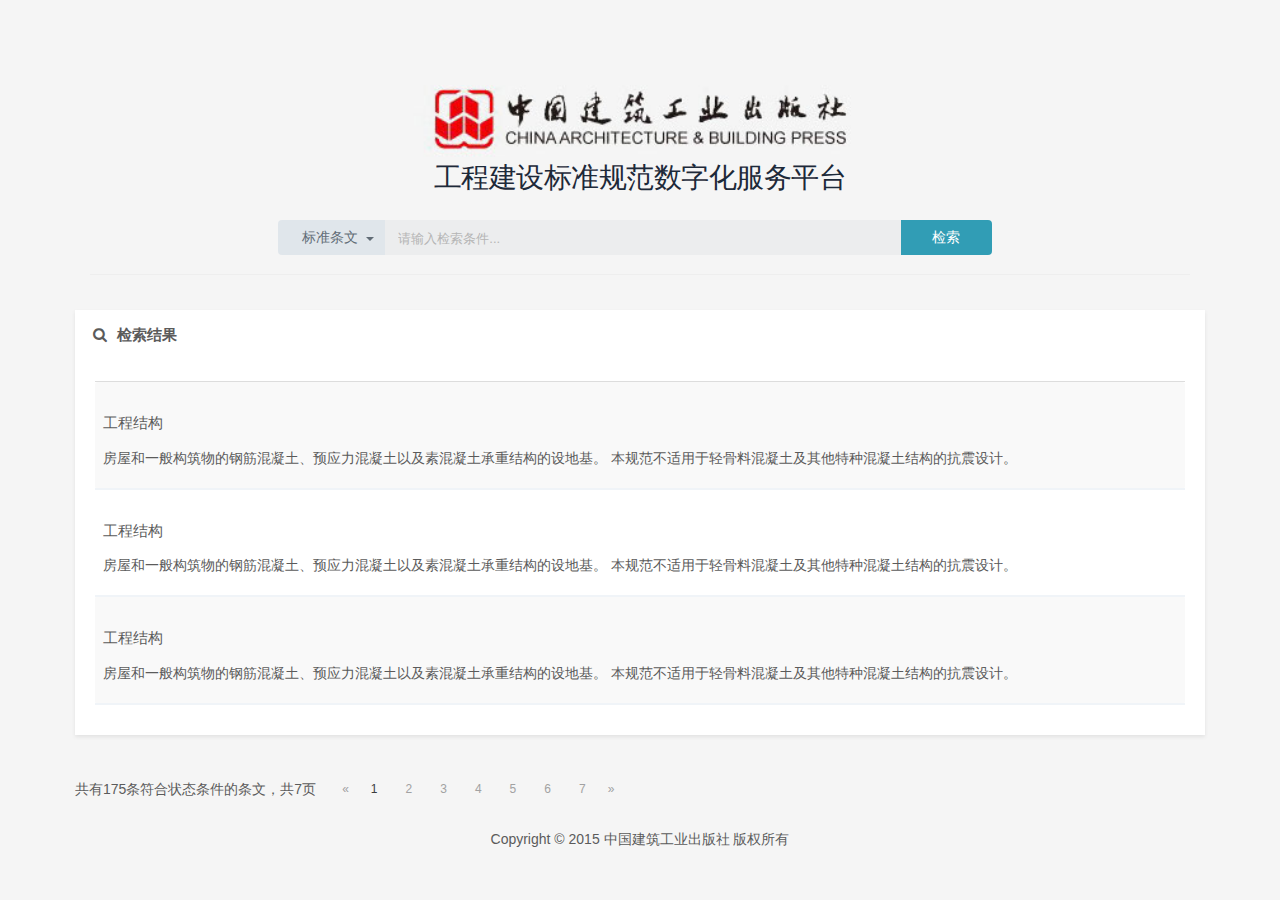
==== article-result.html @ 43909bd9 "Demo" ====
<!DOCTYPE html>
<html lang="en" class="">
<head>
  <meta charset="utf-8">
  <meta name="viewport" content="width=device-width, initial-scale=1.0, maximum-scale=1.0">
  <link rel="shortcut icon" href="img/favicon.png" type="image/png">
  <title>中国建筑工业出版社</title>
  <link href="assets/css/style.css" rel="stylesheet">
  <link href="assets/css/theme.css" rel="stylesheet">
  <link href="assets/css/ui.css" rel="stylesheet">
  <link href="css/custom.css" rel="stylesheet">
  <script src="assets/plugins/modernizr/modernizr-2.6.2-respond-1.1.0.min.js"></script>
</head>
<!-- BEGIN BODY -->
<body class="theme-sdtl color-default sidebar-hover fixed-sidebar boxed">
<!--[if lt IE 7]>
<p class="browsehappy">您正在使用 <strong>过时的</strong> 浏览器， 请 <a href="http://browsehappy.com/">升级浏览器</a> 以提高网站访问体验。</p>
<![endif]-->
<section>
  <div class="main-content">
    <div class="page-content">
      <div class="header">
        <div class="page-header">
          <div class="row">
            <div class="col-xs-offset-0 col-sm-offset-2 col-md-offset-3 col-xs-12 col-sm-8 col-md-6">
              <a href="index.html"><img src="img/logo.jpg" style="display: block; width: 100%; margin: 0 auto;"></a>
            </div>
          </div>
          <h2 class="text-center">工程建设标准规范数字化服务平台</h2>
          <div class="row" style="margin-top: 20px;">
            <div class="col-sm-offset-0 col-md-offset-2 col-sm-12 col-md-8">
              <div class="input-group">
                <div class="input-group-btn" id="searchType">
                  <button type="button" class="btn btn-default dropdown-toggle" data-toggle="dropdown"
                          aria-haspopup="true" aria-expanded="false"
                          style="margin-bottom: 10px;">标准条文<span class="caret"></span></button>
                  <ul class="dropdown-menu">
                    <li><a href="#">标准规范</a></li>
                    <li><a href="#">标准条文</a></li>
                    <li><a href="#">配套图书</a></li>
                  </ul>
                </div>
                <input type="text" class="form-control" placeholder="请输入检索条件...">
                <span class="input-group-btn">
                  <a class="btn btn-primary" href="standard-result.html" id="searchBtn">&nbsp;&nbsp;检索&nbsp;&nbsp;</a>
                </span>
              </div>
            </div>
          </div>
        </div>
      </div>
      <div class="row">
        <div class="panel">
          <div class="panel-header">
            <h3><i class="fa fa-search"></i> <strong>检索结果</strong></h3>
          </div>
          <div class="panel-content ">
            <table class="table table-hover table-striped">
              <tbody>
              <tr>
                <td>
                  <h3>工程结构</h3>
                  <p>房屋和一般构筑物的钢筋混凝土、预应力混凝土以及素混凝土承重结构的设地基。 本规范不适用于轻骨料混凝土及其他特种混凝土结构的抗震设计。</p>
                </td>
              </tr>
              <tr>
                <td>
                  <h3>工程结构</h3>
                  <p>房屋和一般构筑物的钢筋混凝土、预应力混凝土以及素混凝土承重结构的设地基。 本规范不适用于轻骨料混凝土及其他特种混凝土结构的抗震设计。</p>
                </td>
              </tr>
              <tr>
                <td>
                  <h3>工程结构</h3>
                  <p>房屋和一般构筑物的钢筋混凝土、预应力混凝土以及素混凝土承重结构的设地基。 本规范不适用于轻骨料混凝土及其他特种混凝土结构的抗震设计。</p>
                </td>
              </tr>
              </tbody>
            </table>
          </div>
        </div>
        <nav aria-label="Page navigation">
          <span style="float: left; margin: 20px 20px 20px 0; line-height: 29px;" class="hidden-sm hidden-xs">共有175条符合状态条件的条文，共7页 </span>
          <ul class="pagination">
            <li>
              <a href="#" aria-label="Previous">
                <span aria-hidden="true">&laquo;</span>
              </a>
            </li>
            <li class="active"><a href="#">1</a></li>
            <li><a href="#">2</a></li>
            <li><a href="#">3</a></li>
            <li><a href="#">4</a></li>
            <li><a href="#">5</a></li>
            <li><a href="#">6</a></li>
            <li><a href="#">7</a></li>
            <li>
              <a href="#" aria-label="Next">
                <span aria-hidden="true">&raquo;</span>
              </a>
            </li>
          </ul>
        </nav>
      </div>
    </div>
    <div class="footer">
      <div class="copyright text-center">
        <span>Copyright <span class="copyright">©</span> 2015 </span>
        <span>中国建筑工业出版社</span>
        <span>版权所有</span>
      </div>
    </div>
  </div>
</section>
<script src="assets/plugins/jquery/jquery-1.11.1.min.js"></script>
<script src="assets/plugins/bootstrap/js/bootstrap.min.js"></script>
<script>
    $(function () {
        $('#searchType').on('click', 'li', function () {
            var $el = $(this);
            $('#searchType').find('button').html($el.text() + '<span class="caret"></span>');

            if ($el.text() === '标准规范') {
                $('#searchBtn').attr('href', 'standard-result.html');
            } else {
                $('#searchBtn').parent().find('a.btn').attr('href', 'article-result.html');
            }
        });
    });
</script>
</body>
</html>
---- assets/css/style.css ----
/*@import "http://fonts.googleapis.com/css?family=Lato:300,400,700,900";*/
/*@import "http://fonts.googleapis.com/css?family=Open+Sans:400,300,600,700";*/
@import "../plugins/bootstrap/css/bootstrap.min.css";
@import "../plugins/bootstrap/css/bootstrap-rtl.min.css";
@import "../plugins/mcustom-scrollbar/mcustom_scrollbar.min.css";
@import "../plugins/animation-css/animate.min.css";
@import "icons/font-awesome/font-awesome.css";
@import "../plugins/select2/select2.css";
@import "../plugins/slick/slick.css";
@import "../plugins/icheck/skins/all.css";
@import "../plugins/bootstrap/css/jasny-bootstrap.css";
@import "../plugins/bootstrap-loading/lada.min.css";
@import "../plugins/bootstrap-tags-input/bootstrap-tagsinput.css";
@import "../plugins/bootstrap-editable/css/bootstrap-editable.css";
@import "../plugins/prettify/prettify.css";
/**** SIDEBAR  ****/
/**** TOPBAR ****/
/**** QUICKVIEW SIDEBAR ****/
/**** BOXED LAYOUT ****/
/**** MAIN CONTENT ****/
/**** WIDGETS ****/
/**** PAGES ****/
/**** SEARCH ****/
/**** BUILDER ****/
/******** UI **********/
/* Main Color */
/* Alert & Notification */
/* Popover */
/* Form */
/* Select Input */
/* Tabs */
/* Table */
/* Summernote */
/******* THEMES *******/
/* Mixin */
/* MANDATORY CSS */
/* Select & Radio Inputs */
/* Text & Image Slider */
/* Checbox & Radio Icheck */
/* File Upload and Input Masks */
/* OPTIONAL CSS */
/* Depend if you use this functionnalities in your project */
/* Rounded Icons - See Icons Page - OPTIONAL */
/* Topbar Left Icons - OPTIONAL */
/* Weather Icons - See Icons Page - OPTIONAL */
/* Buttons Loading State - See Buttons Page - OPTIONAL */
/* Tags Input - See Form Elements Page - OPTIONAL */
/* Inline Edition X-Editable - OPTIONAL */
/* Show Html Code - OPTIONAL */
/* FONTS */
html {
  height: 100%;
}
body {
  height: 100%;
  background: #F5F5F5;
  color: #5B5B5B;
  font-family: 'Lato', 'Open Sans', Helvetica, sans-serif !important;
  line-height: 1.42857143;
  -webkit-font-smoothing: antialiased;
  -webkit-text-size-adjust: 100%;
  -ms-text-size-adjust: 100%;
}
body > section {
  opacity: 0;
  height: 100%;
}
body p strong {
  font-family: 'Lato';
  font-weight: 600;
}
body > .pace > .pace-activity {
  display: none !important;
}
input,
select,
textarea {
  color: #636e7b;
  font-family: 'Lato', 'Open Sans', Helvetica, sans-serif !important;
}
ol,
ul {
  margin: 0;
  padding: 0;
  border: 0;
  font-size: 100%;
  font: inherit;
  vertical-align: baseline;
}
pre {
  color: #121212;
}
a {
  color: #319DB5;
  text-decoration: none;
}
a:hover {
  text-decoration: none;
}
a:focus,
a:active {
  outline: none;
}
h1,
h2,
h3,
h4,
h5 {
  font-family: 'Lato', 'Open Sans', Helvetica, sans-serif;
  font-weight: 100;
}
h1.light,
h2.light,
h3.light,
h4.light,
h5.light {
  font-family: 'Lato', 'Open Sans', Helvetica, sans-serif;
  font-weight: 100;
}
h1,
.h1 {
  font-size: 45px;
  margin-top: 0;
  font-family: 'Lato', 'Open Sans', Helvetica, sans-serif;
}
.font-nothing {
  font-family: 'Nothing You Could Do', 'Arial', cursive;
}
.font-nothing strong {
  font-weight: 600;
  font-family: 'Nothing You Could Do', 'Arial', cursive;
}
div,
p,
span {
  text-align: left;
}
h2,
.h2 {
  font-size: 25px;
}
h3 {
  font-size: 20px;
}
strong {
  font-family: 'Lato';
  font-weight: 900;
}
p {
  line-height: 23px;
}
.col-xs-1,
.col-sm-1,
.col-md-1,
.col-lg-1,
.col-xs-2,
.col-sm-2,
.col-md-2,
.col-lg-2,
.col-xs-3,
.col-sm-3,
.col-md-3,
.col-lg-3,
.col-xs-4,
.col-sm-4,
.col-md-4,
.col-lg-4,
.col-xs-5,
.col-sm-5,
.col-md-5,
.col-lg-5,
.col-xs-6,
.col-sm-6,
.col-md-6,
.col-lg-6,
.col-xs-7,
.col-sm-7,
.col-md-7,
.col-lg-7,
.col-xs-8,
.col-sm-8,
.col-md-8,
.col-lg-8,
.col-xs-9,
.col-sm-9,
.col-md-9,
.col-lg-9,
.col-xs-10,
.col-sm-10,
.col-md-10,
.col-lg-10,
.col-xs-11,
.col-sm-11,
.col-md-11,
.col-lg-11,
.col-xs-12,
.col-sm-12,
.col-md-12,
.col-lg-12 {
  text-align: left;
}
.boxed-layout {
  position: relative;
  width: 1170px;
  margin-right: auto;
  margin-left: auto;
}
.fixed-sidebar.fixed-topbar.modal-open {
  padding-right: 0 !important;
}
a.scrollup {
  display: none;
  background: #2B2E33;
  height: 32px;
  width: 32px;
  color: #fff;
  font-size: 18px;
  line-height: 32px;
  text-align: center;
  text-decoration: none;
  position: fixed;
  bottom: 10px;
  right: 10px;
  z-index: 9999;
  opacity: .5;
  -moz-border-radius: 50% !important;
  -webkit-border-radius: 50% !important;
  border-radius: 50% !important;
  border-radius: 16px;
}
a.scrollup i {
  display: inline-block;
  padding-top: 3px;
}
a.scrollup:hover {
  opacity: 1;
  color: #fff;
}
.browsehappy {
  margin: 0.2em 0;
  background: #ccc;
  color: #000;
  padding: 0.2em 0;
}
@-moz-document url-prefix() {
  .topbar .header-left .topnav .menu__handle::before,
  .topbar .header-left .topnav .menu__handle::after {
    -moz-transition: -moz-transform 0s;
    -webkit-transition: -webkit-transform 0s;
    transition: transform 0s;
  }
}
::-webkit-scrollbar {
  z-index: 30;
  width: 10px;
}
::-webkit-scrollbar-track {
  background-color: #eaeaea;
  border-left: 1px solid #c1c1c1;
}
::-webkit-scrollbar-thumb {
  background-color: #c1c1c1;
}
::-webkit-scrollbar-thumb:hover {
  background-color: #aaa;
}
::-webkit-scrollbar-track {
  border-radius: 0;
  box-shadow: none;
  border: 0;
}
::-webkit-scrollbar-thumb {
  border-radius: 0;
  box-shadow: none;
  border: 0;
}
@media print {
  body {
    margin-top: 0;
  }
  .main-content {
    padding: 0;
    margin: 0 !important;
    background-color: transparent;
  }
  .no-print,
  .no-print *,
  .sidebar,
  .topbar,
  .header {
    display: none !important;
  }
  .invoice {
    max-width: 100%;
    max-height: 100%;
    padding: 0 !important;
    border: none;
  }
}
.loader-overlay {
  -moz-opacity: 1;
  -moz-perspective: 10000;
  -moz-perspective: 10000px;
  -moz-transition: all 800ms ease-in-out;
  -o-transition: all 800ms ease-in-out;
  -webkit-opacity: 1;
  -webkit-perspective: 10000;
  -webkit-perspective: 10000px;
  -webkit-transition: all 800ms ease-in-out;
  background: #2D2E2F;
  bottom: 0;
  filter: alpha(opacity=100);
  left: 0;
  opacity: 1;
  overflow: hidden;
  perspective: 10000;
  perspective: 10000px;
  position: fixed;
  right: 0;
  top: 0;
  transition: all 800ms ease-in-out;
  z-index: 10000;
  zoom: 1;
}
.loader-overlay .loader-inner {
  left: 50%;
  margin-left: -15px;
  margin-top: -15px;
  position: absolute;
  top: 50%;
}
.loader-overlay.loaded {
  -moz-opacity: 0;
  -webkit-opacity: 0;
  filter: alpha(opacity=0);
  opacity: 0;
  visibility: hidden;
  zoom: 1;
}
#status {
  font-size: 32px;
  height: 30px;
  left: 46%;
  margin: -15px 0 0 -15px;
  position: absolute;
  top: 45%;
  width: 30px;
}
.spinner {
  -moz-user-select: none;
  -ms-user-select: none;
  -o-user-select: none;
  -webkit-user-select: none;
  bottom: 0;
  height: 2em;
  left: 0;
  margin: auto;
  position: absolute;
  right: 0;
  text-align: center;
  top: 0;
  user-select: none;
  width: 5em;
}
.spinner .bounce1 {
  -webkit-animation-delay: -0.32s;
  animation-delay: -0.32s;
  margin-right: .5em;
}
.spinner .bounce2 {
  -webkit-animation-delay: -0.16s;
  animation-delay: -0.16s;
  margin-right: .5em;
}
.spinner > div {
  -moz-border-radius: 100%;
  -webkit-animation-fill-mode: both;
  -webkit-animation: bouncedelay 1.4s infinite ease-in-out;
  -webkit-border-radius: 100%;
  animation-fill-mode: both;
  animation: bouncedelay 1.4s infinite ease-in-out;
  background-color: #ffffff;
  border-radius: 100%;
  display: inline-block;
  height: 1em;
  width: 1em;
}
.landing-slider .spinner > div {
  background-color: rgba(255, 255, 255, 0.5);
}
.landing-els .spinner > div {
  background-color: rgba(0, 0, 0, 0.2);
}
.context-menu .dropdown-menu {
  padding: 0;
}
.context-menu .dropdown-menu .dropdown-title {
  background: #319DB5;
  padding: 4px 15px;
  text-transform: uppercase;
  color: #fff;
  font-size: 12px;
  font-family: 'Lato', arial, sans-serif;
  font-weight: 900;
  letter-spacing: 1.5px;
}
#map .amcharts-chart-div svg {
  left: 0;
  right: auto;
}
#noty_topLeft_layout_container li:first-child {
  position: relative;
  left: 40px;
  top: 0;
}
.circular {
  -webkit-animation: rotate 2s linear infinite;
  animation: rotate 2s linear infinite;
  margin-left: -20px;
  height: 80px;
  position: relative;
  color: #319DB5;
  width: 80px;
}
.path {
  stroke-dasharray: 1,200;
  stroke-dashoffset: 0;
  -webkit-animation: dash 1.5s ease-in-out infinite, color 4s ease-in-out infinite;
  animation: dash 1.5s ease-in-out infinite, color 4s ease-in-out infinite;
  stroke-linecap: round;
}
.main-content .page-content .panel .panel-header h2 {
  margin-bottom: 5px;
  margin-top: 7px;
}
.main-content .page-content[class^='bg-'].panel h1,
.main-content .page-content[class*=' bg-'].panel h1,
.main-content .page-content[class^='bg-'].panel h2,
.main-content .page-content[class*=' bg-'].panel h2,
.main-content .page-content[class^='bg-'].panel h3,
.main-content .page-content[class*=' bg-'].panel h3,
.main-content .page-content .panel[class^='bg-']h2,
.main-content .page-content .panel[class*=' bg-']h2,
.main-content .page-content .panel[class^='bg-']h3,
.main-content .page-content .panel[class*=' bg-']h3 {
  color: #ffffff !important;
}
.note-editor .btn.btn-transparent {
  margin-left: 0;
  margin-right: 0;
}
.note-editor .btn {
  height: 37px !important;
}
.note-editor .dropdown-toggle .caret {
  margin-top: 5px;
}
.note-air-popover .btn.btn-transparent {
  height: 37px !important;
  margin-left: 0;
  margin-right: 0;
}
.note-color .dropdown-toggle {
  width: 32px !important;
}
.text-center {
  text-align: center !important;
}
@-webkit-keyframes rotate {
  100% {
    -webkit-transform: rotate(360deg);
    transform: rotate(360deg);
  }
}
@keyframes rotate {
  100% {
    -webkit-transform: rotate(360deg);
    transform: rotate(360deg);
  }
}
@-webkit-keyframes dash {
  0% {
    stroke-dasharray: 1,100;
    stroke-dashoffset: 0;
  }
  50% {
    stroke-dasharray: 89,100;
    stroke-dashoffset: -35;
  }
  100% {
    stroke-dasharray: 89,100;
    stroke-dashoffset: -62;
  }
}
@keyframes dash {
  0% {
    stroke-dasharray: 1,100;
    stroke-dashoffset: 0;
  }
  50% {
    stroke-dasharray: 89,100;
    stroke-dashoffset: -35;
  }
  100% {
    stroke-dasharray: 89,100;
    stroke-dashoffset: -62;
  }
}
@-webkit-keyframes color {
  100%,
  0% {
    stroke: #319db5;
  }
  30% {
    stroke: #9b7ed1;
  }
  60% {
    stroke: #18a689;
  }
  80%,
  90% {
    stroke: #d62d20;
  }
}
@keyframes color {
  100%,
  0% {
    stroke: #319db5;
  }
  30% {
    stroke: #9b7ed1;
  }
  60% {
    stroke: #18a689;
  }
  80%,
  90% {
    stroke: #d62d20;
  }
}
@-webkit-keyframes bouncedelay {
  0%,
  80%,
  100% {
    -webkit-transform: scale(0);
  }
  40% {
    -webkit-transform: scale(1);
  }
}
@keyframes bouncedelay {
  0%,
  80%,
  100% {
    -webkit-transform: scale(0);
    transform: scale(0);
  }
  40% {
    -webkit-transform: scale(1);
    transform: scale(1);
  }
}
.topbar {
  -moz-transition: color 0.2s ease-out 0;
  -webkit-transition: color 0.2s ease-out 0;
  background: #ffffff;
  height: 50px;
  transition: color 0.2s ease-out 0;
}
.topbar::after {
  clear: both;
  content: '';
  display: block;
}
.topbar .header-left {
  float: left;
}
.topbar .header-left .topnav {
  float: left;
  height: 50px;
  margin: 0;
}
.topbar .header-left .topnav .menutoggle {
  background: none;
  color: #2b2e33;
  cursor: pointer;
  float: left;
  font-size: 22px;
  height: 50px;
  position: relative;
  text-decoration: none !important;
  width: 50px;
}
.topbar .header-left .topnav .menutoggle i {
  display: inline-block;
  margin: 14px 0 0 13px;
}
.topbar .header-left .topnav .menutoggle i:before {
  -webkit-font-smoothing: antialiased;
  content: "r";
  font-family: "line-icons" !important;
  font-style: normal !important;
  font-variant: normal !important;
  font-weight: normal !important;
  line-height: 1;
  speak: none;
  text-transform: none !important;
}
.topbar .header-left .topnav .menu__handle {
  background: rgba(0, 0, 0, 0);
  border: none;
  height: 24px;
  left: 18px;
  outline: none;
  padding: 0;
  position: absolute;
  top: 11px;
  width: 20px;
  z-index: 2000;
}
.topbar .header-left .topnav .menu__handle::before {
  -moz-transform-origin: 50% 50%;
  -moz-transform: translate3d(0, -5px, 0);
  -webkit-transform-origin: 50% 50%;
  -webkit-transform: translate3d(0, -5px, 0);
  transform-origin: 50% 50%;
  transform: translate3d(0, -5px, 0);
  background: #2b2e33;
  content: '';
  height: 2px;
  left: 0;
  position: absolute;
  top: 50%;
  width: 100%;
  -webkit-transition: transform 0.3s linear;
  -moz-transition: transform 0.3s linear;
  -o-transition: transform 0.3s linear;
  -ms-transition: transform 0.3s linear;
  transition: transform 0.3s linear;
}
.topbar .header-left .topnav .menu__handle::after {
  -moz-transform-origin: 50% 50%;
  -moz-transform: translate3d(0, 5px, 0);
  -webkit-transform-origin: 50% 50%;
  -webkit-transform: translate3d(0, 5px, 0);
  background: #2b2e33;
  content: '';
  height: 2px;
  left: 0;
  position: absolute;
  top: 50%;
  transform-origin: 50% 50%;
  transform: translate3d(0, 5px, 0);
  width: 100%;
  -webkit-transition: transform 0.3s linear;
  -moz-transition: transform 0.3s linear;
  -o-transition: transform 0.3s linear;
  -ms-transition: transform 0.3s linear;
  transition: transform 0.3s linear;
}
.topbar .header-left .topnav .menu__handle span {
  height: 2px;
  left: 0;
  overflow: hidden;
  position: absolute;
  text-indent: 200%;
  top: 12px;
  -webkit-transition: opacity 0.25s linear;
  -moz-transition: opacity 0.25s linear;
  -o-transition: opacity 0.25s linear;
  -ms-transition: opacity 0.25s linear;
  transition: opacity 0.25s linear;
  width: 100%;
}
.topbar .header-left .topnav .mmenu .dropdown a {
  color: #656565;
}
.topbar .header-left .topnav .mmenu .dropdown-menu {
  border: 1px solid #efefef;
  box-shadow: none;
  left: auto;
  margin-top: 0 !important;
  padding: 0;
}
.topbar .header-left .topnav .mmenu .dropdown-menu a {
  color: #656565;
}
.topbar .header-left .topnav .mmenu .dropdown-menu .withoutdesc {
  display: block;
  margin-top: 0;
  padding: 15px 20px;
  text-align: left;
  text-transform: none;
  width: 100%;
}
.topbar .header-left .topnav .mmenu .dropdown-menu .withoutdesc ul li {
  padding: 3px 10px;
}
.topbar .header-left .topnav .mmenu .dropdown-menu .withoutdesc ul li:hover {
  background-color: #f5f5f5!important;
  color: #262626;
  text-decoration: none;
}
.topbar .header-left .topnav .mmenu .dropdown-menu .withoutdesc ul li:focus {
  background-color: #f5f5f5!important;
  color: #262626;
  text-decoration: none;
}
.topbar .header-left .topnav .mmenu .dropdown-menu .withoutdesc li:last-child {
  border-bottom: 0 solid #fff;
}
.topbar .header-left .topnav .mmenu .dropdown-menu > li > a {
  padding: 6px 15px;
}
.topbar .header-left .topnav .mmenu .navbar-nav > li > .dropdown-menu {
  margin-top: 1px;
}
.topbar .header-left .topnav .mmenu i {
  color: #BFBFBF;
}
.topbar .header-left .topnav .mmenu .form-control {
  border: 1px solid #efefef;
  margin-top: 10px;
}
.topbar .header-left .topnav .mmenu .btn {
  margin: 10px 0 20px;
}
.topbar .header-left .topnav .mmenu video {
  height: auto;
  max-width: 100%;
}
.topbar .header-left .topnav .mmenu iframe {
  max-width: 100%;
}
.topbar .header-left .topnav .mmenu embed {
  max-width: 100%;
}
.topbar .header-left .topnav .mmenu object {
  max-width: 100%;
}
.topbar .header-left .topnav .mmenu a:hover {
  text-decoration: none;
}
.topbar .header-left .topnav .mmenu .mmenu-content.withdesc a:after {
  color: #CFCFCF;
  content: attr(data-description);
  display: block;
  font-size: 11px;
  font-weight: 400;
  line-height: 0;
  margin: 10px 0 15px;
  text-transform: uppercase;
}
.topbar .header-left .topnav .mmenu .dropdown-submenu {
  position: relative;
}
.topbar .header-left .topnav .mmenu .dropdown-submenu:hover > .dropdown-menu {
  display: block;
}
.topbar .header-left .topnav .mmenu .dropdown-submenu:hover > a after {
  border-left-color: #fff;
}
.topbar .header-left .topnav .mmenu .dropdown-submenu > .dropdown-menu {
  left: 100%;
  margin-left: 0;
  margin-top: 0 !important;
  top: 0;
  -webkit-border-radius: 0 6px 6px 6px;
  -moz-border-radius: 0 6px 6px 6px;
  border-radius: 0 6px 6px 6px;
  -moz-background-clip: padding;
  -webkit-background-clip: padding-box;
  background-clip: padding-box;
}
.topbar .header-left .topnav .mmenu .dropdown-submenu > a:after {
  border-color: transparent;
  border-left-color: #cccccc;
  border-style: solid;
  border-width: 5px 0 5px 5px;
  content: " ";
  display: block;
  float: right;
  height: 0;
  margin-right: -2px;
  margin-top: 5px;
  width: 0;
}
.topbar .header-left .topnav .mmenu .dropdown-submenu.pull-left {
  float: none;
}
.topbar .header-left .topnav .mmenu .dropdown-submenu.pull-left > .dropdown-menu {
  left: -100%;
  margin-left: 10px;
  -webkit-border-radius: 6px 0 6px 6px;
  -moz-border-radius: 6px 0 6px 6px;
  border-radius: 6px 0 6px 6px;
  -moz-background-clip: padding;
  -webkit-background-clip: padding-box;
  background-clip: padding-box;
}
.topbar .header-left .topnav .mmenu p {
  color: #656565;
  font-family: "Helvetica Neue", Helvetica, Arial, sans-serif;
  font-size: 13px;
}
.topbar .header-left .topnav .mmenu .half {
  left: auto!important;
  right: auto!important;
  width: 50%;
  float: none;
  text-align: left;
}
.topbar .header-left .topnav .mmenu .container {
  position: relative;
}
.topbar .header-left .topnav .mmenu .nav.navbar-right .dropdown-menu {
  left: auto;
  right: 0;
}
.topbar .header-left .topnav .mmenu .mmenu-content {
  padding: 15px 25px;
}
.topbar .header-left .topnav .mmenu .dropdown.mmenu-fw .dropdown-menu {
  left: 0;
  margin-top: 0 !important;
  right: 0;
  -webkit-box-shadow: 0 3px 3px rgba(0, 0, 0, 0.18);
  -moz-box-shadow: 0 3px 3px rgba(0, 0, 0, 0.18);
  box-shadow: 0 3px 3px rgba(0, 0, 0, 0.18);
}
.topbar .header-left .topnav .mmenu .title {
  border-bottom: 1px solid #efefef;
  font-family: 'Lato', 'Open Sans';
  font-size: 14px;
  margin-top: 15px;
  padding-bottom: 10px;
  text-transform: uppercase;
}
.topbar .header-left .topnav .mmenu .title strong {
  font-family: 'Lato', 'Open Sans';
  font-weight: 900;
}
.topbar .header-left .topnav .mmenu ul {
  list-style: none;
}
.topbar .header-left .topnav .sidebar-collapsed .mmenu .dropdown.mmenu-fw .dropdown-menu {
  left: 50px;
  right: 0;
}
.topbar .header-left .topnav .mmenu-dark.mmenu .dropdown .dropdown-menu {
  background-color: #202226;
  border: none;
  color: #ffffff;
}
.topbar .header-left .topnav .mmenu-dark.mmenu .dropdown .dropdown-menu .title {
  border-bottom: 1px solid rgba(255, 255, 255, 0.05);
}
.topbar .header-left .topnav .mmenu-dark.mmenu .dropdown .dropdown-menu hr {
  border-top: 1px solid rgba(255, 255, 255, 0.05);
}
.topbar .header-left .topnav .mmenu-dark.mmenu .dropdown .dropdown-menu .withoutdesc ul li {
  padding: 3px 10px;
}
.topbar .header-left .topnav .mmenu-dark.mmenu .dropdown .dropdown-menu .withoutdesc ul li:hover {
  background-color: rgba(255, 255, 255, 0.05) !important;
  color: #fff;
}
.topbar .header-left .topnav .mmenu-dark.mmenu .dropdown .dropdown-menu .withoutdesc ul li:focus {
  background-color: rgba(255, 255, 255, 0.05) !important;
  color: #fff;
}
.topbar .header-left .topnav .mmenu-dark.mmenu .dropdown-menu a {
  color: #DADADA;
}
.topbar .header-left .topnav .mmenu-dark.mmenu .mmenu-content.withdesc a:after {
  color: #6A6A6A;
}
.topbar .header-left .topnav .mmenu-dark.mmenu p {
  color: #959595;
}
.topbar .header-left .topnav .mmenu-dark.mmenu .form-control {
  background-color: #3D4043;
  border: 1px solid #232323;
  color: #D3D3D3;
}
.topbar .header-left .topnav > ul {
  float: left;
  height: 50px;
  margin: 0;
  padding: 0;
}
.topbar .header-left .topnav > ul > li {
  float: left;
  height: 100%;
  margin: 0;
}
.topbar .header-left .topnav > ul > li .dropdown-menu {
  margin-top: 2px;
  -webkit-border-radius: 0 0 3px 3px;
  -moz-border-radius: 0 0 3px 3px;
  border-radius: 0 0 3px 3px;
  -moz-background-clip: padding;
  -webkit-background-clip: padding-box;
  background-clip: padding-box;
}
.topbar .header-left .topnav > ul > li .dropdown-menu i {
  display: none;
}
.topbar .header-left .topnav > ul > li .dropdown-menu > li > a {
  font-size: 13px;
  padding: 6px 10px;
}
.topbar .header-left .topnav > ul > li .dropdown-menu > li > a:hover {
  background: #319DB5;
  color: #ffffff;
}
.topbar .header-left .topnav > ul > li > a {
  color: #666666;
  font-size: 14px;
  height: 100%;
  padding: 13px 19px 13px;
  -webkit-border-radius: 0;
  -moz-border-radius: 0;
  border-radius: 0;
}
.topbar .header-left .topnav > ul > li > a::before {
  -moz-transform: scale(0);
  -moz-transition: -moz-transform 0.3s;
  -webkit-transform: scale(0);
  -webkit-transition: -webkit-transform 0.3s;
  content: '';
  height: 2px;
  left: 0;
  position: absolute;
  top: 0;
  transform: scale(0);
  transition: transform 0.3s;
  width: 100%;
}
.topbar .header-left .topnav > ul > li > a i {
  font-size: 14px;
  margin-right: 6px;
}
.topbar .header-left .topnav > ul > li > a i.icons-arrows-06 {
  display: inline-block;
  font-size: 9px;
  margin-bottom: -1px;
  padding-left: 7px;
  vertical-align: bottom;
}
.topbar .header-left .topnav > ul > li > a .badge {
  margin-left: 10px;
}
.topbar .header-left .topnav > ul.nav-icons > li > a {
  padding: 0;
}
.topbar .header-left .topnav > ul.nav-icons > li > a:hover {
  padding: 0;
}
.topbar .header-left ul.nav-icons li {
  padding: 10px 20px;
}
.topbar .header-left ul.nav-icons li a {
  background: none !important;
  font-size: 19px;
  width: 20px;
}
.topbar .header-left ul.nav-icons li a:before {
  display: none !important;
}
.topbar .header-left ul.nav-icons li span {
  color: #484E55;
  display: block;
  font-size: 20px;
  padding-top: 4px;
}
.topbar .header-left ul.nav-icons li span.icon-user-unfollow {
  background: none !important;
  font-size: 19px;
  width: 20px;
}
.topbar .header-left ul.nav-icons li span.icon-user-following {
  background: none !important;
  font-size: 19px;
  width: 20px;
}
.topbar .header-right {
  float: right;
}
.topbar .header-right .nav > li {
  float: left;
}
.topbar .header-right .navbar-nav > li > a {
  height: 50px;
  line-height: normal;
}
.topbar .header-right .navbar-nav > li > a:hover {
  background: none !important;
}
.topbar .header-right .navbar-nav > li > a:focus {
  background: none !important;
}
.topbar .header-right .header-menu > li > a > i {
  display: block;
  float: left;
  margin-top: 14px;
}
.topbar .header-right .header-menu > li > a > span:not(.badge) {
  display: block;
  float: left;
  line-height: 48px;
}
.topbar .header-right .header-menu .badge-header {
  font-size: 12px;
  padding: 2px 5px;
  position: relative;
  right: 8px;
  top: -8px;
  -webkit-border-radius: 8px;
  -moz-border-radius: 8px;
  border-radius: 8px;
}
.topbar .header-right .header-menu .dropdown-menu > li > a.pull-right {
  clear: none;
}
.topbar .header-right .header-menu .header-icon {
  display: inline;
  height: 22px;
  max-width: 100%;
}
.topbar .header-right .header-menu .dropdown-menu {
  border-top-left-radius: 1px !important;
  border-top-right-radius: 1px !important;
  left: auto;
  margin: 0;
  max-width: 290px !important;
  min-width: 170px !important;
  padding: 0;
  right: 0;
  top: 53px;
  width: 280px;
}
.topbar .header-right .header-menu .dropdown-menu:after {
  border-bottom: 6px solid #2b2e33;
  border-left: 6px solid rgba(0, 0, 0, 0);
  border-right: 6px solid rgba(0, 0, 0, 0);
  content: "";
  display: inline-block;
  position: absolute;
  right: 17px;
  top: -6px;
}
.topbar .header-right .header-menu .dropdown-menu .dropdown-header {
  background: #2b2e33;
  color: #666666;
  font-family: 'Open Sans';
  font-size: 15px;
  padding: 8px 15px;
}
.topbar .header-right .header-menu .dropdown-menu .dropdown-header:hover {
  background: #2b2e33;
  color: #666666;
  cursor: default;
}
.topbar .header-right .header-menu .dropdown-menu .dropdown-header p {
  color: #E4E4E4 !important;
  color: #ffffff;
  font-family: 'Open Sans';
  font-size: 13px;
  margin: 0;
}
.topbar .header-right .header-menu .dropdown-menu ul {
  list-style-type: none;
  padding-left: 0;
}
.topbar .header-right .header-menu .dropdown-menu li {
  background: none;
  padding: 0;
}
.topbar .header-right .header-menu .dropdown-menu li:hover {
  background: none;
}
.topbar .header-right .header-menu .dropdown-menu li a:hover {
  background: #f5f5f5;
}
.topbar .header-right .header-menu .dropdown-menu li ul li {
  padding: 12px 10px 6px 10px;
}
.topbar .header-right .header-menu .dropdown-menu li ul li:hover {
  background: #eaeaea;
}
.topbar .header-right .header-menu .dropdown-menu li ul li a {
  display: block;
  width: 100%;
}
.topbar .header-right .header-menu .dropdown-menu li ul li a i {
  width: 30px;
}
.topbar .header-right .header-menu .dropdown-menu li ul li a:hover {
  text-decoration: none;
}
.topbar .header-right .header-menu .dropdown-menu li ul li .dropdown-time {
  color: #777777;
  display: inline-block;
  float: right;
  font-size: 11px;
  text-align: right;
}
.topbar .header-right .header-menu .dropdown-menu a {
  color: #121212;
}
.topbar .header-right .header-menu .dropdown-menu a:hover {
  background: none;
}
.topbar .header-right .header-menu .dropdown-menu .dropdown-footer {
  background: #F8F8F8;
  border-top: 1px solid #E2E2E2;
  color: #121212;
  font-family: 'Open Sans';
  font-size: 12px;
  padding: 5px;
}
.topbar .header-right .header-menu .dropdown-menu .dropdown-footer a {
  padding: 3px 5px;
}
.topbar .header-right .header-menu .dropdown-menu .dropdown-footer a:hover {
  background: none;
}
.topbar .header-right .header-menu .dropdown-menu > li > a.pull-left {
  clear: none;
}
.topbar .header-right .header-menu #notifications-header > a > i {
  color: #666666;
  display: inline-block;
  font-size: 20px;
}
.topbar .header-right .header-menu #messages-header > a > i {
  color: #666666;
  display: inline-block;
  font-size: 20px;
}
.topbar .header-right .header-menu #messages-header ul li img {
  height: 30px;
  margin-top: -5px;
  -webkit-border-radius: 50%;
  -moz-border-radius: 50%;
  border-radius: 50%;
}
.topbar .header-right .header-menu #messages-header .dropdown-body p {
  font-size: 12px;
  font-style: italic;
  margin: 5px 0 5px;
}
.topbar .header-right .header-menu #user-header {
  margin-right: 10px;
}
.topbar .header-right .header-menu #user-header a {
  color: #666666;
}
.topbar .header-right .header-menu #user-header img {
  float: left;
  margin-right: 6px;
  margin-top: 6px;
  width: 36px;
  -webkit-border-radius: 50%;
  -moz-border-radius: 50%;
  border-radius: 50%;
}
.topbar .header-right .header-menu #user-header li a:hover {
  background-color: #eaeaea;
  text-decoration: none;
}
.topbar .header-right .header-menu #user-header .dropdown-menu {
  width: 150px !important;
}
.topbar .header-right .header-menu #user-header .dropdown-menu li a {
  background: #2b2e33;
  color: #959FA9;
  display: block;
  font-size: 13px;
  padding: 10px 12px;
}
.topbar .header-right .header-menu #user-header .dropdown-menu li a:hover {
  color: #ffffff;
}
.topbar .header-right .header-menu #user-header .dropdown-menu li a i {
  padding-right: 8px;
  position: absolute;
}
.topbar .header-right .header-menu #user-header .dropdown-menu li a span {
  padding-left: 25px;
}
.topbar .header-right .header-menu #user-header .dropdown-menu li.dropdown-footer {
  background-color: #E9E9E9;
  padding: 0;
}
.topbar .header-right .header-menu #user-header .dropdown-menu li.dropdown-footer a i {
  position: relative;
}
.topbar .header-right .header-menu #user-header .dropdown-menu .dropdown-footer a {
  color: #575757;
  display: inline-block;
  font-size: 16px;
  padding: 8px;
  text-align: center;
  width: 56px;
}
.topbar .header-right .header-menu #user-header .dropdown-menu .dropdown-footer a:hover {
  background-color: #dcdcdc;
}
.topbar .header-right .header-menu #user-header .dropdown-menu .dropdown-footer a i {
  padding-right: 0;
}
.topbar .header-right .header-menu #user-header > a > i {
  font-size: 19px;
  padding-right: 5px;
}
.topbar .header-right .header-menu #language-header {
  margin-right: 10px;
}
.topbar .header-right .header-menu #language-header a {
  color: #666666;
}
.topbar .header-right .header-menu #language-header a i {
  font-size: 19px;
  padding-right: 7px;
}
.topbar .header-right .header-menu #language-header li a:hover {
  text-decoration: none;
}
.topbar .header-right .header-menu #language-header .dropdown-menu {
  max-width: 140px !important;
  min-width: 70px !important;
  width: 130px !important;
}
.topbar .header-right .header-menu #language-header .dropdown-menu li a {
  display: block;
  font-size: 13px;
  padding: 10px 12px;
}
.topbar .header-right .header-menu #language-header .dropdown-menu li a i {
  padding-right: 8px;
  position: absolute;
}
.topbar .header-right .header-menu #language-header .dropdown-menu li a img {
  width: 22px;
}
.topbar .header-right .header-menu #language-header .dropdown-menu li a span {
  padding-left: 10px;
}
.topbar .header-right .header-menu #language-header .dropdown-menu:after {
  border-bottom: none;
  border-left: none;
  border-right: none;
}
.topbar .header-right .header-menu #notifications-header .glyph-icon {
  font-size: 22px;
  margin-top: 2px;
}
.topbar .header-right .header-menu .notification {
  display: inline-block;
  height: 8px;
  left: 10px;
  position: absolute;
  top: 7px;
  width: 8px;
  -webkit-border-radius: 50%;
  -moz-border-radius: 50%;
  border-radius: 50%;
}
.topbar .header-right .header-menu .tp-icon {
  background: #ffffff;
  border-color: #fff;
  color: #333333;
  font-size: 16px;
  height: 50px;
  padding: 12px 15px;
  -webkit-transition: all 0.2s ease-out;
  -moz-transition: all 0.2s ease-out;
  -o-transition: all 0.2s ease-out;
  -ms-transition: all 0.2s ease-out;
  transition: all 0.2s ease-out;
}
.topbar .header-right .header-menu .tp-icon + .dropdown-menu:after {
  right: 17px;
}
.topbar .header-right .header-menu .chat-icon {
  border-right: 0;
}
.topbar .header-right .header-menu .dropdown-menu-usermenu {
  background: #2b2e33;
  min-width: 200px;
}
.topbar .header-right .header-menu .dropdown-menu-head ul {
  border-top: 0;
  border: 1px solid #dddddd;
  padding: 0 10px;
}
.topbar .header-right .header-menu .dropdown-menu-head li a {
  color: #333333;
  opacity: 1;
  padding: 0;
}
.topbar .header-right .header-menu .dropdown-menu-head li a:hover {
  background-color: #ffffff !important;
  color: #428BCA;
  text-decoration: none;
}
.topbar .header-right .header-menu .btn-group {
  margin-bottom: 0;
}
.topbar .header-right .header-menu .nav > li {
  float: left;
}
.topbar .header-right .header-menu .navbar-nav {
  margin: 0;
}
.topbar .header-right .header-menu .navbar-nav .open .dropdown-menu > li > a {
  padding: 3px 5px;
}
.topbar .header-right .header-menu .navbar-nav .open .dropdown-menu {
  max-width: 290px !important;
  min-width: 170px !important;
  position: absolute !important;
  width: 280px !important;
}
.topbar .header-right .header-menu.navbar-nav {
  float: left !important;
  margin: 0;
}
.topbar .header-right .header-menu.navbar-nav .dropdown-menu {
  background-color: #ffffff;
  border: 1px solid rgba(0, 0, 0, 0.15) !important;
  position: absolute !important;
  -webkit-box-shadow: 3px 3px 0 rgba(0, 0, 0, 0.03);
  -moz-box-shadow: 3px 3px 0 rgba(0, 0, 0, 0.03);
  box-shadow: 3px 3px 0 rgba(0, 0, 0, 0.03);
}
.topbar .header-right .header-menu.navbar-nav > li > a {
  line-height: 50px;
  padding-bottom: 0;
  padding-top: 0;
}
.topbar .nav .open > a {
  background: none !important;
  border: none !important;
}
.topbar .nav .open > a:hover {
  background: none !important;
  border: none !important;
}
.topbar .nav .open > a:focus {
  background: none !important;
  border: none !important;
}
.topbar.c-light .header-left .topnav > ul > li > a,
.topbar.c-light .header-left .topnav .menutoggle,
.topbar.c-light .header-right .header-menu #notifications-header > a > i,
.topbar.c-light .header-right .header-menu #messages-header > a > i,
.topbar.c-light .header-right .header-menu #user-header a {
  color: #EBEBEB !important;
}
.topbar .header-left .topnav > ul > li > a:hover,
.topbar .header-left .topnav > ul:not(.nav-icons) > li > a:focus,
.topbar .header-left .topnav > ul:not(.nav-icons) > li.open > a,
.topbar .header-left .topnav > ul:not(.nav-icons) > li.active > a {
  background: none;
  color: #298598;
  padding: 13px 19px 13px;
}
.topbar .header-left .topnav > ul > li.active > a::before,
.topbar .header-left .topnav > ul > li.open > a::before,
.topbar .header-left .topnav > ul > li > a:hover::before,
.topbar .header-left .topnav > ul > li > a:focus::before {
  -moz-transform: scale(1);
  -webkit-transform: scale(1);
  transform: scale(1);
  width: 100%;
}
.menu__handle span {
  background: #2b2e33;
}
.topbar .header-left .topnav .mmenu .nav,
.topbar .header-left .topnav .mmenu .collapse,
.topbar .header-left .topnav .mmenu .dropup,
.topbar .header-left .topnav .mmenu .dropdown {
  position: static;
}
.topbar.topbar-condensed .header-left .topnav > ul > li > a {
  font-size: 11px;
  padding: 17px 10px 12px;
}
.topbar.topbar-condensed .header-left .topnav .logopanel2 {
  display: none;
}
.topbar.topbar-condensed .header-right .header-menu #notifications-header {
  display: none;
}
body:not(.sidebar-collapsed) .topbar .header-left .topnav .menutoggle:hover .menu__handle::before {
  -moz-transform: translate3d(0, -6px, 0);
  -webkit-transform: translate3d(0, -6px, 0);
  transform: translate3d(0, -6px, 0);
}
body:not(.sidebar-collapsed) .topbar .header-left .topnav .menutoggle:hover .menu__handle::after {
  -moz-transform: translate3d(0, 6px, 0);
  -webkit-transform: translate3d(0, 6px, 0);
  transform: translate3d(0, 6px, 0);
}
.fixed-topbar .topbar {
  position: fixed;
  top: 0;
  right: 0;
  left: 240px;
  z-index: 801;
  z-index: 300;
  -webkit-box-shadow: 0 3px 3px rgba(0, 0, 0, 0.05);
  -moz-box-shadow: 0 3px 3px rgba(0, 0, 0, 0.05);
  box-shadow: 0 3px 3px rgba(0, 0, 0, 0.05);
}
.sidebar-collapsed.fixed-topbar .topbar {
  left: 50px;
}
@media screen and (min-width: 1025px) {
  .sidebar-collapsed .topbar .header-left .topnav .menu__handle {
    background: rgba(0, 0, 0, 0);
    left: 14px;
    top: 12px;
  }
  .sidebar-collapsed .topbar .header-left .topnav .menu__handle::before {
    -moz-transform: rotate3d(0, 0, 1, 45deg);
    -webkit-transform: rotate3d(0, 0, 1, 45deg);
    background: #ffffff;
    transform: rotate3d(0, 0, 1, 45deg);
  }
  .sidebar-collapsed .topbar .header-left .topnav .menu__handle::after {
    -moz-transform: rotate3d(0, 0, 1, -45deg);
    -webkit-transform: rotate3d(0, 0, 1, -45deg);
    background: #ffffff;
    transform: rotate3d(0, 0, 1, -45deg);
  }
  .sidebar-collapsed .topbar .header-left .topnav .menu__handle span {
    opacity: 0;
  }
  .sidebar-collapsed .menu__handle span {
    background: #ffffff;
  }
}
@media screen and (max-width: 1024px) {
  .topbar.topbar-condensed .header-left .topnav > ul {
    left: 50px;
  }
  .topbar.topbar-condensed .header-left .topnav > ul > li {
    left: -50px;
  }
  .topbar .large-dropdown-menu {
    min-width: 160px;
  }
  .topbar .header-left .nav-icons {
    display: none;
  }
}
@media screen and (max-width: 700px) {
  .sidebar-hover .topbar .header-right .header-menu #language-header {
    display: none;
  }
  .sidebar-hover .topnav .logopanel2 {
    width: 150px !important;
  }
}
@media screen and (max-width: 610px) {
  .topbar .header-right .header-menu #notifications-header .dropdown-menu {
    left: -50px;
  }
  .topbar .header-right .header-menu #messages-header .dropdown-menu {
    left: -120px;
  }
  .topbar .header-right .header-menu .dropdown-menu:after {
    display: none;
  }
  .sidebar-hover .topbar .header-right .header-menu #notifications-header {
    display: none;
  }
}
@media screen and (max-width: 550px) {
  .topbar .header-right .header-menu #language-header {
    display: none;
  }
}
@media screen and (max-width: 450px) {
  .topbar .header-right .header-menu #messages-header {
    display: none;
  }
}
@media screen and (max-width: 430px) {
  .topbar .header-right .header-menu #notifications-header {
    display: none;
  }
}
.sidebar {
  background-color: #2b2e33;
  left: 0;
  position: absolute;
  top: 50px;
  bottom: 0;
  width: 240px;
  z-index: 100;
}
.sidebar .nav > li + li {
  margin-top: 0;
  margin-bottom: 3px;
}
.sidebar .badge {
  font-family: verdana,arial;
  font-size: 11px;
  margin-top: 4px;
}
.sidebar .ui-resizable-handle {
  right: 0;
}
.sidebar .logopanel {
  background: #202226;
  height: 50px;
  left: 0;
  padding: 10px;
  position: fixed;
  right: auto;
  top: 0;
  width: 240px;
  z-index: 2;
  -webkit-transition: color 0.2s ease-out;
  -moz-transition: color 0.2s ease-out;
  -o-transition: color 0.2s ease-out;
  -ms-transition: color 0.2s ease-out;
  transition: color 0.2s ease-out;
}
.sidebar .logopanel h1 {
  color: #ffffff;
  font-family: 'Lato', 'Open Sans', Helvetica, sans-serif;
  font-weight: 900;
  font-size: 30px;
  letter-spacing: -1.5px;
  line-height: 31px;
  margin: 0;
}
.sidebar .logopanel h1 a {
  background: url(../images/logo/logo-white.png) no-repeat;
  display: block;
  height: 31px;
}
.sidebar .logopanel h1 span {
  color: #E6E7E8;
}
.sidebar .logopanel h1 img {
  margin-left: 10px;
  margin-top: -4px;
}
.sidebar .sidebar-inner {
  background-color: #2b2e33;
  height: 100%;
  padding: 0;
  z-index: 2;
}
.sidebar .sidebar-inner .menu-title {
  font-size: 12px;
  margin-bottom: 0;
  padding: 20px 20px 15px 20px;
  position: relative;
  text-align: left;
  text-overflow: ellipsis;
  text-transform: uppercase;
}
.sidebar .sidebar-inner .menu-title a {
  color: #B9B9B9;
  text-decoration: none !important;
}
.sidebar .sidebar-inner .menu-title a:hover {
  color: #ffffff;
}
.sidebar .sidebar-inner .menu-title a.hide-widget {
  color: #ffffff;
  font-size: 7px;
  opacity: 0.3;
  position: relative;
}
.sidebar .sidebar-inner .menu-title a.hide-widget:hover {
  opacity: 0.7;
}
.sidebar .sidebar-inner .menu-title a.hide-widget i {
  -moz-transition-property: -moz-transform;
  -moz-transition-timing-function: linear;
  -webkit-transition-property: -webkit-transform;
  -webkit-transition-timing-function: linear;
  transition-property: transform;
  transition-timing-function: linear;
  position: absolute;
  right: 0;
  top: 0;
  -moz-transition-duration: 0.2s;
  -webkit-transition-duration: 0.2s;
  -o-transition-duration: 0.2s;
  transition-duration: 0.2s;
  -moz-transform: rotate(0);
  -ms-transform: rotate(0);
  -o-transform: rotate(0);
  -webkit-transform: rotate(0);
  transform: rotate(0);
}
.sidebar .sidebar-inner .menu-title a.hide-widget.widget-hidden i {
  -moz-transform: rotate(45deg);
  -ms-transform: rotate(45deg);
  -o-transform: rotate(45deg);
  -webkit-transform: rotate(45deg);
  transform: rotate(45deg);
}
.sidebar .sidebar-inner .menu-title .menu-settings {
  background: none !important;
  position: relative;
}
.sidebar .sidebar-inner .menu-title .menu-settings a {
  background: none !important;
  position: relative;
}
.sidebar .sidebar-inner .menu-title .menu-settings .dropdown-menu {
  -moz-border-radius: 0 0 3px 3px;
  -webkit-border-radius: 0 0 3px 3px;
  border-radius: 0 0 3px 3px;
  margin-top: 2px;
}
.sidebar .sidebar-inner .menu-title .menu-settings .dropdown-menu > li > a {
  color: #666666;
  font-size: 13px;
  padding: 6px 10px;
  text-transform: none;
}
.sidebar .sidebar-inner .menu-title .menu-settings .dropdown-menu > li > a:hover {
  background: #DFE1E3 !important;
  color: #121212 !important;
}
.sidebar .sidebar-inner .menu-title.widget-title {
  padding: 10px 0;
}
.sidebar .sidebar-inner .nav-sidebar {
  margin-bottom: 30px;
}
.sidebar .sidebar-inner .nav-sidebar .arrow {
  font-size: 14px !important;
  margin-right: 0 !important;
  margin-top: 5px;
  opacity: 0.4 !important;
  position: absolute;
  right: 20px;
}
.sidebar .sidebar-inner .nav-sidebar .arrow:before {
  content: "\f105";
  display: inline-block;
  -webkit-transition: transform 0.15s linear;
  -moz-transition: transform 0.15s linear;
  -o-transition: transform 0.15s linear;
  -ms-transition: transform 0.15s linear;
  transition: transform 0.15s linear;
}
.sidebar .sidebar-inner .nav-sidebar .arrow:not(.fa) before {
  content: "s";
  display: inline-block;
  float: right;
  font-family: "line-icons" !important;
  font-size: 10px;
  -webkit-transition: transform 0.15s linear;
  -moz-transition: transform 0.15s linear;
  -o-transition: transform 0.15s linear;
  -ms-transition: transform 0.15s linear;
  transition: transform 0.15s linear;
}
.sidebar .sidebar-inner .nav-sidebar .menu-txt {
  display: inline-block;
  height: 15px;
}
.sidebar .sidebar-inner .nav-sidebar li > a .fa.arrow {
  padding-left: 2px;
  padding-right: 0;
  width: 10px;
}
.sidebar .sidebar-inner .nav-sidebar li .fa {
  font-size: 16px;
}
.sidebar .sidebar-inner .nav-sidebar li .icons-arrows-06 {
  font-size: 16px;
}
.sidebar .sidebar-inner .nav-sidebar li i {
  float: left;
  margin-right: 10px;
  padding-top: 3px;
  text-align: left;
}
.sidebar .sidebar-inner .nav-sidebar .nav-parent .children {
  background: #202226;
  display: none;
  list-style: none;
  margin: 0;
  overflow: hidden;
  padding: 0;
  position: relative;
  visibility: visible;
}
.sidebar .sidebar-inner .nav-sidebar .nav-parent .icons-arrows-06 {
  float: right;
  margin-right: 0;
  -webkit-transition: transform 0.15s linear;
  -moz-transition: transform 0.15s linear;
  -o-transition: transform 0.15s linear;
  -ms-transition: transform 0.15s linear;
  transition: transform 0.15s linear;
}
.sidebar .sidebar-inner .nav-sidebar .nav-parent .icons-arrows-06:before {
  content: "\f105";
  font-family: "FontAwesome" !important;
  -webkit-transition: transform 0.15s linear;
  -moz-transition: transform 0.15s linear;
  -o-transition: transform 0.15s linear;
  -ms-transition: transform 0.15s linear;
  transition: transform 0.15s linear;
}
.sidebar .sidebar-inner .nav-sidebar .nav-parent.active .children {
  display: block;
}
.sidebar .sidebar-inner .nav-sidebar .nav-parent.active .icons-arrows-06:before {
  float: right;
  transform: rotate(90deg);
}
.sidebar .sidebar-inner .nav-sidebar .children > li > a {
  color: #94989d;
  display: block;
  font-size: 13px;
  height: 34px;
  line-height: 24px;
  overflow: hidden;
  padding: 7px 20px 7px 49px;
  font-family: "Open Sans", arial;
  text-align: left;
  text-overflow: ellipsis;
  white-space: nowrap;
  -webkit-transition: all 0.2s ease-out;
  -moz-transition: all 0.2s ease-out;
  -o-transition: all 0.2s ease-out;
  -ms-transition: all 0.2s ease-out;
  transition: all 0.2s ease-out;
}
.sidebar .sidebar-inner .nav-sidebar .children > li > a:hover {
  color: #ffffff;
  text-decoration: none;
}
.sidebar .sidebar-inner .nav-sidebar .children > li > a > span:not(.badge) {
  margin-top: 2px;
}
.sidebar .sidebar-inner .nav-sidebar .children > li.active > a {
  color: #ffffff;
}
.sidebar .sidebar-inner .nav-sidebar .children > li .fa {
  font-size: 12px;
  margin-right: 5px;
  opacity: .5;
  text-align: left;
  vertical-align: baseline;
  width: auto;
}
.sidebar .sidebar-inner .nav-sidebar .children ul {
  border: 0;
  margin-left: 12px;
}
.sidebar .sidebar-inner .nav-sidebar .children:after {
  border-left: 1px solid #2b2e33;
  bottom: 0;
  content: "";
  left: 27px;
  position: absolute;
  top: 0;
}
.sidebar .sidebar-inner .nav-sidebar .children li:before {
  background: #2b2e33;
  bottom: auto;
  content: "";
  height: 8px;
  left: 23px;
  margin-top: 15px;
  position: absolute;
  right: auto;
  width: 8px;
  z-index: 1;
  -webkit-border-radius: 50%;
  -moz-border-radius: 50%;
  border-radius: 50%;
}
.sidebar .sidebar-inner .nav-sidebar .children > li.hidden-item {
  -moz-opacity: 0;
  -webkit-opacity: 0;
  filter: alpha(opacity=0);
  opacity: 0;
  visibility: hidden;
  zoom: 1;
  -webkit-transition: all 0.25s ease-in-out;
  -moz-transition: all 0.25s ease-in-out;
  -o-transition: all 0.25s ease-in-out;
  -ms-transition: all 0.25s ease-in-out;
  transition: all 0.25s ease-in-out;
}
.sidebar .sidebar-inner .nav-sidebar .children > li.hidden-item:before {
  -moz-opacity: 0;
  -webkit-opacity: 0;
  filter: alpha(opacity=0);
  opacity: 0;
  visibility: hidden;
  zoom: 1;
  -webkit-transition: all 0.25s ease-in-out;
  -moz-transition: all 0.25s ease-in-out;
  -o-transition: all 0.25s ease-in-out;
  -ms-transition: all 0.25s ease-in-out;
  transition: all 0.25s ease-in-out;
}
.sidebar .sidebar-inner .nav-sidebar .children > li.is-hidden {
  -moz-opacity: 0;
  -webkit-opacity: 0;
  filter: alpha(opacity=0);
  margin-left: -20px;
  opacity: 0;
  zoom: 1;
}
.sidebar .sidebar-inner .nav-sidebar .children > li.is-hidden:before {
  -moz-opacity: 0;
  -webkit-opacity: 0;
  filter: alpha(opacity=0);
  margin-left: -20px;
  opacity: 0;
  zoom: 1;
}
.sidebar .sidebar-inner .nav-sidebar .children > li.is-shown {
  -moz-opacity: 1;
  -moz-transition-delay: 0;
  -o-transition-delay: 0;
  -webkit-opacity: 1;
  -webkit-transition-delay: 0;
  filter: alpha(opacity=100);
  margin-left: 0;
  opacity: 1;
  transition-delay: 0;
  zoom: 1;
  -webkit-transition: all 0.2s ease-in-out;
  -moz-transition: all 0.2s ease-in-out;
  -o-transition: all 0.2s ease-in-out;
  -ms-transition: all 0.2s ease-in-out;
  transition: all 0.2s ease-in-out;
}
.sidebar .sidebar-inner .nav-sidebar .children > li.is-shown:before {
  -moz-opacity: 1;
  -webkit-opacity: 1;
  filter: alpha(opacity=100);
  margin-left: 0;
  opacity: 1;
  zoom: 1;
  -webkit-transition: all 0.2s ease-in-out;
  -moz-transition: all 0.2s ease-in-out;
  -o-transition: all 0.2s ease-in-out;
  -ms-transition: all 0.2s ease-in-out;
  transition: all 0.2s ease-in-out;
}
.sidebar .sidebar-inner .nav-sidebar .children > li.is-shown:nth-child(1) {
  -moz-transition-delay: 40ms;
  -webkit-transition-delay: 40ms;
  -o-transition-delay: 40ms;
  transition-delay: 40ms;
}
.sidebar .sidebar-inner .nav-sidebar .children > li.is-shown:nth-child(2) {
  -moz-transition-delay: 60ms;
  -webkit-transition-delay: 60ms;
  -o-transition-delay: 60ms;
  transition-delay: 60ms;
}
.sidebar .sidebar-inner .nav-sidebar .children > li.is-shown:nth-child(3) {
  -moz-transition-delay: 80ms;
  -webkit-transition-delay: 80ms;
  -o-transition-delay: 80ms;
  transition-delay: 80ms;
}
.sidebar .sidebar-inner .nav-sidebar .children > li.is-shown:nth-child(4) {
  -moz-transition-delay: 100ms;
  -webkit-transition-delay: 100ms;
  -o-transition-delay: 100ms;
  transition-delay: 100ms;
}
.sidebar .sidebar-inner .nav-sidebar .children > li.is-shown:nth-child(5) {
  -moz-transition-delay: 120ms;
  -webkit-transition-delay: 120ms;
  -o-transition-delay: 120ms;
  transition-delay: 120ms;
}
.sidebar .sidebar-inner .nav-sidebar .children > li.is-shown:nth-child(6) {
  -moz-transition-delay: 140ms;
  -webkit-transition-delay: 140ms;
  -o-transition-delay: 140ms;
  transition-delay: 140ms;
}
.sidebar .sidebar-inner .nav-sidebar .children > li.is-shown:nth-child(7) {
  -moz-transition-delay: 160ms;
  -webkit-transition-delay: 160ms;
  -o-transition-delay: 160ms;
  transition-delay: 160ms;
}
.sidebar .sidebar-inner .nav-sidebar .children > li.is-shown:nth-child(8) {
  -moz-transition-delay: 180ms;
  -webkit-transition-delay: 180ms;
  -o-transition-delay: 180ms;
  transition-delay: 180ms;
}
.sidebar .sidebar-inner .nav-sidebar .children > li.is-shown:nth-child(9) {
  -moz-transition-delay: 200ms;
  -webkit-transition-delay: 200ms;
  -o-transition-delay: 200ms;
  transition-delay: 200ms;
}
.sidebar .sidebar-inner .nav-sidebar .children > li.is-shown:nth-child(10) {
  -moz-transition-delay: 220ms;
  -webkit-transition-delay: 220ms;
  -o-transition-delay: 220ms;
  transition-delay: 220ms;
}
.sidebar .sidebar-inner .nav-sidebar .children > li.is-shown:nth-child(11) {
  -moz-transition-delay: 240ms;
  -webkit-transition-delay: 240ms;
  -o-transition-delay: 240ms;
  transition-delay: 240ms;
}
.sidebar .sidebar-inner .nav-sidebar .children > li.is-shown:nth-child(12) {
  -moz-transition-delay: 260ms;
  -webkit-transition-delay: 260ms;
  -o-transition-delay: 260ms;
  transition-delay: 260ms;
}
.sidebar .sidebar-inner .nav-sidebar .children > li.is-shown:nth-child(13) {
  -moz-transition-delay: 280ms;
  -webkit-transition-delay: 280ms;
  -o-transition-delay: 280ms;
  transition-delay: 280ms;
}
.sidebar .sidebar-inner .nav-sidebar .children > li.is-shown:nth-child(14) {
  -moz-transition-delay: 300ms;
  -webkit-transition-delay: 300ms;
  -o-transition-delay: 300ms;
  transition-delay: 300ms;
}
.sidebar .sidebar-inner .nav-sidebar > li:not(.nav-active) > a:hover {
  background: none;
}
.sidebar .sidebar-inner .nav-sidebar > li > a {
  border-radius: 0;
  color: #ffffff;
  display: block;
  font-family: 'Open Sans';
  font-size: 13px;
  letter-spacing: 0.6px;
  line-height: 21px;
  overflow: hidden;
  padding: 7px 20px;
  text-align: left;
  text-overflow: ellipsis;
  white-space: nowrap;
  width: 100%;
}
.transition(color,.2s, ease-out) .sidebar .sidebar-inner .nav-sidebar > li > a:hover {
  color: #fff;
}
.transition(color,.2s, ease-out) .sidebar .sidebar-inner .nav-sidebar > li > a:hover i {
  opacity: 1;
}
.transition(color,.2s, ease-out) .sidebar .sidebar-inner .nav-sidebar > li > a:hover span {
  opacity: 1;
}
.sidebar .sidebar-inner .nav-sidebar > li > a i {
  opacity: 0.62;
}
.sidebar .sidebar-inner .nav-sidebar > li > a span {
  overflow: hidden;
  text-overflow: ellipsis;
  white-space: nowrap;
}
.sidebar .sidebar-inner .nav-sidebar > li > a span:not(.badge) {
  opacity: 0.62;
}
.sidebar .sidebar-inner .nav-sidebar > li > a span:not(.badge) > span {
  opacity: 1;
}
.sidebar .sidebar-inner .nav-sidebar > li.nav-parent > a:focus {
  -moz-box-shadow: none;
  -webkit-box-shadow: none;
  background-color: none;
  box-shadow: none;
}
.sidebar .sidebar-inner .nav-sidebar.ui-sortable li a {
  cursor: move;
}
.sidebar .sidebar-inner .nav-sidebar.ui-sortable li i:before {
  content: "\e067" !important;
  font-family: 'Simple-Line-Icons' !important;
}
.sidebar .sidebar-inner .nav-sidebar.remove-menu li i {
  font-size: 13px;
}
.sidebar .sidebar-inner .nav-sidebar.remove-menu li i:before {
  content: "\e126" !important;
  font-family: "line-icons" !important;
}
.sidebar .sidebar-inner .nav-sidebar.remove-menu li:hover {
  cursor: pointer;
}
.sidebar .sidebar-inner .nav-sidebar.remove-menu li:hover i {
  color: #FF6666 !important;
}
.sidebar .sidebar-inner .nav-sidebar.remove-menu li:hover > a {
  background-color: rgba(0, 0, 0, 0.1) !important;
  color: #ffffff;
}
.sidebar .sidebar-inner .nav-sidebar.remove-menu a {
  pointer-events: none;
}
.sidebar .sidebar-inner .nav-sidebar > li.active > a {
  background-color: #319db5;
  color: #ffffff;
  opacity: 1;
}
.sidebar .sidebar-inner .nav-sidebar > li.active > a:focus {
  color: #ffffff;
}
.sidebar .sidebar-inner .nav-sidebar > li.nav-parent.active > a:hover {
  background-color: #319db5;
  color: #ffffff !important;
}
.sidebar .sidebar-inner .nav-sidebar-placeholder {
  background-color: rgba(0, 0, 0, 0.1) !important;
  visibility: visible !important;
}
.sidebar .sidebar-inner .sidebar-widgets {
  display: block;
  margin-bottom: 100px;
  padding: 0 20px 7px;
  position: relative;
}
.sidebar .sidebar-inner .sidebar-widgets .icon-picture {
  color: #E67373;
}
.sidebar .sidebar-inner .sidebar-widgets .icon-lock {
  color: #A6A6A6;
}
.sidebar .sidebar-inner .sidebar-widgets ul.folders {
  list-style: none;
  margin: 0px;
  overflow: hidden;
  padding-left: 0;
}
.sidebar .sidebar-inner .sidebar-widgets ul.labels {
  list-style: none;
  margin: 0px;
  overflow: hidden;
  padding-left: 0;
}
.sidebar .sidebar-inner .sidebar-widgets a {
  color: #ffffff;
  display: block;
  font-family: 'Open Sans';
  font-size: 13px;
  letter-spacing: 0.4px;
  position: relative;
}
.sidebar .sidebar-inner .sidebar-widgets a:hover {
  text-decoration: none !important;
}
.sidebar .sidebar-inner .sidebar-widgets ul a {
  background: none !important;
  overflow: hidden;
  padding: 5px 0;
  text-overflow: ellipsis;
  white-space: nowrap;
}
.sidebar .sidebar-inner .sidebar-widgets ul i {
  padding-right: 12px;
}
.sidebar .sidebar-inner .sidebar-widgets a.new-folder {
  background: none !important;
  color: #949494;
}
.sidebar .sidebar-inner .sidebar-widgets a.new-folder:hover {
  color: #D1D1D1;
}
.sidebar .sidebar-inner .sidebar-widgets a.new-label {
  background: none !important;
  color: #949494;
}
.sidebar .sidebar-inner .sidebar-widgets a.new-label:hover {
  color: #D1D1D1;
}
.sidebar .sidebar-inner .sidebar-widgets .add-folder {
  display: none;
}
.sidebar .sidebar-inner .sidebar-widgets .add-folder input {
  margin-top: 8px;
}
.sidebar .sidebar-inner .sidebar-widgets .add-label {
  display: none;
}
.sidebar .sidebar-inner .sidebar-widgets .add-label input {
  margin-top: 8px;
}
.sidebar .sidebar-inner .sidebar-widgets .charts-sidebar .sidebar-charts-inner {
  height: 53px;
  padding: 15px 0;
}
.sidebar .sidebar-inner .sidebar-widgets .charts-sidebar .sidebar-charts-inner .sidebar-charts-left {
  float: left;
  margin-top: -7px;
  text-align: left;
}
.sidebar .sidebar-inner .sidebar-widgets .charts-sidebar .sidebar-charts-inner .sidebar-charts-left .sidebar-chart-title {
  color: rgba(255, 255, 255, 0.3);
  font-size: 11px;
  opacity: 0.3;
  text-transform: uppercase;
}
.sidebar .sidebar-inner .sidebar-widgets .charts-sidebar .sidebar-charts-inner .sidebar-charts-left .sidebar-chart-number {
  color: #ffffff;
  font-family: 'Lato';
  font-size: 18px;
  margin-top: 0;
  margin-top: 9px;
  opacity: 0.7;
}
.sidebar .sidebar-inner .sidebar-widgets .charts-sidebar .sidebar-charts-inner .sidebar-charts-right {
  float: right;
  text-align: right;
}
.sidebar .sidebar-inner .sidebar-widgets .charts-sidebar hr.divider {
  background: -moz-linear-gradient(left, rgba(205, 205, 205, 0), #4d4d4d, rgba(205, 205, 205, 0));
  background: -o-linear-gradient(left, rgba(205, 205, 205, 0), #4d4d4d, rgba(205, 205, 205, 0));
  background: -webkit-gradient(linear, 0% 50%, 100% 50%, color-stop(0%, rgba(205, 205, 205, 0)), color-stop(50%, #4d4d4d), color-stop(100%, rgba(205, 205, 205, 0)));
  background: -webkit-linear-gradient(left, rgba(205, 205, 205, 0), #4d4d4d, rgba(205, 205, 205, 0));
  background: linear-gradient(left, rgba(205, 205, 205, 0), #4d4d4d, rgba(205, 205, 205, 0));
  border: 0;
  height: 1px;
  margin-bottom: 0;
  margin-top: 0;
  width: 100%;
}
.sidebar .sidebar-inner .sidebar-widgets .charts-sidebar.progress-chart .sidebar-charts-inner {
  height: 45px;
  padding-top: 0;
}
.sidebar .sidebar-inner .sidebar-widgets .charts-sidebar.progress-chart .sidebar-chart-title {
  color: rgba(255, 255, 255, 0.6);
  float: left;
  font-family: 'Open Sans';
  font-size: 13px;
  margin-bottom: 5px;
  margin-top: 0;
  opacity: 1;
  text-transform: none;
}
.sidebar .sidebar-inner .sidebar-widgets .charts-sidebar.progress-chart .sidebar-chart-number {
  color: rgba(255, 255, 255, 0.3);
  float: right;
  font-size: 11px;
  margin-top: 2px;
}
.sidebar .sidebar-inner .sidebar-widgets .charts-sidebar.progress-chart .progress {
  background: rgba(255, 255, 255, 0.2);
  height: 6px;
}
.sidebar .sidebar-inner .sidebar-footer {
  background-color: #202226;
  bottom: 0px;
  clear: both;
  display: block;
  left: 0;
  padding: 0;
  position: fixed;
  width: 240px;
  z-index: 1000;
}
.sidebar .sidebar-inner .sidebar-footer .progress {
  margin-bottom: 5px;
  position: relative;
  top: 15px;
  width: 70%;
}
.sidebar .sidebar-inner .sidebar-footer .pull-left {
  padding: 12px 0 8px;
  text-align: center;
  width: 25%;
}
.sidebar .sidebar-inner .sidebar-footer .pull-left:hover {
  background-color: #373a41;
  text-decoration: none !important;
}
.sidebar .sidebar-inner .sidebar-footer i {
  color: #5E646D;
  font-size: 14px;
}
.sidebar .sidebar-inner .sidebar-footer a:hover i {
  color: #F7F7F7;
}
.sidebar .sidebar-inner .sidebar-top h4 {
  color: #e2e2e2;
  margin-bottom: 5px;
  overflow: hidden;
  padding-left: 3px;
  text-align: left;
  text-overflow: ellipsis;
  white-space: nowrap;
  width: 137px;
}
.sidebar .sidebar-inner .sidebar-top .searchform {
  display: block;
  margin-bottom: 5px;
  margin-top: 5px;
  padding: 5px 15px 10px 15px;
  position: relative;
}
.sidebar .sidebar-inner .sidebar-top .searchform::after {
  clear: both;
  content: '';
  display: block;
}
.sidebar .sidebar-inner .sidebar-top .searchform input {
  background: #202226;
  border: 0;
  height: auto;
  margin: 0;
  padding: 10px;
  width: 100%;
  -webkit-border-radius: 2px;
  -moz-border-radius: 2px;
  border-radius: 2px;
}
.sidebar .sidebar-inner .sidebar-top .searchform input:focus {
  background: #ffffff;
}
.sidebar .sidebar-inner .sidebar-top .userlogged {
  border-bottom: 1px solid rgba(255, 255, 255, 0.1);
  display: block;
  margin-bottom: 0;
  margin: 0;
  padding: 5px 10px 0 10px;
}
.sidebar .sidebar-inner .sidebar-top .userlogged > i {
  float: left;
  font-size: 60px;
  margin-bottom: -21px;
  padding-right: 12px;
}
.sidebar .sidebar-inner .sidebar-top .user-details {
  float: left;
  padding-left: 5px;
  text-align: left;
}
.sidebar .sidebar-inner .sidebar-top .user-details .user-login .btn {
  margin-right: 0;
}
.sidebar .sidebar-inner .sidebar-top .user-login {
  display: inline-block;
  float: none;
  margin-left: 0;
  margin-top: 0;
  margin: auto;
  text-align: center;
}
.sidebar .sidebar-inner .sidebar-top .user-login .btn {
  background-color: rgba(0, 0, 0, 0.2);
  border: 1px solid rgba(255, 255, 255, 0.1);
  color: #616574;
  margin-right: 0;
  padding: 4px 8px;
}
.sidebar .sidebar-inner .sidebar-top .user-login .btn i {
  margin-top: 0 !important;
}
.sidebar .sidebar-inner .sidebar-top .user-login .btn i:not(.fa) {
  margin-top: 3px !important;
}
.sidebar .sidebar-inner .sidebar-top .user-login .btn .fa {
  padding-left: 3px;
}
.sidebar .sidebar-inner .sidebar-top .user-login .dropdown-menu {
  margin-top: 3px;
  min-width: 100px;
  width: 100%;
}
.sidebar .sidebar-inner .sidebar-top .user-login .dropdown-menu li a {
  color: #616574;
  font-size: 12px;
  padding: 4px 8px;
}
.sidebar .sidebar-inner .sidebar-top .user-login .dropdown-menu li a:hover {
  background-color: #616574;
  color: #ffffff;
}
.sidebar .sidebar-inner .sidebar-top .user-login .dropdown-menu li a i {
  padding-right: 0;
}
.sidebar .sidebar-inner .sidebar-top.big-img {
  margin-bottom: 0;
  padding-top: 10px;
  text-align: center;
}
.sidebar .sidebar-inner .sidebar-top.big-img .user-image {
  margin: auto;
  width: 130px;
}
.sidebar .sidebar-inner .sidebar-top.big-img .user-image img {
  border: 3px solid rgba(255, 255, 255, 0.2);
  display: block;
}
.sidebar .sidebar-inner .sidebar-top.big-img h4 {
  color: #e2e2e2;
  margin: auto;
  margin-bottom: 8px;
  margin-top: 10px;
  text-align: center;
}
.sidebar .sidebar-inner .sidebar-top.big-img .user-details {
  float: none;
  padding-left: 0;
  text-align: center;
}
.sidebar .sidebar-inner .sidebar-top.small-img {
  margin-bottom: 0;
  margin-top: 0;
  padding: 20px;
  padding-bottom: 0;
  text-align: center;
}
.sidebar .sidebar-inner .sidebar-top.small-img .user-image {
  float: left;
  margin: auto;
  width: 35%;
}
.sidebar .sidebar-inner .sidebar-top.small-img .user-image img {
  border: 1px solid rgba(255, 255, 255, 0.2);
  display: block;
}
.sidebar .sidebar-inner .sidebar-top.small-img h4 {
  color: #e2e2e2;
  text-align: left;
  width: 110px;
}
.sidebar .sidebar-inner .sidebar-top.small-img .user-details {
  float: left;
  padding-left: 10px;
  text-align: left;
}
.sidebar .sidebar-top .user-login .dropdown-menu li a:focus {
  background-color: #616574;
  color: #ffffff;
}
body:not(.sidebar-fixed, .topbar-fixed) .sidebar .logopanel {
  background: #202226;
  height: 50px;
  left: 0;
  padding: 10px;
  position: absolute;
  right: auto;
  top: -50px;
  width: 240px;
  z-index: 2;
}
body:not(.rtl) .sidebar .sidebar-inner .nav-sidebar li.active > a .fa.arrow:before {
  -moz-transform: rotate(90deg);
  -ms-transform: rotate(90deg);
  -o-transform: rotate(90deg);
  -webkit-transform: rotate(90deg);
  transform: rotate(90deg);
}
body:not(.rtl) .sidebar .sidebar-inner .nav-sidebar .nav-parent > a .fa.arrow.active:before {
  content: "\f105";
  -moz-transform: rotate(90deg);
  -ms-transform: rotate(90deg);
  -o-transform: rotate(90deg);
  -webkit-transform: rotate(90deg);
  transform: rotate(90deg);
}
.nav-sidebar > li > a:active {
  background: none;
  color: #e2e2e2;
}
.nav-sidebar > li > a:focus {
  background: none;
  color: #e2e2e2;
}
.sidebar .sidebar-inner .nav-sidebar > li.active > a i,
.sidebar .sidebar-inner .nav-sidebar > li.active > a span:not(.badge),
.sidebar .sidebar-inner .nav-sidebar > li.nav-active > a i,
.sidebar .sidebar-inner .nav-sidebar > li.nav-active > a span:not(.badge) {
  opacity: 1;
}
.sidebar.c-dark .sidebar-inner .nav-sidebar > li > a {
  color: #121212 !important;
}
.sidebar .sidebar-inner .nav-sidebar > li.nav-parent > a:hover,
.sidebar .sidebar-inner .nav-sidebar > li > a:hover,
.nav-sidebar > li > a:active,
.nav-sidebar > li > a:focus {
  color: #fff;
  opacity: 1 !important;
}
body:not(.sidebar-collapsed) .sidebar .sidebar-inner .nav-sidebar > li.nav-parent:not(.active) > a:hover,
.sidebar .sidebar-inner .nav-sidebar > li:not(.active) > a:hover,
.nav-sidebar > li > a:active,
.nav-sidebar > li > a:focus {
  background: none;
}
.nav-sidebar > li.active > a:hover {
  background-color: #319db5;
  color: #ffffff;
  opacity: 1;
}
.nav-sidebar > li.active > a:focus {
  background-color: #319db5;
  color: #ffffff;
  opacity: 1;
}
.nav-sidebar > li.nav-parent.active > a:active {
  background-color: #319db5;
  color: #ffffff !important;
}
.nav-sidebar .children > li > a:active {
  color: #ffffff;
  text-decoration: none;
}
.nav-sidebar .children > li > a:focus {
  color: #ffffff;
  text-decoration: none;
}
.sidebar-widgets a:active {
  text-decoration: none !important;
}
.sidebar-widgets a:focus {
  text-decoration: none !important;
}
.progress-chart .sidebar-chart-number {
  font-family: 'Open Sans';
  font-size: 13px;
  margin-bottom: 5px;
  margin-top: 0;
  opacity: 1;
  text-transform: none;
}
.theme-sltl .sidebar .sidebar-inner .sidebar-widgets .charts-sidebar.progress-chart .sidebar-chart-title,
.theme-sltl .sidebar .sidebar-inner .sidebar-widgets .charts-sidebar.progress-chart .sidebar-chart-number,
.theme-sltd .sidebar .sidebar-inner .sidebar-widgets .charts-sidebar.progress-chart .sidebar-chart-title,
.theme-sltd .sidebar .sidebar-inner .sidebar-widgets .charts-sidebar.progress-chart .sidebar-chart-number,
.theme-sltl .sidebar .sidebar-inner .sidebar-widgets .charts-sidebar .sidebar-chart-number,
.theme-sltl .sidebar .sidebar-inner .sidebar-widgets .charts-sidebar .sidebar-chart-title {
  color: rgba(0, 0, 0, 0.6);
}
.sidebar-footer .pull-left:active {
  background-color: #373a41;
  text-decoration: none !important;
}
.sidebar-footer .pull-left:focus {
  background-color: #373a41;
  text-decoration: none !important;
}
.sidebar-condensed .sidebar {
  top: 50px;
}
.sidebar-condensed:not(.sidebar-collapsed) .sidebar {
  width: 190px;
}
.sidebar-condensed:not(.sidebar-collapsed) .sidebar .sidebar-inner .sidebar-footer {
  width: 190px;
}
.sidebar-condensed:not(.sidebar-collapsed) .sidebar .sidebar-inner .nav-sidebar > li {
  border-bottom: 1px solid rgba(255, 255, 255, 0.05);
}
.sidebar-condensed:not(.sidebar-collapsed) .sidebar .sidebar-inner .nav-sidebar > li:first-child {
  border-top: 1px solid rgba(255, 255, 255, 0.05);
}
.sidebar-condensed:not(.sidebar-collapsed) .sidebar .sidebar-inner .nav-sidebar > li > a span {
  display: block;
  float: none;
  text-align: center;
}
.sidebar-condensed:not(.sidebar-collapsed) .sidebar .sidebar-inner .nav-sidebar > li > a i {
  font-size: 24px;
  margin: auto;
  margin-bottom: 10px;
  margin-top: 8px;
}
.sidebar-condensed:not(.sidebar-collapsed) .sidebar .sidebar-inner .nav-sidebar > li > a .arrow {
  opacity: 0.3;
  position: absolute;
  top: 28px;
}
.sidebar-condensed:not(.sidebar-collapsed) .sidebar .sidebar-top {
  margin-bottom: 0;
  text-align: center;
}
.sidebar-condensed:not(.sidebar-collapsed) .sidebar .sidebar-top .user-image {
  margin: auto;
  width: 90px;
}
.sidebar-condensed:not(.sidebar-collapsed) .sidebar .sidebar-top .user-image img {
  border: 3px solid rgba(255, 255, 255, 0.2);
  display: block;
}
.sidebar-condensed:not(.sidebar-collapsed) .sidebar .sidebar-top h4 {
  color: #e2e2e2;
  padding-left: 5px;
  text-align: left;
  width: 105px;
}
.sidebar-condensed:not(.sidebar-collapsed) .sidebar .sidebar-top .user-login {
  display: inline-block;
  float: none;
  margin: auto;
  text-align: center;
}
.sidebar-condensed:not(.sidebar-collapsed) .sidebar .sidebar-top .user-login .btn {
  background-color: rgba(0, 0, 0, 0.2);
  border: 1px solid #343847;
  color: #616574;
  padding: 4px 8px;
}
.sidebar-condensed:not(.sidebar-collapsed) .sidebar .sidebar-top .user-login .btn i {
  margin-top: 0 !important;
}
.sidebar-condensed:not(.sidebar-collapsed) .sidebar .sidebar-top .user-login .btn i:not(.fa) {
  margin-top: 3px !important;
}
.sidebar-condensed:not(.sidebar-collapsed) .sidebar .sidebar-top .user-login .btn .fa {
  padding-left: 3px;
}
.sidebar-condensed:not(.sidebar-collapsed) .sidebar .sidebar-top .user-login .dropdown-menu {
  margin-top: 3px;
  min-width: 100%;
  width: 100%;
}
.sidebar-condensed:not(.sidebar-collapsed) .sidebar .sidebar-top .user-login .dropdown-menu li a {
  color: #616574;
  font-size: 12px;
  padding: 4px 8px;
}
.sidebar-condensed:not(.sidebar-collapsed) .sidebar .sidebar-top .user-login .dropdown-menu li a:hover {
  background-color: #616574;
  color: #ffffff;
}
.sidebar-condensed:not(.sidebar-collapsed) .sidebar .sidebar-top .user-login .dropdown-menu li a i {
  padding-right: 0;
}
.sidebar-condensed:not(.sidebar-collapsed) .sidebar .sidebar-top.small-img .user-image {
  margin: auto;
  width: 55px;
}
.sidebar-condensed:not(.sidebar-collapsed) .sidebar .sidebar-top.small-img .user-image img {
  border: 2px solid rgba(255, 255, 255, 0.2);
}
.sidebar-condensed:not(.sidebar-collapsed) .sidebar .sidebar-top.big-img .user-image {
  margin: auto;
  width: 120px;
}
.sidebar-condensed:not(.sidebar-collapsed) .main-content {
  margin-left: 190px;
}
.sidebar-condensed:not(.sidebar-collapsed) .main-content .topbar {
  left: 190px;
}
.sidebar-condensed .sidebar .logopanel {
  width: 190px;
}
.sidebar-condensed .sidebar .sidebar-top .user-login .dropdown-menu li a:focus {
  background-color: #616574;
  color: #ffffff;
}
.sidebar-condensed .sidebar .sidebar-inner .nav-sidebar > li > a i {
  display: block;
  float: none;
  text-align: center;
}
.sidebar-condensed .sidebar .sidebar-inner .sidebar-top h4 {
  font-size: 15px;
}
.sidebar-condensed .sidebar .sidebar-inner .sidebar-top .user-details {
  padding-left: 5px;
}
.sidebar-condensed .sidebar .sidebar-inner .sidebar-top .userlogged > i {
  padding-right: 0;
}
.sidebar-condensed .sidebar .sidebar-inner .sidebar-inner .sidebar-top .userlogged > i {
  padding-right: 0px;
}
.sidebar-condensed .sidebar .sidebar-inner .sidebar-top.small-img {
  padding: 10px;
}
.sidebar-condensed .sidebar .sidebar-inner .sidebar-top.small-img h4 {
  font-size: 14px;
  width: 95px;
}
.sidebar-condensed .sidebar .sidebar-top.small-img .user-login {
  margin-left: -5px;
  margin-right: 0;
}
.sidebar-light:not(.sidebar-collapsed) .sidebar {
  background: none !important;
  width: 260px;
}
.sidebar-light:not(.sidebar-collapsed) .sidebar .sidebar-top h4 {
  width: 115px;
}
.sidebar-light:not(.sidebar-collapsed) .sidebar .sidebar-inner {
  background-color: rgba(0, 0, 0, 0.05);
  margin: 20px;
  -webkit-border-radius: 4px;
  -moz-border-radius: 4px;
  border-radius: 4px;
}
.sidebar-light:not(.sidebar-collapsed) .sidebar .sidebar-inner .nav-sidebar {
  margin-bottom: 0;
}
.sidebar-light:not(.sidebar-collapsed) .sidebar .sidebar-inner .nav-sidebar .arrow {
  right: 10px;
}
.sidebar-light:not(.sidebar-collapsed) .sidebar .sidebar-inner .nav-sidebar > li > a {
  line-height: 23px;
  padding: 10px;
}
.sidebar-light:not(.sidebar-collapsed) .sidebar .sidebar-inner .nav-sidebar > li > a i {
  font-size: 15px;
}
.sidebar-light:not(.sidebar-collapsed) .sidebar .sidebar-inner .sidebar-top .searchform {
  display: none;
}
.sidebar-light:not(.sidebar-collapsed) .sidebar .sidebar-inner .sidebar-widgets {
  margin-bottom: 0;
}
.sidebar-light:not(.sidebar-collapsed) .sidebar .sidebar-footer {
  display: none;
}
.sidebar-light:not(.sidebar-collapsed) .sidebar-top {
  padding-top: 10px;
}
.sidebar-light .sidebar .sidebar-inner .sidebar-top.small-img {
  padding: 10px;
}
.sidebar-light .sidebar .sidebar-inner .sidebar-top.small-img h4 {
  font-size: 14px;
}
.sidebar-light .sidebar .sidebar-inner .sidebar-top.small-img .user-login {
  margin-left: -5px;
  margin-right: 0;
}
.sidebar-light.sidebar-top:not(.sidebar-collapsed) .sidebar {
  width: 100%;
}
.sidebar-light.sidebar-top:not(.sidebar-collapsed) .sidebar .sidebar-inner {
  background-color: transparent;
  margin: 0;
  -webkit-border-radius: 0;
  -moz-border-radius: 0;
  border-radius: 0;
}
.sidebar-light.sidebar-top:not(.sidebar-collapsed) .sidebar .sidebar-inner .nav-sidebar > li > a {
  height: 66px;
  line-height: 21px;
  padding: 10px 15px 12px;
}
.sidebar-light.fixed-sidebar:not(.sidebar-collapsed) .sidebar-inner {
  padding-bottom: 80px;
}
.sidebar-hover .sidebar {
  margin-left: -220px;
  margin-right: auto;
  opacity: 0;
  top: 0 !important;
  z-index: 500 !important;
  -webkit-box-shadow: 1px 1px 3px rgba(0, 0, 0, 0.2);
  -moz-box-shadow: 1px 1px 3px rgba(0, 0, 0, 0.2);
  box-shadow: 1px 1px 3px rgba(0, 0, 0, 0.2);
  -webkit-border-radius: 0 2px 2px 0;
  -moz-border-radius: 0 2px 2px 0;
  border-radius: 0 2px 2px 0;
  -moz-background-clip: padding;
  -webkit-background-clip: padding-box;
  background-clip: padding-box;
}
.sidebar-hover .sidebar .sidebar-inner .sidebar-top.small-img {
  margin-top: 40px;
}
.sidebar-hover .sidebar .sidebar-inner .sidebar-footer {
  left: -220px;
  opacity: 0;
}
.sidebar-hover .sidebar .logopanel {
  position: absolute;
}
.sidebar-hover .sidebar-inner {
  margin-top: 50px;
}
.sidebar-hover .sidebar.sidebar-inner .sidebar-top.big-img {
  margin-top: 48px;
}
.sidebar-hover .main-content {
  margin-left: 0;
}
.sidebar-hover .topbar .header-left .topnav .menutoggle {
  display: none;
}
.sidebar-hover .topnav .logopanel2 {
  background: #ffffff;
  color: #666666;
  float: left;
  height: 49px;
  padding: 10px 10px 10px 40px;
  width: 240px;
}
.sidebar-hover .topnav .logopanel2 h1 {
  font-family: 'Lato', 'Open Sans', Helvetica, sans-serif;
  font-weight: 900;
  font-size: 30px;
  letter-spacing: -1.5px;
  line-height: 30px;
}
.sidebar-hover .logopanel2 h1 a {
  background: url(../images/logo/logo-dark.png) no-repeat;
  display: block;
  height: 30px;
}
.submenu-hover .sidebar .sidebar-inner .nav-sidebar > li > a .arrow {
  display: none;
}
.submenu-hover .sidebar .sidebar-inner .nav-sidebar .nav-parent .children {
  display: none;
  left: 240px;
  right: auto;
  margin-top: 0;
  min-width: 215px;
  position: absolute;
  top: 0;
  z-index: 4000;
}
.submenu-hover .sidebar .sidebar-inner .nav-sidebar .nav-parent .children:hover {
  display: block;
}
.submenu-hover .sidebar .sidebar-inner .nav-sidebar .nav-hover .children {
  display: block;
  -webkit-box-shadow: 3px 3px 1px rgba(0, 0, 0, 0.2);
  -moz-box-shadow: 3px 3px 1px rgba(0, 0, 0, 0.2);
  box-shadow: 3px 3px 1px rgba(0, 0, 0, 0.2);
}
.submenu-hover .sidebar .sidebar-inner .nav-sidebar .children > li > a {
  padding-left: 20px;
  padding-right: 0;
}
.submenu-hover .sidebar .sidebar-inner .nav-sidebar .children > li > a .badge {
  margin-left: 0;
  margin-right: 10px;
}
.submenu-hover .sidebar .sidebar-inner .nav-sidebar .children li:before {
  display: none;
}
.submenu-hover .sidebar .sidebar-inner .nav-sidebar .children:after {
  display: none;
}
.submenu-hover .sidebar .sidebar-inner .nav-sidebar > li.nav-hover {
  background: rgba(255, 255, 255, 0.02);
}
.submenu-hover .sidebar .sidebar-inner .nav-sidebar > li.nav-parent.nav-hover:before {
  border: solid transparent;
  content: " ";
  height: 0;
  left: auto;
  margin-top: -10px;
  pointer-events: none;
  position: absolute;
  right: 0;
  top: 50%;
  width: 0;
  z-index: 2000;
  border-color: rgba(136, 183, 213, 0);
  border-left: none;
  border-right: 10px solid #202226;
  border-width: 10px;
}
.submenu-hover .sidebar-light.sidebar .sidebar-inner .nav-sidebar .nav-parent .children {
  margin-left: 220px;
  margin-right: 0;
}
.submenu-hover .sidebar-condensed.sidebar .sidebar-inner .nav-sidebar .nav-parent .children {
  margin-left: 210px;
  margin-right: 0;
}
.submenu-hover.sidebar-collapsed .sidebar .sidebar-inner .nav-sidebar .children {
  display: block;
  display: none;
  left: 45px;
  margin: 0;
  position: absolute;
  right: 0;
  top: 41px;
}
.submenu-hover.sidebar-collapsed .sidebar .sidebar-inner .nav-sidebar .nav-hover .children {
  display: block;
}
.submenu-hover.sidebar-collapsed .sidebar .sidebar-inner .nav-sidebar .nav-parent .children {
  min-width: 204px;
}
.submenu-hover.sidebar-collapsed .sidebar .sidebar-inner .nav-sidebar > li.nav-parent.nav-hover:before {
  display: none;
}
.submenu-hover.sidebar-condensed .sidebar .sidebar-inner .nav-sidebar .nav-parent .children {
  margin-left: 190px;
  margin-right: 0;
}
.submenu-hover.sidebar-light .sidebar .sidebar-inner .nav-sidebar .nav-parent .children {
  margin-left: 220px;
  margin-right: 0;
}
.submenu-hover.sidebar-top .sidebar .sidebar-inner .nav-sidebar > li.nav-parent.nav-hover:before {
  display: none;
}
.sidebar-hover.fixed-topbar .main-content .topbar {
  left: 0;
}
.fixed-sidebar .sidebar {
  position: fixed;
  right: auto;
  left: 0;
  bottom: 0;
  z-index: 202;
}
@media screen and (min-width: 1024px) {
  .sidebar-collapsed .topbar {
    margin-left: -50px;
  }
  .sidebar-collapsed .topbar .header-left .topnav .menutoggle {
    background: #319db5;
    color: #ffffff;
    opacity: 0.9;
    -webkit-transition: all 0s ease-out;
    -moz-transition: all 0s ease-out;
    -o-transition: all 0s ease-out;
    -ms-transition: all 0s ease-out;
    transition: all 0s ease-out;
  }
  .sidebar-collapsed .topbar .header-left .topnav .menutoggle i:before {
    content: "s";
  }
  .sidebar-collapsed .topbar .header-left .topnav .menutoggle:hover {
    color: #ffffff;
    opacity: 1;
  }
  .sidebar-collapsed .sidebar {
    top: 49px;
    width: 50px;
    z-index: 300;
  }
  .sidebar-collapsed .sidebar .logopanel {
    display: none !important;
  }
  .sidebar-collapsed .sidebar .sidebar-top {
    display: none !important;
  }
  .sidebar-collapsed .sidebar .sidebar-inner {
    padding: 0;
  }
  .sidebar-collapsed .sidebar .sidebar-inner .sidebartitle {
    display: none;
  }
  .sidebar-collapsed .sidebar .sidebar-inner .nav-sidebar {
    margin: 5px;
  }
  .sidebar-collapsed .sidebar .sidebar-inner .nav-sidebar li a {
    padding: 10px;
    position: relative;
    -webkit-border-radius: 2px;
    -moz-border-radius: 2px;
    border-radius: 2px;
  }
  .sidebar-collapsed .sidebar .sidebar-inner .nav-sidebar li a i {
    float: none;
    margin-right: 0;
    text-align: center;
  }
  .sidebar-collapsed .sidebar .sidebar-inner .nav-sidebar li .arrow {
    display: none;
  }
  .sidebar-collapsed .sidebar .sidebar-inner .nav-sidebar ul {
    display: none;
  }
  .sidebar-collapsed .sidebar .sidebar-inner .nav-sidebar ul a {
    line-height: normal;
    padding: 16px 20px 14px 35px;
    text-align: left;
  }
  .sidebar-collapsed .sidebar .sidebar-inner .nav-sidebar ul a:hover {
    background: none;
  }
  .sidebar-collapsed .sidebar .sidebar-inner .nav-sidebar li.nav-hover ul {
    background: #202226;
    display: block;
    left: 45px;
    margin: 0;
    min-width: 204px;
    padding-bottom: 10px;
    position: absolute;
    top: 41px;
    z-index: 100;
    -webkit-border-radius: 0 0 2px 0;
    -moz-border-radius: 0 0 2px 0;
    border-radius: 0 0 2px 0;
    -moz-background-clip: padding;
    -webkit-background-clip: padding-box;
    background-clip: padding-box;
  }
  .sidebar-collapsed .sidebar .sidebar-inner .nav-sidebar .children:after {
    border-left: 1px solid #2B2E33;
    bottom: 0;
    content: "";
    left: 17px;
    position: absolute;
    top: 0;
  }
  .sidebar-collapsed .sidebar .sidebar-inner .nav-sidebar .children li:before {
    background-color: #2B2E33;
    border-color: rgba(0, 0, 0, 0);
    bottom: auto;
    content: "";
    height: 8px;
    left: 14px;
    margin-top: 19px;
    position: absolute;
    right: 0;
    width: 8px;
    z-index: 1;
    -webkit-border-radius: 50%;
    -moz-border-radius: 50%;
    border-radius: 50%;
  }
  .sidebar-collapsed .sidebar .sidebar-inner .nav-sidebar .nav-parent.active .children {
    display: none;
  }
  .sidebar-collapsed .sidebar .sidebar-inner .nav-sidebar .nav-parent.nav-hover.active .children {
    display: block;
  }
  .sidebar-collapsed .sidebar .sidebar-inner .nav-sidebar > li > a {
    height: 41px;
    overflow: visible;
    text-align: center;
  }
  .sidebar-collapsed .sidebar .sidebar-inner .nav-sidebar > li > a:hover {
    -webkit-border-radius: 2px 0 0 2px;
    -moz-border-radius: 2px 0 0 2px;
    border-radius: 2px 0 0 2px;
    -moz-background-clip: padding;
    -webkit-background-clip: padding-box;
    background-clip: padding-box;
  }
  .sidebar-collapsed .sidebar .sidebar-inner .nav-sidebar > li > a span {
    display: none;
    overflow: visible;
  }
  .sidebar-collapsed .sidebar .sidebar-inner .nav-sidebar > li > a .badge {
    display: none;
  }
  .sidebar-collapsed .sidebar .sidebar-inner .nav-sidebar > li.nav-parent {
    z-index: 120;
  }
  .sidebar-collapsed .sidebar .sidebar-inner .nav-sidebar > li.nav-parent > a {
    background-image: none;
    text-align: center;
  }
  .sidebar-collapsed .sidebar .sidebar-inner .nav-sidebar > li > a > span:not(.arrow) {
    display: none;
    left: 40px;
    min-width: 209px;
    padding: 10px 10px 10px 5px;
    position: absolute;
    text-align: left;
    top: 0;
    z-index: 100;
    -webkit-border-radius: 0 2px 0 0;
    -moz-border-radius: 0 2px 0 0;
    border-radius: 0 2px 0 0;
    -moz-background-clip: padding;
    -webkit-background-clip: padding-box;
    background-clip: padding-box;
    -webkit-box-shadow: 0 3px 0 rgba(0, 0, 0, 0.03);
    -moz-box-shadow: 0 3px 0 rgba(0, 0, 0, 0.03);
    box-shadow: 0 3px 0 rgba(0, 0, 0, 0.03);
  }
  .sidebar-collapsed .sidebar .sidebar-inner .nav-sidebar > li.active > a > span:last-child {
    -webkit-border-radius: 0 2px 0 0;
    -moz-border-radius: 0 2px 0 0;
    border-radius: 0 2px 0 0;
    -moz-background-clip: padding;
    -webkit-background-clip: padding-box;
    background-clip: padding-box;
  }
  .sidebar-collapsed .sidebar .sidebar-inner .nav-sidebar > li.nav-hover > a {
    background: #ffffff;
    -webkit-border-radius: 2px 0 0 2px;
    -moz-border-radius: 2px 0 0 2px;
    border-radius: 2px 0 0 2px;
    -moz-background-clip: padding;
    -webkit-background-clip: padding-box;
    background-clip: padding-box;
    color: #1d2939;
  }
  .sidebar-collapsed .sidebar .sidebar-inner .nav-sidebar > li.nav-hover > a span:not(.arrow) {
    display: inline-block;
  }
  .sidebar-collapsed .sidebar .sidebar-inner .nav-sidebar > li.nav-hover > a span:not(.badge) {
    color: #121212;
    opacity: 1;
  }
  .sidebar-collapsed .sidebar .sidebar-inner .nav-sidebar > li.nav-hover > a i {
    color: #121212;
    opacity: 1;
  }
  .sidebar-collapsed .sidebar .sidebar-inner .sidebar-footer {
    display: none;
  }
  .sidebar-collapsed .sidebar .sidebar-inner .sidebar-widgets {
    display: none;
  }
  .sidebar-collapsed .sidebar .sidebar-inner .nav-sidebar > li.nav-hover:not(.nav-active) > a span:not(.badge) {
    background: #ffffff;
  }
  .sidebar-collapsed .sidebar .sidebar-inner .nav-sidebar > li.nav-hover.active > a {
    background: #319db5;
    color: #ffffff;
  }
  .sidebar-collapsed .sidebar .sidebar-inner .nav-sidebar > li.nav-hover.active > a i {
    color: #ffffff;
  }
  .sidebar-collapsed .sidebar .sidebar-inner .nav-sidebar > li.nav-hover.active > a span:not(.badge) {
    background: #319db5 !important;
    color: #ffffff;
  }
  .sidebar-collapsed .sidebar .sidebar-inner .nav-sidebar > li.nav-hover.active > a > span:last-child {
    background: #319db5;
    color: #ffffff;
  }
  .sidebar-collapsed .sidebar .sidebar-inner .nav-sidebar > li.nav-hover.nav-active.active > a {
    background: #319db5;
  }
  .sidebar-collapsed .sidebar .sidebar-inner .nav-sidebar > li.nav-hover.nav-active > a i {
    color: #ffffff !important;
  }
  .sidebar-collapsed .sidebar .sidebar-inner .nav-sidebar > li.nav-hover.nav-active > a span:not(.badge) {
    color: #ffffff !important;
  }
  .sidebar-collapsed .sidebar .sidebar-inner .nav-sidebar > li.nav-hover.nav-active:not(.active) > a span:not(.badge) {
    background: #ffffff;
    color: #1d2939 !important;
  }
  .sidebar-collapsed .sidebar .sidebar-inner .nav-sidebar > li.nav-hover.nav-active:not(.active) > a i {
    background: #ffffff;
    color: #1d2939 !important;
  }
  .sidebar-collapsed .sidebar .sidebar-inner .nav-sidebar > li.nav-hover.active:not(.nav-active) > a i {
    color: #ffffff !important;
  }
  .sidebar-collapsed .sidebar-inner .menu-title {
    display: none;
  }
  .sidebar-collapsed .main-content {
    margin-left: 50px;
  }
  .sidebar-collapsed.fixed-sidebar .topbar .header-left .topnav > ul {
    margin-left: 0;
  }
  .sidebar-collapsed.fixed-sidebar:not(.fixed-topbar) .topbar {
    margin-left: 0;
  }
  .sidebar-collapsed.fixed-sidebar:not(.fixed-topbar) .topbar .header-left .topnav .menutoggle {
    position: fixed;
  }
  .sidebar-collapsed.fixed-topbar .topbar .header-left .topnav > ul {
    margin-left: 0;
  }
  .fixed-topbar.sidebar-collapsed .topbar .header-left .topnav .menutoggle {
    left: 0;
    position: relative;
  }
  .fixed-sidebar.sidebar-collapsed .topbar .header-left .topnav .menutoggle {
    left: 0;
    position: relative;
  }
  .sidebar-top .main-content {
    margin-left: 0 !important;
    margin-right: 0 !important;
  }
  .sidebar-top .main-content .page-content {
    top: 116px;
  }
  .sidebar-top:not(.fixed-topbar) .main-content {
    margin-top: 116px;
  }
  .sidebar-top:not(.fixed-topbar) .sidebar .logopanel {
    background: #ffffff;
    left: 0;
    position: absolute;
    right: auto;
    top: -50px;
    top: -50px !important;
    width: 140px;
  }
  .sidebar-top .menutoggle {
    display: none;
  }
  .sidebar-top .topbar {
    left: 140px;
    position: absolute;
    right: 0;
    top: 0;
    z-index: 801;
  }
  .sidebar-top .topbar .header-left .topnav .menutoggle {
    height: 50px;
  }
  .sidebar-top .sidebar {
    bottom: auto!important;
    float: none;
    height: 66px;
    overflow: visible!important;
    position: fixed;
    top: 50px;
    width: 100%;
  }
  .sidebar-top .sidebar .logopanel {
    background: #ffffff;
    left: 0;
    position: fixed;
    right: auto;
    top: -50px;
    top: 0 !important;
    width: 140px;
    -webkit-box-shadow: 0 3px 3px rgba(0, 0, 0, 0.05);
    -moz-box-shadow: 0 3px 3px rgba(0, 0, 0, 0.05);
    box-shadow: 0 3px 3px rgba(0, 0, 0, 0.05);
  }
  .sidebar-top .sidebar .logopanel h1 a {
    background: url(../images/logo/logo-dark.png) no-repeat;
  }
  .sidebar-top .sidebar:before {
    display: none;
  }
  .sidebar-top .sidebar .sidebar-inner {
    padding: 0;
  }
  .sidebar-top .sidebar .sidebar-inner .nav-sidebar .nav-parent.active .children {
    display: none !important;
  }
  .sidebar-top .sidebar .sidebar-inner .nav-sidebar .nav-parent.nav-hover .children {
    display: block !important;
    margin: 0;
    padding: 0;
    position: absolute;
  }
  .sidebar-top .sidebar .sidebar-inner .nav-sidebar .children > li > a {
    padding-left: 15px;
    padding-right: 15px;
  }
  .sidebar-top .sidebar .sidebar-inner .nav-sidebar .children:after {
    display: none;
  }
  .sidebar-top .sidebar .sidebar-inner .nav-sidebar .children li:before {
    display: none;
  }
  .sidebar-top .sidebar .sidebar-inner .arrow {
    display: none;
  }
  .sidebar-top .sidebar .sidebar-inner .nav-sidebar > li > a i {
    text-align: center;
  }
  .sidebar-top .sidebar .sidebar-inner .nav-sidebar > li > a span:not(.badge) {
    text-align: center;
  }
  .sidebar-top .sidebar nav > .nav {
    float: left;
  }
  .sidebar-top .sidebar .nav > li {
    display: inline-block;
    float: left;
    position: relative;
  }
  .sidebar-top .sidebar .nav > li .children {
    display: none;
    height: auto!important;
    left: 0;
    position: absolute !important;
    top: auto!important;
    width: 200px;
    z-index: 1050;
    -webkit-box-shadow: 0 2px 6px rgba(0, 0, 0, 0.1);
    -moz-box-shadow: 0 2px 6px rgba(0, 0, 0, 0.1);
    box-shadow: 0 2px 6px rgba(0, 0, 0, 0.1);
  }
  .sidebar-top .sidebar .nav > li .children -header {
    display: none!important;
  }
  .sidebar-top .sidebar .nav > li > a {
    height: 66px;
    padding: 10px 15px 12px;
    text-align: center;
    -webkit-border-radius: 0;
    -moz-border-radius: 0;
    border-radius: 0;
  }
  .sidebar-top .sidebar .nav > li > a:hover {
    background: #202226;
  }
  .sidebar-top .sidebar .nav > li > a > i {
    display: block;
    float: none !important;
    font-size: 14px;
    line-height: 40px;
    margin: -10px auto -7px;
    width: 40px;
  }
  .sidebar-top .sidebar .nav > li > a > span {
    display: block;
    font-weight: 400;
  }
  .sidebar-top .sidebar .nav li li a {
    padding-left: 15px;
    padding-right: 15px;
  }
  .sidebar-top .sidebar .nav li:hover > .children {
    display: block;
    height: auto!important;
    margin-left: 0;
    opacity: 1;
    overflow: auto;
  }
  .sidebar-top .sidebar .nav li:focus > .children {
    display: block;
    height: auto!important;
    margin-left: 0;
    opacity: 1;
    overflow: auto;
  }
  .sidebar-top .sidebar .nav li:active > .children {
    display: block;
    height: auto!important;
    margin-left: 0;
    opacity: 1;
    overflow: auto;
  }
  .sidebar-top .sidebar-footer ~ div {
    padding-bottom: 0;
  }
  .sidebar-top .aside-wrap {
    float: none;
    overflow: visible!important;
    position: relative;
    top: 0;
    width: 100%;
  }
  .sidebar-top .nav-wrap {
    float: none;
    overflow: visible!important;
    position: relative;
    top: 0;
    width: 100%;
  }
  .sidebar-top:not(.fixed-sidebar) .sidebar {
    position: absolute;
  }
  .sidebar-top .nav-sidebar > li.nav-hover > a {
    background: #202226 !important;
  }
  .sidebar-top .nav-sidebar > li + li {
    margin-top: 0;
  }
  .sidebar-top.fixed-topbar .topbar {
    left: 140px;
    right: 0;
    position: fixed !important;
  }
  .sidebar-top.sidebar-fixed.app-header-fixed {
    padding-top: 115px;
  }
  .sidebar-top.sidebar-fixed .sidebar {
    position: fixed;
    top: 50px;
    width: 100%;
    z-index: 1000;
  }
  .fixed-sidebar.sidebar-top .sidebar {
    bottom: auto!important;
    height: 66px;
    position: fixed;
    top: 50px;
  }
  .sidebar-top .sidebar-top,
  .sidebar-top .menu-title,
  .sidebar-top .sidebar .sidebar-footer,
  .sidebar-top .sidebar .sidebar-widgets {
    display: none!important;
  }
}
@media screen and (max-width: 1024px) {
  body {
    position: relative;
  }
  body:not(.sidebar-hover) .sidebar {
    display: none;
  }
  body > section {
    height: auto;
  }
  .topbar {
    left: 0 !important;
  }
  .topbar .header-left .topnav .menutoggle i:before {
    content: "s" !important;
  }
  .fixed-topbar .topbar {
    left: 0 !important;
  }
  .main-content {
    margin-left: 0 !important;
    width: 100%;
  }
  .sidebar-collapsed .sidebar {
    display: none;
  }
  .sidebar-collapsed .main-content {
    margin-left: 0;
  }
  .sidebar-collapsed .topbar {
    margin-left: 0 !important;
  }
  .sidebar-show section {
    overflow-x: hidden;
  }
  .sidebar-show .main-content {
    margin-left: 240px !important;
    overflow: hidden;
  }
  .sidebar-show .topbar .header-left .topnav .menutoggle i:before {
    content: "r" !important;
  }
  body.sidebar-show:not(.sidebar-hover) .sidebar {
    display: block;
  }
  .sidebar-show.fixed-topbar .topbar {
    left: 240px !important;
    overflow: hidden;
  }
  .nav-horizontal {
    position: relative;
  }
  .nav-horizontal .caret {
    display: none;
  }
}
.sidebar-collapsed .topbar .header-left .topnav .mmenu .dropdown.mmenu-fw .dropdown-menu {
  left: 50px;
  right: 0;
}
body:not(.sidebar-top):not(.fixed-sidebar):not(.sidebar-light) .sidebar:before {
  background-color: inherit;
  border-color: inherit;
  border-style: inherit;
  border-width: inherit;
  bottom: 0;
  content: "";
  display: block;
  position: fixed;
  top: 0;
  width: inherit;
  z-index: -1;
}
.sidebar-light:not(.fixed-sidebar) .sidebar .sidebar-inner {
  height: auto;
}
.submenu-hover.sidebar-condensed .sidebar .sidebar-inner .nav-sidebar .nav-parent .children {
  left: 190px;
  margin-left: 0;
  right: auto;
}
body:not(.sidebar-top):not(.fixed-sidebar) .sidebar:before {
  margin-top: 50px;
}
body:not(.fixed-sidebar):not(.fixed-topbar):not(.sidebar-top) .sidebar .logopanel {
  position: absolute;
  top: -50px;
  left: 0;
}
.submenu-hover.sidebar-light .sidebar .sidebar-inner .nav-sidebar .nav-parent .children {
  left: 220px;
  margin-left: 0;
  right: auto;
}
.sidebar-condensed.sidebar-collapsed .sidebar {
  top: 50px;
}
.sidebar-light.sidebar-collapsed .sidebar {
  top: 50px;
}
.sidebar-collapsed .sidebar .sidebar-inner .nav-sidebar > li {
  margin-top: 2px !important;
}
.sidebar-top .hidden-st {
  display: none !important;
}
#quickview-toggle {
  margin-right: 10px;
}
#quickview-toggle i {
  color: #232323;
  font-size: 20px;
}
#quickview-sidebar {
  bottom: 0;
  left: auto;
  overflow: hidden;
  position: fixed;
  right: -280px;
  top: 0;
  -webkit-transition: transform 0.4s cubic-bezier(0.25, 0.1, 0.25, 1);
  -moz-transition: transform 0.4s cubic-bezier(0.25, 0.1, 0.25, 1);
  -o-transition: transform 0.4s cubic-bezier(0.25, 0.1, 0.25, 1);
  -ms-transition: transform 0.4s cubic-bezier(0.25, 0.1, 0.25, 1);
  transition: transform 0.4s cubic-bezier(0.25, 0.1, 0.25, 1);
  width: 280px;
  z-index: 1000;
}
#quickview-sidebar.open {
  -moz-box-shadow: 0 0 8px 4px rgba(0, 0, 0, 0.15);
  -ms-transform: translate(-100%, 0);
  -o-box-shadow: 0 0 8px 4px rgba(0, 0, 0, 0.15);
  -webkit-box-shadow: 0 0 8px 4px rgba(0, 0, 0, 0.15);
  -webkit-transform: translate3d(-100%, 0, 0);
  box-shadow: 0 0 8px 4px rgba(0, 0, 0, 0.15);
  display: block;
  filter: progid:DXImageTransform.Microsoft.Shadow(color=rgba(0, 0, 0, 0.15), Direction=180, Strength=2);
  transform: translate3d(-100%, 0, 0);
}
#quickview-sidebar:not(.open):not(.closing) .quickview {
  display: none;
}
#quickview-sidebar:not(.open):not(.closing) .quickview-header {
  display: none;
}
#quickview-sidebar .quickview {
  -webkit-overflow-scrolling: touch;
  background: #ffffff;
  bottom: 0;
  color: #818181;
  height: auto;
  left: 0;
  left: auto;
  overflow-x: hidden;
  position: absolute;
  right: auto;
  top: 50px;
  width: 280px;
  z-index: 1;
  -webkit-transition: width 0.3s ease;
  -moz-transition: width 0.3s ease;
  -o-transition: width 0.3s ease;
  -ms-transition: width 0.3s ease;
  transition: width 0.3s ease;
}
#quickview-sidebar .quickview .tab-content {
  border-top: none;
  padding: 0;
  position: relative;
}
#quickview-sidebar .quickview .tab-content #chat {
  padding: 0 20px;
}
#quickview-sidebar .quickview .tab-content #chat .chat-conversation {
  bottom: 0;
  left: -300px;
  padding: 0;
  position: relative;
  top: 0;
  overflow-x: hidden;
  width: 280px;
  z-index: 1000;
  -webkit-transition: transform 0.4s cubic-bezier(0.25, 0.1, 0.25, 1);
  -moz-transition: transform 0.4s cubic-bezier(0.25, 0.1, 0.25, 1);
  -o-transition: transform 0.4s cubic-bezier(0.25, 0.1, 0.25, 1);
  -ms-transition: transform 0.4s cubic-bezier(0.25, 0.1, 0.25, 1);
  transition: transform 0.4s cubic-bezier(0.25, 0.1, 0.25, 1);
}
#quickview-sidebar .quickview .tab-content #chat .chat-conversation .conversation-header {
  padding: 0;
  position: relative;
}
#quickview-sidebar .quickview .tab-content #chat .chat-conversation .conversation-header .user {
  border-bottom: 1px solid #E0E0E0;
  padding: 10px 15px;
  -webkit-border-radius: 3px;
  -moz-border-radius: 3px;
  border-radius: 3px;
}
#quickview-sidebar .quickview .tab-content #chat .chat-conversation .conversation-header .user-img {
  float: left;
  width: 50px;
}
#quickview-sidebar .quickview .tab-content #chat .chat-conversation .conversation-header .user-img .badge {
  font-size: 11px;
  margin-left: -10px;
  padding: 2px 5px;
  position: absolute;
}
#quickview-sidebar .quickview .tab-content #chat .chat-conversation .conversation-header .user-details {
  text-align: center;
  width: 100%;
}
#quickview-sidebar .quickview .tab-content #chat .chat-conversation .conversation-header .user-details .user-name {
  text-align: center;
}
#quickview-sidebar .quickview .tab-content #chat .chat-conversation .conversation-header .user-details .user-txt {
  color: #526a82;
  text-align: center;
}
#quickview-sidebar .quickview .tab-content #chat .chat-conversation .conversation-header .user-status i {
  float: right;
  margin-right: 0;
  margin-top: 15px;
}
#quickview-sidebar .quickview .tab-content #chat .chat-conversation .conversation-header .chat-back {
  color: #424242;
  cursor: pointer;
  font-size: 16px;
  left: 25px;
  position: absolute;
  top: 22px;
}
#quickview-sidebar .quickview .tab-content #chat .chat-conversation .conversation-body {
  padding: 25px;
}
#quickview-sidebar .quickview .tab-content #chat .chat-conversation .conversation-body li {
  clear: both;
  content: " ";
  display: table;
  margin-bottom: 15px;
}
#quickview-sidebar .quickview .tab-content #chat .chat-conversation .conversation-body li:last-child {
  margin-bottom: 65px;
}
#quickview-sidebar .quickview .tab-content #chat .chat-conversation .conversation-body .conversation-img {
  float: left;
  margin-right: 15px;
}
#quickview-sidebar .quickview .tab-content #chat .chat-conversation .conversation-body .chat-detail {
  float: left;
}
#quickview-sidebar .quickview .tab-content #chat .chat-conversation .conversation-body .chat-detail .chat-bubble {
  background: #e5e9ec;
  color: #22262e;
  float: right;
  line-height: 20px;
  min-height: 40px;
  padding: 0;
  padding: 10px;
  position: relative;
  white-space: normal;
  width: 180px;
  -webkit-border-radius: 3px;
  -moz-border-radius: 3px;
  border-radius: 3px;
}
#quickview-sidebar .quickview .tab-content #chat .chat-conversation .conversation-body .chat-detail .chat-bubble:after {
  border-color: rgba(0, 0, 0, 0) #e5e9ec;
  border-style: solid;
  border-width: 9px 7px 9px 0;
  content: '';
  display: block;
  left: -7px;
  position: absolute;
  top: 12px;
  width: 0;
  z-index: 1;
}
#quickview-sidebar .quickview .tab-content #chat .chat-conversation .conversation-body .chat-detail .chat-date {
  color: #636F77;
  display: block;
  font-size: 12px;
  margin-bottom: 8px;
  text-align: right;
}
#quickview-sidebar .quickview .tab-content #chat .chat-conversation .conversation-message {
  bottom: 0;
  left: 0;
  position: fixed;
  right: 0;
  z-index: 2;
}
#quickview-sidebar .quickview .tab-content #chat .chat-conversation .conversation-message .item-footer {
  padding: 9px 15px;
  background: #F0F0F0;
}
#quickview-sidebar .quickview .tab-content #chat .chat-conversation .conversation-message .item-footer i {
  float: left;
  text-align: center;
  width: 25%;
}
#quickview-sidebar .quickview .tab-content #chat .chat-conversation .conversation-message input {
  border-top: 1px solid #DFDFDF;
  border: none;
}
#quickview-sidebar .quickview .tab-content #chat .chat-conversation .chat-conversation .conversation-body .chat-detail.chat-right .chat-bubble {
  background: #2B2E33;
  color: #ffffff;
  float: left;
}
#quickview-sidebar .quickview .tab-content #chat .chat-conversation .chat-conversation .conversation-body .chat-detail.chat-right .chat-bubble:after {
  border-color: rgba(0, 0, 0, 0) #2b2e33;
  border-width: 9px 0 9px 7px;
  left: auto;
  right: -7px !important;
  top: 12px;
}
#quickview-sidebar .quickview .tab-content #chat .chat-conversation .chat-conversation .conversation-body .chat-detail.chat-right img {
  float: right!important;
  margin: 3px 0 -5px 10px !important;
}
#quickview-sidebar .quickview .tab-content #chat .chat-conversation .chat-conversation .conversation-message .footer-actions i:hover {
  color: #5C5C5C;
  cursor: pointer;
}
#quickview-sidebar .quickview .tab-content #chat .chat-conversation.current {
  -ms-transform: translate(100%, 0);
  -webkit-transform: translate3d(100%, 0, 0);
  transform: translate3d(100%, 0, 0);
}
#quickview-sidebar .quickview .tab-content #chat .chat-body {
  bottom: 0;
  left: auto;
  position: absolute;
  right: -280px;
  top: 0;
  width: 280px;
  -webkit-transition: transform 0.4s cubic-bezier(0.25, 0.1, 0.25, 1);
  -moz-transition: transform 0.4s cubic-bezier(0.25, 0.1, 0.25, 1);
  -o-transition: transform 0.4s cubic-bezier(0.25, 0.1, 0.25, 1);
  -ms-transition: transform 0.4s cubic-bezier(0.25, 0.1, 0.25, 1);
  transition: transform 0.4s cubic-bezier(0.25, 0.1, 0.25, 1);
  z-index: 1000;
}
#quickview-sidebar .quickview .tab-content #chat .chat-body .chat-search {
  margin-top: 15px;
}
#quickview-sidebar .quickview .tab-content #chat .chat-body .chat-search .form-control {
  width: 100%;
}
#quickview-sidebar .quickview .tab-content #chat .chat-body .chat-groups i {
  margin-top: 8px;
}
#quickview-sidebar .quickview .tab-content #chat .chat-body .chat-groups .title {
  color: #526a82;
  font-family: 'Lato', arial;
  font-weight: 700;
  text-transform: uppercase;
}
#quickview-sidebar .quickview .tab-content #chat .chat-body .chat-groups ul {
  list-style: none;
  margin: 0;
  padding-left: 0;
}
#quickview-sidebar .quickview .tab-content #chat .chat-body .chat-groups ul li {
  color: ##818181;
  line-height: 25px;
}
#quickview-sidebar .quickview .tab-content #chat .chat-body .chat-groups ul li:hover {
  cursor: pointer;
}
#quickview-sidebar .quickview .tab-content #chat .chat-body .chat-groups li i {
  float: left;
}
#quickview-sidebar .quickview .tab-content #chat .chat-body .chat-list li i {
  float: right;
  margin-top: 9px;
}
#quickview-sidebar .quickview .tab-content #chat .chat-body .chat-list ul li {
  display: block;
  padding: 10px 15px 7px;
  -webkit-border-radius: 3px;
  -moz-border-radius: 3px;
  border-radius: 3px;
}
#quickview-sidebar .quickview .tab-content #chat .chat-body .chat-list ul li:hover {
  background-color: #F4F5F7;
  cursor: pointer;
}
#quickview-sidebar .quickview .tab-content #chat .chat-body .chat-list .user-img {
  float: left;
  width: 50px;
}
#quickview-sidebar .quickview .tab-content #chat .chat-body .chat-list .user-img .badge {
  font-size: 11px;
  margin-left: -10px;
  padding: 2px 5px;
  position: absolute;
}
#quickview-sidebar .quickview .tab-content #chat .chat-body .chat-list .user-details {
  float: left;
  width: 130px;
}
#quickview-sidebar .quickview .tab-content #chat .chat-body .chat-body .chat-list li .user-details .user-txt {
  color: #526a82;
}
#quickview-sidebar .quickview .tab-content #chat .chat-body.current {
  -ms-transform: translate(-100%, 0);
  -webkit-transform: translate3d(-100%, 0, 0);
  transform: translate3d(-100%, 0, 0);
}
#quickview-sidebar .quickview .tab-content #chat .chat-body > div {
  padding: 0 20px;
}
#quickview-sidebar .quickview .tab-content .title {
  color: #526a82;
  font-family: 'Lato', arial, sans-serif;
  font-weight: 700;
  margin-bottom: 10px;
  margin-top: 30px;
}
#quickview-sidebar .quickview .tab-content #settings .settings {
  padding: 0 20px;
}
#quickview-sidebar .quickview .tab-content #settings .setting {
  margin-bottom: 20px;
}
#quickview-sidebar .quickview .tab-content #settings .setting .setting-info {
  color: #98A1A6;
  font-size: 12px;
  margin-top: 3px;
}
#quickview-sidebar .quickview .tab-content #settings .switch {
  margin-top: -4px;
}
#quickview-sidebar .quickview .tab-content #settings .settings-chart .chart-title {
  color: rgba(0, 0, 0, 0.6);
  float: left;
  font-family: 'Open Sans';
  font-size: 13px;
  margin-bottom: 5px;
  margin-top: 0;
  opacity: 1;
  text-transform: none;
}
#quickview-sidebar .quickview .tab-content #settings .settings-chart .chart-number {
  color: rgba(0, 0, 0, 0.5);
  float: right;
  font-size: 11px;
  margin-top: 2px;
}
#quickview-sidebar .quickview .tab-content #settings .settings-chart .progress {
  background: rgba(0, 0, 0, 0.1);
  height: 6px;
}
#quickview-sidebar .quickview .tab-content #settings .progress-chart .settings-chart .chart-.number {
  font-family: 'Open Sans';
  font-size: 13px;
  margin-bottom: 5px;
  margin-top: 0;
  opacity: 1;
  text-transform: none;
}
#quickview-sidebar .quickview .tab-content #notes {
  background: #fefaed;
}
#quickview-sidebar .quickview .tab-content #notes .list-notes {
  background: #fefaed;
  bottom: 0;
  left: -280px;
  padding: 0;
  position: fixed;
  top: 50px;
  -webkit-transition: transform 0.4s cubic-bezier(0.25, 0.1, 0.25, 1);
  -moz-transition: transform 0.4s cubic-bezier(0.25, 0.1, 0.25, 1);
  -o-transition: transform 0.4s cubic-bezier(0.25, 0.1, 0.25, 1);
  -ms-transition: transform 0.4s cubic-bezier(0.25, 0.1, 0.25, 1);
  transition: transform 0.4s cubic-bezier(0.25, 0.1, 0.25, 1);
  width: 280px;
  z-index: 1000;
  -ms-transform: translate(0, 0);
  -webkit-transform: translate3d(0, 0, 0);
  transform: translate3d(0, 0, 0);
  left: auto;
  right: 0;
}
#quickview-sidebar .quickview .tab-content #notes .list-notes.current {
  -ms-transform: translate(0, 0);
  -webkit-transform: translate3d(0, 0, 0);
  transform: translate3d(0, 0, 0);
  right: 0;
  left: auto;
}
#quickview-sidebar .quickview .tab-content #notes .list-notes .notes h3 {
  margin-top: 5px;
}
#quickview-sidebar .quickview .tab-content #notes .list-notes .notes h3 small {
  color: #B96F6F;
}
#quickview-sidebar .quickview .tab-content #notes .list-notes .notes .mCustomScrollBox {
  overflow: hidden!important;
}
#quickview-sidebar .quickview .tab-content #notes .list-notes .notes .input-group {
  background: #ffffff;
}
#quickview-sidebar .quickview .tab-content #notes .list-notes .notes #add-note {
  color: #3F3F3F;
  display: block;
  float: none;
  font-family: 'Lato', arial, sans-serif;
  font-weight: 700;
  margin-right: 10px;
  padding: 10px 20px;
  text-align: center;
  width: 100%;
}
#quickview-sidebar .quickview .tab-content #notes .list-notes .notes #add-note i {
  padding-right: 10px;
}
#quickview-sidebar .quickview .tab-content #notes .list-notes .notes #add-note:hover {
  cursor: pointer;
}
#quickview-sidebar .quickview .tab-content #notes .list-notes .notes #notes-list {
  overflow: hidden;
  padding: 0 20px;
}
#quickview-sidebar .quickview .tab-content #notes .list-notes .notes #notes-list .note-desc {
  color: #CFCFCF;
  margin-bottom: 10px;
}
#quickview-sidebar .quickview .tab-content #notes .list-notes .notes #notes-list .note-item {
  border-bottom: 1px solid #EBEBEB;
  border: none;
  cursor: pointer;
  display: block;
  margin: 0;
  padding: 10px 0;
}
#quickview-sidebar .quickview .tab-content #notes .list-notes .notes #notes-list .note-item:hover p {
  color: #121212;
}
#quickview-sidebar .quickview .tab-content #notes .list-notes .notes #notes-list .note-item h5 {
  margin-top: 0;
}
#quickview-sidebar .quickview .tab-content #notes .list-notes .notes #notes-list .note-item p {
  height: 20px;
  margin-bottom: 0;
  overflow: hidden;
}
#quickview-sidebar .quickview .tab-content #notes .list-notes .notes #notes-list .close {
  font-size: 14px;
}
#quickview-sidebar .quickview .tab-content #notes .list-notes .note-title {
  margin-top: 0;
}
#quickview-sidebar .quickview .tab-content #notes .list-notes.current {
  -ms-transform: translate(100%, 0);
  -webkit-transform: translate3d(100%, 0, 0);
  transform: translate3d(100%, 0, 0);
}
#quickview-sidebar .quickview .tab-content #notes .detail-note {
  bottom: 0;
  position: absolute;
  right: -280px;
  top: 0;
  -webkit-transition: transform 0.4s cubic-bezier(0.25, 0.1, 0.25, 1);
  -moz-transition: transform 0.4s cubic-bezier(0.25, 0.1, 0.25, 1);
  -o-transition: transform 0.4s cubic-bezier(0.25, 0.1, 0.25, 1);
  -ms-transition: transform 0.4s cubic-bezier(0.25, 0.1, 0.25, 1);
  transition: transform 0.4s cubic-bezier(0.25, 0.1, 0.25, 1);
  width: 280px;
  z-index: 1000;
}
#quickview-sidebar .quickview .tab-content #notes .detail-note #note-detail {
  overflow: hidden;
}
#quickview-sidebar .quickview .tab-content #notes .detail-note #note-detail .note-write {
  -moz-background-size: 100% 40px;
  -ms-background-size: 100% 40px;
  -webkit-background-size: 100% 40px;
  background-size: 100% 40px;
  background: -moz-linear-gradient(top, #f0f0f0 0%, #ffffff 5%) 0 0;
  background: -webkit-linear-gradient(top, #f0f0f0 0%, #ffffff 5%) 0 0;
  background: linear-gradient(top, #f0f0f0 0%, #ffffff 5%) 0 0;
  padding: 0;
  position: relative;
}
#quickview-sidebar .quickview .tab-content #notes .detail-note #note-detail .note-write:before {
  border-left: 1px solid #FCE1BE;
  bottom: 0;
  content: '';
  left: 20px;
  position: absolute;
  top: 0;
  width: 0;
}
#quickview-sidebar .quickview .tab-content #notes .detail-note #note-detail .note-write:after {
  border-left: 1px solid #FCE1BE;
  bottom: 0;
  content: '';
  left: 24px;
  position: absolute;
  top: 0;
  width: 0;
}
#quickview-sidebar .quickview .tab-content #notes .detail-note #note-detail .note-write textarea {
  background-color: #fefaed !important;
  border: none;
  font-family: 'Lato', arial !important;
  font-weight: 100;
  font-size: 18px;
  height: 100%;
  line-height: 40px;
  min-height: 300px;
  padding: 0 0 0 35px;
}
#quickview-sidebar .quickview .tab-content #notes .detail-note #note-detail .note-write textarea:hover {
  background-color: #fefaed !important;
  border: none!important;
  outline: none!important;
}
#quickview-sidebar .quickview .tab-content #notes .detail-note #note-detail .note-write textarea:focus {
  background-color: #fefaed !important;
  border: none!important;
  outline: none!important;
}
#quickview-sidebar .quickview .tab-content #notes .detail-note .note-header {
  background: #fefaed;
  border-bottom: 1px solid #E0E0E0;
  padding: 10px 15px;
}
#quickview-sidebar .quickview .tab-content #notes .detail-note .note-header .note-edit {
  text-align: center;
}
#quickview-sidebar .quickview .tab-content #notes .detail-note .note-header .note-subtitle {
  color: #526a82;
  font-size: 12px;
  text-align: center;
}
#quickview-sidebar .quickview .tab-content #notes .detail-note .note-header .note-back {
  color: #424242;
  cursor: pointer;
  font-size: 16px;
  left: 20px;
  position: absolute;
  top: 22px;
}
#quickview-sidebar .quickview .tab-content #notes .detail-note.current {
  -ms-transform: translate(-100%, 0);
  -webkit-transform: translate3d(-100%, 0, 0);
  transform: translate3d(-100%, 0, 0);
}
#quickview-sidebar .quickview-header {
  background-color: #292C35;
  font-family: 'Lato', arial;
  font-weight: 100;
  font-size: 12px;
  height: 50px;
  width: 280px;
  z-index: 10;
}
#quickview-sidebar .quickview-header .nav.nav-tabs {
  border-bottom: none;
}
#quickview-sidebar .quickview-header .nav > li {
  text-align: center;
  width: 33%;
}
#quickview-sidebar .quickview-header .nav > li > a {
  background: none;
  color: #909090;
  font-family: 'Lato', arial, sans-serif;
  font-weight: 700;
  padding: 16px 15px;
  text-transform: uppercase;
}
#quickview-sidebar .quickview-header .nav.nav-tabs > li.active > a {
  background: none;
  color: #ffffff;
}
#quickview-sidebar .quickview-header .nav-tabs > li > a::before {
  display: none;
}
#quickview-sidebar .quickview .tab-content #chat .chat-conversation .conversation-message input.form-control.form-white,
.conversation-message input.form-control.form-white:hover,
.conversation-message input.form-control.form-white:focus,
.conversation-message textarea.form-control.form-white:active {
  border: none;
  border-top: 1px solid #DFDFDF;
  height: 35px;
  outline: none!important;
}
#quickview-sidebar.closing {
  -ms-transform: translate(0, 0);
  -webkit-transform: translate3d(0, 0, 0);
  transform: translate3d(0, 0, 0);
}
#quickview-sidebar.closing .quickview .tab-content #chat .chat-body {
  -ms-transform: translate(0, 0) !important;
  -webkit-transform: translate3d(0, 0, 0) !important;
  transform: translate3d(0, 0, 0) !important;
}
#quickview-sidebar.closing .quickview .tab-content #chat .chat-body.current {
  -ms-transform: translate(0, 0) !important;
  -webkit-transform: translate3d(0, 0, 0) !important;
  transform: translate3d(0, 0, 0) !important;
}
#quickview-sidebar .quickview .tab-content #notes .list-notes.current {
  -ms-transform: translate(0, 0) !important;
  -webkit-transform: translate3d(0, 0, 0) !important;
  transform: translate3d(0, 0, 0) !important;
}
#quickview-sidebar .quickview .tab-content #chat .chat-conversation .conversation-message {
  -ms-transform: translate(100%, 0);
  -webkit-transform: translate3d(100%, 0, 0);
  left: auto;
  right: 0;
  transform: translate3d(100%, 0, 0);
  width: 280px;
}
#quickview-sidebar .quickview .tab-content #chat .chat-conversation.current .conversation-message {
  -ms-transform: translate(0, 0);
  -webkit-transform: translate3d(0, 0, 0);
  transform: translate3d(0, 0, 0);
}
.ie-browser #quickview-sidebar {
  -moz-transition: transform 0s cubic-bezier(0.25, 0.1, 0.25, 1) !important;
  -ms-transition: transform 0s cubic-bezier(0.25, 0.1, 0.25, 1) !important;
  -o-transition: transform 0s cubic-bezier(0.25, 0.1, 0.25, 1) !important;
  -webkit-transition: transform 0s cubic-bezier(0.25, 0.1, 0.25, 1) !important;
  transition: transform 0s cubic-bezier(0.25, 0.1, 0.25, 1) !important;
}
.ie-browser #quickview-sidebar .quickview .tab-content #chat .chat-body {
  -moz-transition: transform 0s cubic-bezier(0.25, 0.1, 0.25, 1) !important;
  -ms-transition: transform 0s cubic-bezier(0.25, 0.1, 0.25, 1) !important;
  -o-transition: transform 0s cubic-bezier(0.25, 0.1, 0.25, 1) !important;
  -webkit-transition: transform 0s cubic-bezier(0.25, 0.1, 0.25, 1) !important;
  transition: transform 0s cubic-bezier(0.25, 0.1, 0.25, 1) !important;
}
.ie-browser #quickview-sidebar .quickview .tab-content #chat .current.chat-body {
  -moz-transition: transform 0s cubic-bezier(0.25, 0.1, 0.25, 1) !important;
  -ms-transition: transform 0s cubic-bezier(0.25, 0.1, 0.25, 1) !important;
  -o-transition: transform 0s cubic-bezier(0.25, 0.1, 0.25, 1) !important;
  -webkit-transition: transform 0s cubic-bezier(0.25, 0.1, 0.25, 1) !important;
  transition: transform 0s cubic-bezier(0.25, 0.1, 0.25, 1) !important;
}
.ie-browser #quickview-sidebar.closing .quickview .tab-content #notes .list-notes {
  -moz-transition: transform 0s cubic-bezier(0.25, 0.1, 0.25, 1) !important;
  -ms-transition: transform 0s cubic-bezier(0.25, 0.1, 0.25, 1) !important;
  -o-transition: transform 0s cubic-bezier(0.25, 0.1, 0.25, 1) !important;
  -webkit-transition: transform 0s cubic-bezier(0.25, 0.1, 0.25, 1) !important;
  transition: transform 0s cubic-bezier(0.25, 0.1, 0.25, 1) !important;
}
.boxed {
  background: #353535 !important;
}
.boxed section {
  margin: auto;
  position: relative;
  width: 1200px;
}
.boxed section .main-content {
  margin-top: 0 !important;
  position: relative;
}
.boxed section .main-content .page-content {
  top: 0;
}
.boxed section .main-content .topbar {
  left: auto !important;
  margin-left: 0;
  margin-right: auto;
  margin: auto;
  position: relative;
  right: auto !important;
  width: 1200px;
}
.boxed section .sidebar .logopanel {
  float: left;
}
.boxed.sidebar-top section .sidebar {
  left: auto;
  right: auto;
  width: 1200px;
}
.boxed.sidebar-top section .sidebar .logopanel {
  left: auto;
}
.boxed.sidebar-top section .main-content .topbar {
  left: auto;
  margin-left: 140px;
  margin-right: auto;
  right: auto;
}
.boxed.fixed-sidebar.sidebar-collapsed section .sidebar {
  left: 0;
  position: absolute;
  right: auto;
}
.boxed.fixed-topbar section .main-content .topbar {
  left: auto !important;
  margin-right: auto;
  right: auto !important;
}
.boxed.sidebar-top.fixed-topbar section .sidebar .logopanel {
  float: left;
  left: auto;
  right: auto;
}
.boxed.sidebar-collapsed section .main-content .topbar {
  margin-left: -50px;
  margin-right: auto;
}
.boxed.sidebar-collapsed.fixed-topbar section .main-content .topbar {
  margin-left: -50px;
  margin-right: auto;
}
.boxed.fixed-topbar.sidebar-collapsed section .main-content .topbar .header-left .topnav .menutoggle {
  left: auto;
  left: 0;
  margin-left: 0;
  margin-right: auto;
  opacity: 0.9;
  right: auto;
}
.boxed.fixed-topbar.sidebar-collapsed section .main-content .topbar .header-left .topnav .menutoggle:hover {
  opacity: 1;
}
.boxed section .main-content .topbar {
  width: 1060px;
}
.boxed.sidebar-top .main-content .page-content {
  top: 66px;
}
.boxed.sidebar-top.fixed-topbar:not(.fixed-sidebar) .sidebar {
  top: 0;
}
.boxed.fixed-topbar .main-content .page-content {
  margin-top: 0;
}
.boxed.fixed-topbar.sidebar-top .main-content .page-content {
  margin-top: 50px;
}
.boxed.sidebar-collapsed section .main-content .topbar {
  z-index: 300;
}
.boxed.sidebar-collapsed.fixed-sidebar:not(.fixed-topbar) .topbar .header-left .topnav .menutoggle {
  position: relative;
}
.rtl .boxed.sidebar-collapsed section .main-content .topbar {
  margin-right: -50px;
}
@media (max-width: 1220px) {
  .boxed section {
    margin: auto;
    position: relative;
    width: 100%;
  }
  .boxed section .main-content .topbar {
    margin: auto;
    position: relative;
    width: 100%;
  }
}
.main-content {
  background: #F5F5F5;
  margin-left: 240px;
  min-height: 750px;
}
.main-content .page-content {
  background: #F5F5F5;
  margin-top: 50px;
  overflow: hidden;
  padding: 20px 50px 0;
  position: relative;
}
.main-content .page-content h3 {
  font-family: 'Open Sans', sans-serif;
  font-size: 15px;
  margin-bottom: 15px;
  margin-top: 25px;
  text-transform: uppercase;
}
.main-content .page-content::after {
  clear: both;
  content: '';
  display: block;
}
.main-content .page-content .row-sm[class^="col-"] {
  padding-left: 10px;
  padding-right: 10px;
}
.main-content .page-content .row-xs[class^="col-"] {
  padding-left: 5px;
  padding-right: 5px;
}
.main-content .page-content .colors-list {
  height: 30px;
  list-style: none;
  margin: 0;
  padding: 0;
}
.main-content .page-content .colors-list > li {
  background: #000000;
  display: inline-block;
  filter: alpha(opacity=60);
  float: left;
  height: 20px;
  margin: 4px;
  opacity: .6;
  padding: 0;
  width: 20px;
  -webkit-transition: all 0.1s ease-out;
  -moz-transition: all 0.1s ease-out;
  -o-transition: all 0.1s ease-out;
  -ms-transition: all 0.1s ease-out;
  transition: all 0.1s ease-out;
  -webkit-border-radius: 50%;
  -moz-border-radius: 50%;
  border-radius: 50%;
}
.main-content .page-content .colors-list > li:first-child {
  margin-left: 0;
}
.main-content .page-content .colors-list > li:hover {
  cursor: pointer;
  filter: alpha(opacity=100);
  opacity: 1;
}
.main-content .page-content .colors-list > li.active {
  filter: alpha(opacity=100);
  height: 26px;
  margin-top: 0;
  opacity: 1;
  width: 26px;
}
.main-content .page-content .colors-list > li.white {
  background: #ffffff;
  border: 1px solid #BFBFBF;
}
.main-content .page-content .colors-list > li.primary {
  background: #319db5;
}
.main-content .page-content .colors-list > li.dark {
  background: #2B2E33;
}
.main-content .page-content .colors-list > li.red {
  background: #C9625F;
}
.main-content .page-content .colors-list > li.green {
  background: #18a689;
}
.main-content .page-content .colors-list > li.blue {
  background: #319DB5;
}
.main-content .page-content .colors-list > li.aero {
  background: #B9D5DB;
}
.main-content .page-content .colors-list > li.gray {
  background: #82848A;
}
.main-content .page-content .colors-list > li.gray-light {
  background: #F4F4F4;
}
.main-content .page-content .colors-list > li.orange {
  background: #F2A057;
}
.main-content .page-content .colors-list > li.yellow {
  background: #ffcc00;
}
.main-content .page-content .colors-list > li.pink {
  background: #DC88E6;
}
.main-content .page-content .colors-list > li.purple {
  background: #A58BD3;
}
.main-content .page-content .colors-list.color-full > li {
  border: 1px solid #5A5A5A;
}
.main-content .page-content .panel {
  background: #ffffff;
  border-radius: 0;
  border: 1px solid #E2E2E2;
  border: none;
  color: #5b5b5b;
  margin-bottom: 20px;
  min-height: 30px;
  position: relative;
  -webkit-box-shadow: 0 2px 4px rgba(0, 0, 0, 0.08);
  -moz-box-shadow: 0 2px 4px rgba(0, 0, 0, 0.08);
  box-shadow: 0 2px 4px rgba(0, 0, 0, 0.08);
}
.main-content .page-content .panel:before {
  content: " ";
  display: table;
}
.main-content .page-content .panel:after {
  content: " ";
  display: table;
}
.main-content .page-content .panel .panel-content h1 {
  font-family: 'Lato';
  font-weight: 100;
  font-size: 28px;
  margin-top: 0;
}
.main-content .page-content .panel .panel-content ul {
  padding-left: 0;
}
.main-content .page-content .panel .panel-content ol {
  padding-left: 0;
}
.main-content .page-content .panel .panel-content i {
  padding-left: 0;
  padding-right: 6px;
}
.main-content .page-content .panel .panel-content .btn i {
  padding-right: 0;
}
.main-content .page-content .panel .panel-header[class*="bg-"] h2 {
  color: #ffffff;
}
.main-content .page-content .panel .panel-header {
  display: block;
  height: auto;
  padding: 6px 15px 6px 18px;
}
.main-content .page-content .panel .panel-header h2 {
  color: #5b5b5b;
  display: block;
  font-family: 'Lato';
  font-size: 24px;
  font-weight: 100;
  line-height: normal;
  margin-bottom: 5px;
  margin-top: 7px;
  text-transform: uppercase;
}
.main-content .page-content .panel .panel-header h3 {
  display: block;
  font-family: 'Lato', 'Open Sans', sans-serif;
  font-size: 15px;
  font-weight: 400;
  line-height: normal;
  margin-bottom: 10px;
  margin-top: 10px;
  text-transform: uppercase;
}
.main-content .page-content .panel .panel-header:hover .control-btn > a {
  background: none !important;
  color: #909090 !important;
  -webkit-transition: all 0.4s ease;
  -moz-transition: all 0.4s ease;
  -o-transition: all 0.4s ease;
  -ms-transition: all 0.4s ease;
  transition: all 0.4s ease;
}
.main-content .page-content .panel .panel-header .control-btn > a .icon-size-fullscreen:before {
  display: inline-block;
  width: 14px;
}
.main-content .page-content .panel .panel-header .control-btn .btn-group > a {
  color: #cccccc !important;
  cursor: pointer;
  margin-left: 11px;
  margin-right: 0px;
  -webkit-transition: all 0.4s ease;
  -moz-transition: all 0.4s ease;
  -o-transition: all 0.4s ease;
  -ms-transition: all 0.4s ease;
  transition: all 0.4s ease;
}
.main-content .page-content .panel .control-btn {
  display: inline-block !important;
  position: absolute;
  right: 13px;
  top: 14px;
  z-index: 2;
}
.main-content .page-content .panel .control-btn .dropdown-menu {
  z-index: 2;
}
.main-content .page-content .panel .left-toolbar {
  left: 13px;
  position: absolute;
  top: 10px;
  z-index: 2;
}
.main-content .page-content .panel:hover .control-btn > a.hidden {
  display: inline-block !important;
  visibility: visible !important;
}
.main-content .page-content .panel:hover .control-btn > a.hidden.nevershow {
  display: none !important;
}
.main-content .page-content .panel .control-btn > a.nevershow {
  display: none !important;
}
.main-content .page-content .panel table .btn-group {
  z-index: 1;
}
.main-content .page-content .panel .panel-close {
  font-size: 15px;
}
.main-content .page-content .panel .panel-close:hover {
  color: #EB5055 !important;
}
.main-content .page-content .panel .control-btn > a {
  color: #cccccc !important;
  cursor: pointer;
  margin-left: 11px;
  margin-right: 0px;
  -webkit-transition: all 0.4s ease;
  -moz-transition: all 0.4s ease;
  -o-transition: all 0.4s ease;
  -ms-transition: all 0.4s ease;
  transition: all 0.4s ease;
}
.main-content .page-content .panel .control-btn > a:hover {
  text-decoration: none;
  text-decoration: none !important;
  -webkit-transition: all 0.4s ease;
  -moz-transition: all 0.4s ease;
  -o-transition: all 0.4s ease;
  -ms-transition: all 0.4s ease;
  transition: all 0.4s ease;
}
.main-content .page-content .panel .control-btn > a:focus {
  text-decoration: none !important;
}
.main-content .page-content .panel .panel-header.header-line:before {
  background: rgba(0, 0, 0, 0.1);
  bottom: 0;
  content: "";
  height: 1px;
  left: 16px;
  position: absolute;
  right: 16px;
}
.main-content .page-content .panel .panel-title {
  display: inline-block;
  font-family: 'Lato', 'Open Sans', Helvetica, sans-serif;
  font-size: 24px;
  font-weight: 100;
  margin: 5px;
  padding: 0;
}
.main-content .page-content .panel .panel-footer.footer-line {
  background-color: #ffffff;
}
.main-content .page-content .panel .panel-footer.footer-line:before {
  border-top: 1px solid rgba(0, 0, 0, 0.1);
  content: "";
  height: 1px;
  left: 0;
  position: relative;
  right: 0;
  top: -10px;
  width: 100%;
}
.main-content .page-content .panel .panel-footer {
  background-color: #F4F4F4;
  border-bottom-left-radius: 0;
  border-bottom-right-radius: 0;
  border-bottom: 1px solid #E2E2E2;
  border-top: 1px solid #E2E2E2;
  border-top: none;
  padding: 10px 15px;
}
.main-content .page-content .panel .panel-footer .btn {
  margin-bottom: 0;
}
.main-content .page-content .panel .stat-num {
  font-size: 36px;
  font-weight: bold;
}
.main-content .page-content .panel.panel-transparent {
  -webkit-box-shadow: none;
  background: rgba(0, 0, 0, 0);
  border: none;
  box-shadow: none;
}
.main-content .page-content .panel.panel-transparent .panel-content {
  padding: 0;
}
.main-content .page-content .portlets.ui-sortable {
  z-index: 2;
}
.main-content .page-content .portlets.ui-sortable .panel-header {
  cursor: move;
}
.main-content .page-content .panel.bg-aero .panel-content {
  color: #5b5b5b !important;
}
.main-content .page-content .panel[class*='bg-'].control-btn > a {
  color: #ffffff !important;
  opacity: 0.8;
}
.main-content .page-content .panel[class*='bg-'].panel-header:hover .control-btn > a {
  opacity: 1;
}
.main-content .page-content .panel-content {
  padding: 20px 20px 10px 20px;
  -webkit-border-radius: 0 0 2px 2px;
  -moz-border-radius: 0 0 2px 2px;
  border-radius: 0 0 2px 2px;
  -moz-background-clip: padding;
  -webkit-background-clip: padding-box;
  background-clip: padding-box;
}
.main-content .page-content .panel-content h3 {
  font-family: 'Open Sans', sans-serif;
  font-size: 15px;
  margin-bottom: 15px;
  margin-top: 25px;
  text-transform: uppercase;
}
.main-content .page-content .panel-transparent .panel-header {
  border: none !important;
}
.main-content .page-content .panel-transparent .panel-content {
  border: none !important;
}
.main-content .page-content .panel-transparent .panel-footer {
  border: none !important;
}
.main-content .page-content .panel-placeholder {
  background-color: #DFE1E4 !important;
  border: 1px dashed #b6bcbf;
  margin-bottom: 20px;
  visibility: visible !important;
}
.main-content .page-content .panel.maximized {
  border-top: 1px solid #E8E8E8;
  bottom: 0px;
  left: 240px;
  margin: 0px;
  padding-top: 10px;
  position: fixed;
  right: 0px;
  top: 50px;
  z-index: 11;
  -webkit-border-radius: 0;
  -moz-border-radius: 0;
  border-radius: 0;
}
.main-content .page-content .panel-default > .panel-heading {
  border-bottom: none;
}
.main-content .page-content .panel-default {
  border-color: #E8E8E8;
}
.main-content .page-content .sortable .panel-header {
  cursor: move;
}
.main-content .page-content .panel-header i {
  padding-right: 6px;
}
.main-content .page-content .panel-stat {
  border: none;
  overflow: hidden;
  position: relative;
}
.main-content .page-content .panel-stat h1 {
  color: #121212;
}
.main-content .page-content .panel-stat .stat-title {
  color: #121212;
  opacity: 0.7;
  text-transform: uppercase;
}
.main-content .page-content .panel-stat .icon {
  bottom: 45px;
  color: rgba(0, 0, 0, 0.1);
  font-size: 100px;
  line-height: 0;
  margin: 0;
  padding: 0;
  position: absolute;
  right: 5px;
  vertical-align: bottom;
  z-index: 1;
}
.main-content .page-content .panel-stat .bg-dark .icon {
  color: rgba(255, 255, 255, 0.1);
}
.main-content .page-content .panel-stat .big-icon i {
  display: inline-block;
  font-size: 53px;
  margin-top: 8px;
  opacity: 0.3;
}
.main-content .page-content .panel-stat .col-xs-6:last-child {
  text-align: right;
}
.main-content .page-content .panel-stat > [class*="bg-"]h1 {
  color: #ffffff;
}
.main-content .page-content .panel-stat > [class*="bg-"]h3 {
  color: #ffffff;
}
.main-content .page-content .panel-stat[class*="bg-"].stat-title {
  color: #ffffff;
}
.main-content .page-content .panel-stat-chart {
  margin-bottom: -10px;
  margin-left: -5px;
  margin-right: -5px;
  margin-top: -20px;
  position: relative;
}
.main-content .page-content #visitors-chart {
  bottom: 0;
  left: 0;
  position: absolute;
}
.main-content .page-content.page-thin {
  padding: 25px 25px 0 25px;
}
.main-content .page-content.page-thin .row {
  margin-left: -5px;
  margin-right: -5px;
}
.main-content .page-content.page-thin .row > [class^="col-"] {
  padding-left: 5px;
  padding-right: 5px;
}
.main-content .page-content.page-thin.page-builder {
  padding-left: 50px;
  padding-right: 50px;
}
.main-content .page-content .breadcrumb-wrapper {
  position: absolute;
  right: 0;
  top: 23px;
}
.main-content .page-content .breadcrumb-wrapper .label {
  color: #999999;
  display: inline-block;
  font-size: 11px;
  font-weight: 400;
  text-transform: uppercase;
}
.main-content .page-content .breadcrumb {
  background: none;
  display: inline-block;
  padding: 0;
}
.main-content .page-content .breadcrumb li {
  font-family: 'Lato', arial, sans-serif;
  font-weight: 700;
  font-size: 12px;
  text-transform: uppercase;
}
.main-content .page-content .breadcrumb li a {
  color: #319DB5;
}
.main-content .page-content .breadcrumb li.active {
  color: #333333;
}
.main-content .page-content .breadcrumb > li + li:before {
  color: #cccccc;
  content: "\2022";
  padding: 0 8px 0 5px;
}
.main-content .page-content > .header {
  padding: 15px 0;
  position: relative;
}
.main-content .page-content > .header h2 {
  color: #1D2939;
  font-family: 'Lato';
  font-size: 28px;
  letter-spacing: -0.5px;
  margin: 0;
  padding-bottom: 7px;
  font-weight: 100;
}
.main-content .page-content > .header h2 span {
  color: #999999;
  font-size: 13px;
  font-style: italic;
  letter-spacing: 0;
  text-transform: none;
  vertical-align: middle;
}
.main-content .page-content > .header h2 span::before {
  color: #cccccc;
  content: '/';
  margin: 0 10px 0 5px;
}
.main-content .page-content > .header .glyphicon {
  font-size: 24px;
  margin-right: 5px;
  opacity: 0.5;
  padding: 6px 7px;
  -webkit-border-radius: 50px;
  -moz-border-radius: 50px;
  border-radius: 50px;
}
.main-content .page-content > .header i {
  font-size: 24px;
  margin-right: 5px;
  opacity: 0.5;
  padding: 6px 7px;
  -webkit-border-radius: 50px;
  -moz-border-radius: 50px;
  border-radius: 50px;
}
.main-content .page-content > .header icon-logoutbefore {
  bottom: -4px;
  display: inline-block;
  font-size: 28px;
  position: relative;
}
.main-content .page-content > .footer {
  bottom: 0;
  margin-left: 0;
  margin-right: 0;
  margin-top: 20px;
  padding-bottom: 15px;
}
.main-content .page-content > .footer .copyright {
  border-top: 1px solid rgba(12, 12, 12, 0.07);
  padding: 20px 0;
  z-index: 15;
}
.main-content .page-content > .footer .copyright p {
  margin-bottom: 0;
}
.main-content .page-content > .footer .copyright a {
  color: #2C8CA0;
}
.main-content .page-content > .footer .copyright span {
  font-size: 88%;
  opacity: 0.8;
}
.main-content .page-content > .footer .copyright span.copyright {
  font-family: 'Open Sans';
}
.main-content .page-content > .footer.footer-absolute {
  left: 50px;
  margin-left: 0;
  margin-right: 0;
  position: absolute;
  right: 50px;
}
.main-content .page-content[class*='bg-'].panel-header .control-btn .btn-group > a {
  color: #ffffff !important;
  opacity: 0.8;
}
.main-content .page-content[class*='bg-'].panel .panel-header:hover .control-btn > a {
  opacity: 1;
}
.main-content .page-content[class^='bg-'].panel h1,
.main-content .page-content[class*=' bg-'].panel h1,
.main-content .page-content[class^='bg-'].panel h2,
.main-content .page-content[class*=' bg-'].panel h2,
.main-content .page-content[class^='bg-'].panel h3,
.main-content .page-content[class*=' bg-'].panel h3,
.main-content .page-content .panel[class^='bg-']h2,
.main-content .page-content .panel[class*=' bg-']h2,
.main-content .page-content .panel[class^='bg-']h3,
.main-content .page-content .panel[class*=' bg-']h3 {
  color: #ffffff !important;
}
.main-content .page-content .panel.bg-aero h1,
.main-content .page-content .panel.bg-aero h2,
.main-content .page-content .panel.bg-aero h3,
.main-content .page-content .panel .bg-aero h2,
.main-content .page-content .panel .bg-aero h3,
.main-content .page-content .panel .bg-gray-light h2,
.main-content .page-content .panel .bg-gray-light h3,
.main-content .page-content .panel .bg-blue-light h2,
.main-content .page-content .panel .bg-blue-light h3 {
  color: #5b5b5b !important;
}
.panel:hover .control-btn > a.nevershow {
  display: none !important;
}
.panel .panel-toggle {
  font-size: 15px;
}
.main-content .page-content .panel-header h3,
.main-content .page-content .panel-footer h2,
.main-content .page-content .panel-footer h3 {
  margin: 0;
}
.panel-stat h3 {
  color: #121212;
}
.sidebar-top .main-content .page-content .panel.maximized {
  left: 0;
  right: 0;
  top: 115px;
}
.sidebar-collapsed .main-content .page-content .panel.maximized {
  left: 50px;
}
body:not(.fixed-topbar) .main-content .page-content {
  margin-top: 0;
}
.sidebar-top .main-content .page-content {
  top: 0;
}
.sidebar-top.fixed-topbar .main-content .page-content {
  top: 66px;
}
@media screen and (max-width: 991px) {
  .main-content .page-content {
    background: #F1F2F3;
    overflow: hidden;
    padding: 20px;
  }
  .main-content .page-content > .header h2 {
    font-size: 20px;
  }
  .main-content .page-content > .header h2 span {
    display: none;
  }
  .main-content .page-content > .header .breadcrumb-wrapper {
    display: none;
  }
}
@media (max-width: 500px) {
  .main-content .page-content .panel .control-btn {
    display: none !important;
  }
}
@media (min-width: 768px) and (max-width: 1200px) {
  .main-content .page-content .panel-stat h1 {
    font-size: 24px;
  }
  .main-content .page-content .panel-stat h3 {
    font-size: 18px;
  }
}
.widget {
  margin-bottom: 20px;
  padding: 0 10px 10px;
}
/* TODO LIST */
.todo-list {
  margin: 0;
  padding: 0;
}
.todo-list li {
  background: #f8f8f8;
  border-left: 2px solid rgba(0, 0, 0, 0.04);
  list-style: none;
  margin-bottom: 4px;
  padding: 10px;
  position: relative;
  text-overflow: ellipsis;
  white-space: nowrap;
  width: 100%;
}
.todo-list li:hover {
  background: #F5F5F5;
}
.todo-list li:hover .todo-tags {
  display: none;
}
.todo-list li:hover .todo-options {
  display: inline;
  position: absolute;
  right: 14px;
  top: 10px;
}
.todo-list li .editable-buttons {
  display: inline-block;
  margin-left: 7px !important;
}
.todo-list li .editable-buttons i {
  font-size: 18px;
}
.todo-list li .span-check {
  height: 22px;
  margin-left: 5px;
  margin-right: 5px;
  margin-top: 5px;
  width: 26px;
}
.todo-list li .todo-task {
  border-bottom: 1px dashed rgba(0, 0, 0, 0) !important;
  font-size: 12px;
}
.todo-list li .todo-task:hover {
  border-bottom: 1px dashed rgba(0, 0, 0, 0.2) !important;
}
.todo-list li .due-date span {
  border-bottom: 1px dashed rgba(0, 0, 0, 0) !important;
  font-size: 12px;
}
.todo-list li .todo-date {
  display: block;
  font-size: 12px;
  line-height: 1.5;
  margin-left: 40px;
}
.todo-list li .todo-date .due-date {
  float: none;
}
.todo-list li .todo-date .completed-date {
  float: left;
  margin-right: 20px;
}
.todo-list li .done .todo-date .due-date {
  float: right;
}
.todo-list li .todo-options {
  display: none;
  font-size: 16px;
}
.todo-list li .todo-options a {
  color: #888888;
}
.todo-list li .todo-options .todo-delete:hover {
  color: #C75757;
}
.todo-list li .todo-tags {
  display: inline;
  font-family: "Open Sans";
  left: auto;
  position: absolute;
  right: 9px;
  top: 6px;
}
.todo-list li .editable-container.editable-inline {
  margin-top: -4px;
  overflow: visible;
}
.todo-list li .editable-unsaved {
  font-weight: normal !important;
}
.todo-list li .editableform .btn.btn-sm {
  margin-right: 0 !important;
  margin-top: 0px;
  padding: 7px 12px !important;
}
.todo-list li .editableform .btn.btn-sm i {
  font-size: 12px !important;
}
.todo-list li.done {
  opacity: .5;
}
.todo-list li.done .todo-task {
  text-decoration: line-through;
}
.todo-list li.done .todo-tags {
  display: inline!important;
}
.todo-list li.done .todo-options {
  display: none!important;
}
.todo-list li > span {
  display: inline-block;
  height: 24px;
  line-height: 26px;
  margin-top: 5px;
  max-width: 72%;
  text-overflow: ellipsis;
  vertical-align: middle;
}
.todo-list li > span.todo-task {
  overflow: hidden;
}
.todo-list li.high {
  border-left: 2px solid #C75757;
  border-right: none;
}
.todo-list li.medium {
  border-left: 2px solid #FF9122;
  border-right: none;
}
.todo-list li.low {
  border-left: 2px solid #F3D261;
  border-right: none;
}
.todo-list li.new-task input[type=checkbox] + label::before {
  left: 3px;
}
.todo-list li.new-task input[type="checkbox"].checkbox-square:checked + label::after {
  left: 4px;
}
/* WEATHER WIDGET  */
.widget-weather {
  border: none !important;
  -webkit-border-radius: 0;
  -moz-border-radius: 0;
  border-radius: 0;
}
.widget-weather .panel-header {
  border: none !important;
}
.widget-weather .panel-header h3 {
  color: #ffffff !important;
}
.widget-weather .panel-header i {
  display: inline-block;
  margin-top: -5px;
}
.widget-weather .panel-header i:before {
  font-size: 35px;
}
.widget-weather .panel-content {
  border: none !important;
}
.widget-weather .weather {
  background-color: #319DB5;
  margin-bottom: -151px;
  margin: 0 auto;
  text-align: center;
  text-transform: uppercase;
  width: 100%;
}
.widget-weather .weather .weather-forecast .icon-0:before {
  content: ":";
}
.widget-weather .weather .weather-forecast .icon-1:before {
  content: "p";
}
.widget-weather .weather .weather-forecast .icon-2:before {
  content: "S";
}
.widget-weather .weather .weather-forecast .icon-3:before {
  content: "Q";
}
.widget-weather .weather .weather-forecast .icon-4:before {
  content: "S";
}
.widget-weather .weather .weather-forecast .icon-5:before {
  content: "W";
}
.widget-weather .weather .weather-forecast .icon-6:before {
  content: "W";
}
.widget-weather .weather .weather-forecast .icon-7:before {
  content: "W";
}
.widget-weather .weather .weather-forecast .icon-8:before {
  content: "W";
}
.widget-weather .weather .weather-forecast .icon-9:before {
  content: "I";
}
.widget-weather .weather .weather-forecast .icon-10:before {
  content: "W";
}
.widget-weather .weather .weather-forecast .icon-11:before {
  content: "I";
}
.widget-weather .weather .weather-forecast .icon-12:before {
  content: "I";
}
.widget-weather .weather .weather-forecast .icon-13:before {
  content: "I";
}
.widget-weather .weather .weather-forecast .icon-14:before {
  content: "I";
}
.widget-weather .weather .weather-forecast .icon-15:before {
  content: "W";
}
.widget-weather .weather .weather-forecast .icon-16:before {
  content: "I";
}
.widget-weather .weather .weather-forecast .icon-17:before {
  content: "W";
}
.widget-weather .weather .weather-forecast .icon-18:before {
  content: "U";
}
.widget-weather .weather .weather-forecast .icon-19:before {
  content: "Z";
}
.widget-weather .weather .weather-forecast .icon-20:before {
  content: "Z";
}
.widget-weather .weather .weather-forecast .icon-21:before {
  content: "Z";
}
.widget-weather .weather .weather-forecast .icon-22:before {
  content: "Z";
}
.widget-weather .weather .weather-forecast .icon-23:before {
  content: "Z";
}
.widget-weather .weather .weather-forecast .icon-24:before {
  content: "E";
}
.widget-weather .weather .weather-forecast .icon-25:before {
  content: "E";
}
.widget-weather .weather .weather-forecast .icon-26:before {
  content: "3";
}
.widget-weather .weather .weather-forecast .icon-27:before {
  content: "a";
}
.widget-weather .weather .weather-forecast .icon-28:before {
  content: "A";
}
.widget-weather .weather .weather-forecast .icon-29:before {
  content: "a";
}
.widget-weather .weather .weather-forecast .icon-30:before {
  content: "A";
}
.widget-weather .weather .weather-forecast .icon-31:before {
  content: "6";
}
.widget-weather .weather .weather-forecast .icon-32:before {
  content: "1";
}
.widget-weather .weather .weather-forecast .icon-33:before {
  content: "6";
}
.widget-weather .weather .weather-forecast .icon-34:before {
  content: "1";
}
.widget-weather .weather .weather-forecast .icon-35:before {
  content: "W";
}
.widget-weather .weather .weather-forecast .icon-36:before {
  content: "1";
}
.widget-weather .weather .weather-forecast .icon-37:before {
  content: "S";
}
.widget-weather .weather .weather-forecast .icon-38:before {
  content: "S";
}
.widget-weather .weather .weather-forecast .icon-39:before {
  content: "S";
}
.widget-weather .weather .weather-forecast .icon-40:before {
  content: "M";
}
.widget-weather .weather .weather-forecast .icon-41:before {
  content: "W";
}
.widget-weather .weather .weather-forecast .icon-42:before {
  content: "I";
}
.widget-weather .weather .weather-forecast .icon-43:before {
  content: "W";
}
.widget-weather .weather .weather-forecast .icon-44:before {
  content: "a";
}
.widget-weather .weather .weather-forecast .icon-45:before {
  content: "S";
}
.widget-weather .weather .weather-forecast .icon-46:before {
  content: "U";
}
.widget-weather .weather .weather-forecast .icon-47:before {
  content: "S";
}
.widget-weather .weather .weather-forecast li {
  border-left: 1px solid #f2fbfb;
  border-left: 1px solid rgba(242, 251, 251, 0.2);
  float: left;
  list-style-type: none;
  width: 20%;
}
.widget-weather .weather .weather-forecast li a {
  color: #ffffff;
  display: block;
  font-size: 13px;
  font-weight: 400;
  height: 100%;
  padding: 10px 3px 0;
  text-align: center;
  text-transform: uppercase;
}
.widget-weather .weather .weather-forecast li a:hover {
  background: #60c9cb;
  background: rgba(242, 251, 251, 0.2);
}
.widget-weather .weather .weather-forecast li a.active {
  background: #60c9cb;
  background: rgba(242, 251, 251, 0.2);
}
.widget-weather .weather .weather-forecast li:first-child a {
  border-left: 0 none;
}
.widget-weather .weather .weather-forecast strong {
  display: block;
  margin-bottom: 5px;
  text-align: center !important;
}
.widget-weather .weather .weather-forecast .icon-weather {
  background: url(images/icons/weather-icons.png) 0 0 no-repeat;
  height: 24px;
  margin: 0;
  width: 24px;
}
.widget-weather .weather .weather-forecast .icon-weather-2 {
  background-position: 0 -24px;
}
.widget-weather .weather .weather-forecast .icon-weather-3 {
  background-position: 0 -48px;
}
.widget-weather .weather .weather-forecast .icon-weather-4 {
  background-position: 0 -72px;
}
.widget-weather .weather .weather-forecast .icon-weather-5 {
  background-position: 0 -96px;
}
.widget-weather .weather .weather-highlighted {
  height: 105px;
  padding: 10px 25px 12px 35px;
  text-align: left;
}
.widget-weather .weather .weather-highlighted span.today-temp {
  color: #ffffff;
}
.widget-weather .weather .weather-highlighted .icon-weather {
  background: url(images/icons/weather-main.png) no-repeat;
  float: left;
  height: 57px;
  margin-top: 10px;
  width: 76px;
}
.widget-weather .weather .weather-highlighted .inner {
  float: right;
  margin-top: -10px;
  width: 100px;
}
.widget-weather .weather .weather-highlighted strong {
  color: #ffffff;
  display: block;
  font-size: 12px;
  font-size: 46px;
  font-weight: 300;
  line-height: 1.2em;
}
.widget-weather .weather .weather-highlighted .weather-item {
  display: none;
}
.widget-weather .weather .weather-highlighted .weather-item.active {
  display: block;
  margin-top: 10px;
}
.widget-weather .weather .weather-location {
  border-bottom: 1px solid #f2fbfb;
  border-bottom: 1px solid rgba(242, 251, 251, 0.2);
  border-top: 1px solid #f2fbfb;
  border-top: 1px solid rgba(242, 251, 251, 0.2);
  padding: 14px 17px 16px 21px;
  text-align: left;
}
.widget-weather .weather .weather-location .weather-search-form {
  float: right;
  position: relative;
  width: 130px;
}
.widget-weather .weather .weather-location .weather-search-form:before {
  color: #ffffff;
  content: "\e090";
  font-family: 'Simple-Line-Icons' !important;
  left: auto;
  opacity: 0.5;
  position: absolute;
  right: 7px;
  top: 5px;
}
.widget-weather .weather .weather-location .weather-search-form #city-form::-webkit-input-placeholder {
  color: #ffffff;
}
.widget-weather .weather .weather-location .weather-search-form #city-form:-moz-placeholder {
  color: #ffffff;
}
.widget-weather .weather .weather-location .weather-search-form #city-form::-moz-placeholder {
  color: #ffffff;
}
.widget-weather .weather .weather-location .weather-search-form #city-form:-ms-input-placeholder {
  color: #ffffff;
}
.widget-weather .weather .weather-location input.weather-search-field {
  -webkit-box-shadow: none;
  background: #319ba1;
  background: rgba(96, 96, 96, 0.4);
  border: 0 none;
  box-shadow: none;
  color: #ffffff;
  font-size: 12px;
  font-style: italic;
  font-weight: 300;
  height: 24px;
  padding: 0 15px 0 5px;
  width: 100%;
  -webkit-border-radius: 2px;
  -moz-border-radius: 2px;
  border-radius: 2px;
}
.widget-weather .weather .weather-location input.weather-search-field:focus {
  border: 0 none;
}
.widget-weather .weather .weather-location .ie8 input.weather-search-field {
  line-height: 17px;
}
.widget-weather .weather .weather-location input.weather-search-submit {
  background: none;
  height: 19px;
  left: 0;
  padding: 2px 4px;
  position: absolute;
  top: 0;
  width: 19px;
}
.widget-weather .weather .weather-location strong {
  color: #ffffff;
  display: inline-block;
  font-family: 'Lato';
  font-size: 18px;
  font-weight: 100;
  height: 21px;
  line-height: 20px;
  overflow: hidden;
  text-overflow: ellipsis;
  text-transform: uppercase;
  white-space: nowrap;
  width: 140px;
}
.widget-weather .weather.panel-content {
  padding: 0 !important;
}
.widget-weather [class^="icon-"]:before {
  color: #ffffff;
  font-family: weather;
  font-size: 40px;
  font-style: normal;
  font-weight: normal;
  line-height: .9;
  margin-left: 0;
}
.widget-weather [class*="icon-"]:before {
  color: #ffffff;
  font-family: weather;
  font-size: 40px;
  font-style: normal;
  font-weight: normal;
  line-height: .9;
  margin-left: 0;
}
.widget-weather .weather .weather-highlighted span.weather-currently,
.widget-weather .weather .weather-highlighted span.one-days-text,
.widget-weather .weather .weather-highlighted span.two-days-text,
.widget-weather .weather .weather-highlighted span.three-days-text,
.widget-weather .weather .weather-highlighted span.four-days-text {
  color: #ffffff;
  font-size: 11px !important;
}
.weather-highlighted span {
  color: #ffffff;
  display: block;
  font-size: 12px;
  font-weight: 300;
  line-height: 1.2em;
}
.weather-forecast span {
  display: block;
  margin-bottom: 5px;
  text-align: center !important;
}
/* CALENDAR WIDGET */
.widget_calendar .multidatepicker .ui-widget-content {
  -moz-box-shadow: none !important;
  -o-box-shadow: none !important;
  -webkit-box-shadow: none !important;
  background: none !important;
  border: none !important;
  box-shadow: none !important;
  display: none;
  margin-top: 0;
  padding: 0;
}
.widget_calendar .multidatepicker .ui-widget-content .ie8 #date_departure {
  display: none!important;
}
.widget_calendar .multidatepicker .ui-widget-content .ui-widget:active {
  outline: none;
}
.widget_calendar .multidatepicker .ui-widget-content .ui-widget-header {
  background: none !important;
  border-bottom: 1px solid #ea8164;
  border-bottom: 1px solid rgba(255, 255, 255, 0.1);
  margin: 0 -10px;
  padding: 0;
  position: relative;
}
.widget_calendar .multidatepicker .ui-widget-content .ui-widget-header .ui-icon {
  display: block;
  overflow: hidden;
  text-indent: -99999px;
}
.widget_calendar .multidatepicker .ui-widget-content .ui-widget-header .ui-state-hover {
  background: #eeeeee;
  color: #88361f;
}
.widget_calendar .multidatepicker .ui-widget-content .ui-widget-header .ui-state-focus {
  background: #eeeeee;
  color: #88361f;
}
.widget_calendar .multidatepicker .ui-widget-content .ui-widget-header .ui-datepicker-prev {
  background-color: transparent!important;
  background-image: url(../images/widgets/pagination.png) !important;
  background-position: 5px 5px!important;
  background-repeat: no-repeat !important;
  border-radius: 50%;
  border: 2px solid #ffffff;
  cursor: pointer;
  height: 24px;
  left: 19px;
  position: absolute;
  top: 25px;
  width: 24px;
}
.widget_calendar .multidatepicker .ui-widget-content .ui-widget-header .ui-datepicker-next {
  background-color: transparent!important;
  background-image: url(../images/widgets/pagination.png) !important;
  background-position: -45px 5px !important;
  background-repeat: no-repeat !important;
  border-radius: 50%;
  border: 2px solid #ffffff;
  cursor: pointer;
  height: 24px;
  left: 19px;
  left: auto;
  position: absolute;
  right: 19px;
  top: 25px;
  width: 24px;
}
.widget_calendar .multidatepicker .ui-widget-content .ui-widget-header .ui-datepicker-title {
  color: #ffffff;
  font-size: 14px;
  font-weight: 700;
  height: 74px;
  line-height: 74px;
  text-align: center;
  text-transform: uppercase;
}
.widget_calendar .multidatepicker .ui-widget-content table {
  border-collapse: collapse;
  width: 100%;
}
.widget_calendar .multidatepicker .ui-widget-content table th {
  padding: .7em .3em;
  text-align: center;
}
.widget_calendar .multidatepicker .ui-widget-content table td {
  padding: 0;
}
.widget_calendar .multidatepicker .ui-widget-content table td .ui-state-focus {
  padding: 0;
}
.widget_calendar .multidatepicker .ui-widget-content table td span {
  border-radius: 50%;
  color: #ffffff;
  display: block;
  font-size: 12px;
  font-weight: 400;
  height: 24px;
  line-height: 24px;
  margin: 2px auto;
  padding: 0;
  text-align: center;
  text-decoration: none;
  width: 24px;
}
.widget_calendar .multidatepicker .ui-widget-content table td span:hover {
  background: #f5f5f5;
  color: #3C3C3C;
}
.widget_calendar .multidatepicker .ui-widget-content table td a {
  border-radius: 50%;
  color: #ffffff;
  display: block;
  font-size: 12px;
  font-weight: 400;
  height: 24px;
  line-height: 24px;
  margin: 2px auto;
  padding: 0;
  text-align: center;
  text-decoration: none;
  width: 24px;
}
.widget_calendar .multidatepicker .ui-widget-content table td a:hover {
  background: #f5f5f5;
  color: #3C3C3C;
}
.widget_calendar .multidatepicker .ui-widget-content table td .ui-state-hover a {
  color: #5a5c5c;
  text-decoration: none;
}
.widget_calendar .multidatepicker .ui-widget-content table td .ui-state-hover a:hover {
  color: #5a5c5c;
  text-decoration: none;
}
.widget_calendar .multidatepicker .ui-widget-content table td .ui-state-disabled {
  cursor: default!important;
}
.widget_calendar .multidatepicker .ui-widget-content table td .ui-state-active a {
  color: #5a5c5c;
  text-decoration: none;
}
.widget_calendar .multidatepicker .ui-widget-content table td .ui-state-active a:link {
  color: #5a5c5c;
  text-decoration: none;
}
.widget_calendar .multidatepicker .ui-widget-content table td .ui-state-active a:visited {
  color: #5a5c5c;
  text-decoration: none;
}
.widget_calendar .multidatepicker .ui-widget-content table td.ui-datepicker-today a {
  background: #ffffff !important;
  color: #5a5c5c;
}
.widget_calendar .multidatepicker .ui-widget-content table td.ui-state-highlight a {
  background: #ffffff !important;
  color: #5a5c5c;
  font-weight: 700;
}
.widget_calendar .multidatepicker .ui-widget-content table td.ui-datepicker-today.ui-state-highlight a {
  background: #ffffff !important;
  color: #5a5c5c;
  font-weight: 700;
}
.widget_calendar .multidatepicker .ui-widget-content table td.ui-datepicker-other-month span {
  color: #5a5c5c;
}
.widget_calendar .multidatepicker .ui-widget-content table thead th {
  color: #ffffff;
  font-size: 10px;
  font-weight: 700;
  padding: 30px 0 10px;
  text-transform: uppercase;
}
.widget_calendar .multidatepicker .ui-widget-content table tbody td {
  padding: 0;
  text-align: center;
}
.widget_calendar .multidatepicker .ui-widget-content table tbody td.ui-state-disabled {
  padding: 0;
  text-align: center;
}
/* WIDGET SLIDER */
.widget_slider {
  padding: 20px 40px;
  text-align: center;
  position: relative;
}
.widget_slider p {
  text-align: center;
}
/* WIDGET SLIDER IMAGE */
.widget-slider-img {
  overflow: hidden;
  padding: 0;
  position: relative;
}
.widget-slider-img .text {
  bottom: 0;
  color: #ffffff;
  font-size: 16px;
  position: absolute;
  right: 12px;
  z-index: 4;
}
.widget-slider-img .slick-dots {
  bottom: 5px;
}
.widget-slider-img .slick-slider {
  margin-bottom: 0;
}
.widget-slider-img .slide:before {
  background-image: url('../images/gradient-big.png');
  background-repeat: repeat-x;
  bottom: 0;
  content: " ";
  height: 70px;
  left: 0;
  position: absolute;
  right: 0;
  z-index: 2;
}
.widget-slider-img .slide p {
  font-family: 'Lato', arial;
  font-weight: 100;
}
.widget-slider-img .text-top .text {
  bottom: auto;
  top: 0;
}
.widget-slider-img .text-top .slide:before {
  background-image: url('../images/gradient-big.png');
  bottom: auto;
  filter: FlipV;
  height: 30px;
  top: 0;
  -ms-filter: "FlipV";
  -moz-transform: scale(-1);
  -o-transform: scale(-1);
  -webkit-transform: scale(-1);
  transform: scale(-1);
}
/* WiIDGET PROGRESS BAR */
.widget-progress-bar .title {
  color: rgba(0, 0, 0, 0.6);
  float: left;
  font-family: 'Open Sans';
  font-size: 13px;
  margin-bottom: 5px;
  margin-top: 0;
  opacity: 1;
  text-transform: none;
}
.widget-progress-bar .number {
  color: rgba(0, 0, 0, 0.5);
  float: right;
  font-family: 'Open Sans';
  font-size: 11px;
  font-size: 13px;
  margin-bottom: 5px;
  margin-top: 0;
  margin-top: 2px;
  opacity: 1;
  text-transform: none;
}
.widget-progress-bar .progress {
  background: rgba(0, 0, 0, 0.1);
  height: 6px;
}
/* WIDGET NEWS */
.widget-news.panel-content {
  padding: 0 !important;
}
.widget-news .message-item {
  border-bottom: 1px solid #ECEBEB !important;
  border: none;
  display: block;
  margin: 0;
  padding: 10px 15px 0;
}
.widget-news .pull-left i {
  font-size: 24px;
  display: block;
  margin-top: 7px;
}
.media-body p {
  height: 27px;
  overflow: hidden;
  text-overflow: ellipsis;
}
/* WIDGET TABLE */
.widget-table {
  padding: 0 !important;
}
.widget-table table {
  margin-bottom: 0;
}
.widget-table table thead {
  border-top: 1px solid #ededed;
}
.widget-table table thead th {
  text-align: left;
  text-transform: none;
}
.widget-table table tbody th {
  text-align: left;
}
/* WIDGET FULL WIDTH */
.panel-content.widget-full {
  overflow: hidden;
  padding: 0 !important;
}
.widget-full .tabs-linetriangle .nav.nav-tabs > li > a {
  font-weight: 400;
  text-transform: none;
}
.widget-full .tabs-linetriangle .nav-tabs a span {
  text-align: center;
}
.widget-full .tabs-linetriangle .nav-tabs a span.title {
  font-weight: 600;
  text-transform: uppercase;
}
/* WIDGET STOCK */
.stock1 .tab-content {
  min-height: 316px;
}
.widget-stock .tab_right .nav-tabs li a {
  opacity: 0.5;
  padding: 15px 25px;
  text-align: left;
  width: 200px;
}
.widget-stock .tab_right .nav-tabs li a span {
  display: block;
}
.widget-stock .tab_right .nav-tabs li:hover a {
  opacity: 0.7;
}
.widget-stock .tab_right .nav-tabs li.active a {
  opacity: 1;
}
.widget-stock .tab_right .nav-tabs a span.title {
  font-weight: 600;
  text-transform: uppercase;
}
.widget-stock .title-stock h1 {
  float: left;
  padding: 10px;
}
.widget-stock .title-stock span {
  float: right;
  font-size: 18px;
  padding: 10px;
}
.widget-stock .company-info {
  color: #8D8D8D;
  display: block;
  padding-top: 15px;
}
.stock2 .tab-content {
  min-height: 442px;
}
/* WIDGET SMALL */
.widget-small {
  border: none !important;
  max-height: 160px;
  overflow: hidden;
  padding: 0 !important;
  -webkit-border-radius: 0;
  -moz-border-radius: 0;
  border-radius: 0;
}
.widget-small .title {
  padding: 10px;
}
.widget-small .title h1 {
  font-size: 20px !important;
  margin-bottom: 0;
}
.widget-small .title p {
  margin-bottom: 0;
  opacity: 0.8;
  padding-top: 5px;
}
.widget-small .title span {
  font-family: 'Lato', arial, sans-serif;
  font-weight: 900;
  opacity: 0.7;
}
.widget-small .highcharts-container {
  margin-top: -98px;
}
/* WIDGET CASH IN HAND */
.widget-cash-in-hand {
  float: left;
}
.widget-cash-in-hand .cash {
  border-right: 2px dashed rgba(0, 0, 0, 0.1);
  float: left;
  padding: 5px 20px;
  text-align: center;
}
.widget-cash-in-hand .cash:last-child {
  border-right: none;
}
.widget-cash-in-hand .cash .number {
  font-size: 16px;
  font-weight: 600;
  text-align: center;
}
.widget-cash-in-hand .cash .txt {
  font-size: 12px;
  text-align: center;
  text-transform: uppercase;
}
@media and (max-width: 800px) {
  .widget-cash-in-hand .row .cash {
    width: 33.3333%;
  }
  .widget-cash-in-hand .row .cash:nth-child(3) {
    border-right: none;
  }
  .widget-cash-in-hand .row .cash .number {
    font-size: 14px;
  }
  .widget-cash-in-hand .row .cash .txt {
    font-size: 11px;
  }
}
/* WIDGET CLOCK */
.jquery-clock {
  -webkit-background-size: cover;
  background-image: url(../images/clock/clock.png);
  background-size: cover;
  height: 600px;
  list-style: none;
  margin: auto;
  padding: 0;
  position: relative;
  width: 600px;
}
.jquery-clock .jquery-clock-sec {
  -webkit-background-size: contain;
  background-image: url(../images/clock/sechand.png);
  background-position: center;
  background-repeat: no-repeat;
  background-size: contain;
  height: 100%;
  left: 45%;
  position: absolute;
  top: 0;
  width: 10%;
  z-index: 3;
}
.jquery-clock .jquery-clock-min {
  -webkit-background-size: contain;
  background-image: url(../images/clock/minhand.png);
  background-position: center;
  background-repeat: no-repeat;
  background-size: contain;
  height: 100%;
  left: 45%;
  position: absolute;
  top: 0;
  width: 10%;
  z-index: 2;
}
.jquery-clock .jquery-clock-hour {
  -webkit-background-size: contain;
  background-image: url(../images/clock/hourhand.png);
  background-position: center;
  background-repeat: no-repeat;
  background-size: contain;
  height: 100%;
  left: 45%;
  position: absolute;
  top: 0;
  width: 10%;
  z-index: 1;
}
.jquery-clock .jquery-clock-pin {
  background: #fff;
  border-radius: 50%;
  height: 3%;
  left: 50%;
  margin: -1.5%;
  position: absolute;
  top: 50%;
  width: 3%;
  z-index: 10;
}
.jquery-clock .jquery-clock-transitions {
  -webkit-transition: all 1s cubic-bezier(0.01, 1.81, 0, 0.88);
  -moz-transition: all 1s cubic-bezier(0.01, 1.81, 0, 0.88);
  -o-transition: all 1s cubic-bezier(0.01, 1.81, 0, 0.88);
  -ms-transition: all 1s cubic-bezier(0.01, 1.81, 0, 0.88);
  transition: all 1s cubic-bezier(0.01, 1.81, 0, 0.88);
}
.jquery-clock.medium {
  height: 300px;
  width: 300px;
}
.jquery-clock.small {
  height: 200px;
  width: 200px;
}
.jquery-clock.white {
  background-image: url(../images/clock/clock-white.png);
}
.jquery-clock.white .jquery-clock-sec {
  background-image: url(../images/clock/sechand-white.png);
  z-index: 3;
}
.jquery-clock.white .jquery-clock-min {
  background-image: url(../images/clock/minhand-white.png);
  z-index: 2;
}
.jquery-clock.white .jquery-clock-hour {
  background-image: url(../images/clock/hourhand-white.png);
  z-index: 1;
}
.jquery-clock.white .jquery-clock-pin {
  background-color: #000;
}
/* WIDGET INFOBOX */
.widget-infobox {
  float: left;
  margin-top: -8px;
}
.widget-infobox .infobox {
  background: #ffffff;
  float: left;
  margin-right: 10px;
  min-width: 165px;
  padding: 8px;
  text-align: center;
  margin-bottom: 10px;
}
.widget-infobox .left {
  float: left;
  padding-left: 0;
  padding-right: 10px;
}
.widget-infobox .left i {
  color: #ffffff;
  font-size: 23px;
  text-align: center;
}
.widget-infobox .left i::before {
  display: inline-block;
  height: 48px;
  margin-top: 0;
  padding: 13px;
  width: 48px;
  -webkit-border-radius: 50%;
  -moz-border-radius: 50%;
  border-radius: 50%;
}
.widget-infobox .right {
  float: left;
  padding-left: 0;
  padding-right: 10px;
}
.widget-infobox .right .pull-left {
  font-family: 'Lato', 'Open Sans', Arial;
  font-weight: 900;
  font-size: 22px;
}
.widget-infobox .right .pull-right {
  font-family: 'Lato', 'Open Sans', Arial;
  font-weight: 100;
  font-size: 14px;
  margin-top: 7px;
}
.widget-infobox .left[class*="icon-"] {
  font-size: 21px;
}
.widget-infobox .txt {
  float: left;
  min-width: 80px;
}
/* WIDGET INFO */
.widget-info {
  padding-top: 20px;
}
.widget-info .left {
  float: left;
  padding-left: 10px;
  width: 60px;
}
.widget-info .left i {
  color: #ffffff;
  font-size: 23px;
  text-align: center;
}
.widget-info .left i::before {
  display: inline-block;
  height: 48px;
  margin-top: 0;
  padding: 13px;
  width: 48px;
  -webkit-border-radius: 50%;
  -moz-border-radius: 50%;
  border-radius: 50%;
}
.widget-info .left i[class*="icon-"] {
  font-size: 22px;
}
.widget-info .right {
  float: left;
  padding-left: 10px;
}
.widget-info .right .number {
  font-family: 'Lato', 'Open Sans', Arial;
  font-weight: 900;
  font-size: 22px;
  margin-bottom: 2px;
}
.widget-info .right .text {
  color: #A3A3A3;
  font-size: 12px;
  text-align: left;
  text-transform: uppercase;
}
/* WIDGET QUICKLINK */
.quick-link {
  float: left;
  padding: 5px 15px;
  width: 80px;
  -webkit-border-radius: 5px;
  -moz-border-radius: 5px;
  border-radius: 5px;
}
.quick-link:hover {
  background: #F7F7F7;
  cursor: pointer;
}
.quick-link:hover .text {
  color: #646464;
}
.quick-link .icon {
  margin: auto;
  text-align: center;
  width: 60px;
}
.quick-link .icon i {
  color: #ffffff;
  font-size: 27px;
  padding-right: 0 !important;
  text-align: center;
}
.quick-link .icon i::before {
  display: inline-block;
  height: 55px;
  margin-top: 0;
  padding: 13px;
  width: 55px;
  -webkit-border-radius: 50%;
  -moz-border-radius: 50%;
  border-radius: 50%;
}
.quick-link .text {
  color: #A3A3A3;
  font-size: 14px;
  margin-top: 5px;
  text-align: center;
}
/* WIDGET USER */
.widget-member {
  border: 1px solid #EBEBEB;
  margin-bottom: 10px;
  margin-top: 15px;
  padding: 15px 15px 5px 15px;
  -webkit-transition: all 300ms ease-in-out;
  -moz-transition: all 300ms ease-in-out;
  -o-transition: all 300ms ease-in-out;
  -ms-transition: all 300ms ease-in-out;
  transition: all 300ms ease-in-out;
}
.widget-member img {
  -moz-border-radius: 50%;
  -webkit-border-radius: 50%;
  border-radius: 50%;
}
.widget-member .member-name {
  margin-bottom: 5px !important;
}
.widget-member .member-job {
  color: #ADADAD;
  margin-bottom: 6px;
  margin-top: 0;
}
.widget-member .col-xlg-6 {
  font-size: 12px;
}
.widget-member .col-xlg-6 p {
  margin-bottom: 5px;
  overflow: hidden;
  text-overflow: ellipsis;
  white-space: nowrap;
}
.widget-member2 {
  border: 1px solid #EBEBEB;
  margin-bottom: 10px;
  margin-top: 15px;
  padding: 15px 15px 5px 15px;
  padding: 15px;
  -webkit-transition: all 300ms ease-in-out;
  -moz-transition: all 300ms ease-in-out;
  -o-transition: all 300ms ease-in-out;
  -ms-transition: all 300ms ease-in-out;
  transition: all 300ms ease-in-out;
}
.widget-member2 img {
  -moz-border-radius: 50%;
  -webkit-border-radius: 50%;
  border-radius: 50%;
}
.widget-member2 .member-name {
  margin-bottom: 15px !important;
  margin-bottom: 5px !important;
}
.widget-member2 .member-name span {
  padding-left: 8px;
  text-transform: none;
}
.widget-member2 .member-job {
  color: #ADADAD;
  margin-bottom: 6px;
  margin-top: 0;
}
.widget-member2 .col-xlg-6 p {
  margin-bottom: 5px;
  overflow: hidden;
  text-overflow: ellipsis;
  white-space: nowrap;
}
.widget-member2 .col-lg-3 {
  padding-right: 0;
}
.widget-member2 .col-xlg-4 p {
  font-size: 12px;
}
.widget-member3 {
  border: 1px solid #EBEBEB;
  margin-bottom: 10px;
  margin-top: 15px;
  padding: 15px 15px 5px 15px;
  -webkit-transition: all 300ms ease-in-out;
  -moz-transition: all 300ms ease-in-out;
  -o-transition: all 300ms ease-in-out;
  -ms-transition: all 300ms ease-in-out;
  transition: all 300ms ease-in-out;
}
.widget-member3 img {
  -moz-border-radius: 50%;
  -webkit-border-radius: 50%;
  border-radius: 50%;
}
.widget-member3 .member-name {
  margin-bottom: 5px !important;
}
.widget-member3 .member-job {
  color: #ADADAD;
  margin-bottom: 6px;
  margin-top: 0;
}
.widget-member3 .col-xlg-12 {
  font-size: 12px;
}
.widget-member3 .col-xlg-12 p {
  margin-bottom: 5px;
  overflow: hidden;
  text-overflow: ellipsis;
  white-space: nowrap;
}
.profil-name-heading {
  color: #ffffff;
  position: absolute;
  top: 40px;
  width: 100%;
}
.profil-name-heading div {
  text-align: center;
  float: none;
}
#modal-icons i {
  cursor: pointer !important;
}
.widget-profil-img-center {
  border: 10px solid #ffffff;
  box-shadow: 2px 4px 6px 0 rgba(0, 0, 0, 0.3);
  margin-top: -40px;
}
.hover-effect {
  overflow: hidden;
}
.hover-effect .hover-img {
  -webkit-transition: all 0.2s linear;
  -moz-transition: all 0.2s linear;
  -o-transition: all 0.2s linear;
  -ms-transition: all 0.2s linear;
  transition: all 0.2s linear;
}
.hover-effect:hover .hover-img {
  -webkit-filter: contrast(120%);
  filter: contrast(120%);
}
/* WIDGET MAP */
.widget-map {
  height: 440px;
  overflow: hidden;
}
.widget-map .col-md-3 {
  background-color: rgba(32, 34, 38, 0.5);
  color: #CDCDCD !important;
  height: 440px;
  padding-left: 0 !important;
  padding-right: 0 !important;
  position: absolute;
  right: 0;
  top: 0;
}
.widget-map .panel-header {
  border: none !important;
  left: 0;
  position: absolute;
  right: 0;
  top: 0;
}
.widget-map .panel-content {
  border: none !important;
  height: 440px;
  overflow: hidden;
}
.widget-map .amcharts-chart-div a {
  display: none !important;
}
.widget-map .ammapObjectList ul {
  list-style-type: none;
}
.widget-map .ammapObjectList ul li:not(.paginate_button) {
  margin-left: 0 !important;
  margin-right: 0 !important;
}
.widget-map .ammapObjectList li {
  list-style-type: none;
}
.widget-map .listdiv {
  height: 250px;
  overflow: hidden;
}
.maximized.widget-map {
  height: 100%;
}
.maximized.widget-map .panel-content {
  height: 100%;
}
.maximized #map {
  height: 100%;
  width: 100%;
}
.bg-dark .ammapObjectList a {
  color: #D0D0D0;
  padding: 2px 15px;
}
.bg-dark .ammapObjectList a:hover {
  background: rgba(32, 34, 38, 0.5);
  color: #319DB5;
}
.map-marker {
  margin-left: -8px;
  margin-top: -8px;
}
.map-marker.map-clickable {
  cursor: pointer;
}
.pulse-map {
  background-color: #716f42;
  border: 5px solid #f7f14c;
  height: 20px;
  position: absolute;
  width: 20px;
  z-index: 10;
  -webkit-border-radius: 30px;
  -moz-border-radius: 30px;
  border-radius: 30px;
}
.dot-map {
  -moz-animation-iteration-count: infinite;
  -moz-animation: pulsemap 3s ease-out;
  -moz-border-radius: 60px;
  -webkit-animation-iteration-count: infinite;
  -webkit-animation: pulsemap 3s ease-out;
  -webkit-border-radius: 60px;
  background: transparent;
  border-radius: 60px;
  border: 10px solid #fff601;
  height: 50px;
  left: -15px;
  opacity: 0;
  position: absolute;
  top: -15px;
  width: 50px;
  z-index: 1;
}
@-moz-keyframes pulsemap {
  0% {
    -moz-transform: scale(0);
    opacity: 0;
  }
  25% {
    -moz-transform: scale(0);
    opacity: 0.1;
  }
  50% {
    -moz-transform: scale(0.1);
    opacity: 0.3;
  }
  75% {
    -moz-transform: scale(0.5);
    opacity: 0.5;
  }
  100% {
    -moz-transform: scale(1);
    opacity: 0;
  }
}
@-webkit-keyframes pulsemap {
  0% {
    -webkit-transform: scale(0);
    opacity: 0;
  }
  25% {
    -webkit-transform: scale(0);
    opacity: 0.1;
  }
  50% {
    -webkit-transform: scale(0.1);
    opacity: 0.3;
  }
  75% {
    -webkit-transform: scale(0.5);
    opacity: 0.5;
  }
  100% {
    -webkit-transform: scale(1);
    opacity: 0;
  }
}
/*------------------------------------------------------------------------------------*/
/*------------------------------------- PAGES ----------------------------------------*/
/**** Page Animations *****/
#animationSandbox {
  display: block;
  overflow: hidden;
}
#animationSandbox h1 {
  font-size: 46px;
  text-align: center;
}
.font-animation {
  padding: 10px 0;
}
.font-animation a {
  color: #121212;
  font-size: 16px;
}
.font-animation a i {
  color: #319DB5;
}
.font-animation a:hover {
  text-decoration: none;
}
.animation_title {
  font-family: 'Open Sans', verdana, arial;
  font-size: 6rem;
}
/****  404 and 500 Error Page  ****/
.error-page {
  background: -moz-radial-gradient(center, ellipse cover, #dfe5e9 2%, #dfe5e9 2%, #b2c0ca 100%);
  background: -ms-radial-gradient(center, ellipse cover, #dfe5e9 2%, #dfe5e9 2%, #b2c0ca 100%);
  background: -o-radial-gradient(center, ellipse cover, #dfe5e9 2%, #dfe5e9 2%, #b2c0ca 100%);
  background: -webkit-gradient(radial, center center, 0px, center center, 100%, color-stop(2%, #dfe5e9), color-stop(2%, #dfe5e9), color-stop(100%, #b2c0ca));
  background: -webkit-radial-gradient(center, ellipse cover, #dfe5e9 2%, #dfe5e9 2%, #b2c0ca 100%);
  background: radial-gradient(ellipse at center, #dfe5e9 2%, #dfe5e9 2%, #b2c0ca 100%);
  background: #dfe5e9;
  filter: progid:DXImageTransform.Microsoft.gradient(startColorstr='#dfe5e9', endColorstr='#b2c0ca', GradientType=1);
  overflow: hidden;
  padding: 0;
}
.error-page h1 {
  font-family: 'Open Sans';
  font-size: 120px;
  font-weight: 600;
  height: 132px;
  min-width: 30px;
  text-align: center;
}
.error-page a {
  color: #2B2E33;
}
.error-page a:hover {
  color: #616873;
  text-decoration: none;
}
.error-page .footer {
  bottom: 30px;
  position: absolute;
  width: 100%;
}
.error-page .copyright {
  font-size: 12px;
  text-align: center;
}
.error-page .btn {
  padding: 8px 50px;
}
.error-page .col-md-12 {
  text-align: center !important;
}
.error-page .col-md-6 {
  text-align: center !important;
}
.error-page p {
  text-align: center !important;
}
.error-page .btn-group .btn {
  padding: 8px 10px;
}
.error-main {
  color: #2B2E33;
  margin-top: 20%;
  text-align: center;
}
.404-txt {
  height: 20px;
}
.500-txt {
  height: 20px;
}
#content-404 {
  display: none;
}
#content-500 {
  display: none;
}
@media (max-width: 1505px) {
  .btn.btn-home {
    display: none;
  }
}
@media (max-width: 450px) {
  .btn.btn-message {
    display: none;
  }
}
/****  Login Page, Sign Up Page, Password Recover Page, Lockscreen Page  ****/
.account {
  background: #1f3649;
  background: -moz-radial-gradient(center, ellipse cover, #1f3649 0%, #17253d 44%, #040d11 100%);
  background: -webkit-gradient(radial, center center, 0px, center center, 100%, color-stop(0%, #1f3649), color-stop(44%, #17253d), color-stop(100%, #040d11));
  background: -webkit-radial-gradient(center, ellipse cover, #1f3649 0%, #17253d 44%, #040d11 100%);
  background: -o-radial-gradient(center, ellipse cover, #1f3649 0%, #17253d 44%, #040d11 100%);
  background: -ms-radial-gradient(center, ellipse cover, #1f3649 0%, #17253d 44%, #040d11 100%);
  background: radial-gradient(ellipse at center, #1f3649 0%, #17253d 44%, #040d11 100%);
  filter: progid:DXImageTransform.Microsoft.gradient(startColorstr='@account-color-dark', endColorstr='#040d11', GradientType=1);
}
.account a {
  color: #D1D1D1;
  font-size: 14px;
}
.account a:hover {
  color: #ffffff;
  text-decoration: none;
}
.account .backstretch:before {
  background-color: rgba(15, 15, 15, 0.6);
  content: "";
  height: 100%;
  position: absolute;
  width: 100%;
}
.account .form-signin {
  margin: 0 auto;
  max-width: 330px;
}
.account .form-signin .form-control:focus {
  z-index: 2;
}
.account .form-signin input[type="text"] {
  border-bottom-left-radius: 0;
  border-bottom-right-radius: 0;
  margin-bottom: -1px;
}
.account .form-signin input[type="password"] {
  border-top-left-radius: 0;
  border-top-right-radius: 0;
  margin-bottom: 10px;
}
.account .account-wall {
  margin-top: 160px;
  padding: 20px 20px 10px;
  position: relative;
}
.account .login-title {
  color: #555555;
  display: block;
  font-size: 22px;
  font-weight: 400;
}
.account .profile-img {
  display: block;
  height: 96px;
  margin: 0 auto 10px;
  width: 96px;
  -webkit-border-radius: 50%;
  -moz-border-radius: 50%;
  border-radius: 50%;
}
.account .select-img {
  display: block;
  height: 75px;
  margin: 0 30px 10px;
  width: 75px;
  -webkit-border-radius: 50%;
  -moz-border-radius: 50%;
  border-radius: 50%;
}
.account .select-name {
  display: block;
  margin: 30px 10px 10px;
}
.account .logo-img {
  display: block;
  height: 96px;
  margin: 0 auto 10px;
  width: 96px;
  -webkit-border-radius: 50%;
  -moz-border-radius: 50%;
  border-radius: 50%;
}
.account .btn.btn-lg {
  font-size: 15px;
  padding: 8px 48px 6px;
}
.account .btn.btn-lg.btn-fb {
  font-size: 15px;
  padding: 8px 48px 0px;
}
.account .user-img {
  color: #ffffff;
  display: block;
  font-size: 75px;
  left: 0;
  margin-bottom: 5px;
  margin-left: auto;
  margin-right: auto;
  position: absolute;
  right: 0;
  text-align: center;
  top: -80px;
}
.account .social-btn {
  padding-top: 50px;
}
.account .btn-block i {
  margin-top: .1em;
}
.account .form-signup {
  margin: 0 auto;
  max-width: none;
}
.account .form-signup .form-control:focus {
  z-index: 2;
}
.account .form-signup input[type="text"] {
  border-bottom-left-radius: 0;
  border-bottom-right-radius: 0;
  margin-bottom: -1px;
}
.account .form-signup input[type="password"] {
  border-top-left-radius: 0;
  border-top-right-radius: 0;
  margin-bottom: 10px;
}
.account .form-signup #submit-form {
  display: block;
  margin: auto;
}
.account .form-signup .social-btn .btn {
  font-size: 15px;
  height: 35px;
  padding: 8px 20px;
}
.account .form-signup .terms {
  color: #ffffff;
  margin-bottom: 10px;
  overflow: hidden;
  padding-top: 5px;
}
.account .form-password {
  display: none;
}
.account #lockscreen-block .account-wall {
  margin-top: 240px;
  width: 1100px;
}
.account #lockscreen-block .user-image {
  float: left;
  position: relative;
  width: 25%;
}
.account #lockscreen-block .user-image img {
  border: 3px solid rgba(255, 255, 255, 0.2);
  display: block;
  float: right;
  margin-top: -10px;
  max-width: 132px;
}
.account #lockscreen-block .form-signin {
  float: left;
  padding-left: 30px;
  position: relative;
  width: 75%;
}
.account #lockscreen-block h2 {
  color: #ffffff;
  font-family: 'Lato', arial;
  font-weight: 100;
  margin-top: 0;
}
.account #lockscreen-block p {
  color: #CFCFCF;
  color: #ffffff;
}
.account #lockscreen-block .input-group .form-control {
  -webkit-border-radius: 17px 0 0 17px;
  -moz-border-radius: 17px 0 0 17px;
  border-radius: 17px 0 0 17px;
  -moz-background-clip: padding;
  -webkit-background-clip: padding-box;
  background-clip: padding-box;
}
.account #lockscreen-block .input-group .btn {
  -webkit-border-radius: 0 17px 17px 0;
  -moz-border-radius: 0 17px 17px 0;
  border-radius: 0 17px 17px 0;
  -moz-background-clip: padding;
  -webkit-background-clip: padding-box;
  background-clip: padding-box;
}
.account #lockscreen-block #loader {
  left: auto;
  margin: auto;
  position: absolute;
  right: -1px;
  top: -11px;
  width: 133px;
}
.account2 {
  background: #1f3649;
  background: -moz-radial-gradient(center, ellipse cover, #1f3649 0%, #17253d 44%, #040d11 100%);
  background: -webkit-gradient(radial, center center, 0px, center center, 100%, color-stop(0%, #1f3649), color-stop(44%, #17253d), color-stop(100%, #040d11));
  background: -webkit-radial-gradient(center, ellipse cover, #1f3649 0%, #17253d 44%, #040d11 100%);
  background: -o-radial-gradient(center, ellipse cover, #1f3649 0%, #17253d 44%, #040d11 100%);
  background: -ms-radial-gradient(center, ellipse cover, #1f3649 0%, #17253d 44%, #040d11 100%);
  background: radial-gradient(ellipse at center, #1f3649 0%, #17253d 44%, #040d11 100%);
  filter: progid:DXImageTransform.Microsoft.gradient(startColorstr='@account-color-dark', endColorstr='#040d11', GradientType=1);
}
.account2 .form-password {
  display: none;
}
.account2 .form-password h3 {
  font-family: 'Lato';
  font-weight: 100;
  font-size: 15px;
  margin-bottom: 20px;
  margin-top: 0;
  text-align: center;
  text-transform: uppercase;
}
.account2 .container {
  width: 100%;
}
.account2 .user-img {
  color: #ffffff;
  display: block;
  font-size: 75px;
  margin-bottom: -15px;
  margin-top: 50px;
  position: relative;
  text-align: center;
  top: 0;
}
.account2 .account-info {
  display: none;
}
.account2 .account-form {
  background: #ffffff;
  display: block;
  padding: 30px;
  position: relative;
  padding-bottom: 20px;
  overflow: hidden;
}
.account2 .account-form a {
  color: #A7A7A7;
}
.account2 .account-form a:hover {
  color: #838383;
}
.account2 .account-form .forgot-password {
  padding-top: 4px;
}
.account2 .form-signin input[type="password"] {
  border-top-left-radius: 2px;
  border-top-right-radius: 2px;
}
.account2 .form-signin h3 {
  font-family: 'Lato';
  font-weight: 100;
  font-size: 15px;
  margin-bottom: 20px;
  margin-top: 0;
  text-align: center;
  text-transform: uppercase;
}
.account2 .form-signin h3 strong {
  font-family: 'Lato', arial, sans-serif;
  font-weight: 900;
}
.account2 .form-signup input[type="password"] {
  border-top-left-radius: 2px;
  border-top-right-radius: 2px;
}
.account2 .form-signup h3 {
  font-family: 'Lato';
  font-weight: 100;
  font-size: 15px;
  margin-bottom: 20px;
  margin-top: 0;
  text-align: center;
  text-transform: uppercase;
}
.account2 .form-signup h3 strong {
  font-family: 'Lato', arial, sans-serif;
  font-weight: 900;
}
.account2 .form-footer {
  background: #F4F4F4;
  border-top: 1px solid #dddddd;
  margin: 30px -30px -30px -30px;
  padding: 20px 30px;
}
.account2 .social-btn {
  padding-top: 0;
}
.account2 .btn.btn-lg {
  font-size: 15px;
  padding: 8px 48px 6px;
}
.account2 .btn.btn-lg.btn-fb {
  font-size: 15px;
  padding: 8px 48px 6px;
}
.account2 .forgot-password {
  float: right;
  margin-top: 5px;
}
.account2 .new-here {
  float: right;
  margin-bottom: 0;
  margin-top: 10px;
}
.account.separate-inputs .form-signin input[type="text"] {
  border-bottom-left-radius: 2px;
  border-bottom-right-radius: 2px;
  margin-bottom: 8px;
}
.account.separate-inputs .form-signin input[type="password"] {
  border-top-left-radius: 2px;
  border-top-right-radius: 2px;
}
.account.separate-inputs .form-signup input[type="text"] {
  border-bottom-left-radius: 2px;
  border-bottom-right-radius: 2px;
  margin-bottom: 8px;
}
.account.separate-inputs .form-signup input[type="email"] {
  border-bottom-left-radius: 2px;
  border-bottom-right-radius: 2px;
  margin-bottom: 8px;
}
.account.separate-inputs .form-signup input[type="password"] {
  border-top-left-radius: 2px;
  border-top-right-radius: 2px;
}
.account.no-social .social-btn {
  display: none;
}
.account.boxed .account-wall {
  background-color: #ffffff;
  opacity: 1;
}
.account.boxed a {
  color: #838383;
}
.account.boxed a:hover {
  color: #4D4D4D;
}
.account.boxed .form-signup .terms {
  color: #454545;
}
.account.no-user-image .user-img {
  display: none;
}
.account-copyright {
  bottom: 10px;
  color: #BDBDBD;
  font-family: 'Open Sans';
  left: 0;
  position: absolute;
  right: 0;
  text-align: center;
}
.account.no-terms .form-signup .terms {
  display: none;
}
.account2 .form-signin input[type="text"],
.account2 .form-signin input[type="email"],
.account2 .form-signup input[type="text"],
.account2 .form-signup input[type="email"] {
  border-bottom-left-radius: 2px;
  border-bottom-right-radius: 2px;
  margin-bottom: 8px;
}
#lockscreen-block #account-builder {
  bottom: 60px;
  left: 50%;
  margin-left: -125px;
  margin-top: 20%;
  position: absolute;
}
.separate-inputs.account #lockscreen-block .input-group {
  border-spacing: 10px 0;
  margin-left: -10px;
}
.separate-inputs.account #lockscreen-block .input-group .form-control {
  -webkit-border-radius: 0;
  -moz-border-radius: 0;
  border-radius: 0;
}
.separate-inputs.account #lockscreen-block .input-group .btn {
  -webkit-border-radius: 0;
  -moz-border-radius: 0;
  border-radius: 0;
}
#account-builder {
  -moz-border-bottom-left-radius: 0;
  -moz-border-top-right-radius: 0;
  -webkit-border-bottom-left-radius: 0;
  -webkit-border-top-right-radius: 0;
  background: #F6F8F8!important;
  border-bottom-left-radius: 0;
  border-color: #DEE5E7;
  border-radius: 20px;
  border-top-right-radius: 0;
  height: 44px;
  margin-left: auto;
  margin-right: auto;
  margin-top: 80px;
  max-width: 500px;
  overflow: hidden;
  padding: 0;
  padding: 10px 20px 10px 10px;
  width: 250px;
}
#account-builder i {
  -moz-animation: fa-spin 3s infinite linear;
  -o-animation: fa-spin 3s infinite linear;
  -webkit-animation: fa-spin 3s infinite linear;
  animation: fa-spin 3s infinite linear;
  float: left;
  font-size: 24px;
  padding-right: 0;
}
#account-builder:hover i {
  -moz-animation: none;
  -o-animation: none;
  -webkit-animation: none;
  animation: none;
}
#account-builder h3 {
  float: left;
  font-family: 'Open Sans', sans-serif;
  font-size: 16px;
  margin-top: 4px;
  padding-left: 8px;
  text-transform: uppercase;
}
#account-builder .form-horizontal .row .col-md-12 {
  cursor: pointer;
  margin-left: 0;
}
#account-builder .form-group {
  margin-bottom: 8px;
}
#account-builder .form-group label:not(.switch) {
  margin-top: 1px;
}
@media (min-width: 768px) {
  .account2 .container {
    height: 100%;
    margin: auto;
    position: relative;
    width: 670px;
  }
  .account2 .account-info {
    background: #319DB5;
    color: #ffffff;
    display: block;
    display: table-cell;
    padding: 30px;
    text-align: left;
    vertical-align: top;
    width: 43%;
  }
  .account2 .account-info .logo {
    color: #ffffff;
    font-family: 'Lato', arial, sans-serif;
    font-weight: 900;
    font-size: 25px;
    background: url(../images/logo/logo-white.png) no-repeat;
    height: 31px;
    margin-bottom: 15px;
    display: block;
  }
  .account2 .account-info h3 {
    font-family: 'Open Sans';
    font-size: 17px;
    margin-top: 5px;
  }
  .account2 .account-info ul {
    margin: 30px 0 0;
    padding: 0;
  }
  .account2 .account-info ul li {
    font-size: 15px;
    list-style: none;
    margin: 0;
    padding: 6px 0;
  }
  .account2 .account-info ul li i {
    padding-right: 8px;
  }
  .account2 .account-form {
    display: table-cell;
    vertical-align: top;
    width: 57%;
  }
}
@media (max-width: 800px) {
  .account #lockscreen-block .user-image {
    float: none;
    margin: auto;
    margin-bottom: 20px;
    width: auto;
  }
  .account #lockscreen-block .user-image img {
    display: block;
    float: none;
    margin: auto;
    text-align: center;
  }
  .account #lockscreen-block .form-signin {
    float: none;
    margin: auto;
    margin-bottom: 20px;
    padding-left: 0;
    text-align: center;
    width: 100%;
  }
  .account #lockscreen-block .form-signin p {
    float: none;
    margin-bottom: 20px;
    padding-left: 0;
    text-align: center;
    width: 100%;
  }
  .account #lockscreen-block .account-wall {
    margin-top: 20%;
    width: 100%;
  }
  .account #lockscreen-block #loader {
    left: 0;
    margin: auto;
    position: absolute;
    right: 0;
    top: 0px;
    width: 133px;
  }
}
/**** Page Layout ****/
.layouts .toggle-layout:hover,
.layouts .toggle-layout,
.layouts .toggle-layout:hover,
.layouts .toggle-layout:focus {
  text-decoration: none !important;
}
.layouts .toggle-layout > div {
  color: #4A4A4A;
  font-family: 'Open Sans';
  font-size: 14px;
  margin-top: 5px;
  text-decoration: none !important;
}
.layouts .toggle-layout > div strong {
  font-family: 'Open Sans';
  font-weight: 600;
}
.layout-options a {
  display: block;
  position: relative;
}
.layout-options img {
  -moz-transition: all 200ms ease-in-out;
  -o-transition: all 200ms ease-in-out;
  -webkit-transition: all 200ms ease-in-out;
  border: 2px solid #ffffff;
  float: left;
  text-align: left;
  transition: all 200ms ease-in-out;
}
.layout-options img:hover {
  border: 2px dashed #BBCACE;
}
.layout-txt {
  bottom: 10px;
  font-size: 20px;
  left: 10px;
  margin: auto;
  position: absolute;
  width: 100%;
}
body:not(.rtl) .layout-options .img-sidebar-left {
  display: block;
}
body:not(.rtl) .layout-options .img-sidebar-right {
  display: none;
}
/**** Page Contact ****/
.page-contact .map-contact {
  height: 330px;
  margin-left: -50px;
  margin-right: -50px;
  margin-top: -20px;
  overflow: hidden;
}
.page-contact .btn {
  display: block;
  margin: auto;
}
.page-contact h3 {
  font-family: 'Lato', arial;
  font-weight: 900;
  font-weight: 600;
}
@media (max-width: 1500px) {
  .page-contact h1 {
    font-size: 28px;
  }
}
/**** Page Gallery Sortable ****/
.portfolioFilter {
  font-size: 15px;
  margin-bottom: 0;
  margin-top: 15px;
}
.portfolioFilter a {
  color: #666666;
  margin-right: 10px;
  text-decoration: none;
}
.portfolioFilter a.current {
  font-weight: bold;
}
.portfolioContainer {
  list-style: none;
  margin-left: -10px;
  margin: 0;
  overflow: hidden;
  padding: 5px 0 0 0;
  text-align: center;
  width: 100%;
}
.portfolioContainer p {
  color: #ffffff;
}
.portfolioContainer figure {
  background: #3085a3;
  cursor: pointer;
  display: inline-block;
  height: 330px;
  margin: 0.5%;
  overflow: hidden;
  position: relative;
  text-align: center;
  width: 32%;
}
.portfolioContainer figure img {
  display: block;
  min-height: 100%;
  opacity: .8;
  position: relative;
}
.portfolioContainer figure figcaption {
  -webkit-backface-visibility: hidden;
  backface-visibility: hidden;
  color: #ffffff;
  font-size: 1.25em;
  height: 100%;
  left: 0;
  padding: 2em;
  position: absolute;
  text-transform: uppercase;
  top: 0;
  width: 100%;
}
.portfolioContainer figure figcaption::before {
  pointer-events: none;
}
.portfolioContainer figure figcaption::after {
  pointer-events: none;
}
.portfolioContainer figure a {
  font-size: 0;
  height: 100%;
  left: 0;
  opacity: 0;
  position: absolute;
  text-indent: 200%;
  top: 0;
  white-space: nowrap;
  width: 100%;
  z-index: 1000;
}
.portfolioContainer figure h2 {
  font-weight: 300;
  margin: 0;
  word-spacing: -0.15em;
}
.portfolioContainer figure h2 span {
  font-weight: 800;
}
.portfolioContainer figure p {
  font-size: 68.5%;
  letter-spacing: 1px;
  margin: 0;
}
/**** Page Google Maps ****/
.map-panel .panel-body {
  padding: 0;
}
.map-panel #instructions li {
  color: #6175A0;
  display: block;
  height: 21px;
  padding-left: 15px;
}
.map {
  display: block;
  height: 350px;
  margin: 0 auto;
  width: 100%;
}
.overlay_arrow {
  height: 0;
  left: 50%;
  margin-left: -16px;
  position: absolute;
  width: 0;
}
.overlay_arrow.above {
  border-left: 16px solid transparent;
  border-right: 16px solid transparent;
  border-top: 16px solid #336699;
  bottom: -15px;
}
.overlay_arrow.below {
  border-bottom: 16px solid #336699;
  border-left: 16px solid transparent;
  border-right: 16px solid transparent;
  top: -15px;
}
.map.large {
  height: 500px;
}
.map_geocoding {
  background-color: #ffffff;
  left: 20%;
  padding: 20px;
  position: absolute;
  top: 5px;
  width: 50%;
}
/**** Page Vector Maps ****/
#map {
  height: 460px;
  width: 100%;
}
#world-map {
  height: 460px;
  width: 100%;
}
#usa-map {
  color: #ffffff;
  height: 500px;
  width: 100%;
}
#flight-map {
  height: 460px;
  width: 100%;
}
#pattern-map {
  height: 460px;
  width: 100%;
}
.amcharts-map-line {
  -webkit-animation: am-moving-dashes 3s linear infinite;
  animation: am-moving-dashes 3s linear infinite;
  stroke-dasharray: 2px 2px;
  stroke-linecap: round;
  stroke-linejoin: round;
}
.amcharts-map-image-london {
  -webkit-animation: am-pulsating 1s ease-out infinite;
  animation: am-pulsating 1s ease-out infinite;
}
.amcharts-map-area {
  -webkit-transition: all 0.3s 0.3s ease-out;
  transition: all 0.3s 0.3s ease-out;
}
.amcharts-map-area:hover {
  -webkit-transition: all 0.3s ease-out;
  fill: #93c765;
  stroke: #93c765;
  transition: all 0.3s ease-out;
}
/**** Page Icons ****/
.page-icons [class*="fa-"],
.page-icons [class*="icons-"],
.page-icons [class*="glyphicon-"],
.page-icons [class*="wi-"] {
  font-size: 20px;
}
.page-icons .col-xs-2 {
  height: 30px;
}
.page-icons .col-xs-2 span {
  display: none;
}
.page-icons #finder {
  margin-bottom: 60px;
}
.page-icons #results .col-sm-4 {
  min-height: 40px;
}
.page-icons #results .col-sm-4 i {
  padding-right: 10px;
}
.page-icons .slick-slide i {
  color: #C0C0C0;
  font-size: 20px;
  -webkit-transition: all 0.4s ease-out;
  -moz-transition: all 0.4s ease-out;
  -o-transition: all 0.4s ease-out;
  -ms-transition: all 0.4s ease-out;
  transition: all 0.4s ease-out;
}
.page-icons .slick-slide.slick-center i {
  color: #383838;
  font-size: 40px;
}
.page-icons [class*="icon-rounded-"] {
  font-size: 30px;
}
/**** Page Helper Classes ****/
.page-helper table thead th {
  font-size: 12px;
  text-align: left;
}
.page-helper table tbody > tr > td > div {
  border: 1px solid #ededed;
  height: 80px;
  line-height: 80px;
  position: relative;
  text-align: center;
  width: 80px;
}
.page-helper table tbody > tr > td > div > div:before {
  content: '';
  display: inline-block;
  height: 100%;
  vertical-align: middle;
  width: 1px;
}
.page-helper table.helper-margin tbody > tr > td > div > div {
  background-color: #ffffff;
  bottom: 0;
  left: 0;
  line-height: normal;
  position: absolute;
  right: 0;
  text-align: center;
  top: 0;
  vertical-align: middle;
}
.page-helper table.helper-margin tbody > tr > td > div {
  background-color: #319DB5;
}
.page-helper table.helper-padding tbody > tr > td > div > div {
  background-color: #ffffff;
  height: 100%;
  line-height: normal;
  position: relative;
  text-align: center;
  vertical-align: middle;
  width: 100%;
}
.page-helper table.helper-padding tbody > tr > td > div {
  background-color: #B066FF;
}
.page-helper table.helper-borders tbody > tr > td > div {
  background-color: #EFEFEF;
  border-color: #444444 !important;
  border: none;
}
.page-helper table.helper-text .preview {
  max-width: 300px;
}
.page-helper table.helper-text tbody > tr > td {
  max-width: 300px;
}
.page-helper table.helper-text tbody > tr > td > div {
  background-color: #F2F2F2;
  border: 1px solid #ededed;
  height: auto;
  line-height: normal;
  max-width: 300px;
  min-height: 40px;
  padding: 10px;
  width: auto;
}
.page-helper table.helper-text tbody > tr > td > div p {
  margin-bottom: 0;
  text-align: center;
}
.page-helper table.helper-text-color tbody > tr > td > div {
  background-color: #ffffff;
  border: 1px solid #ededed;
  height: auto;
  line-height: normal;
  max-width: 300px;
  min-height: 40px;
  padding: 10px;
  width: auto;
}
.page-helper table.helper-text-color tbody > tr > td > div p {
  margin-bottom: 0;
  text-align: center;
}
.page-helper table.helper-background tbody > tr > td > div {
  border: 1px solid #ededed;
}
.page-helper table.helper-border-radius tbody > tr > td > div {
  border: 1px solid #ededed;
}
/**** Page Editors ****/
.main-content .page-content.page-editors > .header h2 span {
  color: #1D2939;
  font-size: 28px;
  font-style: normal;
  letter-spacing: -0.5px;
  padding-bottom: 7px;
}
.main-content .page-content.page-editors > .header h2 span::before {
  content: none;
}
.main-content .page-content.page-editors > .header p {
  font-size: 16px;
  height: 20px;
}
.main-content .page-content.page-editors #cke-inline p {
  font-size: 17px;
  line-height: 30px;
}
/**** Page Form Wizard ****/
.form-wizard-style {
  margin-bottom: 30px;
}
.form-wizard-style a {
  color: #CD6A6A;
}
.form-wizard-style a.current {
  color: #5B5B5B;
  cursor: default;
}
.form-wizard-nav {
  margin-bottom: 30px;
}
.form-wizard-nav a {
  color: #CD6A6A;
}
.form-wizard-nav a.current {
  color: #5B5B5B;
  cursor: default;
}
.form-wizard-style a,
.form-wizard-style span,
.form-wizard-nav a,
.form-wizard-nav span {
  font-family: 'Lato', arial, sans-serif;
  font-weight: 900;
  margin-right: 30px;
  text-transform: uppercase;
}
.wizard-div {
  height: 0;
  overflow: hidden;
}
.wizard-div.current {
  height: auto;
}
.page-wizard .tab-content {
  min-height: 620px;
}
.main-content .page-wizard.page-content {
  background: #F5F5F5 !important;
}
.sf-wizard .sf-step legend {
  display: none;
  padding-top: 5px;
}
/***** Page Profil ****/
.page-profil.page-content {
  position: relative;
}
.page-profil .profil-header {
  height: 332px;
  overflow: hidden;
  -webkit-box-shadow: 2px 2px 4px rgba(0, 0, 0, 0.1);
  -moz-box-shadow: 2px 2px 4px rgba(0, 0, 0, 0.1);
  box-shadow: 2px 2px 4px rgba(0, 0, 0, 0.1);
}
.page-profil .profil-header .col-lg-3 {
  padding: 0;
}
.page-profil .profil-header .col-lg-9 {
  padding: 0;
}
.page-profil .profil-header .col-sm-4 {
  padding: 0;
}
.page-profil .profil-header .col-sm-4:not(.profil-img) {
  border: 1px solid #ffffff;
  height: 111px;
  overflow: hidden;
}
.page-profil .profil-header .col-sm-4:not(.profil-img) img {
  width: 100%;
}
.page-profil .profil-header .profil-img {
  border-right: 1px solid #ffffff;
  height: 235px;
  overflow: hidden;
}
.page-profil .profil-header .profil-img img {
  height: 250px;
}
.page-profil .profil-header .col-md-9 > .row:not(.header-name) {
  height: 235px;
}
.page-profil .profil-header .header-name {
  background: #ffffff;
  height: 100px;
  padding: 15px 30px 15px 60px;
}
.page-profil .profil-header .name {
  font-family: 'Lato', arial, sans-serif;
  font-weight: 900;
  font-size: 24px;
  padding-bottom: 8px;
}
.page-profil .profil-header .name i {
  color: #39B77B;
  font-size: 22px;
  padding-left: 6px;
}
.page-profil .profil-header .more-friends {
  font-size: 22px;
  padding: 20px !important;
  text-align: center;
}
.page-profil .profil-header .more-friends p {
  font-family: 'Lato', arial;
  font-weight: 100;
  text-align: center;
}
.page-profil .profil-header .more-friends .num-friends {
  font-size: 22px;
  font-weight: 600;
}
.page-profil .profil-header .profil-info {
  color: #A4A4A4;
  float: left;
  font-family: 'Lato';
  font-size: 16px;
  padding-right: 20px;
}
.page-profil .profil-header .profil-info i {
  padding-right: 8px;
}
.page-profil .profil-header .moments {
  background: #E9ECED;
  color: #A6A6A6;
  font-size: 22px;
  height: 100px;
  margin-top: -15px;
  padding: 20px;
  text-align: center;
}
.page-profil .profil-header .moments .num-moments {
  font-family: 'Lato', arial, sans-serif;
  font-weight: 900;
  font-size: 24px;
  text-align: center;
}
.page-profil .map#profil-map {
  height: 370px;
}
.page-profil .col-map {
  height: 235px;
  overflow: hidden;
}
.page-profil .profil-right {
  background: #ffffff;
  bottom: 0;
  height: 100%;
  padding: 0 25px;
  position: absolute;
  right: 0;
  z-index: 3;
  -webkit-box-shadow: -2px 2px 4px rgba(0, 0, 0, 0.1);
  -moz-box-shadow: -2px 2px 4px rgba(0, 0, 0, 0.1);
  box-shadow: -2px 2px 4px rgba(0, 0, 0, 0.1);
}
.page-profil .profil-right .stars {
  float: left;
}
.page-profil .profil-right .stars .fa {
  font-size: 15px;
  padding-right: 5px;
}
.page-profil .profil-right .icon-user {
  padding-right: 8px;
}
.page-profil .fa-comments-o {
  font-size: 15px;
  padding-right: 5px;
}
.page-profil .profil-content {
  height: 100%;
  margin-top: 20px;
  padding-right: 20px;
}
.page-profil .profil-content .item {
  background: #ffffff;
  margin-bottom: 30px;
  margin-top: 0;
  margin: 10px;
  overflow: hidden;
  padding: 0;
  position: relative;
  width: 100%;
  z-index: 2;
  -webkit-box-shadow: 2px 2px 4px rgba(0, 0, 0, 0.1);
  -moz-box-shadow: 2px 2px 4px rgba(0, 0, 0, 0.1);
  box-shadow: 2px 2px 4px rgba(0, 0, 0, 0.1);
  -webkit-border-radius: 5px 5px 0 0;
  -moz-border-radius: 5px 5px 0 0;
  border-radius: 5px 5px 0 0;
  -moz-background-clip: padding;
  -webkit-background-clip: padding-box;
  background-clip: padding-box;
}
.page-profil .profil-content .item .user {
  max-height: 180px;
  overflow: hidden;
  position: relative;
  text-align: center;
}
.page-profil .profil-content .item .user:before {
  background-image: url('../images/gradient-big.png');
  background-repeat: repeat-x;
  bottom: 0;
  content: " ";
  height: 70px;
  left: 0;
  position: absolute;
  right: 0;
  z-index: 1;
}
.page-profil .profil-content .item .user .img-bg {
  border: 0;
  left: 0;
  margin: 0;
  position: absolute;
  right: 0;
  top: 0;
  width: 100%;
}
.page-profil .profil-content .item .user .img-user {
  left: 50%;
  margin-left: -35px;
  position: absolute;
  top: 25px;
  width: 70px;
  -webkit-border-radius: 35px;
  -moz-border-radius: 35px;
  border-radius: 35px;
}
.page-profil .profil-content .item .user .name {
  font-family: 'Lato', arial, sans-serif;
  font-weight: 900;
  font-size: 18px;
  margin-bottom: 10px;
}
.page-profil .profil-content .item .user .info {
  color: #ffffff;
  position: absolute;
  top: 105px;
  width: 100%;
  z-index: 2;
}
.page-profil .profil-content .item .user .info div {
  text-align: center;
}
.page-profil .profil-content .item .user .location {
  color: #CFCFCF;
  display: inline-block;
  font-family: 'Open Sans', 'Lato', arial;
  font-size: 15px;
  font-weight: 600;
  padding-right: 15px;
}
.page-profil .profil-content .item .user .date i {
  padding-right: 5px;
}
.page-profil .profil-content .item .comment {
  font-family: 'Merriweather', 'Open Sans', arial, serif;
  font-size: 15px;
  font-weight: 500;
  padding: 25px;
}
.page-profil .profil-content .item .more {
  text-align: center;
}
.page-profil .profil-content .item .more .col-sm-4 {
  background: #F7F7F7;
  color: #828282;
  cursor: pointer;
  font-size: 14px;
  padding: 15px 0 5px 0;
  position: relative;
  text-align: center;
}
.page-profil .profil-content .item .more .col-sm-4:first-child {
  padding-left: 15px;
}
.page-profil .profil-content .item .more .col-sm-4:last-child {
  padding-right: 15px;
}
.page-profil .profil-content .item .more .col-sm-4:hover {
  background: #EEEEF0;
}
.page-profil .profil-content .item .more .col-sm-4.active {
  background: #ffffff;
}
.page-profil .profil-content .item .more i {
  display: block;
  font-size: 20px;
  padding-right: 0;
}
.page-profil .profil-content .item .more .like.liked i {
  color: #C9625F;
}
.page-profil .profil-content .item .more .badge {
  position: absolute;
  right: -5px;
  top: -5px;
}
.page-profil .profil-content .item .more .comments {
  display: none;
}
.page-profil .profil-content .item .more .comments .pull-left {
  padding-left: 10px;
  padding-right: 10px;
}
.page-profil .profil-content .item .more .comments img {
  max-width: 50px;
  width: 100%;
  -webkit-border-radius: 25px;
  -moz-border-radius: 25px;
  border-radius: 25px;
}
.page-profil .profil-content .item .more .comments .info .name {
  font-size: 16px;
  line-height: 20px;
}
.page-profil .profil-content .item .more .comments .info .date {
  color: #B4B4B4;
  font-family: 'Lato', 'Open Sans', Arial;
  font-weight: 900;
  font-size: 13px;
}
.page-profil .profil-content .item .more .comments p {
  font-family: 'Merriweather', 'Open Sans', arial, serif;
  font-size: 14px;
  margin-left: 70px;
}
.page-profil .profil-content .item .more .comment-number {
  margin: auto;
  position: relative;
  text-align: center;
  width: 60px;
}
.page-profil .profil-content .item .more .share {
  display: none;
  padding-left: 15px;
  padding-right: 15px;
  padding: 0;
}
.page-profil .profil-content .item .more .share span {
  padding-left: 5px;
  padding-right: 5px;
}
.page-profil .profil-content .item .send {
  color: #AEAEAE;
  font-size: 12px;
}
.page-profil .profil-content .item .item-footer {
  background: #F4F4F4;
  padding: 15px;
}
.page-profil .profil-content .item .item-footer i {
  color: #9B9B9B;
  display: inline-block;
  font-size: 28px;
  margin-top: 0;
  padding-left: 7px;
  padding-right: 20px;
  padding-top: 8px;
}
.page-profil .profil-content .item .item-footer .btn {
  margin-bottom: 0;
}
.page-profil .profil-content .item .item-textarea {
  min-height: 50px;
  width: 100%;
}
.page-profil .profil-content .item .item-textarea textarea {
  border: none;
  font-size: 15px;
  padding: 15px;
}
.page-profil .profil-content .item .item-textarea textarea:hover {
  border: none;
}
.page-profil .profil-content .item .item-textarea textarea:focus {
  border: none;
}
.page-profil .profil-content .item .item-textarea textarea:active {
  border: none;
}
.page-profil .profil-content .item .share-facebook {
  background: #3b5998;
  color: #ffffff;
  cursor: pointer;
  float: left;
  font-size: 20px;
  margin: auto;
  opacity: 0.6;
  padding: 15px;
  text-align: center;
  width: 33.3333333%;
  -webkit-transition: opacity 0.15s linear;
  -moz-transition: opacity 0.15s linear;
  -o-transition: opacity 0.15s linear;
  -ms-transition: opacity 0.15s linear;
  transition: opacity 0.15s linear;
}
.page-profil .profil-content .item .share-facebook:hover {
  opacity: 1;
}
.page-profil .profil-content .item .share-twitter {
  background: #00aced;
  color: #ffffff;
  cursor: pointer;
  float: left;
  font-size: 20px;
  margin: auto;
  opacity: 0.6;
  padding: 15px;
  text-align: center;
  width: 33.3333333%;
  -webkit-transition: opacity 0.15s linear;
  -moz-transition: opacity 0.15s linear;
  -o-transition: opacity 0.15s linear;
  -ms-transition: opacity 0.15s linear;
  transition: opacity 0.15s linear;
}
.page-profil .profil-content .item .share-twitter:hover {
  opacity: 1;
}
.page-profil .profil-content .item .share-google {
  background: #d34836;
  color: #ffffff;
  cursor: pointer;
  float: left;
  font-size: 20px;
  margin: auto;
  opacity: 0.6;
  padding: 15px;
  text-align: center;
  width: 33.3333333%;
  -webkit-transition: opacity 0.15s linear;
  -moz-transition: opacity 0.15s linear;
  -o-transition: opacity 0.15s linear;
  -ms-transition: opacity 0.15s linear;
  transition: opacity 0.15s linear;
}
.page-profil .profil-content .item .share-google:hover {
  opacity: 1;
}
.page-profil .profil-content .item.item-comment .user {
  padding: 10px 10px 0 10px;
  text-align: left;
}
.page-profil .profil-content .item.item-comment .user:before {
  background: none;
}
.page-profil .profil-content .item.item-comment .user img {
  float: left;
  padding-right: 7px;
  width: 50px;
  -webkit-border-radius: 25px;
  -moz-border-radius: 25px;
  border-radius: 25px;
}
.page-profil .profil-content .item.item-comment .user .place {
  color: #AEAEAE;
  float: left;
  font-weight: 500;
}
.page-profil .profil-content .item.item-comment .user .name {
  font-family: 'Lato', arial, sans-serif;
  font-weight: 900;
  font-size: 16px;
  margin-bottom: 3px;
  margin-top: 0;
}
.page-profil .profil-content .item.item-comment .comment {
  font-size: 15px;
  padding: 5px 0;
}
.page-profil .profil-content .item.item-comment .time {
  color: #AEAEAE;
  float: right;
}
.page-profil .profil-content .item.item-comment .time-icon {
  color: #6C6C6C;
  font-size: 14px;
  position: absolute;
  right: 10px;
  top: 7px;
}
.page-profil .profil-content .item.item-comment .item-event-detail p {
  margin-bottom: 0;
  margin-top: 0;
}
.page-profil .profil-content .item.item-comment .item-event-detail .separator {
  color: #CFCFCF;
  padding-left: 15px;
  padding-right: 15px;
}
.page-profil .profil-content .item.item-comment .item-map {
  height: 270px;
  overflow: hidden;
}
.page-profil .profil-content .item.item-comment #item-map {
  height: 300px;
  margin-top: 15px;
  width: 100%;
}
.page-profil .profil-content .item.new-item {
  margin-bottom: 0;
  opacity: 0;
  visibility: hidden;
}
.page-profil .profil-header > .row,
.page-profil .profil-header .col-lg-9,
.page-profil .profil-header.col-md-8,
.page-profil .profil-header .col-lg-3 {
  height: 100%;
}
.item .user .date {
  color: #CFCFCF;
  display: inline-block;
  font-family: 'Open Sans', 'Lato', arial;
  font-size: 15px;
  font-weight: 600;
}
@media (max-width: 1600px) {
  .page-profil .profil-header .col-sm-4:not(.profil-img) img {
    width: 120px;
    max-width: 300px;
  }
}
@media (max-width: 1500px) {
  .page-profil .profil-header {
    height: 300px;
  }
  .page-profil .profil-header .col-sm-4:not(.profil-img) {
    height: 102px;
  }
  .page-profil .profil-header .col-sm-4:not(.profil-img) img {
    max-width: 300px;
    width: 100px;
  }
  .page-profil .profil-header .profil-img img {
    height: 205px;
  }
  .page-profil .profil-header .col-map {
    height: 205px;
  }
  .page-profil .profil-header .col-md-9 > .row:not(.header-name) {
    height: 205px;
  }
  .page-profil .profil-header .map#profil-map {
    height: 350px;
  }
  .page-profil .profil-header .header-name {
    height: 95px;
  }
}
@media (max-width: 1500px) {
  .page-profil .profil-img {
    height: auto;
  }
  .page-profil .profil-header {
    height: 290px;
  }
  .page-profil .profil-header .col-sm-4:not(.profil-img) {
    height: 97px;
  }
  .page-profil .profil-header .col-sm-4:not(.profil-img) img {
    max-width: 150px;
    width: 100px;
  }
  .page-profil .profil-header .profil-img img {
    height: 195px;
  }
  .page-profil .profil-header .col-map {
    height: 195px;
  }
  .page-profil .profil-header .col-md-9 > .row:not(.header-name) {
    height: 195px;
  }
  .page-profil .profil-header .map#profil-map {
    height: 340px;
  }
  .page-profil .profil-header .header-name {
    height: 95px;
  }
}
@media (max-width: 1500px) {
  .page-profil .profil-header {
    height: 290px;
  }
  .page-profil .profil-header .col-sm-4:not(.profil-img) {
    height: 97px;
  }
  .page-profil .profil-header .col-sm-4:not(.profil-img) img {
    max-width: 120px;
    width: 102px;
  }
  .page-profil .profil-header .profil-img {
    height: 195px;
  }
  .page-profil .profil-header .profil-img img {
    height: 195px;
  }
  .page-profil .profil-header .col-map {
    height: 195px;
  }
  .page-profil .profil-header .col-md-9 > .row:not(.header-name) {
    height: 195px;
  }
  .page-profil .profil-header .map#profil-map {
    height: 340px;
  }
  .page-profil .profil-header .header-name {
    height: 95px;
  }
  .page-profil .profil-header .more-friends {
    font-size: 18px;
    padding: 15px !important;
    text-align: center;
  }
}
@media (max-width: 1200px) {
  .page-profil .profil-header {
    height: 290px;
  }
  .page-profil .profil-header .col-sm-4:not(.profil-img) img {
    max-width: 120px;
    width: 107px;
  }
  .page-profil .profil-header .profil-img {
    height: 195px;
  }
  .page-profil .profil-header .profil-img img {
    height: 220px;
  }
  .page-profil .profil-header .col-md-9 > .row:not(.header-name) {
    height: 195px;
  }
  .page-profil .profil-header .map#profil-map {
    height: 340px;
  }
  .page-profil .profil-header .header-name {
    height: 95px;
    padding-right: 0;
  }
  .page-profil .profil-header .more-friends {
    font-size: 18px;
    padding: 15px !important;
    text-align: center;
  }
  .page-profil .profil-header .col-lg-3 {
    height: 100px;
  }
  .page-profil .profil-header .user-friends {
    display: none;
  }
  .page-profil .profil-header.col-sm-4:not(.profil-img) {
    height: 97px;
  }
  .col-map {
    height: 195px;
  }
}
@media (max-width: 768px) {
  .page-profil .profil-header {
    height: 210px;
  }
  .page-profil .profil-header .profil-img {
    height: 130px;
  }
  .page-profil .profil-header .profil-img img {
    height: 150px;
  }
  .page-profil .profil-header .col-map {
    height: 130px;
  }
  .page-profil .profil-header .col-md-9 > .row:not(.header-name) {
    height: 130px;
  }
  .page-profil .profil-header .header-name {
    height: 80px;
    overflow: hidden;
    padding: 10px;
  }
  .page-profil .profil-header .name {
    font-size: 18px;
  }
  .page-profil .profil-header .moments {
    font-size: 18px;
    height: 100px;
    padding: 10px;
  }
  .col-map {
    height: 130px;
  }
}
/**** Page Shopping Cart ****/
.shopping-cart h3 {
  font-family: 'Lato', 'Open Sans', Arial;
  font-weight: 900;
  font-weight: 600;
}
.shopping-cart .wizard-validation .col-md-8 {
  border-left: 2px dashed #E9E9E9;
}
.shopping-cart .well {
  margin-bottom: 0;
}
.shopping-cart .icons-office-52:hover {
  color: #C9625F;
  cursor: pointer;
}
.cart-summary .cart-total {
  border: 2px solid #E4E4E4;
  margin-right: 8px;
  margin-top: 40px;
}
.cart-total div {
  float: left;
  font-size: 18px;
  line-height: 25px;
  padding: 0 15px 0 15px;
  width: 50%;
}
.shopping-cart-table img {
  margin: auto;
  max-width: 100px;
}
.cart-expiration .parsley-errors-list {
  display: none;
}
/**** Applications ****/
.page-app {
  padding: 0 !important;
}
.page-app .footer {
  background: #F7F7F7;
  display: none;
  padding: 13px;
}
.page-app .footer .btn {
  margin-bottom: 0;
}
.page-app .header {
  background: #F7F7F7;
  padding: 13px;
}
.page-app .header .btn {
  margin-bottom: 0;
}
.app {
  border-spacing: 0;
  display: table;
  height: 100%;
  table-layout: fixed;
  width: 100%;
}
@media (min-width: 800px) {
  .app > aside {
    display: table-cell;
    float: none;
    height: 100%;
    vertical-align: top;
    width: 100%;
  }
  .app > section {
    display: table-cell;
    float: none;
    height: 100%;
    vertical-align: top;
    width: 100%;
  }
  .app > aside.aside-md {
    background: inherit;
    width: 450px;
  }
  .app > aside.aside-sm {
    background: inherit;
    width: 300px;
  }
}
@media (min-width: 1300px) {
  .app > aside {
    display: table-cell;
    float: none;
    height: 100%;
    vertical-align: top;
    width: 100%;
  }
  .app > section {
    display: table-cell;
    float: none;
    height: 100%;
    vertical-align: top;
    width: 100%;
  }
  .app > aside.aside-md {
    background: inherit;
    width: 620px;
  }
  .app > aside.aside-sm {
    background: inherit;
    width: 380px;
  }
  .app > aside > section {
    border-spacing: 0;
    display: table;
    height: 100%;
    position: relative;
    width: 100%;
  }
  .app > aside > section .scrollable {
    height: 100%;
    margin-top: -1px;
  }
}
/**** Page Timeline ****/
.timeline-btn-day .btn {
  margin-bottom: 0;
  margin-left: -10px;
  margin-right: 0;
}
#timeline {
  margin-bottom: 2em;
  margin-top: 0;
  padding: 2em 0;
  position: relative;
}
#timeline::before {
  background: -moz-linear-gradient(top, #319db5 0, #dddddd 55%);
  background: -ms-linear-gradient(top, #319db5 0, #dddddd 55%);
  background: -o-linear-gradient(top, #319db5 0, #dddddd 55%);
  background: -webkit-gradient(linear, left top, left bottom, color-stop(0, #00a2d9), color-stop(55%, #dddddd));
  background: -webkit-linear-gradient(top, #319db5 0, #dddddd 55%);
  background: #319db5;
  background: linear-gradient(to bottom, #319db5 0, #dddddd 55%);
  content: '';
  height: 100%;
  left: 18px;
  position: absolute;
  top: 0;
  width: 4px;
}
#timeline .timeline-content img {
  width: 100%;
}
#timeline .timeline-block {
  margin: 2em 0;
  position: relative;
}
#timeline .timeline-block i {
  color: #fff;
  display: inline-block;
  font-size: 18px;
  padding-top: 11px;
}
#timeline .timeline-block .timeline-content {
  background: #fff;
  border-radius: 4px;
  box-shadow: 2px 4px 4px rgba(0, 0, 0, 0.1);
  margin-left: 60px;
  padding: 20px;
  position: relative;
}
#timeline .timeline-block .timeline-content i {
  color: #121212;
}
#timeline .timeline-block .timeline-content i.fa-quote-left {
  color: #319db5;
}
#timeline .timeline-block .timeline-content i.fa-quote-right {
  color: #319db5;
}
#timeline .timeline-block .timeline-content:after {
  clear: both;
  content: "";
  display: table;
}
#timeline .timeline-block .timeline-content h2 {
  color: #4B4F52;
  font-size: 22px;
  margin-bottom: 0;
  margin-top: 0;
}
#timeline .timeline-block .timeline-content .timeline-heading h2 {
  font-size: 28px;
  margin-top: 8px;
}
#timeline .timeline-block .timeline-content p {
  line-height: 1.6;
  margin: 1em 0;
}
#timeline .timeline-block .timeline-content .text p {
  margin-bottom: 5px;
}
#timeline .timeline-block .timeline-content::before {
  border-right: 7px solid #fff;
  border: 7px solid transparent;
  content: '';
  height: 0;
  position: absolute;
  right: 100%;
  top: 16px;
  width: 0;
}
#timeline .timeline-block .timeline-content .article-extract {
  font-family: 'Merriweather', 'Open Sans', arial, serif;
  font-size: 18px;
}
#timeline .timeline-block .timeline-content .video-player .video-js {
  width: 100% !important;
}
#timeline .timeline-block .timeline-content .video-player .vjs-default-skin .vjs-big-play-button {
  -moz-box-shadow: none;
  -webkit-box-shadow: none;
  background: #000000;
  background: rgba(0, 0, 0, 0.85);
  border: none;
  box-shadow: none;
  display: block;
  font-size: auto;
  height: 44px;
  height: 45px;
  left: 50%;
  margin-left: -22px;
  opacity: 1;
  position: absolute;
  top: 40%;
  width: 44px;
  width: 45px;
  -webkit-transition: linear 0.4s linear;
  -moz-transition: linear 0.4s linear;
  -o-transition: linear 0.4s linear;
  -ms-transition: linear 0.4s linear;
  transition: linear 0.4s linear;
  -webkit-border-radius: 0;
  -moz-border-radius: 0;
  border-radius: 0;
  z-index: 2;
}
#timeline .timeline-block .timeline-content .video-player .vjs-default-skin .vjs-big-play-button:before {
  top: -15px;
}
#timeline .timeline-block:after {
  clear: both;
  content: "";
  display: table;
}
#timeline .timeline-block:first-child {
  margin-top: 0;
}
#timeline .timeline-block:last-child {
  margin-bottom: 0;
}
#timeline .timeline-block .timeline-heading .timeline-day {
  font-size: 1.1em;
  font-weight: 700;
}
#timeline .timeline-block .timeline-heading .timeline-day-number {
  float: left;
  font-family: arial;
  font-size: 44px;
  font-weight: 700;
  height: 40px;
  margin-top: -10px;
  padding-right: 8px;
}
#timeline .timeline-block .timeline-heading .timeline-month {
  font-weight: 600;
}
#timeline .timeline-block .timeline-icon {
  border-radius: 50%;
  box-shadow: 0 0 0 4px #ffffff, inset 0 2px 0 rgba(0, 0, 0, 0.08), 0 3px 0 4px rgba(0, 0, 0, 0.05);
  height: 40px;
  left: 0;
  position: absolute;
  text-align: center;
  top: 0;
  width: 40px;
}
#timeline .timeline-block .timeline-icon.cd-movie {
  background: #c03b44;
}
#timeline .timeline-block .timeline-icon.cd-location {
  background: #f0ca45;
}
@-webkit-keyframes cd-bounce-1 {
  0% {
    opacity: 0;
    -webkit-transform: scale(0.5);
  }
  60% {
    opacity: 1;
    -webkit-transform: scale(1.2);
  }
  100% {
    -webkit-transform: scale(1);
  }
}
@-moz-keyframes cd-bounce-1 {
  0% {
    opacity: 0;
    -moz-transform: scale(0.5);
  }
  60% {
    opacity: 1;
    -moz-transform: scale(1.2);
  }
  100% {
    -moz-transform: scale(1);
  }
}
@keyframes cd-bounce-1 {
  0% {
    opacity: 0;
    -webkit-transform: scale(0.5);
    -moz-transform: scale(0.5);
    -ms-transform: scale(0.5);
    -o-transform: scale(0.5);
    transform: scale(0.5);
  }
  60% {
    opacity: 1;
    -webkit-transform: scale(1.2);
    -moz-transform: scale(1.2);
    -ms-transform: scale(1.2);
    -o-transform: scale(1.2);
    transform: scale(1.2);
  }
  100% {
    -webkit-transform: scale(1);
    -moz-transform: scale(1);
    -ms-transform: scale(1);
    -o-transform: scale(1);
    transform: scale(1);
  }
}
@-webkit-keyframes cd-bounce-2 {
  0% {
    opacity: 0;
    -webkit-transform: translateX(-100px);
  }
  60% {
    opacity: 1;
    -webkit-transform: translateX(20px);
  }
  100% {
    -webkit-transform: translateX(0);
  }
}
@-moz-keyframes cd-bounce-2 {
  0% {
    opacity: 0;
    -moz-transform: translateX(-100px);
  }
  60% {
    opacity: 1;
    -moz-transform: translateX(20px);
  }
  100% {
    -moz-transform: translateX(0);
  }
}
@keyframes cd-bounce-2 {
  0% {
    opacity: 0;
    -webkit-transform: translateX(-100px);
    -moz-transform: translateX(-100px);
    -ms-transform: translateX(-100px);
    -o-transform: translateX(-100px);
    transform: translateX(-100px);
  }
  60% {
    opacity: 1;
    -webkit-transform: translateX(20px);
    -moz-transform: translateX(20px);
    -ms-transform: translateX(20px);
    -o-transform: translateX(20px);
    transform: translateX(20px);
  }
  100% {
    -webkit-transform: translateX(0);
    -moz-transform: translateX(0);
    -ms-transform: translateX(0);
    -o-transform: translateX(0);
    transform: translateX(0);
  }
}
@-webkit-keyframes cd-bounce-2-inverse {
  0% {
    opacity: 0;
    -webkit-transform: translateX(100px);
  }
  60% {
    opacity: 1;
    -webkit-transform: translateX(-20px);
  }
  100% {
    -webkit-transform: translateX(0);
  }
}
@-moz-keyframes cd-bounce-2-inverse {
  0% {
    opacity: 0;
    -moz-transform: translateX(100px);
  }
  60% {
    opacity: 1;
    -moz-transform: translateX(-20px);
  }
  100% {
    -moz-transform: translateX(0);
  }
}
@keyframes cd-bounce-2-inverse {
  0% {
    opacity: 0;
    -webkit-transform: translateX(100px);
    -moz-transform: translateX(100px);
    -ms-transform: translateX(100px);
    -o-transform: translateX(100px);
    transform: translateX(100px);
  }
  60% {
    opacity: 1;
    -webkit-transform: translateX(-20px);
    -moz-transform: translateX(-20px);
    -ms-transform: translateX(-20px);
    -o-transform: translateX(-20px);
    transform: translateX(-20px);
  }
  100% {
    -webkit-transform: translateX(0);
    -moz-transform: translateX(0);
    -ms-transform: translateX(0);
    -o-transform: translateX(0);
    transform: translateX(0);
  }
}
@media only screen and (min-width: 1170px) {
  .timeline-btn-day {
    text-align: center;
  }
  .timeline-btn-day .btn {
    margin-left: 0;
  }
  #timeline {
    margin-bottom: 3em;
    margin-top: 0;
  }
  #timeline::before {
    left: 50%;
    margin-left: -2px;
  }
  #timeline .timeline-block {
    margin-top: -50px;
    margin: 4em 0;
  }
  #timeline .timeline-block:first-child {
    margin-top: 0;
  }
  #timeline .timeline-block:last-child {
    margin-bottom: 0;
  }
  #timeline .timeline-block .timeline-icon {
    -webkit-backface-visibility: hidden;
    -webkit-transform: translateZ(0);
    height: 60px;
    left: 50%;
    margin-left: -30px;
    text-align: center;
    width: 60px;
  }
  #timeline .timeline-block i {
    color: #ffffff;
    display: inline-block;
    font-size: 25px;
    padding-top: 17px;
  }
  #timeline .timeline-block .timeline-content {
    margin-left: 0;
    padding: 20px;
    width: 45%;
  }
  #timeline .timeline-block .timeline-content::before {
    border-color: transparent;
    border-left-color: #ffffff;
    left: 100%;
    top: 24px;
  }
  #timeline .timeline-block .timeline-content .read-more {
    float: left;
  }
  #timeline .timeline-block:nth-child(even) .timeline-content {
    float: right;
  }
  #timeline .timeline-block:nth-child(even) .timeline-content::before {
    border-color: transparent;
    border-right-color: #ffffff;
    left: auto;
    right: 100%;
    top: 24px;
  }
  #timeline .timeline-block:nth-child(even) .timeline-content .read-more {
    float: right;
  }
  .cssanimations .timeline-icon.is-hidden {
    visibility: hidden;
  }
  .cssanimations .timeline-icon.bounce-in {
    -moz-animation: cd-bounce-1 0.6s;
    -webkit-animation: cd-bounce-1 0.6s;
    animation: cd-bounce-1 0.6s;
    visibility: visible;
  }
  .cssanimations .timeline-content.is-hidden {
    opacity: 0;
    visibility: hidden;
  }
  .cssanimations .timeline-content.bounce-in {
    -moz-animation: cd-bounce-2 0.6s;
    -webkit-animation: cd-bounce-2 0.6s;
    animation: cd-bounce-2 0.6s;
    opacity: 1;
    visibility: visible;
  }
  .cssanimations #timeline .timeline-block:nth-child(even) .timeline-content.bounce-in {
    -moz-animation: cd-bounce-2-inverse 0.6s;
    -webkit-animation: cd-bounce-2-inverse 0.6s;
    animation: cd-bounce-2-inverse 0.6s;
  }
}
@media only screen and (max-width: 600px) {
  #timeline .timeline-block .timeline-content .timeline-heading h2 {
    font-size: 22px;
    margin-top: 4px;
  }
}
/**** Pricing Table Builder ****/
.page-pricing-table .context-menu .dropdown-menu {
  padding: 0;
}
.page-pricing-table .context-menu .dropdown-menu li {
  border-bottom: 1px solid #ededed;
}
.page-pricing-table .context-menu .dropdown-menu li:last-child {
  border-bottom: none;
}
.page-pricing-table .context-menu .dropdown-menu .dropdown-title {
  background: #319DB5;
  color: #ffffff;
  font-family: 'Lato', arial, sans-serif;
  font-weight: 900;
  font-size: 12px;
  letter-spacing: 1.5px;
  padding: 4px 15px;
  text-transform: uppercase;
}
.page-pricing-table .context-menu .dropdown-menu i {
  float: none;
}
.page-pricing-table #modal-icons .modal-body .col-sm-2 {
  min-height: 40px;
  opacity: 0.8;
  -webkit-transition: all 0.3s ease;
  -moz-transition: all 0.3s ease;
  -o-transition: all 0.3s ease;
  -ms-transition: all 0.3s ease;
  transition: all 0.3s ease;
}
.page-pricing-table #modal-icons .modal-body .col-sm-2:hover {
  color: #319DB5;
  opacity: 1;
}
.page-pricing-table #modal-icons .modal-body .col-sm-2 i {
  cursor: pointer;
  padding-right: 10px;
}
.page-pricing-table .builder .pricing-color {
  cursor: pointer;
  display: inline-block;
  height: 22px;
  margin-right: 3px;
  position: relative;
  width: 22px;
  -webkit-border-radius: 2px;
  -moz-border-radius: 2px;
  border-radius: 2px;
}
.page-pricing-table .builder .pricing-color.active:after {
  color: #ffffff;
  content: "\e125";
  display: inline-block;
  font-family: "line-icons" !important;
  font-size: 11px;
  left: 5px;
  position: absolute;
  text-align: center;
  top: 5px;
}
.page-pricing-table #export-textarea {
  white-space: pre;
}
#modal-icons .modal-body .col-sm-2 i.active {
  color: #319DB5;
  opacity: 1;
}
.page-pricing-table #modal-icons .modal-body[class*="fa-"],
#modal-icons .modal-body[class*="icons-"],
#modal-icons .modal-body[class*="glyphicon-"],
#modal-icons .modal-body[class*="wi-"] {
  font-size: 20px;
}
.page-content.page-pricing-table {
  -webkit-transition: all 0.3s linear;
  -moz-transition: all 0.3s linear;
  -o-transition: all 0.3s linear;
  -ms-transition: all 0.3s linear;
  transition: all 0.3s linear;
}
.page-content.page-pricing-table.open {
  padding-right: 260px;
}
.pricing-table .plan .reorder-plan {
  cursor: move;
  left: 50%;
  margin-left: -30px;
  position: absolute;
  top: -40px;
}
.pricing-table .plan .reorder-plan i {
  color: #464646;
  font-size: 24px;
  opacity: 0.3;
  padding: 8px;
}
.pricing-table .plan .reorder-plan:hover i {
  opacity: 1;
}
.pricing-table .plan .add-item {
  cursor: pointer;
  left: 50%;
  margin-left: 10px;
  position: absolute;
  top: -32px;
}
.pricing-table .plan .add-item i {
  color: #464646;
  font-size: 24px;
  opacity: 0.3;
  padding: 8px;
}
.pricing-table .plan .add-item:hover i {
  opacity: 1;
}
.pricing-table .plan .remove-plan {
  bottom: -40px;
  cursor: pointer;
  left: 50%;
  margin-left: -20px;
  position: absolute;
}
.pricing-table .plan .remove-plan i {
  color: #464646;
  font-size: 24px;
  opacity: 0.3;
  padding: 8px;
}
.pricing-table .plan .remove-plan:hover i {
  color: #B40707;
  opacity: 1;
}
.pricing-table .plan .description .remove-item {
  cursor: pointer;
  margin-top: 18px;
  position: absolute;
  right: 0;
}
.pricing-table .plan .description .remove-item i {
  color: #464646;
  font-size: 18px;
  opacity: 0;
  padding: 8px;
}
.pricing-table .plan .description .sort-item {
  cursor: pointer;
  left: 43px;
  margin-top: 13px;
  padding-left: 10px !important;
  padding-right: 0 !important;
  position: absolute;
}
.pricing-table .plan .description .sort-item i {
  color: #595959;
  font-size: 14px;
  opacity: 0;
  padding: 8px;
}
.pricing-table .plan .description .plan-icon {
  color: rgba(0, 0, 0, 0.4);
  float: left;
  font-size: 26px;
  padding-right: 8px;
  position: absolute;
  left: 15px;
  margin-top: 5px;
}
.pricing-table .plan .description > div:hover .remove-item i {
  color: #B40707;
  opacity: 1;
}
.pricing-table .plan .description > div:hover .sort-item i {
  opacity: 1;
}
.pricing-table .plan .note-air-editor {
  font-weight: bold;
}
/**** Pricing Table ****/
.pricing-table {
  padding-bottom: 40px;
  padding-top: 40px;
}
.pricing-table .plan {
  -moz-box-sizing: border-box;
  -webkit-box-sizing: border-box;
  background: #ffffff;
  box-sizing: border-box;
  color: #bdc3c7;
  float: left;
  font-size: 18px;
  font-weight: 400;
  padding: 0;
  position: relative;
  text-align: center;
  -webkit-transition: background 0.2s linear;
  -moz-transition: background 0.2s linear;
  -o-transition: background 0.2s linear;
  -ms-transition: background 0.2s linear;
  transition: background 0.2s linear;
}
.pricing-table .plan:hover {
  color: #383838;
}
.pricing-table .plan .description {
  border-right: 3px solid rgba(0, 0, 0, 0.1);
  border-top: 2px solid #ebedee;
  border-top: none !important;
  font-weight: 400;
  line-height: 28px;
  margin: 0;
  text-align: left;
}
.pricing-table .plan .description div {
  padding-left: 10%;
  padding-right: 10%;
}
.pricing-table .plan .description .plan-item {
  border-bottom: 1px solid rgba(0, 0, 0, 0.1);
  font-size: 1em;
  margin-bottom: 0;
  padding-bottom: 20px;
  padding-top: 15px;
  text-align: center;
}
.pricing-table .plan .description .plan-item .glyph-icon {
  width: 60px;
}
.pricing-table .plan .description b {
  font-weight: 600;
}
.pricing-table .plan .plan-header {
  border-right: 3px solid rgba(0, 0, 0, 0.1);
  color: #ffffff;
  padding: 25px;
}
.pricing-table .plan .plan-header .title {
  color: #ffffff;
  font-family: 'Lato';
  font-size: 22px;
  font-weight: 100;
  margin-bottom: 15px;
  text-align: center;
  text-transform: uppercase;
}
.pricing-table .plan .plan-header .price {
  color: #121212;
  font-size: 14px;
  text-align: center;
}
.pricing-table .plan .plan-header .price .amount {
  display: inline-block;
  font-size: 4em;
  margin-top: -22px;
}
.pricing-table .plan .plan-header .offer {
  border-radius: 4px;
  border: 2px solid rgba(0, 0, 0, 0.1);
  cursor: pointer;
  font-size: 0.8em;
  font-weight: 500;
  padding: 8px 25px;
  text-align: center;
  text-transform: uppercase;
  -webkit-transition: all 0.2s linear;
  -moz-transition: all 0.2s linear;
  -o-transition: all 0.2s linear;
  -ms-transition: all 0.2s linear;
  transition: all 0.2s linear;
}
.pricing-table .plan .plan-header .offer:hover {
  background: #eaeaea;
  border: 2px solid rgba(0, 0, 0, 0.2);
  color: #34383F;
}
.pricing-table .plan:last-child .description {
  border-right: none;
  margin-right: 0;
}
.pricing-table .plan:last-child .plan-header {
  border-right: none;
  margin-right: 0;
}
.pricing-table .plan b {
  color: #7f8c8d;
}
.pricing-table .plan .plan-header.bg-dark .price {
  color: #ffffff;
}
.pricing-table .plan .description > div:nth-last-child(2) .plan-item {
  border-bottom: none;
}
.pricing-table .plan .btn {
  min-width: 170px;
}
.pricing-table.plan-separated .plan-header {
  border-right: none;
}
.pricing-table.plan-separated .description {
  border-right: none;
}
.pricing-table.num-plan-2 .plan {
  width: 50%;
}
.pricing-table.plan-separated.num-plan-2 .plan {
  margin-right: 2%;
  width: 46%;
}
.pricing-table.num-plan-3 .plan {
  width: 33.33%;
}
.pricing-table.plan-separated.num-plan-3 .plan {
  margin-right: 3.5%;
  width: 29.8%;
}
.pricing-table.num-plan-4 .plan {
  width: 25%;
}
.pricing-table.plan-separated.num-plan-4 .plan {
  margin-right: 2%;
  width: 23%;
}
.pricing-table.num-plan-5 .plan {
  width: 20%;
}
.pricing-table.plan-separated.num-plan-5 .plan {
  margin-right: 2%;
  width: 18%;
}
.pricing-table.plan-rounded .plan .plan-header {
  -moz-border-radius: 0;
  -webkit-border-radius: 0;
  border-radius: 0;
  overflow: hidden;
}
.pricing-table.plan-rounded .plan:first-child .plan-header {
  overflow: hidden;
  -webkit-border-radius: 4px 0 0 0;
  -moz-border-radius: 4px 0 0 0;
  border-radius: 4px 0 0 0;
  -moz-background-clip: padding;
  -webkit-background-clip: padding-box;
  background-clip: padding-box;
}
.pricing-table.plan-rounded .plan:last-child .plan-header {
  overflow: hidden;
  -webkit-border-radius: 0 4px 0 0;
  -moz-border-radius: 0 4px 0 0;
  border-radius: 0 4px 0 0;
  -moz-background-clip: padding;
  -webkit-background-clip: padding-box;
  background-clip: padding-box;
}
.pricing-table.plan-separated.plan-rounded .plan .plan-header {
  overflow: hidden;
  -webkit-border-radius: 4px 4px 0 0;
  -moz-border-radius: 4px 4px 0 0;
  border-radius: 4px 4px 0 0;
  -moz-background-clip: padding;
  -webkit-background-clip: padding-box;
  background-clip: padding-box;
}
.pricing-table.plan-shadow .plan {
  box-shadow: 0 3px 9px rgba(155, 155, 155, 0.55);
}
@media (max-width: 1300px) {
  .pricing-table .plan .plan-header .offer {
    font-size: 0.6em;
    padding: 8px 10px;
  }
  .pricing-table .plan .plan-header .price .amount {
    font-size: 2em;
  }
  .pricing-table .plan .description .plan-item {
    font-size: 0.8em;
  }
}
@media (max-width: 1000px) {
  .pricing-table .plan {
    width: 100%;
  }
  .pricing-table .plan-left .description {
    border-left: none;
    border-right: none;
  }
  .pricing-table .plan-right .description {
    border-left: none;
    border-right: none;
  }
}
/**** Page Mailbox  ****/
.mailbox .morphsearch {
  display: none;
}
.page-app.mailbox {
  background: #f9f9f9;
  padding: 0;
}
.page-app.mailbox strong {
  font-family: 'Lato';
  font-weight: 600;
}
.page-app.mailbox .icon-rounded {
  border: 1px solid #BDBDBD;
  color: #bdbdbd;
  display: inline-block;
  height: 40px;
  text-align: center;
  width: 40px;
  -webkit-border-radius: 50%;
  -moz-border-radius: 50%;
  border-radius: 50%;
}
.page-app.mailbox .icon-rounded:hover {
  border: 1px solid #121212;
  color: #121212;
  cursor: pointer;
}
.page-app.mailbox .icon-rounded.heart:hover {
  border: 1px solid #d9534f;
  color: #d9534f;
}
.page-app.mailbox .icon-rounded.heart-red {
  border: 1px solid #d9534f;
  color: #d9534f;
}
.page-app.mailbox .icon-rounded.gear:hover {
  border: 1px solid #3F97C9;
  color: #3F97C9;
}
.page-app.mailbox .panel-body.messages {
  padding: 0;
}
.page-app.mailbox .border-bottom {
  border-bottom: 1px solid #EFEFEF !important;
}
.page-app.mailbox .messages-list {
  padding: 0;
  position: relative;
}
.page-app.mailbox .messages-list:after {
  border-left: 3px solid #EBEBEB;
  bottom: 13px;
  content: "";
  left: 24px;
  position: absolute;
  top: 10px;
}
.page-app.mailbox .message-item {
  border-left: none;
  display: block;
  height: 65px;
  line-height: 53px;
  margin-bottom: 0;
  margin: 0;
  padding: 5px 20px 5px 10px;
  position: relative;
}
.page-app.mailbox .message-item:hover {
  background: #E4E4E4;
  cursor: pointer;
  -webkit-border-radius: 0;
  -moz-border-radius: 0;
  border-radius: 0;
}
.page-app.mailbox .message-item .media {
  padding: 0;
}
.page-app.mailbox .message-item .media-body {
  margin-top: 0;
}
.page-app.mailbox .message-item .sender-img {
  left: 5px;
  position: absolute;
  top: 12px;
  z-index: 2;
}
.page-app.mailbox .message-item .sender {
  float: left;
  font-weight: 600;
  margin-left: 52px;
  overflow: hidden;
  padding-bottom: 3px;
  padding-top: 3px;
  text-overflow: ellipsis;
  white-space: nowrap;
  width: 100px;
}
.page-app.mailbox .message-item .email {
  display: block;
  text-overflow: ellipsis;
  white-space: nowrap;
  overflow: hidden;
}
.page-app.mailbox .message-item .subject {
  float: left;
  overflow: hidden;
  padding-bottom: 3px;
  padding-left: 10px;
  padding-top: 3px;
  text-overflow: ellipsis;
  white-space: nowrap;
  width: 220px;
}
.page-app.mailbox .message-item .subject .label {
  font-family: 'Lato', arial, sans-serif;
  font-weight: 900;
  letter-spacing: 0.7px;
  margin-right: 6px;
  padding: 5px 8px 4px;
  text-transform: uppercase;
}
.page-app.mailbox .message-item .subject i {
  font-size: 16px;
  font-weight: bold;
  padding-right: 6px;
}
.page-app.mailbox .message-item .date {
  float: right;
  padding-bottom: 3px;
  padding-left: 10px;
  padding-top: 3px;
}
.app > aside.emails-list > section {
  padding: 40px 20px 0 50px;
}
.sidebar-mailbox.sidebar .btn-compose {
  display: block;
  margin: 20px auto 28px auto;
  width: 80%;
}
.sidebar-mailbox.sidebar .sidebar-inner .nav-sidebar > li.active > a {
  background-color: #f9f9f9;
  color: #3C454D;
  font-size: 15px;
  opacity: 1;
  padding: 13px 20px 10px;
}
.sidebar-mailbox.sidebar .sidebar-inner .nav-sidebar > li.active > a i {
  color: #1D1F21;
  display: inline-block;
  margin-top: 0px;
  opacity: 0.8;
}
.sidebar-mailbox.sidebar .sidebar-inner .nav-sidebar > li.active > a span:not(.badge) {
  color: #1D1F21;
  opacity: 0.8;
}
.sidebar-mailbox.sidebar .sidebar-inner .nav-sidebar > li.active > a span.badge {
  background: rgba(0, 0, 0, 0.7);
  color: #ffffff;
}
.sidebar-mailbox.sidebar .sidebar-inner .nav-sidebar > li > a {
  padding: 12px 20px 8px;
}
.sidebar-mailbox.sidebar .sidebar-inner .nav-sidebar > li > a i {
  font-size: 16px;
}
.sidebar-mailbox.sidebar .sidebar-inner .nav-sidebar > li > a:hover i {
  opacity: 1;
}
.sidebar-mailbox.sidebar .sidebar-inner .nav-sidebar > li > a:hover span:not(.badge) {
  opacity: 1;
}
.sidebar-mailbox.sidebar .sidebar-inner .sidebar-widgets ul a {
  opacity: 0.9;
  padding: 8px 0;
}
.sidebar-mailbox.sidebar .sidebar-inner .sidebar-widgets ul a:hover {
  opacity: 1;
}
.sidebar-mailbox.sidebar .nav-sidebar > li.active > a:hover {
  background-color: #f9f9f9;
  color: #3C454D;
  font-size: 15px;
  opacity: 1;
  padding: 13px 20px 10px;
}
.sidebar-mailbox.sidebar .nav-sidebar > li.active > a:focus {
  background-color: #f9f9f9;
  color: #3C454D;
  font-size: 15px;
  opacity: 1;
  padding: 13px 20px 10px;
}
.sidebar-mailbox.sidebar span.badge {
  font-size: 13px;
  height: 21px;
  margin-top: -2px;
  padding-top: 4px;
  width: 21px;
  -webkit-border-radius: 10px;
  -moz-border-radius: 10px;
  border-radius: 10px;
}
.sidebar-mailbox.sidebar .badge-rounded {
  line-height: 20px;
}
.sidebar-mailbox.sidebar .sidebar-charts {
  bottom: 0;
  left: -30px;
  margin-bottom: 20px;
  margin-left: 0;
  overflow: hidden;
  position: absolute;
  width: 270px;
}
.sidebar-mailbox.sidebar .sidebar-charts:hover #chart-legend {
  opacity: 0.8;
}
.sidebar-mailbox.sidebar .morris-full-content {
  min-height: 250px;
  width: 300px;
}
.sidebar-mailbox.sidebar .morris-hover {
  -khtml-user-select: none;
  -moz-user-select: none;
  -ms-user-select: none;
  -webkit-touch-callout: none;
  -webkit-user-select: none;
  border-radius: 1px;
  cursor: default;
  text-align: right;
  user-select: none;
  z-index: 1000;
}
.sidebar-mailbox.sidebar .morris-hover.morris-default-style {
  background-color: #2F353F;
  padding: 7px 15px;
}
.sidebar-mailbox.sidebar .morris-hover.morris-default-style .morris-hover-row-label {
  color: #ffffff;
  font-size: 1.2em;
  font-weight: 500;
  white-space: nowrap;
}
.sidebar-mailbox.sidebar .morris-hover.morris-default-style .morris-hover-point {
  color: #f3f3f3!important;
  font-weight: 300;
  white-space: nowrap;
}
.sidebar-mailbox.sidebar .morris-legend-items {
  display: inline-block;
  padding: 5px 10px 5px 5px;
}
.sidebar-mailbox.sidebar .morris-legend-items > span {
  display: inline-block;
  height: 10px;
  margin-right: 10px;
  width: 12px;
  -webkit-border-radius: 1px;
  -moz-border-radius: 1px;
  border-radius: 1px;
}
.sidebar-mailbox.sidebar #chart-legend {
  bottom: 50px;
  color: rgba(255, 255, 255, 0.8);
  margin-left: 45px;
  opacity: 0;
  position: absolute;
  z-index: 10;
  -webkit-transition: opacity 0.15s linear;
  -moz-transition: opacity 0.15s linear;
  -o-transition: opacity 0.15s linear;
  -ms-transition: opacity 0.15s linear;
  transition: opacity 0.15s linear;
}
.emails-list .mailbox-page {
  margin-bottom: 15px;
}
.emails-list .mailbox-page h1 {
  font-family: 'Lato', arial, sans-serif;
  font-weight: 900;
  font-size: 32px;
}
.emails-list .mailbox-page input {
  border: 2px solid #ECEDEE;
  font-size: 18px;
  max-width: 250px;
  padding: 10px 18px;
}
.emails-list .mailbox-page input:hover {
  border: 2px solid #CACCD0;
}
.emails-list .mailbox-page input:focus {
  border: 2px solid #CACCD0;
}
.emails-list .mailbox-page input:active {
  border: 2px solid #CACCD0;
}
.emails-list .mailbox-page .append-icon i {
  font-size: 20px;
  padding-right: 6px;
  padding-top: 4px;
}
.emails-list .nav-tabs a {
  font-family: 'Lato', arial, sans-serif;
  font-weight: 900;
  font-size: 12px;
}
.emails-list .nav-tabs a::before {
  background: #667277;
  height: 2px;
  top: 37px;
}
.emails-list .nav-tabs .open > a {
  background: none;
}
.emails-list .nav-tabs .open > a:hover {
  background: none;
}
.emails-list .nav-tabs .open > a:focus {
  background: none;
}
.emails-list .nav-tabs .dropdown-menu {
  margin-top: 2px;
  min-width: 110px;
  padding: 5px 8px;
}
.emails-list .nav.nav-tabs > li > a {
  background: inherit;
}
.emails-list .nav.nav-tabs > li.active > a {
  background: inherit;
  color: #667277;
}
.emails-list .nav.nav-tabs > li:hover > a {
  background: inherit;
}
.emails-list .nav.nav-tabs > li.emails-action {
  padding-top: 7px;
}
.emails-list .nav-tabs > li i {
  color: #C3C3C3;
  font-size: 20px;
  padding-right: 12px;
}
.emails-list .nav-tabs > li i:hover {
  color: #7e7e7e;
}
.emails-list .nav-tabs > li i.icon-rounded-heart:hover {
  color: #C75757;
}
.emails-list section .tab-content {
  background: inherit;
  padding: 20px 0;
}
.emails-list .email-content {
  display: none;
}
.email-context {
  padding-top: 5px;
}
.email-context .dropdown-menu > li > a {
  padding: 4px 8px;
}
.email-details > section {
  padding: 40px 50px 0 40px;
}
.email-details .email-subject {
  border-bottom: 2px solid #dfdfdf;
  color: #4F4F4F;
  padding: 0;
}
.email-details .email-subject h1 {
  font-family: 'Lato';
  font-weight: 100;
  font-size: 50px;
  margin-bottom: 9px;
}
.email-details .email-subject p {
  color: #7e7e7e;
  float: left;
}
.email-details .email-subject i {
  color: #C3C3C3;
  font-size: 20px;
  padding-left: 7px;
}
.email-details .email-subject i:hover {
  color: #7e7e7e;
}
.email-details .email-subject .go-back-list i {
  display: none;
  font-size: 30px;
  cursor: pointer;
  color: #AEAEAE;
  float: left;
  padding-right: 11px;
  margin-top: -5px;
}
.email-details .email-subject .go-back-list i:hover {
  color: #7c7c7c;
}
.email-details .email-subject .dropdown-menu {
  min-width: 110px;
}
.email-details .email-subject .dropdown-menu > li > a {
  font-family: 'Lato', arial, sans-serif;
  font-weight: 900;
  font-size: 12px;
  padding: 5px 8px;
}
.email-details .email-content {
  padding: 30px 30px 0 0;
}
.email-details .email-content p {
  font-family: 'Merriweather', serif;
  font-size: 19px;
  line-height: 33px;
}
.email-details .email-content p strong {
  font-family: 'Merriweather', serif !important;
}
.email-details .answers {
  display: none;
  font-family: 'Merriweather', serif;
  font-size: 15px;
  margin-top: 20px;
  padding-right: 30px;
}
.email-details .answers .answer-title {
  font-family: 'Merriweather', serif;
  font-weight: 100;
}
.email-details .answers .answer-subject p {
  color: #7e7e7e;
  font-family: 'Lato', 'Open Sans', Helvetica, sans-serif;
  font-size: 14px;
}
.email-details .answers .answer-content ol {
  margin-left: 40px;
}
.email-details .answers .answer-content ul {
  margin-left: 40px;
}
.email-details .write-answer {
  padding-right: 30px;
}
.email-details .write-answer .answer-textarea {
  background: #ffffff;
  border: 1px solid #dfdfdf;
  font-family: 'Merriweather', serif;
  font-size: 16px;
  height: 150px;
  margin-top: 38px;
  padding: 20px;
  width: 100%;
}
.email-details .write-answer .note-codable {
  display: none;
}
.email-details .write-answer .note-editable {
  background: #ffffff;
  border: 1px solid #dfdfdf;
  font-family: 'Merriweather', serif;
  font-size: 16px;
  height: 150px;
  padding: 20px;
  width: 100%;
}
.email-details .write-answer .note-editable ul {
  margin-left: 40px;
}
.email-details .write-answer .note-editable ol {
  margin-left: 40px;
}
.email-details .write-answer .note-editable:focus {
  outline: none !important;
}
.email-details .write-answer .note-editable:active {
  outline: none !important;
}
.email-details .write-answer .note-editor .btn-default {
  background-color: #f9f9f9;
  border: none !important;
}
.email-details .write-answer .note-editor .btn-group > .btn:not(:first-child):not(:last-child):not(.dropdown-toggle) {
  border-left: none !important;
}
.email-details .write-answer .note-editor .btn-group > .dropdown-toggle:not(:first-child) {
  border-left: none !important;
}
.email-details .write-answer .note-toolbar {
  margin-top: 10px;
}
.email-details .write-answer #save {
  float: right;
  margin-right: 0;
  margin-top: 20px;
}
.email-details .email-attachment {
  border-bottom: 1px solid #dfdfdf;
  border-top: 1px solid #dfdfdf;
  padding: 0;
  position: relative;
}
.email-details .email-attachment .attachments {
  float: left;
  padding: 20px 0;
}
.email-details .email-attachment .attachments-actions {
  bottom: 0;
  position: absolute;
  right: 0;
  top: 0;
}
.email-details .email-attachment span {
  padding-right: 18px;
}
.email-details .email-attachment span.small {
  padding-right: 0;
}
.email-details .email-attachment i.fa-file-pdf-o {
  background: #BE0303;
}
.email-details .email-attachment .pull-right i {
  background: none;
  color: #C3C3C3;
  font-size: 20px;
}
.email-details .email-attachment .pull-right i:hover {
  color: #7e7e7e;
}
.email-details .email-attachment .download-attachment {
  border-left: 1px solid #dfdfdf;
  float: right;
  height: 100%;
}
.email-details .email-attachment .download-attachment i {
  color: #D2D2D2;
  display: block;
  font-size: 51px;
  margin-left: 20px;
  margin-top: 18px;
}
.email-details .email-attachment .download-attachment i:hover {
  color: #B0B0B0;
  cursor: pointer;
}
.email-details .email-attachment .move-attachments {
  float: left;
}
.email-details .email-attachment .move-attachments i {
  color: #D2D2D2;
  display: inline-block;
  font-size: 20px;
  margin-right: 20px;
  margin-top: 34px;
}
.email-details .email-attachment .move-attachments i:hover {
  color: #B0B0B0;
  cursor: pointer;
}
.email-details .email-attachment .move-attachments i.icon-rounded-arrow-left-thin {
  margin-right: 6px;
}
.email-details .email-attachment > .attachments i {
  background: #0C0C50;
  color: #ffffff;
  font-size: 18px;
  height: 50px;
  margin-right: 5px;
  padding: 16px 0 0 17px;
  width: 50px;
  -webkit-border-radius: 25px;
  -moz-border-radius: 25px;
  border-radius: 25px;
}
#main-content .messages a.btn {
  color: #B3B3B3;
}
.message-active {
  background-color: #00A2D9;
  color: #ffffff;
}
a.message-item.message-active:hover {
  background-color: #008fc0;
  color: #ffffff;
}
a.message-item:hover {
  background-color: #eaeaea;
  text-decoration: none;
}
.messages .message-item img {
  border-radius: 3px;
}
.messages .mCustomScrollBox {
  overflow: hidden !important;
}
.message-item-right {
  padding-left: 33px;
}
.withScroll {
  height: auto;
  overflow: auto;
  overflow: hidden;
}
.message-result .message-item {
  padding-left: 0;
}
.message-result .message-item-right {
  padding-left: 0;
}
.message-title {
  margin-top: 0;
}
.message-body {
  padding: 0 20px 20px 20px;
}
.message-attache {
  border-top: 1px solid #ECEBEB !important;
  padding-top: 10px;
}
.message-attache .media {
  float: left;
  margin-top: 0;
  padding-bottom: 30px;
  padding-right: 30px;
}
.message-between {
  background-color: #E7E7E7;
  height: 8px;
}
.footer-message {
  padding-top: 20px;
}
.send-message .form-control {
  height: 34px;
}
@media screen and (min-width: 1024px) {
  .sidebar-collapsed .sidebar-mailbox.sidebar {
    width: 70px;
  }
  .sidebar-collapsed .sidebar-mailbox.sidebar .nav-sidebar > li.nav-hover:not(.nav-active) > a span:not(.badge) {
    height: 45px;
    left: 60px;
    padding: 11px 10px 12px 5px;
  }
  .sidebar-collapsed .sidebar-mailbox.sidebar .sidebar-inner .nav-sidebar > li.active > a {
    background: none;
    color: #ffffff;
  }
  .sidebar-collapsed .sidebar-mailbox.sidebar .sidebar-inner .nav-sidebar > li.active > a span {
    color: #6DC6D8;
    margin-left: 0;
    opacity: 1;
  }
  .sidebar-collapsed .sidebar-mailbox.sidebar .sidebar-inner .nav-sidebar > li.active > a span:not(.badge) {
    height: 45px;
    left: 60px;
    padding: 11px 10px 12px 5px;
  }
  .sidebar-collapsed .sidebar-mailbox.sidebar .sidebar-inner .nav-sidebar > li.active > a i {
    color: #6DC6D8;
    margin-left: 0;
    opacity: 1;
  }
  .sidebar-collapsed .sidebar-mailbox.sidebar .sidebar-inner .nav-sidebar > li > a {
    height: 45px !important;
    padding: 12px 10px 8px;
    text-align: center;
  }
  .sidebar-collapsed .sidebar-mailbox.sidebar .sidebar-inner .nav-sidebar > li > a i {
    font-size: 20px;
    opacity: 0.6;
  }
  .sidebar-collapsed .sidebar-mailbox.sidebar .sidebar-inner .nav-sidebar > li > a .badge-rounded {
    border: none !important;
    left: auto !important;
    padding: 0 !important;
    position: absolute;
    right: 0;
    top: 5px;
  }
  .sidebar-collapsed .sidebar-mailbox.sidebar .sidebar-inner .nav-sidebar li a i {
    margin-left: 0;
  }
  .sidebar-collapsed .sidebar-mailbox.sidebar .sidebar-inner .sidebar-charts {
    display: none;
  }
  .sidebar-collapsed .sidebar-mailbox.sidebar .nav-sidebar > li.active > a:hover {
    background: none;
    color: #ffffff;
  }
  .sidebar-collapsed .sidebar-mailbox.sidebar .nav-sidebar > li.active > a:focus {
    background: none;
    color: #ffffff;
  }
  .mailbox .topbar .header-left .topnav .menutoggle {
    width: 70px;
  }
  .mailbox.sidebar-collapsed .topbar .header-left .topnav .menu__handle {
    left: 24px;
  }
  .mailbox.sidebar-collapsed .sidebar .sidebar-inner .nav-sidebar > li > a .badge {
    background: none !important;
    display: block !important;
    left: auto;
    padding: 0;
    position: absolute;
    right: 0;
    top: 5px;
  }
  .mailbox.sidebar-collapsed .sidebar .sidebar-inner .nav-sidebar > li > a .badge-rounded {
    background: none !important;
    display: block !important;
    left: auto;
    padding: 0;
    position: absolute;
    right: 0;
    top: 5px;
  }
  .mailbox.sidebar-collapsed .sidebar .sidebar-inner .nav-sidebar > li.nav-hover.nav-active > a i {
    color: #ffffff !important;
  }
  .mailbox.sidebar-collapsed .sidebar .sidebar-inner .nav-sidebar > li.nav-hover.nav-active > a span {
    color: #ffffff !important;
  }
  .mailbox.sidebar-collapsed .sidebar .sidebar-inner .nav-sidebar > li.nav-hover > a i {
    color: #121212 !important;
    opacity: 1;
  }
  .mailbox.sidebar-collapsed .sidebar .sidebar-inner .nav-sidebar > li.nav-hover > a span {
    color: #121212 !important;
    opacity: 1;
  }
  .sidebar-mailbox.sidebar .sidebar-inner .nav-sidebar > li > a span:not(.badge) {
    opacity: 0.6;
  }
}
@media (min-width: 992px) {
  .email-go-back {
    display: none;
  }
}
@media (max-width: 991px) {
  .email-hidden-sm {
    display: none;
  }
  .email-go-back {
    display: inline-block;
  }
}
@media (max-width: 1300px) {
  .app > aside.emails-list > section {
    padding: 20px 15px 0 25px;
  }
  .email-details > section {
    padding: 20px 25px 0 20px;
  }
  .email-details .email-subject h1 {
    font-size: 35px;
    margin-top: 16px;
  }
  .email-details .email-content p {
    font-size: 16px;
  }
  .email-details .email-attachment > .attachments i {
    display: none;
  }
  .page-app.mailbox .messages-list:after {
    display: none;
  }
  .page-app.mailbox .message-item .sender-img {
    display: none;
  }
  .page-app.mailbox .message-item .sender {
    margin-left: 0;
    width: 100px;
  }
  .page-app.mailbox .message-item .subject {
    width: 150px;
  }
  .move-attachments {
    display: none;
  }
  .email-attachment .download-attachment i {
    font-size: 38px;
    margin-left: 10px;
    margin-top: 11px;
  }
}
@media (max-width: 800px) {
  .page-content.mailbox:not(.mailbox-send) .email-details {
    display: none;
  }
  .page-content.mailbox:not(.mailbox-send) .email-details .email-subject .go-back-list i {
    display: block;
  }
  .page-content.mailbox-send .emails-list {
    display: none;
  }
  .page-app.mailbox .message-item .sender {
    width: 150px;
  }
  .page-app.mailbox .message-item .subject {
    width: auto;
  }
}
@media (max-width: 800px) {
  .page-app.mailbox .message-item .sender {
    width: 100px;
  }
  .page-app.mailbox .message-item .subject {
    width: 150px;
  }
}
@media (max-width: 480px) {
  .page-app.mailbox .message-item .sender {
    width: auto;
  }
  .page-app.mailbox .message-item .subject {
    display: none;
  }
}
/**** Page Coming Soon ****/
.coming-soon {
  background: -moz-linear-gradient(left, #212026 0%, #353535 98%);
  background: -ms-linear-gradient(left, #212026 0%, #353535 98%);
  background: -o-linear-gradient(left, #212026 0%, #353535 98%);
  background: -webkit-gradient(linear, left top, right top, color-stop(0%, #212026), color-stop(98%, #353535));
  background: -webkit-linear-gradient(left, #212026 0%, #353535 98%);
  background: linear-gradient(to right, #212026 0%, #353535 98%);
  background: #212026;
  overflow-x: hidden;
  filter: progid:DXImageTransform.Microsoft.gradient(startColorstr='#212026', endColorstr='#353535', GradientType=1);
}
.coming-soon a {
  color: #b7b7b7;
  font-weight: 400;
  text-decoration: none;
}
.coming-soon a:hover {
  color: #319db5;
  text-decoration: none;
}
.coming-soon .coming-container {
  position: absolute;
  left: 0;
  top: 0;
  right: 0;
  bottom: 0;
}
.coming-soon .overlay {
  position: absolute;
  top: 0;
  left: 0;
  width: 100%;
  height: 100%;
  z-index: 10;
  background-color: rgba(0, 0, 0, 0.5);
}
.coming-soon .content {
  -webkit-font-smoothing: antialiased;
  float: left;
  margin: 40px;
  position: absolute;
  top: 200px;
  width: 600px;
  z-index: 9999;
}
.coming-soon .content h1 {
  color: #ffffff;
  font-family: 'Lato', 'Open Sans', Helvetica, sans-serif;
  font-size: 63px;
  font-weight: 100;
  line-height: 70px;
  margin: 0;
  padding: 0;
}
.coming-soon .content h2 {
  color: #ffffff;
  font-weight: normal;
}
.coming-soon .content h3 {
  color: #ffffff;
  font-weight: normal;
}
.coming-soon .content h5 {
  color: #b7b7b7;
  font-size: 28px;
  line-height: 35px;
  margin: 0;
  padding: 0;
}
.coming-soon .content p {
  color: #B1B1B1;
  font-size: 15px;
  line-height: 25px;
  padding-top: 30px;
}
.coming-soon .content.show {
  display: block;
}
.coming-soon .content.hide {
  opacity: 0;
}
.coming-soon #logo {
  bottom: 10px;
  color: #ffffff;
  font-size: 49px;
  height: auto;
  left: 40px;
  position: absolute;
  width: 20%;
  z-index: 1000;
}
.coming-soon .main-nav {
  bottom: 23px;
  left: 210px;
  position: absolute;
  z-index: 1001;
}
.coming-soon .main-nav ul li {
  border-left: 1px solid #b7b7b7;
  display: inline;
  list-style: none;
  padding-left: 10px;
  padding-right: 10px;
}
.coming-soon .main-nav ul li a.active {
  color: #319db5;
}
.coming-soon .social-nav {
  left: 40px;
  position: absolute;
  top: 0;
}
.coming-soon .social-nav ul {
  margin: 0;
  padding: 0;
}
.coming-soon .social-nav ul li {
  background: rgba(0, 0, 0, 0.3);
  display: block;
  float: left;
  list-style: none;
  margin: 1px;
  opacity: .5;
  padding: 100px 10px 5px;
}
.coming-soon .social-nav ul li:hover {
  opacity: 1;
}
.coming-soon #countdown {
  -webkit-font-smoothing: antialiased;
  color: rgba(255, 255, 255, 0.8);
  font-family: 'Lato', 'Open Sans', Helvetica, sans-serif;
  font-weight: 100;
  font-size: 48px;
  line-height: 1.4em;
  position: absolute;
  right: 30px;
  top: 200px;
  z-index: 9999;
}
.coming-soon .map-container {
  height: 100% !important;
  overflow: hidden;
}
.coming-soon .map-container #map {
  height: calc(150%) !important;
  width: 100%;
}
.coming-soon .map-container #map .pulse {
  background: #d6d4d4;
  height: 14px;
  left: 50%;
  margin: 11px 0 0 -12px;
  position: absolute;
  top: 50%;
  transform: rotateX(55deg);
  width: 14px;
  z-index: -2;
  -webkit-border-radius: 50%;
  -moz-border-radius: 50%;
  border-radius: 50%;
}
.coming-soon .map-container #map .pulse:after {
  animation-delay: 1.1s;
  animation-iteration-count: infinite;
  animation: pulsate 1s ease-out;
  border-radius: 50%;
  box-shadow: 0 0 1px 2px #00cae9;
  content: "";
  height: 40px;
  margin: -13px 0 0 -13px;
  opacity: 0;
  position: absolute;
  width: 40px;
}
.coming-soon .map-container #map .pulse-label {
  -webkit-animation: pulse 1.5s infinite;
  background: rgba(49, 157, 181, 0.5);
  border-radius: 50%;
  height: 30px;
  width: 30px;
}
.coming-soon #coming-builder {
  -moz-border-bottom-left-radius: 0;
  -moz-border-top-right-radius: 0;
  -webkit-border-bottom-left-radius: 0;
  -webkit-border-top-right-radius: 0;
  border-bottom-left-radius: 0;
  border-top-right-radius: 0;
  border-color: #DEE5E7;
  border-radius: 20px;
  background: #F6F8F8!important;
  bottom: 60px;
  height: 44px;
  left: 50%;
  margin-left: -125px;
  margin-left: auto;
  margin-right: auto;
  margin-top: 20%;
  margin-top: 80px;
  max-width: 500px;
  overflow: hidden;
  padding: 0;
  padding: 10px 20px 10px 10px;
  position: absolute;
  width: 280px;
}
.coming-soon #coming-builder i {
  -moz-animation: fa-spin 3s infinite linear;
  -o-animation: fa-spin 3s infinite linear;
  -webkit-animation: fa-spin 3s infinite linear;
  animation: fa-spin 3s infinite linear;
  float: left;
  font-size: 24px;
  padding-right: 0;
}
.coming-soon #coming-builder:hover i {
  -moz-animation: none;
  -o-animation: none;
  -webkit-animation: none;
  animation: none;
}
.coming-soon #coming-builder h3 {
  color: #2A2A2A;
  float: left;
  font-family: 'Open Sans', sans-serif;
  font-size: 16px;
  margin-top: 4px;
  padding-left: 8px;
  text-transform: uppercase;
}
.coming-soon #coming-builder .form-horizontal .row .col-md-12 {
  cursor: pointer;
  margin-left: 0;
}
.coming-soon #coming-builder .form-group {
  margin-bottom: 8px;
}
.coming-soon #coming-builder .form-group label:not(.switch) {
  margin-top: 1px;
}
.email-sidebar {
  min-height: 800px;
  width: 350px;
}
.email-sidebar ul li {
  font-size: 16px;
  list-style: none;
}
.email-sidebar ul li a {
  color: #696969;
  display: block;
  line-height: 32px;
  margin-bottom: 4px;
  padding-left: 10px;
  text-decoration: none !important;
}
.email-sidebar ul li a:hover {
  -moz-border-radius: 3px;
  -webkit-border-radius: 3px;
  background: rgba(0, 0, 0, 0.05);
  border-radius: 3px;
}
.email-sidebar ul li a i {
  padding-right: 8px;
}
.email-sidebar ul li a.active {
  color: #319db5;
}
.email-content {
  -moz-box-shadow: -5px -5px 2px 0px rgba(0, 0, 0, 0.15);
  -o-box-shadow: -5px -5px 2px 0px rgba(0, 0, 0, 0.15);
  -webkit-box-shadow: -5px -5px 2px 0px rgba(0, 0, 0, 0.15);
  box-shadow: -5px -5px 2px 0px rgba(0, 0, 0, 0.15);
  margin: auto;
  width: 100%;
  max-width: 1150px;
}
.email-template {
  display: none;
}
.email-template.active {
  display: block;
}
.email-templates iframe {
  border: 0;
  width: 100%;
}
.app aside {
  display: table-cell;
  padding-right: 15px;
  width: 320px;
}
.app-content {
  display: table-cell;
  width: 100%;
}
.responsive {
  margin-bottom: 15px;
  margin-top: 15px;
  text-align: center;
}
.responsive i {
  color: #C3C3C3;
  font-size: 20px;
}
.responsive i.icon-screen-smartphone {
  font-size: 19px;
}
.responsive i.icon-screen-tablet {
  font-size: 19px;
}
.responsive a {
  padding: 10px;
  text-decoration: none !important;
}
.responsive a:hover i {
  color: #363636;
}
.responsive a.active i {
  color: #363636;
}
@media screen and (max-width: 968px) {
  .app aside {
    clear: both;
    display: block;
    width: 100%;
  }
  .app-content {
    clear: both;
    display: block;
    padding-top: 30px;
    width: 100%;
  }
  .email-sidebar {
    min-height: 0;
    width: 100%;
  }
  .email-sidebar ul li {
    float: left;
    margin-right: 20px;
  }
  .email-sidebar ul li a {
    padding-right: 10px;
  }
}
/* Page Full Calendar */
#calendar {
  margin-top: 22px;
}
.page-calendar .add-category {
  display: inline-block;
  margin-top: 20px;
  text-decoration: none;
}
.page-calendar .add-category i {
  padding-right: 8px;
}
.fc-draggable.fc-event {
  border: none;
}
.external-event {
  cursor: move;
  margin: 10px 0;
  padding: 6px;
}
.fc-event {
  border-radius: 0;
  margin: 3px 6px;
  padding: 4px 8px;
}
.fc-state-default {
  background: #ffffff;
  box-shadow: none !important;
  color: #000000;
  margin-right: -1px;
  outline: none !important;
  text-shadow: none;
}
.fc-state-default:hover {
  background: #E4E4E4;
}
.fc-state-default.fc-corner-right {
  background-color: #ffffff;
  border-bottom-right-radius: 4px;
  border-top-right-radius: 4px;
  border: none;
  color: #111111;
}
.fc-state-default.fc-corner-right:hover {
  background: #E4E4E4;
}
.fc-toolbar {
  margin-bottom: 40px;
}
.fc-toolbar .fc-state-active {
  background: #319db5;
  box-shadow: none;
  color: #ffffff;
  cursor: default;
  margin-right: -1px;
}
.fc-toolbar .ui-state-active {
  background: #319db5;
  box-shadow: none;
  color: #ffffff;
  cursor: default;
  margin-right: -1px;
}
.fc-state-default.fc-corner-right.fc-state-active {
  background: #319db5;
  box-shadow: none;
  color: #ffffff;
  cursor: default;
  margin-right: -1px;
}
.fc-state-default.fc-state-disabled {
  background-color: #cccccc;
  border-bottom-right-radius: 4px;
  border-top-right-radius: 4px;
  color: #111111;
}
.fc .fc-toolbar > *:first-child {
  border: none;
}
.fc .fc-button-group > * {
  border: none;
}
.fc .fc-button-group .fc-prev-button {
  background: #2b2e33;
  color: #ffffff;
}
.fc .fc-button-group .fc-next-button {
  background: #2b2e33;
  color: #ffffff;
}
.fc-state-default.fc-corner-right.fc-state-disabled {
  background: #C8C8C8;
}
.fc-unthemed .fc-today {
  background: #ffffff;
}
.fc-unthemed .fc-future {
  background: #ffffff;
}
.fc-basic-view td.fc-day-number {
  padding-right: 8px;
  padding-top: 8px;
}
.fc-basic-view td.fc-day-number.fc-past {
  filter: alpha(opacity=30);
  opacity: 0.3;
}
.fc th,
.fc-unthemed thead,
.fc-unthemed .fc-row,
thead .fc-widget-header {
  border-color: transparent !important;
  border-width: 0;
  border: none;
}
.fc-head td {
  padding-bottom: 8px;
}
@keyframes pulsate {
  0% {
    transform: scale(0.1, 0.1);
    opacity: 0;
  }
  50% {
    opacity: 1;
  }
  100% {
    transform: scale(1.2, 1.2);
    opacity: 0;
  }
}
@-webkit-keyframes pulse {
  40% {
    -webkit-transform: scale(1.2);
    -moz-transform: scale(1.2);
    transform: scale(1.2);
  }
  100% {
    -webkit-transform: scale(1);
    -moz-transform: scale(1);
    transform: scale(1);
  }
}
@-moz-keyframes pulse {
  40% {
    -webkit-transform: scale(1.2);
    -moz-transform: scale(1.2);
    transform: scale(1.2);
  }
  100% {
    -webkit-transform: scale(1);
    -moz-transform: scale(1);
    transform: scale(1);
  }
}
@keyframes pulse {
  40% {
    -webkit-transform: scale(1.2);
    -moz-transform: scale(1.2);
    transform: scale(1.2);
  }
  100% {
    -webkit-transform: scale(1);
    -moz-transform: scale(1);
    transform: scale(1);
  }
}
@media screen and (max-width: 1400px) {
  .coming-soon #countdown {
    left: 40px;
    position: relative;
    right: auto;
  }
  .coming-soon .content {
    float: none;
    margin: 40px;
    position: relative;
    top: 200px;
    width: 600px;
  }
}
@media (max-width: 1100px) {
  .map-container {
    margin-right: -40px;
  }
}
@media screen and (max-width: 700px) {
  .coming-soon .content {
    width: 100%;
    margin: 0;
    padding: 30px;
  }
}
/**** Search ****/
.morphsearch {
  background: #2b2e33;
  min-height: 100%;
  opacity: 0;
  position: absolute;
  right: 0;
  top: 0;
  visibility: hidden;
  width: 100%;
  z-index: 10000;
  -webkit-transition: all 0.5s ease-in-out;
  -moz-transition: all 0.5s ease-in-out;
  -o-transition: all 0.5s ease-in-out;
  -ms-transition: all 0.5s ease-in-out;
  transition: all 0.5s ease-in-out;
}
.morphsearch .gn-search:focus::-webkit-input-placeholder {
  color: transparent;
}
.morphsearch input[type="search"] {
  -webkit-box-sizing: border-box;
  box-sizing: border-box;
}
.morphsearch .dummy-column:nth-child(2) {
  margin: 0 5%;
}
.morphsearch .dummy-column h2 {
  color: #c2c2c2;
  font-size: 1em;
  font-weight: 800;
  letter-spacing: 1px;
  padding: .5em 0;
  text-transform: uppercase;
}
.morphsearch .round {
  border-radius: 50%;
}
.morphsearch .dummy-media-object {
  background: rgba(118, 117, 128, 0.05);
  border-radius: 5px;
  cursor: pointer;
  display: block;
  margin: .3em 0;
  padding: .75em;
}
.morphsearch .dummy-media-object:hover {
  background: rgba(118, 117, 128, 0.1);
}
.morphsearch .dummy-media-object:hover h3 {
  color: #ffffff;
}
.morphsearch .dummy-media-object img {
  display: inline-block;
  margin: 0 10px 0 0;
  vertical-align: middle;
  width: 50px;
}
.morphsearch .dummy-media-object h3 {
  color: rgba(145, 145, 145, 0.7);
  display: inline-block;
  font-size: 1em;
  font-weight: 700;
  margin: 0;
  vertical-align: middle;
  width: calc(30%);
}
.morphsearch .user-column .dummy-media-object img {
  width: 35px;
}
.morphsearch.open {
  min-height: 100%;
  opacity: 1;
  right: 0;
  top: 0;
  visibility: visible;
  width: 100%;
}
.morphsearch.open .morphsearch-form {
  height: 160px;
  width: 80%;
}
.morphsearch.open .morphsearch-input {
  font-family: 'Lato', arial !important;
  font-weight: 100;
  font-size: 7em;
}
.morphsearch.open .morphsearch-submit {
  -webkit-transform: translate3d(-30px, -50%, 0) scale3d(1, 1, 1);
  -webkit-transition-delay: .5s;
  -webkit-transition: opacity 0.3s, -moz-transform 0.3s;
  -moz-transform: translate3d(-30px, -50%, 0) scale3d(1, 1, 1);
  -moz-transition-delay: .5s;
  -moz-transition: opacity 0.3s, -moz-transform 0.3s;
  transform: translate3d(-30px, -50%, 0) scale3d(1, 1, 1);
  transition-delay: .5s;
  transition: opacity 0.3s,transform .3s;
  opacity: 0.2;
  pointer-events: auto;
}
.morphsearch.open .morphsearch-close {
  -webkit-transform: scale3d(1, 1, 1);
  -moz-transform: scale3d(1, 1, 1);
  transform: scale3d(1, 1, 1);
  opacity: 1;
  pointer-events: auto;
  -webkit-transition: all 0.3s linear;
  -moz-transition: all 0.3s linear;
  -o-transition: all 0.3s linear;
  -ms-transition: all 0.3s linear;
  transition: all 0.3s linear;
}
.morphsearch.open .morphsearch-content {
  height: auto;
  opacity: 1;
  overflow: visible;
  pointer-events: auto;
  -webkit-transition: opacity 0.3s linear;
  -moz-transition: opacity 0.3s linear;
  -o-transition: opacity 0.3s linear;
  -ms-transition: opacity 0.3s linear;
  transition: opacity 0.3s linear;
}
.morphsearch.open .dummy-column {
  -webkit-transform: translate3d(0, 0, 0);
  opacity: 1;
  transform: translate3d(0, 0, 0);
}
.morphsearch.open .dummy-column:first-child {
  -moz-transition-delay: 0.2s;
  -webkit-transition-delay: 0.2s;
  -o-transition-delay: 0.2s;
  transition-delay: 0.2s;
}
.morphsearch.open .dummy-column:nth-child(2) {
  -moz-transition-delay: 0.4s;
  -webkit-transition-delay: 0.4s;
  -o-transition-delay: 0.4s;
  transition-delay: 0.4s;
}
.morphsearch.open .dummy-column:nth-child(3) {
  -moz-transition-delay: 0.6s;
  -webkit-transition-delay: 0.6s;
  -o-transition-delay: 0.6s;
  transition-delay: 0.6s;
}
.morphsearch-form {
  -webkit-transform: translate3d(0, 3em, 0);
  height: 40px;
  margin: 0 auto;
  position: relative;
  transform: translate3d(0, 3em, 0);
  width: 100%;
  -moz-transition-duration: 0.3s;
  -webkit-transition-duration: 0.3s;
  -o-transition-duration: 0.3s;
  transition-duration: 0.3s;
}
.morphsearch-input {
  -webkit-transition: font-size 0.3s cubic-bezier(0.7, 0, 0.3, 1);
  background: transparent;
  border: none;
  color: #ffffff;
  font-size: .8em;
  font-weight: 700;
  height: 100%;
  padding: 0 10% 0 10px;
  transition: font-size 0.3s cubic-bezier(0.7, 0, 0.3, 1);
  width: 100%;
}
.morphsearch-input::-ms-clear {
  display: none;
}
.morphsearch-input::-webkit-input-placeholder {
  color: #626262;
}
.morphsearch-input:-moz-placeholder {
  color: #626262;
}
.morphsearch-input::-moz-placeholder {
  color: #626262;
}
.morphsearch-input:-ms-input-placeholder {
  color: #626262;
}
.morphsearch-input:focus {
  outline: none;
}
.morphsearch.hideInput .morphsearch-input {
  -webkit-transition: color .3s;
  color: transparent;
  transition: color .3s;
}
.morphsearch-submit {
  -webkit-transform: translate3d(-30px, -50%, 0) scale3d(0, 0, 1);
  background-size: 100%;
  background: transparent url(../images/magnifier.svg) no-repeat center center;
  border: none;
  height: 80px;
  opacity: 0;
  overflow: hidden;
  pointer-events: none;
  position: absolute;
  right: 0;
  text-indent: 100px;
  top: 50%;
  transform-origin: 50% 50%;
  transform: translate3d(-30px, -50%, 0) scale3d(0, 0, 1);
  width: 80px;
}
.morphsearch-submit:focus {
  outline: none;
}
.morphsearch-close {
  -webkit-transform: scale3d(0, 0, 1);
  cursor: pointer;
  height: 36px;
  opacity: 0;
  overflow: hidden;
  pointer-events: none;
  position: absolute;
  right: 1em;
  text-indent: 100%;
  top: 1em;
  transform: scale3d(0, 0, 1);
  width: 36px;
}
.morphsearch-close::before {
  background: #ffffff;
  content: '';
  height: 100%;
  left: 50%;
  opacity: .2;
  position: absolute;
  top: 0;
  width: 2px;
  -webkit-border-radius: 3px;
  -moz-border-radius: 3px;
  border-radius: 3px;
  -moz-transform: rotate(45deg);
  -ms-transform: rotate(45deg);
  -o-transform: rotate(45deg);
  -webkit-transform: rotate(45deg);
  transform: rotate(45deg);
}
.morphsearch-close::after {
  background: #ffffff;
  content: '';
  height: 100%;
  left: 50%;
  opacity: .2;
  position: absolute;
  top: 0;
  width: 2px;
  -webkit-border-radius: 3px;
  -moz-border-radius: 3px;
  border-radius: 3px;
  -moz-transform: rotate(-45deg);
  -ms-transform: rotate(-45deg);
  -o-transform: rotate(-45deg);
  -webkit-transform: rotate(-45deg);
  transform: rotate(-45deg);
}
.morphsearch-close:hover.morphsearch-close::before {
  opacity: 1;
}
.morphsearch-close:hover.morphsearch-close::after {
  opacity: 1;
}
.morphsearch-content {
  background: #2b2e33;
  color: #333333;
  height: 0;
  margin-top: 4.5em;
  opacity: 0;
  overflow: hidden;
  padding: 0 10.5%;
  pointer-events: none;
  position: absolute;
  width: 100%;
}
.dummy-column {
  -webkit-transform: translate3d(0, 100px, 0);
  float: left;
  opacity: 0;
  padding: 0 0 6em;
  transform: translateY(100px);
  width: 30%;
  -webkit-transition: all 0.3s linear;
  -moz-transition: all 0.3s linear;
  -o-transition: all 0.3s linear;
  -ms-transition: all 0.3s linear;
  transition: all 0.3s linear;
}
.dummy-media-object:focus {
  background: rgba(118, 117, 128, 0.1);
}
.overlay {
  -webkit-transition-timing-function: cubic-bezier(0.7, 0, 0.3, 1);
  background: rgba(0, 0, 0, 0.5);
  height: 100%;
  left: 0;
  opacity: 0;
  pointer-events: none;
  position: fixed;
  top: 0;
  transition-timing-function: cubic-bezier(0.7, 0, 0.3, 1);
  width: 100%;
  -webkit-transition: opacity 0.5s linear;
  -moz-transition: opacity 0.5s linear;
  -o-transition: opacity 0.5s linear;
  -ms-transition: opacity 0.5s linear;
  transition: opacity 0.5s linear;
}
.morphsearch.open ~ .overlay {
  opacity: 1;
}
@media screen and (max-width: 1200px) {
  .morphsearch {
    width: 80%;
    top: 10%;
    right: 10%;
  }
}
@media screen and (max-width: 1000px) {
  .morphsearch-input {
    padding: 0 25% 0 10px;
  }
  .morphsearch.open .morphsearch-input {
    font-size: 3em;
  }
  .morphsearch.open .morphsearch-submit {
    height: 40px;
    width: 40px;
  }
  .morphsearch.open .morphsearch-form {
    height: 80px;
  }
  .morphsearch .dummy-column {
    float: none;
    padding: 0 0 2em;
    width: auto;
  }
  .morphsearch .dummy-column:nth-child(2) {
    margin: 0;
  }
}
/**** Page Builder ****/
.color-purple #page-builder .tabs-linetriangle .nav-tabs li.active a::after {
  border-bottom-color: #6E62B5;
}
.color-red #page-builder .tabs-linetriangle .nav-tabs li.active a::after {
  border-bottom-color: #C9625F;
}
.color-blue #page-builder .tabs-linetriangle .nav-tabs li.active a::after {
  border-bottom-color: #4A89DC;
}
.color-orange #page-builder .tabs-linetriangle .nav-tabs li.active a::after {
  border-bottom-color: #B66D39;
}
.color-green #page-builder .tabs-linetriangle .nav-tabs li.active a::after {
  border-bottom-color: #18A689;
}
#hidden-small-screen-message {
  display: none;
}
.main-content .page-content.page-builder {
  margin-top: 120px;
}
.builder-wrapper {
  padding-top: 70px;
}
#page-builder .layout,
#page-builder .portlet,
#page-builder .element,
#page-builder .form,
#page-builder .build-table,
#page-builder .build-widget {
  background: #F5F5F5;
  color: #121212;
  cursor: move;
  float: left;
  margin-bottom: 10px;
  margin-right: 20px;
  min-height: 60px;
  opacity: 0.8;
  padding: 10px;
  position: relative;
  text-align: center;
  width: 140px;
  -webkit-transition: all 0.2s ease;
  -moz-transition: all 0.2s ease;
  -o-transition: all 0.2s ease;
  -ms-transition: all 0.2s ease;
  transition: all 0.2s ease;
  -webkit-border-radius: 2px;
  -moz-border-radius: 2px;
  border-radius: 2px;
}
#page-builder .layout:hover,
#page-builder .portlet:hover,
#page-builder .element:hover,
#page-builder .form:hover,
#page-builder .build-table:hover,
#page-builder .build-widget:hover {
  opacity: 1;
}
#page-builder {
  color: #ffffff;
  left: 240px;
  position: fixed;
  right: 0;
  top: 50px;
  z-index: 20;
}
#page-builder .tab-content {
  padding: 10px 30px 0;
}
#page-builder .tab-content p {
  margin-bottom: 0;
}
#page-builder .tabs-linetriangle .nav.nav-tabs {
  background: #E4E5E5;
  border-bottom: none;
}
#page-builder .tabs-linetriangle .nav.nav-tabs > li > a {
  color: #8D8D8D;
}
#page-builder .tabs-linetriangle .nav-tabs li:hover a {
  color: #121212;
}
#page-builder .tabs-linetriangle .nav-tabs li.active a {
  color: #121212;
}
#page-builder .tabs-linetriangle .nav-tabs li.active a::before {
  border-bottom: none;
}
#page-builder .tabs-linetriangle .nav-tabs li.active a::after {
  border-bottom-color: #319DB5;
}
.sidebar-collapsed #page-builder {
  left: 50px;
  right: 0;
}
.sidebar-condensed #page-builder {
  left: 190px;
  right: 0;
}
.sidebar-hover #page-builder {
  left: 0;
}
.page-builder .placeholder-container {
  background-color: #ffffff;
  float: left;
  margin-bottom: 5px;
  margin-top: 5px;
  opacity: 0.5;
  padding: 0;
  position: relative;
  transition: opacity 200ms ease;
  width: 100%;
  -webkit-transition: all 0.2s ease;
  -moz-transition: all 0.2s ease;
  -o-transition: all 0.2s ease;
  -ms-transition: all 0.2s ease;
  transition: all 0.2s ease;
}
.page-builder .placeholder-container:hover .placeholder-handle {
  opacity: 1;
}
.page-builder .placeholder-container:hover .placeholder-handle:hover i {
  color: rgba(255, 255, 255, 0.6);
}
.page-builder .placeholder-container:hover .placeholder-handle:hover i:hover {
  color: #ffffff;
}
.page-builder .placeholder {
  background-color: #ffffff;
  float: left;
  position: relative;
  width: 100%;
  -webkit-transition: opacity 0.2s ease;
  -moz-transition: opacity 0.2s ease;
  -o-transition: opacity 0.2s ease;
  -ms-transition: opacity 0.2s ease;
  transition: opacity 0.2s ease;
}
.page-builder .placeholder-container.active {
  opacity: 1;
}
.page-builder .placeholder-handle {
  background-color: #ffffff;
  display: block;
  height: 100%;
  left: -22px;
  opacity: 0;
  position: absolute;
  top: 0;
  width: 22px;
  -webkit-transition: all 0.15s ease-out;
  -moz-transition: all 0.15s ease-out;
  -o-transition: all 0.15s ease-out;
  -ms-transition: all 0.15s ease-out;
  transition: all 0.15s ease-out;
}
.page-builder .placeholder-handle:hover {
  background-color: #319DB5!important;
  cursor: move;
}
.page-builder .placeholder-handle i {
  color: rgba(0, 0, 0, 0.5);
  display: inline-block;
  font-size: 11px;
}
.page-builder .placeholder-handle > div {
  text-align: center;
}
.page-builder .handle-move {
  margin-top: 5px;
  width: 100%;
}
.page-builder .handle-move:hover i {
  color: #ffffff;
}
.page-builder .handle-remove {
  cursor: pointer;
  width: 100%;
}
.page-builder .handle-remove:hover i {
  color: #ffffff;
}
.page-builder .handle-options {
  cursor: pointer;
  width: 100%;
}
.page-builder .handle-options:hover i {
  color: #ffffff;
}
.page-builder .placeholder-content {
  background: #ffffff;
  float: left;
  height: 100%;
  min-height: 55px;
  padding: 15px;
  position: relative;
}
.page-builder .placeholder-content .placeholder-content-area {
  background: #E5E5E5;
  min-height: 50px;
}
.page-builder .placeholder-content .fileinput {
  background: #ffffff;
  text-align: center;
}
.page-builder .placeholder-content-area {
  height: 100%;
  padding: 7px;
}
.page-builder .note-editable {
  color: #319DB5 !important;
}
.page-builder .placeholder-content > div.select-image {
  background: #3A3A3A;
  color: #cccccc;
  cursor: pointer;
  font-size: 20px;
  height: 90px;
  padding-top: 20px;
  text-align: center;
  width: 100%;
}
.page-builder #components {
  min-height: 500px;
}
.page-builder #target fieldset {
  border: 1px solid #cccccc;
  min-height: 200px;
  overflow: hidden;
  padding-bottom: 30px;
  padding: 5px;
  width: 100%;
}
.page-builder .component {
  cursor: pointer;
}
.page-builder input {
  cursor: pointer;
}
.page-builder textarea {
  resize: vertical;
}
.page-builder .popover {
  z-index: 9999999;
}
.page-builder .popover .control-group {
  cursor: default;
}
.page-builder .popover input {
  cursor: text;
}
.page-builder .temp {
  background: transparent;
  height: 100%;
  left: 0;
  overflow-x: hidden;
  position: absolute;
  top: 0;
  width: 100%;
  z-index: 999999;
}
.page-builder .temp form {
  -webkit-transition: -webkit-transform 0.1s ease-out;
  background: #ffffff;
  border: 1px dotted #cccccc;
  overflow: hidden;
  padding: 8px 4px;
  position: absolute;
  -webkit-box-shadow: 0 0 30px rgba(0, 0, 0, 0.3);
  -moz-box-shadow: 0 0 30px rgba(0, 0, 0, 0.3);
  box-shadow: 0 0 30px rgba(0, 0, 0, 0.3);
}
.page-builder #render {
  font-family: monospace;
  min-height: 500px;
}
.page-builder form .popover .controls {
  margin-left: 0;
}
.page-builder form .popover .control-label {
  text-align: left;
}
.page-builder form .popover form {
  width: 224px;
}
.page-builder .popover-content form .btn {
  margin-right: 10px;
}
.placeholder-container:hover {
  opacity: 1;
}
.select-image {
  font-size: 16px;
  text-align: center;
}
.select-image i {
  color: #ffffff;
  display: block;
  font-size: 30px;
  margin-bottom: 8px;
}
.arrow_box {
  background: #2A2A2A;
  max-width: 240px !important;
  padding: 10px 20px;
  position: relative;
  text-align: center;
  -webkit-box-shadow: 3px 3px 0 rgba(0, 0, 0, 0.15);
  -moz-box-shadow: 3px 3px 0 rgba(0, 0, 0, 0.15);
  box-shadow: 3px 3px 0 rgba(0, 0, 0, 0.15);
  -webkit-border-radius: 3px;
  -moz-border-radius: 3px;
  border-radius: 3px;
}
.arrow_box p {
  color: #ffffff;
  font-size: 18px;
  text-align: center;
}
.arrow_box:before {
  border-top-color: #2A2A2A;
  border-width: 10px;
  border: solid transparent;
  content: " ";
  height: 0;
  left: 50%;
  margin-left: -10px;
  position: absolute;
  top: 100%;
  width: 0;
}
.builder-placeholder {
  background-color: rgba(0, 0, 0, 0.1) !important;
  visibility: visible !important;
}
.placeholder-content form {
  padding: 20px;
}
.placeholder-content form h2 {
  margin-top: 5px;
}
.placeholder-content form h3 {
  margin-top: 5px;
}
.drop-hover .placeholder-content-area {
  background: #ffffff !important;
  border: 2px dashed #CBD3DA;
}
.layout.ui-sortable-placeholder {
  background: rgba(0, 0, 0, 0) !important;
  border: 2px dashed #CBD3DA !important;
  margin-bottom: 10px;
  margin-top: 10px;
}
.target:after {
  background: #f0f0f0;
  border: 1px dashed #cccccc;
  content: " ";
  float: left;
  height: 77px;
  margin-top: 3px;
  width: 100%;
}
.page-builder #target,
.page-builder #input,
.page-builder #radioscheckboxes,
.page-builder #select,
.page-builder #buttons {
  -khtml-user-select: none;
  -moz-user-select: none;
  -ms-user-select: none;
  -webkit-touch-callout: none;
  -webkit-user-select: none;
  user-select: none;
}
@media screen and (max-width: 1024px) {
  #page-builder {
    display: none;
    left: 0;
  }
  .builder-wrapper {
    display: none;
  }
  .footer {
    display: none;
  }
  #hidden-small-screen-message {
    display: block;
    margin-top: 5%;
  }
  #hidden-small-screen-message h2 {
    display: block;
    font-family: 'Lato', 'Open Sans', arial;
    font-weight: 100;
    margin-bottom: 30px;
    margin: auto;
    text-align: center;
  }
  #hidden-small-screen-message img {
    display: block;
    margin-bottom: 30px;
    margin: auto;
    max-width: 300px;
    text-align: center;
  }
  #hidden-small-screen-message p {
    display: block;
    font-size: 16px;
    margin: auto;
    text-align: center;
  }
}
/* Theme Builder */
.builder {
  -webkit-transition: -webkit-transform 600ms cubic-beziercubic-bezier(0.25, 0.1, 0.25, 1);
  background: #ffffff;
  border-left: 1px solid rgba(224, 226, 234, 0.53);
  bottom: 0;
  box-shadow: 0 0 9px rgba(155, 155, 155, 0.55);
  position: fixed;
  right: -240px;
  top: 0;
  transition: transform 600ms cubic-bezier(0.25, 0.1, 0.25, 1);
  width: 240px;
  z-index: 1000;
}
.builder .inner .builder-container {
  padding: 20px;
}
.builder h4 {
  font-family: 'Lato', 'Open Sans';
  font-size: 14px;
  font-weight: 900;
  margin-bottom: 10px;
  margin-top: 10px;
  padding-top: 10px;
  text-transform: uppercase;
}
.builder a {
  color: #A1A1A1;
  display: block;
  position: relative;
  width: 100%;
}
.builder a:hover {
  color: #818181;
  text-decoration: none !important;
}
.builder a:active {
  color: #818181;
  text-decoration: none !important;
}
.builder a:focus {
  color: #818181;
  text-decoration: none !important;
}
.builder a.active {
  color: #2E2E2E;
}
.builder .layout-option {
  margin-bottom: 20px;
}
.builder .switch {
  margin-top: -4px;
}
.builder .theme-selector.active:before {
  right: 10px;
  top: 54px;
}
.builder .builder-close {
  padding: 7px;
  position: absolute;
  right: 36px;
  top: 20px;
  width: auto;
  z-index: 10;
}
.builder .builder-toggle {
  cursor: pointer;
  font-size: 16px;
  height: 50px;
  left: -48px;
  line-height: 50px;
  padding-top: 2px;
  position: absolute;
  text-align: center;
  top: 23%;
  width: 54px;
  z-index: 1010;
}
.builder .builder-toggle i {
  padding-right: 5px;
}
.builder:before {
  background-color: #ffffff;
  border-bottom-left-radius: 4px;
  border-left: 1px solid rgba(224, 226, 234, 0.53);
  border-top-left-radius: 4px;
  box-shadow: -3px 2px 2px rgba(189, 189, 189, 0.28);
  content: '';
  height: 50px;
  left: -47px;
  position: absolute;
  top: 23%;
  width: 48px;
}
.builder .color-options p {
  margin-bottom: 0;
}
.builder .theme-color {
  cursor: pointer;
  display: inline-block;
  height: 22px;
  margin-right: 3px;
  position: relative;
  width: 22px;
  -webkit-border-radius: 2px;
  -moz-border-radius: 2px;
  border-radius: 2px;
}
.builder .theme-color.bg-clean {
  border: 2px solid #E4E4E4;
}
.builder .bg-color {
  border: 2px solid #E4E4E4;
}
.builder .theme-color.active:after {
  color: #ffffff;
  content: "\e125";
  display: inline-block;
  font-family: "line-icons" !important;
  font-size: 11px;
  left: 5px;
  position: absolute;
  text-align: center;
  top: 5px;
}
.builder .bg-color.active:after {
  color: #464646;
  content: "\e125";
  display: inline-block;
  font-family: "line-icons" !important;
  font-size: 11px;
  left: 3px;
  position: absolute;
  text-align: center;
  top: 3px;
}
.builder .background-primary {
  background-color: #319DB5 !important;
  color: #ffffff !important;
}
.builder .theme {
  border: 1px solid #ededed;
  cursor: pointer;
  margin-bottom: 20px;
  overflow: hidden;
  position: relative;
}
.builder .theme div {
  display: inline-block;
  float: left;
  height: 40px;
  width: 50%;
}
.builder .theme div:nth-child(1) {
  width: 30%;
}
.builder .theme div:nth-child(3) {
  width: 30%;
}
.builder .theme div:nth-child(2) {
  width: 70%;
}
.builder .theme div:nth-child(4) {
  width: 70%;
}
.builder .theme div.header {
  height: 10px;
}
.builder .theme.active:before {
  background: rgba(0, 0, 0, 0.2);
  bottom: 0;
  content: "";
  height: 50px;
  left: 0;
  position: absolute;
  right: 0;
  top: 0;
  width: 93px;
  -webkit-border-radius: 2px;
  -moz-border-radius: 2px;
  border-radius: 2px;
}
.builder .theme.active:after {
  color: #ffffff;
  content: "\e125";
  display: inline-block;
  font-family: "line-icons" !important;
  font-size: 11px;
  left: 9px;
  position: absolute;
  right: auto;
  text-align: center;
  top: 32px;
  z-index: 100000;
}
.builder #reset-style {
  margin: 0;
  width: auto;
}
.builder.open {
  -ms-transform: translate(-100%, 0);
  -webkit-transform: translate3d(-100%, 0, 0);
  transform: translate3d(-100%, 0, 0);
}
.bg-color {
  cursor: pointer;
  display: inline-block;
  height: 22px;
  margin-right: 3px;
  position: relative;
  width: 22px;
  -webkit-border-radius: 2px;
  -moz-border-radius: 2px;
  border-radius: 2px;
}
.colors span {
  display: inline-block;
  padding-top: 4px;
}
.color-blue:not(body) {
  background-color: #0A8CC3;
}
.color-red:not(body) {
  background-color: #C75757;
}
.color-green:not(body) {
  background-color: #1DA079;
}
.color-orange:not(body) {
  background-color: #D28857;
}
.color-purple:not(body) {
  background-color: #B179D7;
}
.color-pink:not(body) {
  background-color: #C47786;
}
.color-blue-light:not(body) {
  background-color: #619AA7;
}
#tab-themes .c-light {
  margin-bottom: 0;
  margin-top: 10px;
}
.export-page {
  bottom: 15px;
  left: 50%;
  margin-left: -95px;
  position: fixed;
}
/* Email Builder */
.main-content .page-content.email-builder {
  padding-right: 260px;
}
/* Frontend Builder */
.main-content .page-content.frontend-builder {
  padding-right: 260px;
}
/* Page Builder */
.main-content .page-content.page-builder {
  background: #ffffff;
}
.main-content .page-content.page-builder .header {
  position: relative;
}
.main-content .page-content.page-builder .breadcrumb-wrapper {
  position: absolute;
  right: 0;
  top: 0;
}
.user-profile-img {
  -moz-transition: all 250ms ease-in-out;
  -o-transition: all 250ms ease-in-out;
  -webkit-transition: all 250ms ease-in-out;
  border: 2px solid #E6E6E6;
  cursor: pointer;
  opacity: 0.8;
  transition: all 250ms ease-in-out;
}
.user-profile-img:hover {
  border: 2px solid #C4C4C4;
  opacity: 1;
}
.user-profile-img.active {
  border: 2px solid #319db5;
  opacity: 1;
}
.form-sortable-btn {
  -webkit-font-smoothing: antialiased;
  color: #D6D6D6;
  content: "\e023";
  font-family: 'Simple-Line-Icons' !important;
  font-size: 20px;
  position: absolute;
  right: 0;
}
.form-sortable-btn:hover {
  -moz-transition: all 250ms ease-in-out;
  -o-transition: all 250ms ease-in-out;
  -webkit-transition: all 250ms ease-in-out;
  color: #3B3B3B;
  cursor: pointer;
  transition: all 250ms ease-in-out;
}
.rtl {
  direction: rtl;
}
.rtl .sidebar .logopanel {
  left: auto;
  right: 0;
}
.rtl .f-left {
  float: right !important;
}
.rtl .f-right {
  float: left !important;
}
.rtl ul {
  direction: rtl;
}
.rtl li {
  direction: rtl;
}
.rtl em {
  direction: ltr;
  float: left;
}
.rtl .m-r-20 {
  margin-left: 20px !important;
  margin-right: 0 !important;
}
.rtl div {
  text-align: right;
}
.rtl p {
  text-align: right;
}
.rtl span {
  text-align: right;
}
.rtl .widget-small .title {
  text-align: left;
}
body.rtl {
  text-align: right;
}
/**** TOPBAR ****/
.rtl .topbar {
  left: 0;
}
.rtl .topbar .header-right {
  float: left;
}
.rtl .topbar .header-right .header-menu > li > a > i {
  float: right;
  padding-left: 5px;
  padding-right: 0;
}
.rtl .topbar .header-right .header-menu .badge-header {
  left: 11px;
  right: auto;
}
.rtl .topbar .header-left {
  float: right;
}
.rtl .topbar .header-left .topnav > ul > li > a .badge {
  margin-left: 0;
  margin-right: 10px;
}
.rtl .topbar .header-left .topnav > ul > li > a i {
  margin-left: 0;
  margin-right: 5px;
}
.rtl .topbar .header-left .topnav > ul > li > a i.icons-arrows-06 {
  padding-left: 0;
  padding-right: 7px;
}
.rtl .topbar .header-left .topnav .menutoggle {
  border-right: none;
  float: right;
  left: auto;
  right: 0;
}
.rtl .topbar .header-left .topnav .menutoggle i {
  margin: 14px 15px 0 0;
}
.rtl .topbar .header-left .topnav .menutoggle i:before {
  content: "s";
}
.rtl .topbar .searchform {
  float: right;
}
.rtl .sidebar-collapsed .topbar .header-left {
  margin-right: 0;
}
.rtl .sidebar-collapsed .topbar .header-left .topnav .menutoggle {
  border-right: none;
}
.menutoggle .glyphicon {
  margin: 14px 15px 0 0;
}
/**** SIDEBAR *****/
.rtl .sidebar-collapsed .mmenu .dropdown.mmenu-fw .dropdown-menu {
  left: 0;
  right: 50px;
}
.rtl .sidebar-collapsed .nav-sidebar .children li:before {
  left: 172px;
}
.rtl .sidebar-collapsed .nav-sidebar li.nav-hover ul {
  left: auto;
  right: 45px;
  -webkit-border-radius: 0 0 0 2px;
  -moz-border-radius: 0 0 0 2px;
  border-radius: 0 0 0 2px;
  -moz-background-clip: padding;
  -webkit-background-clip: padding-box;
  background-clip: padding-box;
}
.rtl .sidebar-collapsed .nav-sidebar ul a {
  padding-right: 0;
  padding: 6px 10px;
  text-align: right;
}
.rtl .sidebar-collapsed .topbar {
  margin-left: 0;
  margin-right: -50px;
}
.rtl .sidebar-collapsed .topbar .header-left .topnav .menutoggle i:before {
  content: "r";
}
.rtl .sidebar-collapsed .main-content {
  margin-left: 0;
  margin-right: 50px;
}
.rtl .sidebar-collapsed .nav-sidebar > li > a > span:last-child {
  left: auto;
  padding: 10px 5px 10px 10px;
  right: 40px;
  text-align: right;
  -webkit-border-radius: 3px 0 0 3px;
  -moz-border-radius: 3px 0 0 3px;
  border-radius: 3px 0 0 3px;
  -moz-background-clip: padding;
  -webkit-background-clip: padding-box;
  background-clip: padding-box;
}
.rtl .sidebar-collapsed .nav-sidebar > li > a:hover {
  -webkit-border-radius: 0 2px 2px 0;
  -moz-border-radius: 0 2px 2px 0;
  border-radius: 0 2px 2px 0;
  -moz-background-clip: padding;
  -webkit-background-clip: padding-box;
  background-clip: padding-box;
}
.rtl .sidebar-collapsed .sidebar .sidebar-inner .nav-sidebar > li.nav-hover > a {
  -moz-border-bottom-left-radius: 0 !important;
  -moz-border-bottom-right-radius: 2px !important;
  -moz-border-top-left-radius: 0 !important;
  -moz-border-top-right-radius: 2px !important;
  -webkit-border-bottom-left-radius: 0 !important;
  -webkit-border-bottom-right-radius: 2px !important;
  -webkit-border-top-left-radius: 0 !important;
  -webkit-border-top-right-radius: 2px !important;
  border-bottom-left-radius: 0 !important;
  border-bottom-right-radius: 2px !important;
  border-top-left-radius: 0 !important;
  border-top-right-radius: 2px !important;
}
.rtl .sidebar-collapsed .sidebar .sidebar-inner .nav-sidebar > li.nav-hover > a i {
  -moz-border-bottom-left-radius: 2px !important;
  -moz-border-top-left-radius: 2px !important;
  -webkit-border-bottom-left-radius: 2px !important;
  -webkit-border-top-left-radius: 2px !important;
  border-bottom-left-radius: 2px !important;
  border-radius: 0;
  border-top-left-radius: 2px !important;
}
.rtl .sidebar-collapsed .sidebar .sidebar-inner .nav-sidebar > li.nav-hover > a span:not(.badge) {
  -moz-border-bottom-left-radius: 2px !important;
  -moz-border-top-left-radius: 2px !important;
  -webkit-border-bottom-left-radius: 2px !important;
  -webkit-border-top-left-radius: 2px !important;
  border-bottom-left-radius: 2px !important;
  border-radius: 0;
  border-top-left-radius: 2px !important;
}
.rtl .sidebar-collapsed .sidebar .sidebar-inner .nav-sidebar > li > a > i {
  padding-top: 3px;
}
.rtl .sidebar-collapsed .sidebar .sidebar-inner .nav-sidebar li.nav-hover ul {
  -webkit-border-radius: 0 0 0 2px;
  -moz-border-radius: 0 0 0 2px;
  border-radius: 0 0 0 2px;
  -moz-background-clip: padding;
  -webkit-background-clip: padding-box;
  background-clip: padding-box;
}
.rtl .sidebar {
  left: auto !important;
  right: 0;
}
.rtl .sidebar .sidebar-inner .sidebar-top .userlogged > i {
  -moz-transform: scale(-1, 1);
  -ms-transform: scale(-1, 1);
  -o-transform: scale(-1, 1);
  -webkit-transform: scale(-1, 1);
  float: right;
  transform: scale(-1, 1);
}
.rtl .sidebar .sidebar-inner .sidebar-top .searchform input {
  background-position: 15px center;
}
.rtl .sidebar .sidebar-inner .nav-sidebar .pull-right {
  float: left!important;
}
.rtl .sidebar .sidebar-inner .nav-sidebar li i {
  float: right;
  margin-left: 10px;
  margin-right: 0;
  text-align: right;
}
.rtl .sidebar .sidebar-inner .nav-sidebar .children > li > a {
  padding: 7px 49px 7px 20px;
  padding: 5px 27px 5px 0;
  -webkit-border-radius: 2px;
  -moz-border-radius: 2px;
  border-radius: 2px;
}
.rtl .sidebar .sidebar-inner .nav-sidebar .children:after {
  left: auto;
  right: 27px;
}
.rtl .sidebar .sidebar-inner .nav-sidebar .children li:before {
  left: auto;
  right: 24px;
}
.rtl .sidebar .sidebar-inner .nav-sidebar .arrow {
  left: 20px;
  margin-right: 0 !important;
  margin-top: 3px;
  right: auto;
}
.rtl .sidebar .sidebar-inner .nav-sidebar .arrow:before {
  content: "\f104";
}
.rtl .sidebar .sidebar-inner .nav-sidebar li > a .fa.arrow {
  padding-left: 0;
  padding-right: 2px;
  width: 10px;
}
.rtl .sidebar .sidebar-inner .nav-sidebar li.active > a .fa.arrow:before {
  -moz-transform: rotate(-90deg);
  -ms-transform: rotate(-90deg);
  -o-transform: rotate(-90deg);
  -webkit-transform: rotate(-90deg);
  transform: rotate(-90deg);
}
.rtl .sidebar .sidebar-inner .nav-sidebar > li.nav-parent > a {
  background-position: 10px center;
}
.rtl .sidebar .sidebar-inner .sidebar-footer {
  left: auto;
  right: 0;
}
.rtl .sidebar .sidebar-inner .sidebar-footer .datainfo {
  float: right;
}
.rtl .sidebar .sidebar-inner .sidebar-footer .chart {
  float: left;
}
.rtl .sidebar .sidebar-inner .nav-sidebar > li > a {
  text-align: right;
}
.rtl .sidebar .sidebar-inner .nav-sidebar > li > a i {
  padding-top: 3px;
}
.rtl .sidebar .sidebar-inner .menu-title {
  text-align: right;
}
.rtl .sidebar-collapsed.fixed-topbar .topbar .header-left .topnav > ul {
  margin-right: 50px;
}
.rtl .nav-sidebar li .glyphicon {
  float: right;
  margin-left: 10px;
  margin-right: 0;
}
.rtl .rtl:not(.sidebar-top) .sidebar .sidebar-inner .nav-sidebar > li > a {
  height: auto;
}
.rtl .sidebar-collapsed.rtl:not(.sidebar-top) .sidebar .sidebar-inner .nav-sidebar > li > a {
  height: 41px;
  text-align: center;
}
.rtl body:not(.sidebar-top) .sidebar .sidebar-inner .nav-sidebar li i {
  float: right;
}
.rtl.sidebar-collapsed .sidebar .sidebar-inner .nav-sidebar li i {
  float: none;
  margin-left: 0;
}
/**** SIDEBAR TOP USER IMAGE ****/
.rtl .sidebar .sidebar-top.small-img .user-image {
  float: right;
  width: 32%;
}
.rtl .sidebar .sidebar-top.small-img h4 {
  text-align: right;
}
.rtl .sidebar .sidebar-top.small-img .user-details {
  float: right;
  padding-left: 0;
  padding-right: 15px;
  text-align: right;
}
.rtl .sidebar .sidebar-top.small-img .user-details .user-login .btn {
  margin-right: -7px;
}
.rtl .sidebar-condensed .sidebar .sidebar-top.small-img .user-login {
  margin-left: 0;
  margin-right: -5px;
}
.rtl .sidebar-light .sidebar .sidebar-top.small-img .user-login {
  margin-left: 0;
  margin-right: -5px;
}
/**** SIDEBAR SUBMENU ON HOVER *****/
.rtl .submenu-hover .sidebar .sidebar-inner .nav-sidebar .nav-parent .children {
  left: auto;
  right: 240px;
}
.rtl .submenu-hover .sidebar .sidebar-inner .nav-sidebar .children > li > a {
  padding-left: 0;
  padding-right: 20px;
}
.rtl .submenu-hover .sidebar .sidebar-inner .nav-sidebar .children > li > a .badge {
  margin-left: 10px;
  margin-right: 0;
}
.rtl .submenu-hover .sidebar .sidebar-inner .nav-sidebar > li.nav-parent.nav-hover:before {
  border-left: 10px solid #202226;
  border-right: none;
  left: 0;
  right: auto;
}
.rtl .submenu-hover .sidebar-light.sidebar .sidebar-inner .nav-sidebar .nav-parent .children {
  margin-left: 0;
  margin-right: 220px;
}
.rtl .submenu-hover .sidebar-condensed.sidebar .sidebar-inner .nav-sidebar .nav-parent .children {
  margin-left: 0;
  margin-right: 210px;
}
.rtl .sidebar-collapsed.submenu-hover .sidebar .sidebar-inner .nav-sidebar .nav-parent .children {
  margin-right: 0;
}
.rtl .submenu-hover.sidebar-collapsed .sidebar .sidebar-inner .nav-sidebar .children {
  left: 0;
  right: 45px;
}
.rtl .submenu-hover.sidebar-condensed .sidebar .sidebar-inner .nav-sidebar .nav-parent .children {
  margin-left: 0;
  margin-right: 190px;
}
.rtl .submenu-hover.sidebar-light .sidebar .sidebar-inner .nav-sidebar .nav-parent .children {
  margin-left: 0;
  margin-right: 220px;
}
/**** SIDEBAR SHOW ON HOVER ****/
.rtl .sidebar-hover .sidebar {
  margin-left: auto;
  margin-right: -220px;
  opacity: 0;
  z-index: 500 !important;
}
.rtl .sidebar-hover .main-content {
  margin-left: 0;
  margin-right: 0;
}
.rtl .sidebar-hover.fixed-topbar .topbar {
  left: 0;
  right: 0;
}
/**** BOXED LAYOUT ****/
.rtl .boxed.fixed-sidebar.sidebar-collapsed .topbar .header-left .topnav .menutoggle {
  left: auto;
  margin-left: 0;
  margin-right: auto;
  opacity: 0.9;
  right: 0;
  right: auto;
}
.rtl .boxed.fixed-sidebar.sidebar-collapsed .topbar .header-left .topnav .menutoggle:hover {
  opacity: 1;
}
.rtl .boxed.sidebar-collapsed .topbar .header-left {
  margin-right: 0;
}
.rtl .boxed.sidebar-collapsed .topbar .header-left .topnav .menutoggle {
  background: #319DB5;
}
.rtl .main-content .footer.footer-absolute {
  left: 40px;
  right: 300px;
}
.rtl .sidebar-collapsed .main-content .footer.footer-absolute {
  left: 40px;
  right: 100px;
}
.rtl.boxed .logopanel {
  float: right;
  right: auto;
}
.rtl.boxed .sidebar .sidebar-inner .sidebar-footer {
  right: auto;
}
.rtl.boxed.sidebar-top.fixed-topbar .sidebar .logopanel {
  left: auto;
  right: auto;
}
.rtl.boxed.sidebar-top .topbar {
  margin-left: auto;
  margin-right: 140px;
}
.rtl.boxed.sidebar-collapsed .topbar {
  margin-left: auto;
  margin-right: -50px;
}
.rtl.boxed.sidebar-collapsed.fixed-topbar .topbar {
  margin-left: auto;
  margin-right: -50px;
}
.rtl.boxed.fixed-topbar.sidebar-collapsed .topbar .header-left .topnav .menutoggle {
  left: auto;
  margin-left: auto;
  margin-right: 0;
  position: relative;
  right: 0;
}
.rtl.boxed.fixed-sidebar.sidebar-collapsed .topbar .header-left .topnav .menutoggle {
  left: auto;
  margin-left: auto;
  margin-right: 0;
  position: relative;
  right: 0;
}
/* UI */
.rtl .pull-left {
  float: right!important;
}
.rtl .pull-right {
  float: left!important;
}
.rtl .media > .pull-left {
  margin-left: 10px;
  margin-right: 0;
}
.rtl .panel-btns a {
  float: left;
  margin-left: 0;
  margin-right: 8px;
}
.rtl .input-group-btn .dropdown-menu {
  right: auto;
}
.rtl .form-inline .checkbox {
  margin-left: 20px;
  margin-right: 0;
}
.rtl .btn-group > .btn {
  float: right;
}
.rtl .btn-group > .btn:first-child:not(:last-child):not(.dropdown-toggle) {
  -webkit-border-radius: 0 3px 3px 0;
  -moz-border-radius: 0 3px 3px 0;
  border-radius: 0 3px 3px 0;
  -moz-background-clip: padding;
  -webkit-background-clip: padding-box;
  background-clip: padding-box;
}
.rtl .btn-group > .btn:last-child:not(:first-child) {
  -webkit-border-radius: 3px 0 0 3px;
  -moz-border-radius: 3px 0 0 3px;
  border-radius: 3px 0 0 3px;
  -moz-background-clip: padding;
  -webkit-background-clip: padding-box;
  background-clip: padding-box;
}
.rtl .btn-group > .btn:last-child:not(:first-child):not(.dropdown-toggle) {
  -webkit-border-radius: 3px 0 0 3px;
  -moz-border-radius: 3px 0 0 3px;
  border-radius: 3px 0 0 3px;
  -moz-background-clip: padding;
  -webkit-background-clip: padding-box;
  background-clip: padding-box;
}
.rtl .btn-group > .btn-group:last-child > .btn:first-child {
  -webkit-border-radius: 3px 0 0 3px;
  -moz-border-radius: 3px 0 0 3px;
  border-radius: 3px 0 0 3px;
  -moz-background-clip: padding;
  -webkit-background-clip: padding-box;
  background-clip: padding-box;
}
.rtl .btn-group > .dropdown-toggle:not(:first-child) {
  -webkit-border-radius: 3px 0 0 3px;
  -moz-border-radius: 3px 0 0 3px;
  border-radius: 3px 0 0 3px;
  -moz-background-clip: padding;
  -webkit-background-clip: padding-box;
  background-clip: padding-box;
}
.rtl blockquote {
  border-left: 0;
  border-left: 5px solid #eeeeee;
  border-right: 0;
  border-right: 5px solid #eeeeee;
}
.rtl blockquote .glyphicon {
  float: right;
  margin-left: 10px;
  margin-right: 0;
}
.rtl .dropdown-menu.pull-right {
  left: 0;
  right: auto;
}
.rtl .text-right {
  text-align: left;
}
.rtl .radio label {
  padding-left: 0;
}
.rtl .btn-group {
  float: none;
}
.rtl .btn-group button {
  float: none;
}
.rtl .btn-group .btn + .btn-group {
  float: left;
  margin-left: 0;
  margin-right: -1px;
}
.rtl .btn-group.btn-group-vertical > .btn {
  float: none;
}
.rtl .dropdown-toggle .caret {
  float: left;
  margin-left: 0;
  margin-right: 8px;
  margin-top: 10px;
}
.rtl .btn-group > button ~ .dropdown-toggle > .caret {
  margin-top: 0 !important;
}
.rtl .topbar .header-right .nav > li {
  float: right;
}
.rtl .topbar .header-right .navbar-nav > li > a {
  line-height: 50px;
}
.rtl .topbar .header-right .header-menu #user-header {
  margin-left: 10px;
  margin-right: 0;
}
.rtl .topbar .header-right .header-menu #user-header .dropdown-menu li a {
  text-align: right;
}
.rtl .topbar .header-right .header-menu #user-header .dropdown-menu li a i {
  float: right;
  padding-left: 5px;
  padding-right: 0;
  right: 15px;
}
.rtl .topbar .header-right .header-menu #user-header .dropdown-menu li a span {
  padding-left: 0;
  padding-right: 35px;
}
.rtl .topbar .header-right .header-menu .dropdown-menu {
  left: 0;
  right: auto;
}
.rtl .topbar .header-right .header-menu .dropdown-menu:after {
  left: 17px;
  right: auto !important;
}
.rtl .topbar .large-dropdown-menu ul li a .badge {
  float: left;
  margin-left: 0;
  margin-right: 6px;
}
.rtl .nav-pills > li {
  float: none;
}
.rtl .header-menu .dropdown-menu-usermenu {
  left: 0;
  right: auto;
}
.rtl .header-menu .dropdown-menu li i {
  margin-left: 5px;
  margin-right: 0;
}
.rtl .header-menu .dropdown-menu-head {
  left: 0;
  right: auto;
}
.rtl .header-menu .tp-icon + .dropdown-menu:after {
  left: 17px;
  right: auto;
}
.rtl .dropdown-list .thumb {
  float: right;
}
.rtl .dropdown-list .desc {
  margin-left: 0;
  margin-right: 45px;
}
.rtl .dropdown-list li .badge {
  float: left;
}
.rtl .main-content {
  margin-left: 0;
  margin-right: 240px;
}
.rtl .main-content .page-content .panel-header i {
  float: right;
  padding-left: 6px;
  padding-right: 0;
}
.rtl .main-content .page-content .panel-header i.icons-documents-bookmarks-01 {
  margin-top: 2px;
}
.rtl .main-content .page-content .header .breadcrumb-wrapper {
  left: 25px;
  right: auto;
}
.rtl .main-content .page-content .panel .panel-content ul.nav-tabs li {
  float: right;
}
.rtl .main-content .page-content .panel .panel-content .tab_left ul.nav-tabs li {
  float: none;
}
.rtl .main-content .page-content .panel .panel-content .tab_right ul.nav-tabs li {
  float: none;
}
.rtl .main-content .page-content .panel .panel-content i {
  float: right;
  padding-left: 6px;
  padding-right: 0;
}
.rtl .main-content .panel .control-btn {
  left: 13px;
  right: auto;
}
.rtl .main-content .panel .control-btn a {
  float: right;
}
.rtl .ckbox input[type="checkbox"]:checked + label after {
  left: auto;
  right: 3.1px;
}
.rtl .dataTable thead > tr > th {
  background-position: 10px center;
}
.rtl .nav-email > li > a > i {
  margin-left: 10px;
  margin-right: 0;
}
.rtl .chosen-container .chosen-drop {
  display: none;
  left: 0;
}
.rtl .chosen-container.chosen-with-drop .chosen-drop {
  display: block;
}
.rtl .chosen-container-single .chosen-single div {
  border-left: 0;
  border-right: 1px solid #cccccc;
}
.rtl .chosen-container-active.chosen-with-drop .chosen-single div {
  border-right: 0;
}
.rtl .chosen-rtl .chosen-choices li.search-choice {
  padding: 8px 5px 8px 19px;
}
.rtl .fm-sidebar {
  padding-left: 0;
  padding-right: 10px;
}
.rtl .mr5 {
  margin-left: 5px;
  margin-right: 0;
}
.rtl .mr10 {
  margin-left: 10px;
  margin-right: 0;
}
.rtl .mr30 {
  margin-left: 30px;
  margin-right: 0;
}
.rtl .fixed-menu .topbar {
  left: 0;
  position: fixed;
  right: 240px;
  z-index: 2;
}
.rtl .fixed-menu.sidebar-collapsed .topbar {
  left: 0;
  right: 50px;
}
.rtl .fixed-menu.sidebar-collapsed .sidebar {
  float: right;
}
.rtl .sidebar-collapsed .menutoggle {
  border-left: none;
  border-right: none;
  margin-left: -50px;
  margin-left: 0;
}
.rtl .sidebar-collapsed .nav-pills > li > a {
  -moz-border-radius: 2px !important;
  -webkit-border-radius: 2px !important;
  border-radius: 2px !important;
}
.rtl .sidebar-collapsed.fixed-topbar .menutoggle {
  margin-left: -50px;
}
.rtl .sidebar-collapsed.fixed-topbar .topbar {
  left: 0;
  right: 50px;
}
.rtl .sidebar-collapsed.fixed-sidebar .menutoggle {
  margin-left: -50px;
}
.rtl .nav-pills > li > a {
  -moz-border-radius: 2px !important;
  border-bottom-left-radius: 0 !important;
  border-top-left-radius: 0 !important;
  height: auto;
  text-align: right;
}
.rtl .sidebar .sidebar-inner .nav-sidebar .children > li > a {
  padding: 7px 49px 7px 20px;
  text-align: right;
}
.rtl .sidebar .sidebar-inner .sidebar-widgets ul i {
  float: right;
  padding-left: 10px;
  padding-right: 0;
}
.rtl .sidebar .ui-resizable-handle {
  left: 0;
  right: auto;
}
.rtl .mCustomScrollBox > .mCSB_scrollTools {
  left: 0;
  right: auto;
}
.rtl .fixed-sidebar .topbar .header-left .topnav > ul {
  margin-left: 0;
}
.rtl .fixed-sidebar:not(.boxed) .topbar .header-left .topnav > ul {
  margin-right: 50px;
}
.rtl .fixed-sidebar:not(.fixed-topbar) .topbar .header-left .topnav > ul {
  margin-right: 0;
  margin-right: 50px;
}
.rtl .fixed-sidebar.fixed-topbar .topbar .header-left .topnav > ul {
  margin-right: 0;
}
.rtl .fixed-sidebar.fixed-topbar.sidebar-collapsed .topbar .header-left .topnav > ul {
  margin-right: 50px;
}
.rtl .fixed-topbar .topbar {
  left: 0;
  position: fixed;
  right: 0;
  right: 240px;
  z-index: 100;
}
.rtl .prepend-icon input {
  padding-left: 10px;
  padding-right: 36px;
}
.rtl .prepend-icon span {
  padding-left: 10px;
  padding-right: 36px;
}
.rtl .prepend-icon i {
  right: 0;
}
.rtl .form-horizontal .prepend-icon i {
  left: auto;
  right: 15px;
}
.rtl .form-horizontal .append-icon i {
  left: 15px;
  right: auto;
}
.rtl .append-icon input {
  padding-left: 36px;
  padding-right: 12px;
}
.rtl .btn {
  margin-left: 10px;
  margin-right: 0;
}
.rtl .btn.btn-transparent {
  margin-left: 20px;
  margin-right: 0;
}
.rtl .close {
  float: left;
}
.rtl .progress-bar {
  float: right;
}
.rtl .nav-tabs > li > a {
  margin-left: 2px;
  margin-right: 0;
}
.rtl .fa-li {
  left: auto;
  right: -2.14285714em;
}
.rtl .fa-ul {
  list-style-type: none;
  margin-left: 0;
  margin-right: 2.14285714em;
}
.rtl .panel-content li:not(.paginate_button) {
  margin-left: 0;
  margin-right: 20px;
}
.rtl .panel-content .nav-tabs li:not(.paginate_button) {
  margin-left: 0;
  margin-right: 0;
}
.rtl .bd-green {
  border-left: none;
  border-right: 3px solid #18a689;
  padding-left: 0;
  padding-right: 20px;
}
.rtl .bd-red {
  border-left: none;
  border-right: 3px solid #C9625F;
  padding-left: 0;
  padding-right: 20px;
}
.rtl .bd-blue {
  border-left: none;
  border-right: 3px solid #319DB5;
  padding-left: 0;
  padding-right: 20px;
}
.rtl .bd-l-red {
  border-left: none;
  border-right: 4px solid #C9625F;
  padding-left: 0;
  padding-right: 20px;
}
.rtl .bd-l-green {
  border-left: none;
  border-right: 4px solid #18a689;
  padding-left: 0;
  padding-right: 20px;
}
.rtl .bd-l-blue {
  border-left: none;
  border-right: 4px solid #1D86A9;
  padding-left: 0;
  padding-right: 20px;
}
.rtl .bd-l-dark {
  border-left: none;
  border-right: 4px solid #2B2E33;
  padding-left: 0;
  padding-right: 20px;
}
.rtl .bd-l-purple {
  border-left: none;
  border-right: 4px solid #A58BD3;
  padding-left: 0;
  padding-right: 20px;
}
.rtl .dd {
  display: inline-block;
  max-width: 600px;
  width: 70%;
}
.rtl .jstree-default .jstree-ocl {
  -moz-transform: rotate(180deg);
  -ms-transform: rotate(180deg);
  -o-transform: rotate(180deg);
  -webkit-transform: rotate(180deg);
  transform: rotate(180deg);
  -webkit-transition: transform 0.15s linear;
  -moz-transition: transform 0.15s linear;
  -o-transition: transform 0.15s linear;
  -ms-transition: transform 0.15s linear;
  transition: transform 0.15s linear;
}
.rtl .sidebar-hover .topnav .logopanel2 {
  float: right;
}
blockquote i {
  float: right;
  margin-left: 10px;
  margin-right: 0;
}
.checkbox label {
  padding-left: 0;
}
.rtl .radio input[type="radio"],
.radio-inline input[type="radio"],
.checkbox input[type="checkbox"],
.checkbox-inline input[type="checkbox"] {
  margin-right: -20px;
}
.rtl .radio input[type="radio"],
.rtl .radio-inline input[type="radio"],
.checkbox input[type="checkbox"],
.rtl .checkbox-inline input[type="checkbox"] {
  margin-right: -20px;
}
.rtl i.online,
.rtl i.busy,
.rtl i.away,
.rtl i.offline,
.rtl i.turquoise {
  float: right;
  margin-left: 8px;
  margin-right: 0;
}
@media screen and (max-width: 1024px) {
  .rtl .topbar {
    left: 0 !important;
    right: 0 !important;
  }
  .rtl .topbar .header-left .topnav .menutoggle i:before {
    content: "r" !important;
  }
  .rtl .fixed-topbar .topbar {
    left: 0 !important;
    right: 0 !important;
  }
  .rtl .main-content {
    margin-right: 0;
    width: 100%;
  }
  .rtl .sidebar-collapsed .sidebar {
    display: none;
  }
  .rtl .sidebar-collapsed .main-content {
    margin-left: 0;
  }
  .rtl .sidebar-collapsed .topbar {
    margin-left: 0;
  }
  .rtl .sidebar-show section {
    overflow-x: hidden;
  }
  .rtl .sidebar-show .sidebar {
    display: block;
  }
  .rtl .sidebar-show .main-content {
    margin-left: 0 !important;
    position: relative;
    right: 240px !important;
  }
  .rtl .sidebar-show .topbar .header-left .topnav .menutoggle i:before {
    content: "s" !important;
  }
  .rtl .sidebar-show.fixed-topbar .topbar {
    left: 0 !important;
    right: 240px !important;
  }
  .rtl .nav-horizontal {
    position: relative;
  }
  .rtl .nav-horizontal .caret {
    display: none;
  }
  .rtl .sidebar-top .menutoggle {
    display: none;
  }
  .rtl .sidebar-top:not(.fixed-topbar) .sidebar .logopanel {
    background: #ffffff;
    left: 0;
    left: auto;
    position: absolute;
    right: 0;
    right: auto;
    top: -50px;
    top: -50px !important;
    width: 140px;
  }
  .rtl .sidebar-top .sidebar {
    bottom: auto!important;
    float: none;
    height: 66px;
    overflow: visible!important;
    position: fixed;
    position: relative;
    top: 50px;
    top: 0;
    width: 100%;
  }
  .rtl .sidebar-top .sidebar .logopanel h1 a {
    background: url(../images/logo/logo-dark.png) no-repeat;
  }
  .rtl .sidebar-top .sidebar:before {
    display: none;
  }
  .rtl .sidebar-top .sidebar .sidebar-inner {
    padding: 0;
  }
  .rtl .sidebar-top .sidebar .sidebar-inner .nav-sidebar .nav-parent.active .children {
    display: none !important;
  }
  .rtl .sidebar-top .sidebar .sidebar-inner .nav-sidebar .nav-parent.nav-hover .children {
    display: block !important;
    margin: 0;
    padding: 0;
    position: absolute;
  }
  .rtl .sidebar-top .sidebar .sidebar-inner .nav-sidebar .children > li > a {
    padding-left: 15px;
    padding-right: 15px;
  }
  .rtl .sidebar-top .sidebar .sidebar-inner .nav-sidebar .children:after {
    display: none;
  }
  .rtl .sidebar-top .sidebar .sidebar-inner .nav-sidebar .children li:before {
    display: none;
  }
  .rtl .sidebar-top .sidebar .sidebar-inner .arrow {
    display: none;
  }
  .rtl .sidebar-top .sidebar .sidebar-inner .nav-sidebar > li > a i {
    text-align: center;
  }
  .rtl .sidebar-top .sidebar .sidebar-inner .nav-sidebar > li > a span:not(.badge) {
    text-align: center;
  }
  .rtl .sidebar-top .sidebar nav > .nav {
    float: left;
  }
  .rtl .sidebar-top .sidebar .nav > li {
    display: inline-block;
    float: right;
    position: relative;
  }
  .rtl .sidebar-top .sidebar .nav > li .children {
    display: none;
    height: auto!important;
    left: 0;
    left: auto;
    position: absolute !important;
    right: 0;
    top: auto!important;
    width: 200px;
    z-index: 1050;
    -webkit-box-shadow: 0 2px 6px rgba(0, 0, 0, 0.1);
    -moz-box-shadow: 0 2px 6px rgba(0, 0, 0, 0.1);
    box-shadow: 0 2px 6px rgba(0, 0, 0, 0.1);
  }
  .rtl .sidebar-top .sidebar .nav > li > a {
    height: 66px;
    padding: 10px 15px 12px;
    text-align: center;
    -webkit-border-radius: 0;
    -moz-border-radius: 0;
    border-radius: 0;
  }
  .rtl .sidebar-top .sidebar .nav > li > a:hover {
    background: #202226;
  }
  .rtl .sidebar-top .sidebar .nav > li > a > i {
    display: block;
    float: none;
    font-size: 14px;
    line-height: 40px;
    margin: -10px auto -7px;
    width: 40px;
  }
  .rtl .sidebar-top .sidebar .nav > li > a > span {
    display: block;
    font-weight: 400;
  }
  .rtl .sidebar-top .sidebar .nav li li a {
    padding-left: 15px;
    padding-right: 15px;
  }
  .rtl .sidebar-top .sidebar .nav li:hover > .children {
    display: block;
    height: auto!important;
    margin-left: 0;
    opacity: 1;
    overflow: auto;
  }
  .rtl .sidebar-top .sidebar .nav li:focus > .children {
    display: block;
    height: auto!important;
    margin-left: 0;
    opacity: 1;
    overflow: auto;
  }
  .rtl .sidebar-top .sidebar .nav li:active > .children {
    display: block;
    height: auto!important;
    margin-left: 0;
    opacity: 1;
    overflow: auto;
  }
  .rtl .sidebar-top .topbar {
    left: 0;
  }
  .rtl .sidebar-top .topbar .header-left .topnav .menutoggle {
    height: 50px;
  }
  .rtl .sidebar-top .sidebar-footer ~ div {
    padding-bottom: 0;
  }
  .rtl .sidebar-top .aside-wrap {
    float: none;
    overflow: visible!important;
    position: relative;
    top: 0;
    width: 100%;
  }
  .rtl .sidebar-top .nav-wrap {
    float: none;
    overflow: visible!important;
    position: relative;
    top: 0;
    width: 100%;
  }
  .rtl .sidebar-top:not(.fixed-sidebar) .sidebar {
    position: absolute;
  }
  .rtl .sidebar-top .nav-sidebar > li.nav-hover > a {
    background: #202226 !important;
  }
  .rtl .sidebar-top .nav-sidebar > li + li {
    margin-top: 0;
  }
  .rtl .sidebar-top.fixed-topbar .topbar {
    left: 0;
    right: 140px;
  }
  .rtl .sidebar-top.fixed-topbar .sidebar .logopanel {
    left: auto;
    right: 0;
    width: 140px;
  }
  .rtl .sidebar-top.sidebar-fixed.app-header-fixed {
    padding-top: 115px;
  }
  .rtl .sidebar-top.sidebar-fixed .sidebar {
    position: fixed;
    top: 50px;
    width: 100%;
    z-index: 1000;
  }
  .rtl .fixed-sidebar.sidebar-top .sidebar {
    bottom: auto!important;
    height: 66px;
    position: fixed;
    top: 50px;
  }
  .rtl.sidebar-top .main-content {
    margin-left: 0;
    margin-right: 0;
  }
  .rtl .sidebar-top .sidebar-top,
  .rtl .sidebar-top .menu-title,
  .rtl .sidebar-top .sidebar .sidebar-footer,
  .rtl .sidebar-top .sidebar .sidebar-widgets {
    display: none!important;
  }
}
/**** WIDGETS ****/
.rtl .todo-list .span-check {
  float: right;
}
.rtl .todo-list li:hover .todo-options {
  left: 25px;
  max-width: 0;
  right: auto;
}
.rtl .todo-list .todo-date {
  margin-left: 0;
  margin-right: 40px;
}
.rtl .todo-list .editable-buttons {
  float: left;
  margin-left: 0 !important;
  margin-right: 15px !important;
}
.rtl .todo-list li.high {
  border-left: none;
  border-right: 2px solid #C75757;
}
.rtl .todo-list li.medium {
  border-left: none;
  border-right: 2px solid #FF9122;
}
.rtl .todo-list li.low {
  border-left: none;
  border-right: 2px solid #F3D261;
}
.rtl .todo-list .todo-tags {
  left: 9px;
  right: auto;
}
.rtl .editableform .btn.btn-sm {
  float: right;
}
.rtl .editableform .form-control {
  padding-left: 26px !important;
  padding-right: 5px !important;
}
.rtl .editable-clear-x {
  left: 6px;
  right: auto;
}
.rtl .panel-content .todo-list li {
  margin-left: 20px !important;
  margin-right: 0 !important;
}
.rtl .weather-highlighted .inner {
  float: left;
}
.rtl .weather-search-form {
  float: left;
}
.rtl .weather-search-form:before {
  left: 7px;
  right: auto;
}
.rtl .weather.panel-content li {
  margin-right: 0 !important;
}
.rtl .main-content .page-content .panel .weather.panel-content i {
  float: none !important;
}
.rtl .widget-infobox .left {
  float: left;
  padding-left: 10px;
  padding-right: 0;
}
.rtl .widget-map .col-md-3 {
  left: 0;
  right: auto;
}
.rtl .layout-options img {
  float: right;
  text-align: right;
}
.rtl .context-menu .dropdown-menu i {
  float: right;
}
.rtl .builder {
  border-right: 1px solid rgba(224, 226, 234, 0.53);
  box-shadow: 0 0 9px rgba(189, 189, 189, 0.38);
  left: -240px;
  right: auto;
}
.rtl .builder .theme div {
  float: right;
}
.rtl .builder .theme.active:after {
  left: auto;
  right: 9px;
}
.rtl .builder .theme-selector.active:before {
  left: 10px;
  right: auto;
}
.rtl .builder .nav-tabs ~ .tab-content .tab-pane {
  text-align: right;
}
.rtl .builder .builder-close {
  left: 36px;
  right: auto;
}
.rtl .builder .builder-toggle {
  left: auto;
  right: -48px;
}
.rtl .builder:before {
  border-left: 0;
  border-radius: 0 4px 4px 0;
  border-right: 1px solid rgba(224, 226, 234, 0.53);
  box-shadow: 3px 2px 2px rgba(189, 189, 189, 0.28);
  left: auto;
  right: -47px;
}
.rtl .builder .nav-tabs a::before {
  left: auto;
  right: 0;
}
.rtl .builder #reset-style {
  left: 10px;
  right: auto;
}
.rtl .builder.open {
  -ms-transform: translate(100%, 0);
  -webkit-transform: translate3d(100%, 0, 0);
  transform: translate3d(100%, 0, 0);
}
.rtl #page-builder {
  left: 0;
  right: 240px;
}
body.rtl .layout-options .img-sidebar-left {
  display: none;
}
body.rtl .layout-options .img-sidebar-right {
  display: block;
}
.rtl.sidebar-collapsed #page-builder {
  left: 0;
  right: 50px;
}
.rtl.sidebar-hover #page-builder {
  right: 0;
}
.rtl.sidebar-condensed #page-builder {
  left: 0;
  right: 190px;
}
.rtl.sidebar-top .sidebar .nav > li {
  float: right;
}
.rtl .sidebar-top .topbar {
  left: 0 !important;
  left: auto;
  right: 140px;
}
.rtl .sidebar-top:not(.fixed-topbar) .sidebar .logopanel {
  left: auto;
  right: 0;
}
.rtl .fixed-sidebar:not(.fixed-topbar) .topbar .header-left .topnav > ul {
  margin-right: 0;
}
.rtl .boxed.sidebar-top section .main-content .topbar {
  margin-left: 0;
  margin-right: 140px;
}
.rtl .boxed.sidebar-collapsed.fixed-topbar section .main-content .topbar {
  margin-left: auto;
  margin-right: -50px;
}
.rtl .boxed.sidebar-collapsed.fixed-topbar .topbar .header-left .topnav > ul {
  margin-left: auto;
  margin-right: 0;
}
.rtl .topbar .header-left .topnav > ul > li {
  float: right;
}
.rtl #quickview-sidebar {
  left: -280px;
  right: auto;
}
.rtl #quickview-sidebar .quickview .tab-content #chat .chat-body.current {
  -ms-transform: translate(100%, 0);
  -webkit-transform: translate3d(100%, 0, 0);
  transform: translate3d(100%, 0, 0);
}
.rtl #quickview-sidebar .quickview .tab-content #chat .chat-body {
  left: -280px;
  right: auto;
}
.rtl #quickview-sidebar .quickview .tab-content #chat .chat-conversation {
  left: auto;
  right: -300px;
}
.rtl #quickview-sidebar .quickview .tab-content #chat .chat-conversation .conversation-header .chat-back {
  left: auto;
  right: 25px;
}
.rtl #quickview-sidebar .quickview .tab-content #chat .chat-conversation .conversation-header .chat-back .icon-action-undo:before {
  content: "\e051";
}
.rtl #quickview-sidebar .quickview .tab-content #chat .chat-conversation.current {
  -ms-transform: translate(-100%, 0);
  -webkit-transform: translate3d(-100%, 0, 0);
  transform: translate3d(-100%, 0, 0);
}
.rtl #quickview-sidebar .quickview .tab-content #notes .detail-note #note-detail .note-write textarea {
  padding: 0 35px 0 0;
}
.rtl #quickview-sidebar .quickview .tab-content #notes .detail-note #note-detail .note-write:before {
  left: auto;
  right: 20px;
}
.rtl #quickview-sidebar .quickview .tab-content #notes .detail-note #note-detail .note-write:after {
  left: auto;
  right: 24px;
}
.rtl #quickview-sidebar .quickview .tab-content #notes .detail-note .note-header .note-back {
  left: auto;
  right: 20px;
}
.rtl #quickview-sidebar .quickview .tab-content #notes .detail-note .note-header .note-back .icon-action-undo:before {
  content: "\e051";
}
.rtl #quickview-sidebar.open {
  -ms-transform: translate(100%, 0);
  -webkit-transform: translate3d(100%, 0, 0);
  transform: translate3d(100%, 0, 0);
}
.rtl .sidebar-collapsed .topbar .header-left .topnav .mmenu .dropdown.mmenu-fw .dropdown-menu {
  left: 0;
  right: 50px;
}
.rtl a.scrollup {
  left: 10px;
  right: auto;
}
.rtl #map .amcharts-chart-div svg {
  left: auto;
  right: 0;
}
.rtl .sf-left {
  float: right;
}
.rtl .sf-right {
  float: left;
}
.rtl.submenu-hover.sidebar-condensed .sidebar .sidebar-inner .nav-sidebar .nav-parent .children {
  left: auto;
  margin-right: 0;
  right: 190px;
}
.rtl .sidebar-condensed.fixed-topbar .topbar {
  right: 190px;
}
.rtl .sidebar-condensed.fixed-topbar.sidebar-collapsed .topbar {
  right: 50px;
}
.rtl .theme-sltl .sidebar .sidebar-inner .sidebar-top.small-img h4 {
  color: #414141 !important;
}
.rtl .step-final p {
  text-align: center !important;
}
.rtl .submenu-hover.sidebar-light .sidebar .sidebar-inner .nav-sidebar .nav-parent .children {
  left: auto;
  margin-right: 0;
  right: 220px;
}
.rtl .main-content .footer.footer-absolute {
  left: 40px;
  right: 40px;
}
.rtl .topbar .header-right .header-menu #language-header .dropdown-menu a span {
  padding-right: 8px;
}
.rtl .topbar .header-left .topnav > ul > li > a i {
  margin-left: 5px;
  margin-right: 5px;
}
.rtl .sidebar .sidebar-inner .sidebar-widgets .charts-sidebar .sidebar-charts-inner .sidebar-charts-left .sidebar-chart-title {
  text-align: left;
}
.rtl body:not(.sidebar-top).sidebar-condensed .sidebar .sidebar-inner .nav-sidebar li i {
  display: block;
  float: none;
  text-align: center;
}
.rtl .sidebar-light:not(.sidebar-collapsed) .sidebar .sidebar-inner .nav-sidebar .arrow {
  left: 10px;
  right: auto;
}
.rtl .theme-sltd.submenu-hover .sidebar .sidebar-inner .nav-sidebar > li.nav-parent.nav-hover:before {
  border-left: 10px solid #f2f2f2;
}
.rtl .theme-sltl.submenu-hover .sidebar .sidebar-inner .nav-sidebar > li.nav-parent.nav-hover:before {
  border-left: 10px solid #f2f2f2;
}
.rtl .theme-sltd.submenu-hover.color-primary .sidebar .sidebar-inner .nav-sidebar > li.nav-parent.nav-hover:before {
  border-left: 10px solid #d1dde0;
}
.rtl .theme-sltl.submenu-hover.color-primary .sidebar .sidebar-inner .nav-sidebar > li.nav-parent.nav-hover:before {
  border-left: 10px solid #d1dde0;
}
.rtl .theme-sltd.submenu-hover.color-red .sidebar .sidebar-inner .nav-sidebar > li.nav-parent.nav-hover:before {
  border-left: 10px solid #e3d9d7;
}
.rtl .theme-sltl.submenu-hover.color-red .sidebar .sidebar-inner .nav-sidebar > li.nav-parent.nav-hover:before {
  border-left: 10px solid #e3d9d7;
}
.rtl .theme-sltd.submenu-hover.color-blue .sidebar .sidebar-inner .nav-sidebar > li.nav-parent.nav-hover:before {
  border-left: 10px solid #d7dce3;
}
.rtl .theme-sltl.submenu-hover.color-blue .sidebar .sidebar-inner .nav-sidebar > li.nav-parent.nav-hover:before {
  border-left: 10px solid #d7dce3;
}
.rtl .theme-sltd.submenu-hover.color-purple .sidebar .sidebar-inner .nav-sidebar > li.nav-parent.nav-hover:before {
  border-left: 10px solid #dbd6e4;
}
.rtl .theme-sltl.submenu-hover.color-purple .sidebar .sidebar-inner .nav-sidebar > li.nav-parent.nav-hover:before {
  border-left: 10px solid #dbd6e4;
}
.rtl .theme-sltd.submenu-hover.color-orange .sidebar .sidebar-inner .nav-sidebar > li.nav-parent.nav-hover:before {
  border-left: 10px solid #e4ddd6;
}
.rtl .theme-sltl.submenu-hover.color-orange .sidebar .sidebar-inner .nav-sidebar > li.nav-parent.nav-hover:before {
  border-left: 10px solid #e4ddd6;
}
.rtl .theme-sltd.submenu-hover.color-green .sidebar .sidebar-inner .nav-sidebar > li.nav-parent.nav-hover:before {
  border-left: 10px solid #D7E4D6;
}
.rtl .theme-sltl.submenu-hover.color-green .sidebar .sidebar-inner .nav-sidebar > li.nav-parent.nav-hover:before {
  border-left: 10px solid #D7E4D6;
}
.rtl .theme-sdtd.submenu-hover.color-primary .sidebar .sidebar-inner .nav-sidebar > li.nav-parent.nav-hover:before {
  border-left: 10px solid #133c45;
}
.rtl .theme-sdtl.submenu-hover.color-primary .sidebar .sidebar-inner .nav-sidebar > li.nav-parent.nav-hover:before {
  border-left: 10px solid #133c45;
}
.rtl .theme-sdtd.submenu-hover.color-red .sidebar .sidebar-inner .nav-sidebar > li.nav-parent.nav-hover:before {
  border-left: 10px solid #2e100f;
}
.rtl .theme-sdtl.submenu-hover.color-red .sidebar .sidebar-inner .nav-sidebar > li.nav-parent.nav-hover:before {
  border-left: 10px solid #2e100f;
}
.rtl .theme-sdtd.submenu-hover.color-blue .sidebar .sidebar-inner .nav-sidebar > li.nav-parent.nav-hover:before {
  border-left: 10px solid #182e3a;
}
.rtl .theme-sdtl.submenu-hover.color-blue .sidebar .sidebar-inner .nav-sidebar > li.nav-parent.nav-hover:before {
  border-left: 10px solid #182e3a;
}
.rtl .theme-sdtd.submenu-hover.color-purple .sidebar .sidebar-inner .nav-sidebar > li.nav-parent.nav-hover:before {
  border-left: 10px solid #2e3342;
}
.rtl .theme-sdtl.submenu-hover.color-purple .sidebar .sidebar-inner .nav-sidebar > li.nav-parent.nav-hover:before {
  border-left: 10px solid #2e3342;
}
.rtl .theme-sdtd.submenu-hover.color-orange .sidebar .sidebar-inner .nav-sidebar > li.nav-parent.nav-hover:before {
  border-left: 10px solid #412715;
}
.rtl .theme-sdtl.submenu-hover.color-orange .sidebar .sidebar-inner .nav-sidebar > li.nav-parent.nav-hover:before {
  border-left: 10px solid #412715;
}
.rtl .theme-sdtd.submenu-hover.color-green .sidebar .sidebar-inner .nav-sidebar > li.nav-parent.nav-hover:before {
  border-left: 10px solid #05201b;
}
.rtl .theme-sdtl.submenu-hover.color-green .sidebar .sidebar-inner .nav-sidebar > li.nav-parent.nav-hover:before {
  border-left: 10px solid #05201b;
}
.rtl .submenu-hover .sidebar .sidebar-inner .nav-sidebar .nav-hover .children {
  -moz-box-shadow: -3px 3px 1px rgba(0, 0, 0, 0.2);
  -webkit-box-shadow: -3px 3px 1px rgba(0, 0, 0, 0.2);
  box-shadow: -3px 3px 1px rgba(0, 0, 0, 0.2);
  display: block;
}
.rtl .sidebar-collapsed .sidebar .sidebar-inner .nav-sidebar > li.nav-hover > a span:not(.arrow) {
  display: inline-block;
  text-align: right;
}
.rtl .sidebar-collapsed .sidebar .sidebar-inner .nav-sidebar > li > a > span:not(.arrow) {
  left: auto;
  right: 40px;
}
.rtl .sidebar-collapsed .sidebar .sidebar-inner .nav-sidebar li a i {
  float: none;
}
.rtl .widget-weather .weather .weather-location .weather-search-form:before {
  left: 7px;
  right: auto;
  top: 3px;
}
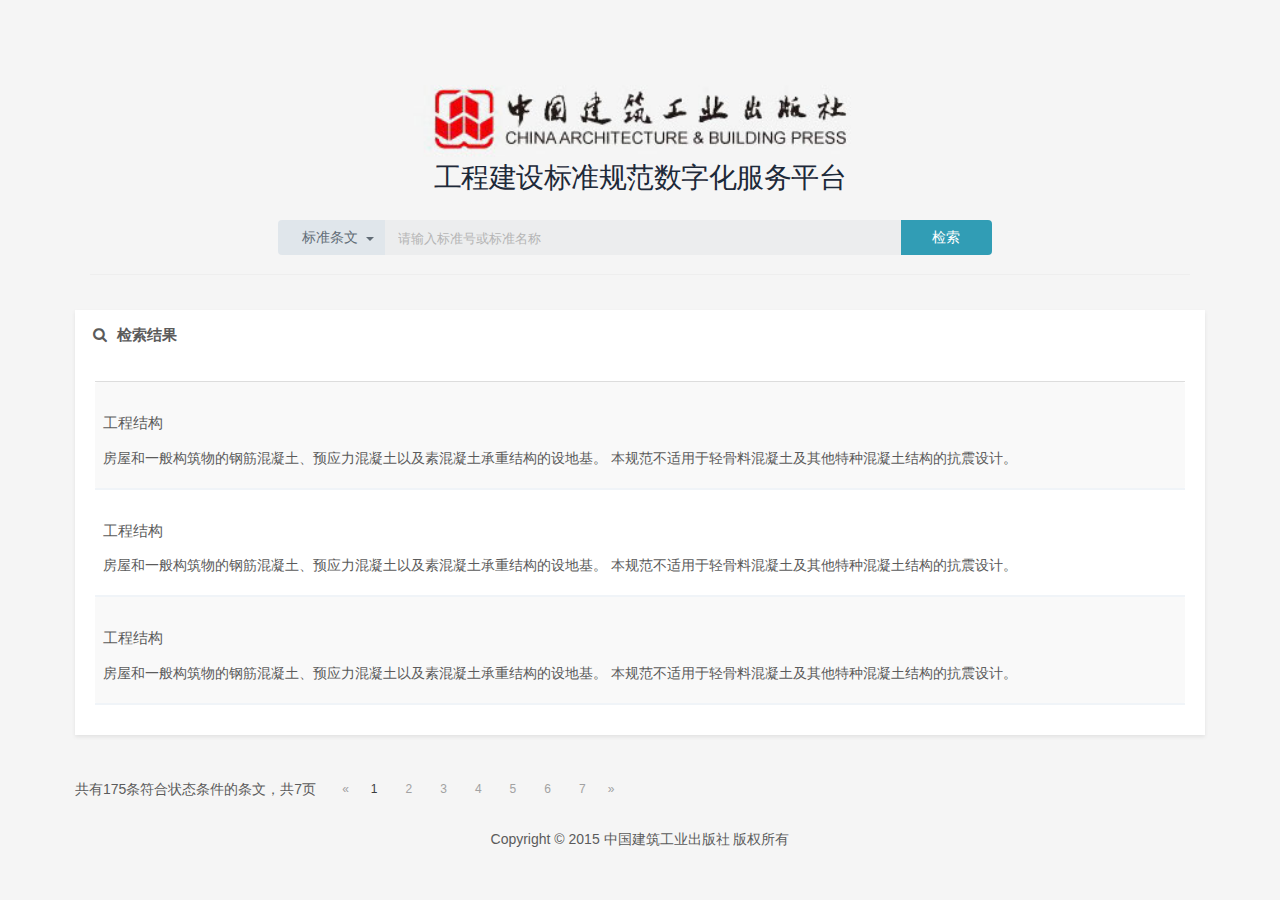
==== commit d3c30f04: "调整一版" ====
--- a/article-result.html
+++ b/article-result.html
@@ -40,7 +40,7 @@
                     <li><a href="#">配套图书</a></li>
                   </ul>
                 </div>
-                <input type="text" class="form-control" placeholder="请输入检索条件...">
+                <input type="text" class="form-control" placeholder="请输入标准号或标准名称" id="inputSearch">
                 <span class="input-group-btn">
                   <a class="btn btn-primary" href="standard-result.html" id="searchBtn">&nbsp;&nbsp;检索&nbsp;&nbsp;</a>
                 </span>
@@ -114,19 +114,6 @@
 </section>
 <script src="assets/plugins/jquery/jquery-1.11.1.min.js"></script>
 <script src="assets/plugins/bootstrap/js/bootstrap.min.js"></script>
-<script>
-    $(function () {
-        $('#searchType').on('click', 'li', function () {
-            var $el = $(this);
-            $('#searchType').find('button').html($el.text() + '<span class="caret"></span>');
-
-            if ($el.text() === '标准规范') {
-                $('#searchBtn').attr('href', 'standard-result.html');
-            } else {
-                $('#searchBtn').parent().find('a.btn').attr('href', 'article-result.html');
-            }
-        });
-    });
-</script>
+<script src="js/script.js"></script>
 </body>
 </html>--- a/css/custom.css
+++ b/css/custom.css
@@ -22,7 +22,14 @@
   color: #5b5b5b;
   padding-bottom: 10px;
 }
-span.check-me{
-  background-color:yellow ;
+
+span.check-me {
+  background-color: yellow;
   cursor: pointer;
 }
+
+.cover {
+  -webkit-box-shadow: 5px 5px 5px #AAA;
+  -moz-box-shadow: 5px 5px 5px #AAA;
+  box-shadow: 5px 5px 5px #AAA;
+}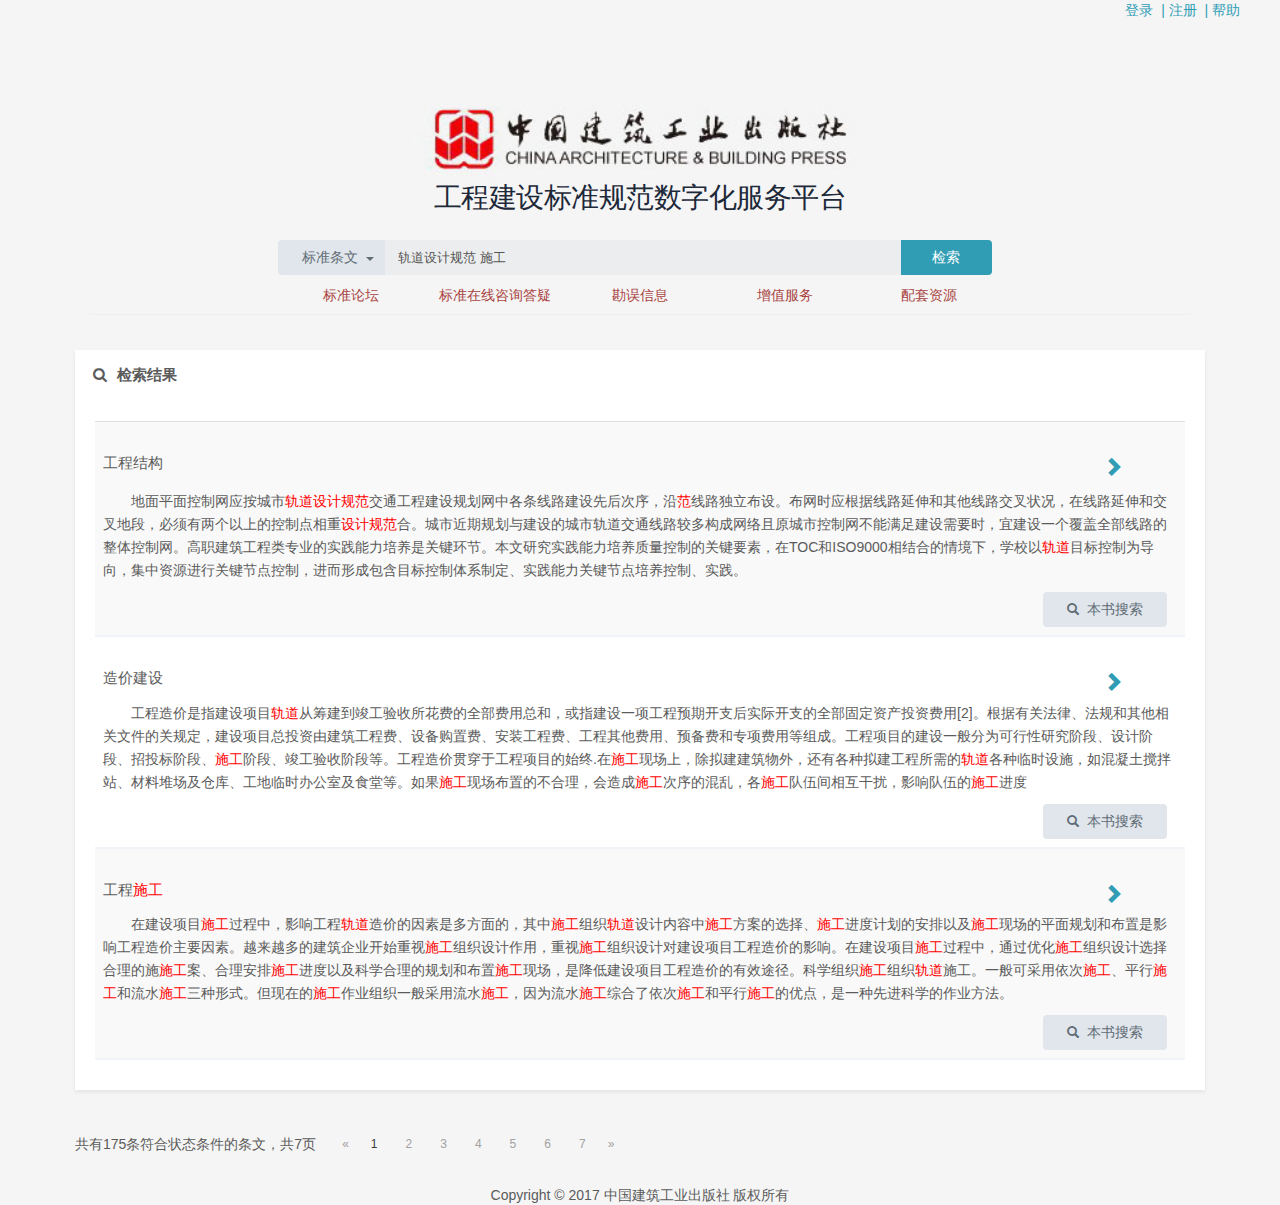
==== commit c3258f0b: "new version" ====
--- a/article-result.html
+++ b/article-result.html
@@ -17,6 +17,13 @@
 <p class="browsehappy">您正在使用 <strong>过时的</strong> 浏览器， 请 <a href="http://browsehappy.com/">升级浏览器</a> 以提高网站访问体验。</p>
 <![endif]-->
 <section>
+  <div class="clearfix">
+    <div class="pull-right">
+      <a href="#">登录&nbsp;&nbsp;|</a>
+      <a href="#">注册&nbsp;&nbsp;|</a>
+      <a href="#">帮助</a>
+    </div>
+  </div>
   <div class="main-content">
     <div class="page-content">
       <div class="header">
@@ -38,13 +45,21 @@
                     <li><a href="#">标准规范</a></li>
                     <li><a href="#">标准条文</a></li>
                     <li><a href="#">配套图书</a></li>
+                    <li><a href="#">资料分类</a></li>
                   </ul>
                 </div>
-                <input type="text" class="form-control" placeholder="请输入标准号或标准名称" id="inputSearch">
+                <input type="text" class="form-control" placeholder="请输入标准号或标准名称" id="inputSearch" value="轨道设计规范 施工">
                 <span class="input-group-btn">
                   <a class="btn btn-primary" href="standard-result.html" id="searchBtn">&nbsp;&nbsp;检索&nbsp;&nbsp;</a>
                 </span>
               </div>
+            </div>
+            <div class="col-sm-offset-0 col-md-offset-2 col-sm-12 col-md-8">
+              <span style="float: left;width: 20%;" class="text-center text-danger">标准论坛</span>
+              <span style="float: left;width: 20%;" class="text-center text-danger">标准在线咨询答疑</span>
+              <span style="float: left;width: 20%;" class="text-center text-danger">勘误信息</span>
+              <span style="float: left;width: 20%;" class="text-center text-danger">增值服务</span>
+              <span style="float: left;width: 20%;" class="text-center text-danger">配套资源</span>
             </div>
           </div>
         </div>
@@ -59,20 +74,23 @@
               <tbody>
               <tr>
                 <td>
-                  <h3>工程结构</h3>
-                  <p>房屋和一般构筑物的钢筋混凝土、预应力混凝土以及素混凝土承重结构的设地基。 本规范不适用于轻骨料混凝土及其他特种混凝土结构的抗震设计。</p>
+                  <h3 class="clearfix">工程结构<a class="pull-right glyphicon glyphicon-chevron-right" style="margin-right: 5%;font-size: 20px;line-height: 20px;"></a></h3>
+                  <p style="text-indent: 2em">地面平面控制网应按城市<span class="highlighted">轨道设计规范</span>交通工程建设规划网中各条线路建设先后次序，沿<span class="highlighted">范</span>线路独立布设。布网时应根据线路延伸和其他线路交叉状况，在线路延伸和交叉地段，必须有两个以上的控制点相重<span class="highlighted">设计规范</span>合。城市近期规划与建设的城市轨道交通线路较多构成网络且原城市控制网不能满足建设需要时，宜建设一个覆盖全部线路的整体控制网。高职建筑工程类专业的实践能力培养是关键环节。本文研究实践能力培养质量控制的关键要素，在TOC和ISO9000相结合的情境下，学校以<span class="highlighted">轨道</span>目标控制为导向，集中资源进行关键节点控制，进而形成包含目标控制体系制定、实践能力关键节点培养控制、实践。</p>
+                  <button class="btn btn-default pull-right"><i class="glyphicon glyphicon-search"></i>本书搜索</button>
                 </td>
               </tr>
               <tr>
                 <td>
-                  <h3>工程结构</h3>
-                  <p>房屋和一般构筑物的钢筋混凝土、预应力混凝土以及素混凝土承重结构的设地基。 本规范不适用于轻骨料混凝土及其他特种混凝土结构的抗震设计。</p>
+                  <h3>造价建设<a class="pull-right glyphicon glyphicon-chevron-right" style="margin-right: 5%;font-size: 20px;line-height: 20px;"></a></h3>
+                  <p style="text-indent: 2em">工程造价是指建设项目<span class="highlighted">轨道</span>从筹建到竣工验收所花费的全部费用总和，或指建设一项工程预期开支后实际开支的全部固定资产投资费用[2]。根据有关法律、法规和其他相关文件的关规定，建设项目总投资由建筑工程费、设备购置费、安装工程费、工程其他费用、预备费和专项费用等组成。工程项目的建设一般分为可行性研究阶段、设计阶段、招投标阶段、<span class="highlighted">施工</span>阶段、竣工验收阶段等。工程造价贯穿于工程项目的始终.在<span class="highlighted">施工</span>现场上，除拟建建筑物外，还有各种拟建工程所需的<span class="highlighted">轨道</span>各种临时设施，如混凝土搅拌站、材料堆场及仓库、工地临时办公室及食堂等。如果<span class="highlighted">施工</span>现场布置的不合理，会造成<span class="highlighted">施工</span>次序的混乱，各<span class="highlighted">施工</span>队伍间相互干扰，影响队伍的<span class="highlighted">施工</span>进度</p>
+                  <button class="btn btn-default pull-right"><i class="glyphicon glyphicon-search"></i>本书搜索</button>
                 </td>
               </tr>
               <tr>
                 <td>
-                  <h3>工程结构</h3>
-                  <p>房屋和一般构筑物的钢筋混凝土、预应力混凝土以及素混凝土承重结构的设地基。 本规范不适用于轻骨料混凝土及其他特种混凝土结构的抗震设计。</p>
+                  <h3>工程<span class="highlighted">施工</span><a class="pull-right glyphicon glyphicon-chevron-right" style="margin-right: 5%;font-size: 20px;line-height: 20px;"></a></h3>
+                  <p style="text-indent: 2em">在建设项目<span class="highlighted">施工</span>过程中，影响工程<span class="highlighted">轨道</span>造价的因素是多方面的，其中<span class="highlighted">施工</span>组织<span class="highlighted">轨道</span>设计内容中<span class="highlighted">施工</span>方案的选择、<span class="highlighted">施工</span>进度计划的安排以及<span class="highlighted">施工</span>现场的平面规划和布置是影响工程造价主要因素。越来越多的建筑企业开始重视<span class="highlighted">施工</span>组织设计作用，重视<span class="highlighted">施工</span>组织设计对建设项目工程造价的影响。在建设项目<span class="highlighted">施工</span>过程中，通过优化<span class="highlighted">施工</span>组织设计选择合理的施<span class="highlighted">施工</span>案、合理安排<span class="highlighted">施工</span>进度以及科学合理的规划和布置<span class="highlighted">施工</span>现场，是降低建设项目工程造价的有效途径。科学组织<span class="highlighted">施工</span>组织<span class="highlighted">轨道</span>施工。一般可采用依次<span class="highlighted">施工</span>、平行<span class="highlighted">施工</span>和流水<span class="highlighted">施工</span>三种形式。但现在的<span class="highlighted">施工</span>作业组织一般采用流水<span class="highlighted">施工</span>，因为流水<span class="highlighted">施工</span>综合了依次<span class="highlighted">施工</span>和平行<span class="highlighted">施工</span>的优点，是一种先进科学的作业方法。</p>
+                  <button class="btn btn-default pull-right"><i class="glyphicon glyphicon-search"></i>本书搜索</button>
                 </td>
               </tr>
               </tbody>
@@ -105,7 +123,7 @@
     </div>
     <div class="footer">
       <div class="copyright text-center">
-        <span>Copyright <span class="copyright">©</span> 2015 </span>
+        <span>Copyright <span class="copyright">©</span> 2017 </span>
         <span>中国建筑工业出版社</span>
         <span>版权所有</span>
       </div>
--- a/css/custom.css
+++ b/css/custom.css
@@ -28,8 +28,149 @@
   cursor: pointer;
 }
 
+span.highlighted {
+  color: #f00;
+}
+
+.standard-category-classification {
+  position: absolute;
+  left: 100%;
+  top: 0;
+  width: 500px;
+  height: 500px;
+  background-color: #00a2d9;
+  z-index: 99;
+  display: none;
+}
+
 .cover {
   -webkit-box-shadow: 5px 5px 5px #AAA;
   -moz-box-shadow: 5px 5px 5px #AAA;
   box-shadow: 5px 5px 5px #AAA;
-}+}
+
+.category-level1 {
+  position: relative;
+  border-bottom: 1px solid #ECEBEB;
+}
+
+.main-content .page-content .panel.category-level2 {
+  position: absolute;
+  display: none;
+  right: -505px;
+  top: -20px;
+  z-index: 1;
+  width: 500px;
+  border: 1px solid #B9D5DB;
+}
+
+.main-content .page-content .category-level1:hover .category-level2 {
+  display: block;
+}
+.category-level2 .category-level3:first-child{
+  margin-top: 0;
+}
+.category-level3 {
+  border-bottom: 1px solid #B9D5DB;
+  margin-top: 15px;
+}
+
+.category-level1 strong, .category-level2 strong, .category-level3 strong {
+  color: #319db5;
+}
+
+.related-preview {
+  width: 80%;
+  -webkit-box-shadow: 1px 1px 5px #AAA;
+  -moz-box-shadow: 1px 1px 5px #AAA;
+  box-shadow: 1px 1px 5px #AAA;
+  border: 1px solid #AAAA;
+  display: block;
+  margin: 0 auto;
+}
+
+/*.category-right{*/
+/*position: absolute;*/
+/*right:0;top: 0;*/
+/*bottom: 0;*/
+/*}*/
+
+/*.end_wrap{*/
+/*!*width: 60%;*!*/
+/*}*/
+/*.end_wrap .end_box h3{*/
+/*margin: 0;*/
+/*}*/
+/*.end_box{*/
+/*height: 320px;*/
+/*background: #f8f6f8;*/
+/*margin-top: 0;*/
+/*position: relative;*/
+/*border-right: 1px solid #f8f6f8;}*/
+/*.end_box  li{*/
+/*display: block;*/
+/*margin-right: -1px;*/
+/*width: 297px;*/
+/*}*/
+/*.end_box li:hover {*/
+/*z-index: 99;*/
+/*}*/
+/*.end_box h3{*/
+/*color: #f39b19;*/
+/*font-size: 13pt;*/
+/*}*/
+/*.end_box  a{*/
+/*!*margin-right: 10px;*!*/
+/*text-decoration: none;*/
+/*color: #999;*/
+/*}*/
+/*.end_box  li dl dt{*/
+/*display: block;*/
+/*position: relative;*/
+/*}*/
+/*.end_box  li dl dd{*/
+/*!*border: 1px solid #02a5d6;*!*/
+/*position: absolute;*/
+/*z-index: 2;*/
+/*left: 296px;*/
+/*background: #fff;*/
+/*top: 26px;*/
+/*display: none;*/
+/*!*padding-left: 100px;*!*/
+/*width: 100%;*/
+/*overflow-y: auto;*/
+/*}*/
+/*.end_box li.hover dl dd{*/
+/*display: block;*/
+/*}*/
+
+.subitem {
+  float: left;
+  width: 100%;
+  min-height: 24px;
+  z-index: 100;
+}
+
+.subitem .li_dl {
+  overflow: hidden;
+  zoom: 1;
+}
+
+.subitem .li_dl_dt {
+  line-height: 20px;
+  text-align: left;
+  color: #f39b19;
+}
+
+.subitem .li_dl_dd {
+  /*width: 400px;*/
+}
+
+/*.end_box dl{*/
+/*width:380px;*/
+/*}*/
+/*.end_box dl a{*/
+/*float: left;*/
+/*width: 50%;*/
+/*text-align: left;*/
+/*}*/
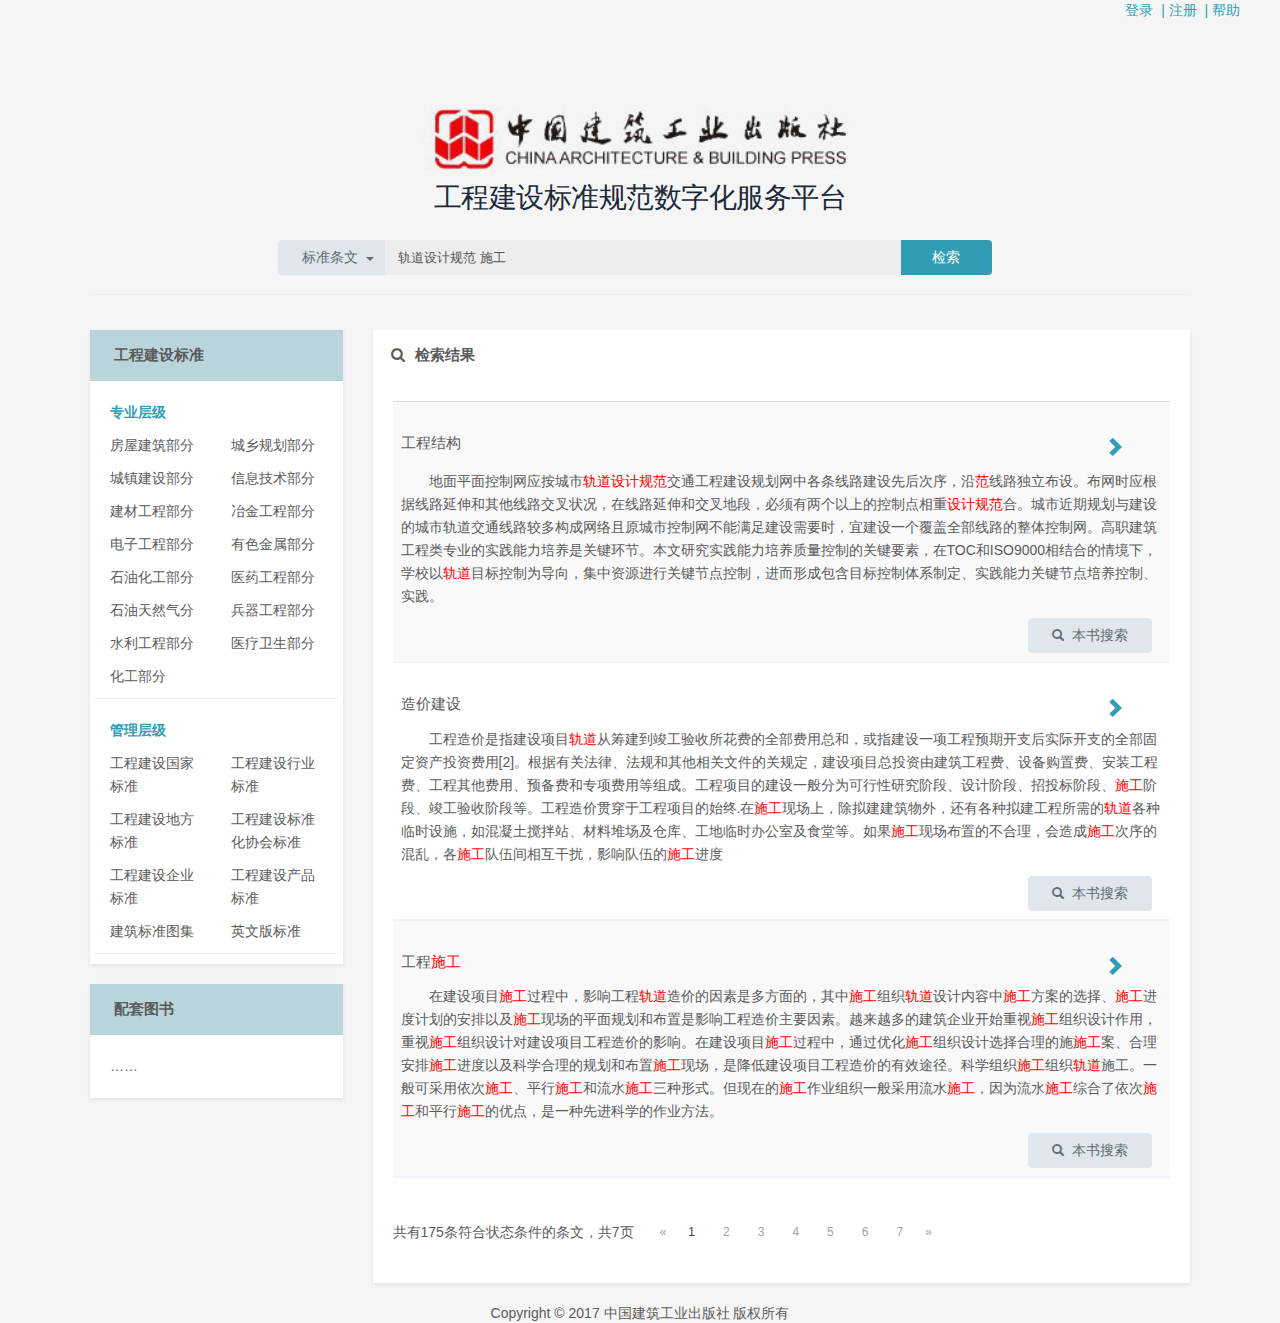
==== commit 9bf3b1a0: "根据意见重新调整UI" ====
--- a/article-result.html
+++ b/article-result.html
@@ -45,7 +45,6 @@
                     <li><a href="#">标准规范</a></li>
                     <li><a href="#">标准条文</a></li>
                     <li><a href="#">配套图书</a></li>
-                    <li><a href="#">资料分类</a></li>
                   </ul>
                 </div>
                 <input type="text" class="form-control" placeholder="请输入标准号或标准名称" id="inputSearch" value="轨道设计规范 施工">
@@ -54,71 +53,234 @@
                 </span>
               </div>
             </div>
-            <div class="col-sm-offset-0 col-md-offset-2 col-sm-12 col-md-8">
-              <span style="float: left;width: 20%;" class="text-center text-danger">标准论坛</span>
-              <span style="float: left;width: 20%;" class="text-center text-danger">标准在线咨询答疑</span>
-              <span style="float: left;width: 20%;" class="text-center text-danger">勘误信息</span>
-              <span style="float: left;width: 20%;" class="text-center text-danger">增值服务</span>
-              <span style="float: left;width: 20%;" class="text-center text-danger">配套资源</span>
-            </div>
           </div>
         </div>
       </div>
       <div class="row">
-        <div class="panel">
-          <div class="panel-header">
-            <h3><i class="fa fa-search"></i> <strong>检索结果</strong></h3>
-          </div>
-          <div class="panel-content ">
-            <table class="table table-hover table-striped">
-              <tbody>
-              <tr>
-                <td>
-                  <h3 class="clearfix">工程结构<a class="pull-right glyphicon glyphicon-chevron-right" style="margin-right: 5%;font-size: 20px;line-height: 20px;"></a></h3>
-                  <p style="text-indent: 2em">地面平面控制网应按城市<span class="highlighted">轨道设计规范</span>交通工程建设规划网中各条线路建设先后次序，沿<span class="highlighted">范</span>线路独立布设。布网时应根据线路延伸和其他线路交叉状况，在线路延伸和交叉地段，必须有两个以上的控制点相重<span class="highlighted">设计规范</span>合。城市近期规划与建设的城市轨道交通线路较多构成网络且原城市控制网不能满足建设需要时，宜建设一个覆盖全部线路的整体控制网。高职建筑工程类专业的实践能力培养是关键环节。本文研究实践能力培养质量控制的关键要素，在TOC和ISO9000相结合的情境下，学校以<span class="highlighted">轨道</span>目标控制为导向，集中资源进行关键节点控制，进而形成包含目标控制体系制定、实践能力关键节点培养控制、实践。</p>
-                  <button class="btn btn-default pull-right"><i class="glyphicon glyphicon-search"></i>本书搜索</button>
-                </td>
-              </tr>
-              <tr>
-                <td>
-                  <h3>造价建设<a class="pull-right glyphicon glyphicon-chevron-right" style="margin-right: 5%;font-size: 20px;line-height: 20px;"></a></h3>
-                  <p style="text-indent: 2em">工程造价是指建设项目<span class="highlighted">轨道</span>从筹建到竣工验收所花费的全部费用总和，或指建设一项工程预期开支后实际开支的全部固定资产投资费用[2]。根据有关法律、法规和其他相关文件的关规定，建设项目总投资由建筑工程费、设备购置费、安装工程费、工程其他费用、预备费和专项费用等组成。工程项目的建设一般分为可行性研究阶段、设计阶段、招投标阶段、<span class="highlighted">施工</span>阶段、竣工验收阶段等。工程造价贯穿于工程项目的始终.在<span class="highlighted">施工</span>现场上，除拟建建筑物外，还有各种拟建工程所需的<span class="highlighted">轨道</span>各种临时设施，如混凝土搅拌站、材料堆场及仓库、工地临时办公室及食堂等。如果<span class="highlighted">施工</span>现场布置的不合理，会造成<span class="highlighted">施工</span>次序的混乱，各<span class="highlighted">施工</span>队伍间相互干扰，影响队伍的<span class="highlighted">施工</span>进度</p>
-                  <button class="btn btn-default pull-right"><i class="glyphicon glyphicon-search"></i>本书搜索</button>
-                </td>
-              </tr>
-              <tr>
-                <td>
-                  <h3>工程<span class="highlighted">施工</span><a class="pull-right glyphicon glyphicon-chevron-right" style="margin-right: 5%;font-size: 20px;line-height: 20px;"></a></h3>
-                  <p style="text-indent: 2em">在建设项目<span class="highlighted">施工</span>过程中，影响工程<span class="highlighted">轨道</span>造价的因素是多方面的，其中<span class="highlighted">施工</span>组织<span class="highlighted">轨道</span>设计内容中<span class="highlighted">施工</span>方案的选择、<span class="highlighted">施工</span>进度计划的安排以及<span class="highlighted">施工</span>现场的平面规划和布置是影响工程造价主要因素。越来越多的建筑企业开始重视<span class="highlighted">施工</span>组织设计作用，重视<span class="highlighted">施工</span>组织设计对建设项目工程造价的影响。在建设项目<span class="highlighted">施工</span>过程中，通过优化<span class="highlighted">施工</span>组织设计选择合理的施<span class="highlighted">施工</span>案、合理安排<span class="highlighted">施工</span>进度以及科学合理的规划和布置<span class="highlighted">施工</span>现场，是降低建设项目工程造价的有效途径。科学组织<span class="highlighted">施工</span>组织<span class="highlighted">轨道</span>施工。一般可采用依次<span class="highlighted">施工</span>、平行<span class="highlighted">施工</span>和流水<span class="highlighted">施工</span>三种形式。但现在的<span class="highlighted">施工</span>作业组织一般采用流水<span class="highlighted">施工</span>，因为流水<span class="highlighted">施工</span>综合了依次<span class="highlighted">施工</span>和平行<span class="highlighted">施工</span>的优点，是一种先进科学的作业方法。</p>
-                  <button class="btn btn-default pull-right"><i class="glyphicon glyphicon-search"></i>本书搜索</button>
-                </td>
-              </tr>
-              </tbody>
-            </table>
+        <div class="col-md-3 hidden-sm">
+          <div class="panel">
+            <div class="panel-header panel-controls bg-aero">
+              <h3><i class="icon-star"></i> <strong>工程建设标准</strong></h3>
+            </div>
+            <div class="panel-content">
+              <div class="row category-level1">
+                <div class="col-md-12"><p><strong>专业层级</strong></p></div>
+                <div class="col-md-6"><p>房屋建筑部分</p></div>
+                <div class="col-md-6"><p>城乡规划部分</p></div>
+                <div class="col-md-6"><p>城镇建设部分</p></div>
+                <div class="col-md-6"><p>信息技术部分</p></div>
+                <div class="col-md-6"><p>建材工程部分</p></div>
+                <div class="col-md-6"><p>冶金工程部分</p></div>
+                <div class="col-md-6"><p>电子工程部分</p></div>
+                <div class="col-md-6"><p>有色金属部分</p></div>
+                <div class="col-md-6"><p>石油化工部分</p></div>
+                <div class="col-md-6"><p>医药工程部分</p></div>
+                <div class="col-md-6"><p>石油天然气分</p></div>
+                <div class="col-md-6"><p>兵器工程部分</p></div>
+                <div class="col-md-6"><p>水利工程部分</p></div>
+                <div class="col-md-6"><p>医疗卫生部分</p></div>
+                <div class="col-md-6"><p>化工部分</p></div>
+                <div class="panel category-level2">
+                  <div class="panel-content">
+                    <div class="row category-level3">
+                      <div class="col-md-12"><p><strong>房屋建筑部分</strong></p></div>
+                      <div class="col-md-4"><p>建筑设计</p></div>
+                      <div class="col-md-4"><p>建筑地基基础</p></div>
+                      <div class="col-md-4"><p>建筑结构</p></div>
+                      <div class="col-md-4"><p>建筑施工质量与安全专业</p></div>
+                      <div class="col-md-4"><p>建筑维护加固与房地产专业</p></div>
+                      <div class="col-md-4"><p>建筑室内环境专业</p></div>
+                      <div class="col-md-4"><p>信息技术应用专业</p></div>
+                    </div>
+                    <div class="row category-level3">
+                      <div class="col-md-12"><p><strong>城乡规划部分</strong></p></div>
+                      <div class="col-md-4"><p>城乡规划</p></div>
+                      <div class="col-md-4"><p>城乡工程勘测测量</p></div>
+                    </div>
+                    <div class="row category-level3">
+                      <div class="col-md-12"><p><strong>城镇建设部分</strong></p></div>
+                      <div class="col-md-4"><p>城镇公共交通</p></div>
+                      <div class="col-md-4"><p>城镇道路桥梁</p></div>
+                      <div class="col-md-4"><p>城镇给水排水</p></div>
+                      <div class="col-md-4"><p>城镇燃气</p></div>
+                      <div class="col-md-4"><p>城镇供热</p></div>
+                      <div class="col-md-4"><p>城镇市容环境卫生</p></div>
+                      <div class="col-md-4"><p>风景园林</p></div>
+                      <div class="col-md-4"><p>城镇与工程防灾</p></div>
+                    </div>
+                    <div class="row category-level3">
+                      <div class="col-md-4"><p><strong>信息技术部分</strong></p></div>
+                      <div class="col-md-4"><p><strong>建材工程部分</strong></p></div>
+                      <div class="col-md-4"><p><strong>冶金工程部分</strong></p></div>
+                    </div>
+                    <div class="row category-level3">
+                      <div class="col-md-4"><p><strong>电子工程部分</strong></p></div>
+                      <div class="col-md-4"><p><strong>有色金属部分</strong></p></div>
+                      <div class="col-md-4"><p><strong>石油化工部分</strong></p></div>
+                    </div>
+                    <div class="row category-level3">
+                      <div class="col-md-4"><p><strong>医药工程部分</strong></p></div>
+                      <div class="col-md-4"><p><strong>纺织工程部分</strong></p></div>
+                      <div class="col-md-4"><p><strong>石油天然气部分</strong></p></div>
+                    </div>
+                    <div class="row category-level3">
+                      <div class="col-md-4"><p><strong>兵器工程部分</strong></p></div>
+                      <div class="col-md-4"><p><strong>水利工程部分</strong></p></div>
+                      <div class="col-md-4"><p><strong>医疗卫生部分</strong></p></div>
+                    </div>
+                    <div class="row category-level3">
+                      <div class="col-md-4"><p><strong>化工部分</strong></p></div>
+                    </div>
+                  </div>
+                </div>
+              </div>
+              <div class="row category-level1">
+                <div class="col-md-12"><p style="margin-top: 20px;"><strong>管理层级</strong></p></div>
+                <div class="col-md-6"><p>工程建设国家标准</p></div>
+                <div class="col-md-6"><p>工程建设行业标准</p></div>
+                <div class="col-md-6"><p>工程建设地方标准</p></div>
+                <div class="col-md-6"><p>工程建设标准化协会标准</p></div>
+                <div class="col-md-6"><p>工程建设企业标准</p></div>
+                <div class="col-md-6"><p>工程建设产品标准</p></div>
+                <div class="col-md-6"><p>建筑标准图集</p></div>
+                <div class="col-md-6"><p>英文版标准</p></div>
+                <div class="panel category-level2" style="top: 0;">
+                  <div class="panel-content">
+                    <div class="row category-level3">
+                      <div class="col-md-12"><p><strong>工程建设国家标准</strong></p></div>
+                      <div class="col-md-4"><p>GB 50001</p></div>
+                      <div class="col-md-4"><p>GB 50002</p></div>
+                      <div class="col-md-4"><p>GB 50003</p></div>
+                      <div class="col-md-4"><p>GB 50004</p></div>
+                      <div class="col-md-4"><p>GB 50005</p></div>
+                      <div class="col-md-4"><p>GB 50006</p></div>
+                    </div>
+                    <div class="row category-level3">
+                      <div class="col-md-12"><p><strong>工程建设行业标准</strong></p></div>
+                      <div class="col-md-4"><p>建筑工程</p></div>
+                      <div class="col-md-4"><p>城镇建设工程</p></div>
+                      <div class="col-md-4"><p>电力工程(DL)</p></div>
+                      <div class="col-md-4"><p>化工工程(DL)</p></div>
+                      <div class="col-md-4"><p>水利工程(DL)</p></div>
+                    </div>
+                    <div class="row category-level3">
+                      <div class="col-md-12"><p><strong>工程建设地方标准</strong></p></div>
+                      <div class="col-md-4"><p>北京市</p></div>
+                      <div class="col-md-4"><p>广东省</p></div>
+                      <div class="col-md-4"><p>湖南省</p></div>
+                      <div class="col-md-4"><p>四川省</p></div>
+                      <div class="col-md-4"><p>……</p></div>
+                    </div>
+                    <div class="row category-level3">
+                      <div class="col-md-12"><p><strong>工程建设标准化协会标准</strong></p></div>
+                      <div class="col-md-4"><p>北京市</p></div>
+                      <div class="col-md-4"><p>广东省</p></div>
+                      <div class="col-md-4"><p>……</p></div>
+                    </div>
+                    <div class="row category-level3">
+                      <div class="col-md-12"><p><strong>工程建设产品标准</strong></p></div>
+                      <div class="col-md-4"><p>北京市</p></div>
+                      <div class="col-md-4"><p>广东省</p></div>
+                      <div class="col-md-4"><p>……</p></div>
+                    </div>
+                  </div>
+                </div>
+              </div>
+            </div>
+          </div>
+          <div class="panel">
+            <div class="panel-header panel-controls bg-aero">
+              <h3><i class="icon-star"></i> <strong>配套图书</strong></h3>
+            </div>
+            <div class="panel-content">
+              <div class="row">
+                <div class="col-md-6"><p>……</p></div>
+              </div>
+
+            </div>
           </div>
         </div>
-        <nav aria-label="Page navigation">
-          <span style="float: left; margin: 20px 20px 20px 0; line-height: 29px;" class="hidden-sm hidden-xs">共有175条符合状态条件的条文，共7页 </span>
-          <ul class="pagination">
-            <li>
-              <a href="#" aria-label="Previous">
-                <span aria-hidden="true">&laquo;</span>
-              </a>
-            </li>
-            <li class="active"><a href="#">1</a></li>
-            <li><a href="#">2</a></li>
-            <li><a href="#">3</a></li>
-            <li><a href="#">4</a></li>
-            <li><a href="#">5</a></li>
-            <li><a href="#">6</a></li>
-            <li><a href="#">7</a></li>
-            <li>
-              <a href="#" aria-label="Next">
-                <span aria-hidden="true">&raquo;</span>
-              </a>
-            </li>
-          </ul>
-        </nav>
+        <div class="col-md-9 col-sm-12">
+          <div class="panel">
+            <div class="panel-header">
+              <h3><i class="fa fa-search"></i> <strong>检索结果</strong></h3>
+            </div>
+            <div class="panel-content ">
+              <table class="table table-hover table-striped">
+                <tbody>
+                <tr>
+                  <td>
+                    <h3 class="clearfix">工程结构<a class="pull-right glyphicon glyphicon-chevron-right"
+                                                style="margin-right: 5%;font-size: 20px;line-height: 20px;"></a></h3>
+                    <p style="text-indent: 2em">地面平面控制网应按城市<span
+                            class="highlighted">轨道设计规范</span>交通工程建设规划网中各条线路建设先后次序，沿<span class="highlighted">范</span>线路独立布设。布网时应根据线路延伸和其他线路交叉状况，在线路延伸和交叉地段，必须有两个以上的控制点相重<span
+                            class="highlighted">设计规范</span>合。城市近期规划与建设的城市轨道交通线路较多构成网络且原城市控制网不能满足建设需要时，宜建设一个覆盖全部线路的整体控制网。高职建筑工程类专业的实践能力培养是关键环节。本文研究实践能力培养质量控制的关键要素，在TOC和ISO9000相结合的情境下，学校以<span
+                            class="highlighted">轨道</span>目标控制为导向，集中资源进行关键节点控制，进而形成包含目标控制体系制定、实践能力关键节点培养控制、实践。</p>
+                    <button class="btn btn-default pull-right"><i class="glyphicon glyphicon-search"></i>本书搜索</button>
+                  </td>
+                </tr>
+                <tr>
+                  <td>
+                    <h3>造价建设<a class="pull-right glyphicon glyphicon-chevron-right"
+                               style="margin-right: 5%;font-size: 20px;line-height: 20px;"></a></h3>
+                    <p style="text-indent: 2em">工程造价是指建设项目<span class="highlighted">轨道</span>从筹建到竣工验收所花费的全部费用总和，或指建设一项工程预期开支后实际开支的全部固定资产投资费用[2]。根据有关法律、法规和其他相关文件的关规定，建设项目总投资由建筑工程费、设备购置费、安装工程费、工程其他费用、预备费和专项费用等组成。工程项目的建设一般分为可行性研究阶段、设计阶段、招投标阶段、<span
+                            class="highlighted">施工</span>阶段、竣工验收阶段等。工程造价贯穿于工程项目的始终.在<span class="highlighted">施工</span>现场上，除拟建建筑物外，还有各种拟建工程所需的<span
+                            class="highlighted">轨道</span>各种临时设施，如混凝土搅拌站、材料堆场及仓库、工地临时办公室及食堂等。如果<span
+                            class="highlighted">施工</span>现场布置的不合理，会造成<span class="highlighted">施工</span>次序的混乱，各<span
+                            class="highlighted">施工</span>队伍间相互干扰，影响队伍的<span class="highlighted">施工</span>进度</p>
+                    <button class="btn btn-default pull-right"><i class="glyphicon glyphicon-search"></i>本书搜索</button>
+                  </td>
+                </tr>
+                <tr>
+                  <td>
+                    <h3>工程<span class="highlighted">施工</span><a class="pull-right glyphicon glyphicon-chevron-right"
+                                                                style="margin-right: 5%;font-size: 20px;line-height: 20px;"></a>
+                    </h3>
+                    <p style="text-indent: 2em">在建设项目<span class="highlighted">施工</span>过程中，影响工程<span
+                            class="highlighted">轨道</span>造价的因素是多方面的，其中<span
+                            class="highlighted">施工</span>组织<span class="highlighted">轨道</span>设计内容中<span
+                            class="highlighted">施工</span>方案的选择、<span class="highlighted">施工</span>进度计划的安排以及<span
+                            class="highlighted">施工</span>现场的平面规划和布置是影响工程造价主要因素。越来越多的建筑企业开始重视<span
+                            class="highlighted">施工</span>组织设计作用，重视<span class="highlighted">施工</span>组织设计对建设项目工程造价的影响。在建设项目<span
+                            class="highlighted">施工</span>过程中，通过优化<span class="highlighted">施工</span>组织设计选择合理的施<span
+                            class="highlighted">施工</span>案、合理安排<span class="highlighted">施工</span>进度以及科学合理的规划和布置<span
+                            class="highlighted">施工</span>现场，是降低建设项目工程造价的有效途径。科学组织<span
+                            class="highlighted">施工</span>组织<span class="highlighted">轨道</span>施工。一般可采用依次<span
+                            class="highlighted">施工</span>、平行<span class="highlighted">施工</span>和流水<span
+                            class="highlighted">施工</span>三种形式。但现在的<span class="highlighted">施工</span>作业组织一般采用流水<span
+                            class="highlighted">施工</span>，因为流水<span class="highlighted">施工</span>综合了依次<span
+                            class="highlighted">施工</span>和平行<span class="highlighted">施工</span>的优点，是一种先进科学的作业方法。</p>
+                    <button class="btn btn-default pull-right"><i class="glyphicon glyphicon-search"></i>本书搜索</button>
+                  </td>
+                </tr>
+                </tbody>
+              </table>
+              <nav aria-label="Page navigation">
+                <span style="float: left; margin: 20px 20px 20px 0; line-height: 29px;" class="hidden-sm hidden-xs">共有175条符合状态条件的条文，共7页 </span>
+                <ul class="pagination">
+                  <li>
+                    <a href="#" aria-label="Previous">
+                      <span aria-hidden="true">&laquo;</span>
+                    </a>
+                  </li>
+                  <li class="active"><a href="#">1</a></li>
+                  <li><a href="#">2</a></li>
+                  <li><a href="#">3</a></li>
+                  <li><a href="#">4</a></li>
+                  <li><a href="#">5</a></li>
+                  <li><a href="#">6</a></li>
+                  <li><a href="#">7</a></li>
+                  <li>
+                    <a href="#" aria-label="Next">
+                      <span aria-hidden="true">&raquo;</span>
+                    </a>
+                  </li>
+                </ul>
+              </nav>
+            </div>
+
+          </div>
+        </div>
       </div>
     </div>
     <div class="footer">
--- a/css/custom.css
+++ b/css/custom.css
@@ -57,7 +57,7 @@
 .main-content .page-content .panel.category-level2 {
   position: absolute;
   display: none;
-  right: -505px;
+  right: -504px;
   top: -20px;
   z-index: 1;
   width: 500px;
@@ -67,9 +67,11 @@
 .main-content .page-content .category-level1:hover .category-level2 {
   display: block;
 }
-.category-level2 .category-level3:first-child{
+
+.category-level2 .category-level3:first-child {
   margin-top: 0;
 }
+
 .category-level3 {
   border-bottom: 1px solid #B9D5DB;
   margin-top: 15px;
@@ -88,61 +90,6 @@
   display: block;
   margin: 0 auto;
 }
-
-/*.category-right{*/
-/*position: absolute;*/
-/*right:0;top: 0;*/
-/*bottom: 0;*/
-/*}*/
-
-/*.end_wrap{*/
-/*!*width: 60%;*!*/
-/*}*/
-/*.end_wrap .end_box h3{*/
-/*margin: 0;*/
-/*}*/
-/*.end_box{*/
-/*height: 320px;*/
-/*background: #f8f6f8;*/
-/*margin-top: 0;*/
-/*position: relative;*/
-/*border-right: 1px solid #f8f6f8;}*/
-/*.end_box  li{*/
-/*display: block;*/
-/*margin-right: -1px;*/
-/*width: 297px;*/
-/*}*/
-/*.end_box li:hover {*/
-/*z-index: 99;*/
-/*}*/
-/*.end_box h3{*/
-/*color: #f39b19;*/
-/*font-size: 13pt;*/
-/*}*/
-/*.end_box  a{*/
-/*!*margin-right: 10px;*!*/
-/*text-decoration: none;*/
-/*color: #999;*/
-/*}*/
-/*.end_box  li dl dt{*/
-/*display: block;*/
-/*position: relative;*/
-/*}*/
-/*.end_box  li dl dd{*/
-/*!*border: 1px solid #02a5d6;*!*/
-/*position: absolute;*/
-/*z-index: 2;*/
-/*left: 296px;*/
-/*background: #fff;*/
-/*top: 26px;*/
-/*display: none;*/
-/*!*padding-left: 100px;*!*/
-/*width: 100%;*/
-/*overflow-y: auto;*/
-/*}*/
-/*.end_box li.hover dl dd{*/
-/*display: block;*/
-/*}*/
 
 .subitem {
   float: left;
@@ -164,13 +111,4 @@
 
 .subitem .li_dl_dd {
   /*width: 400px;*/
-}
-
-/*.end_box dl{*/
-/*width:380px;*/
-/*}*/
-/*.end_box dl a{*/
-/*float: left;*/
-/*width: 50%;*/
-/*text-align: left;*/
-/*}*/
+}